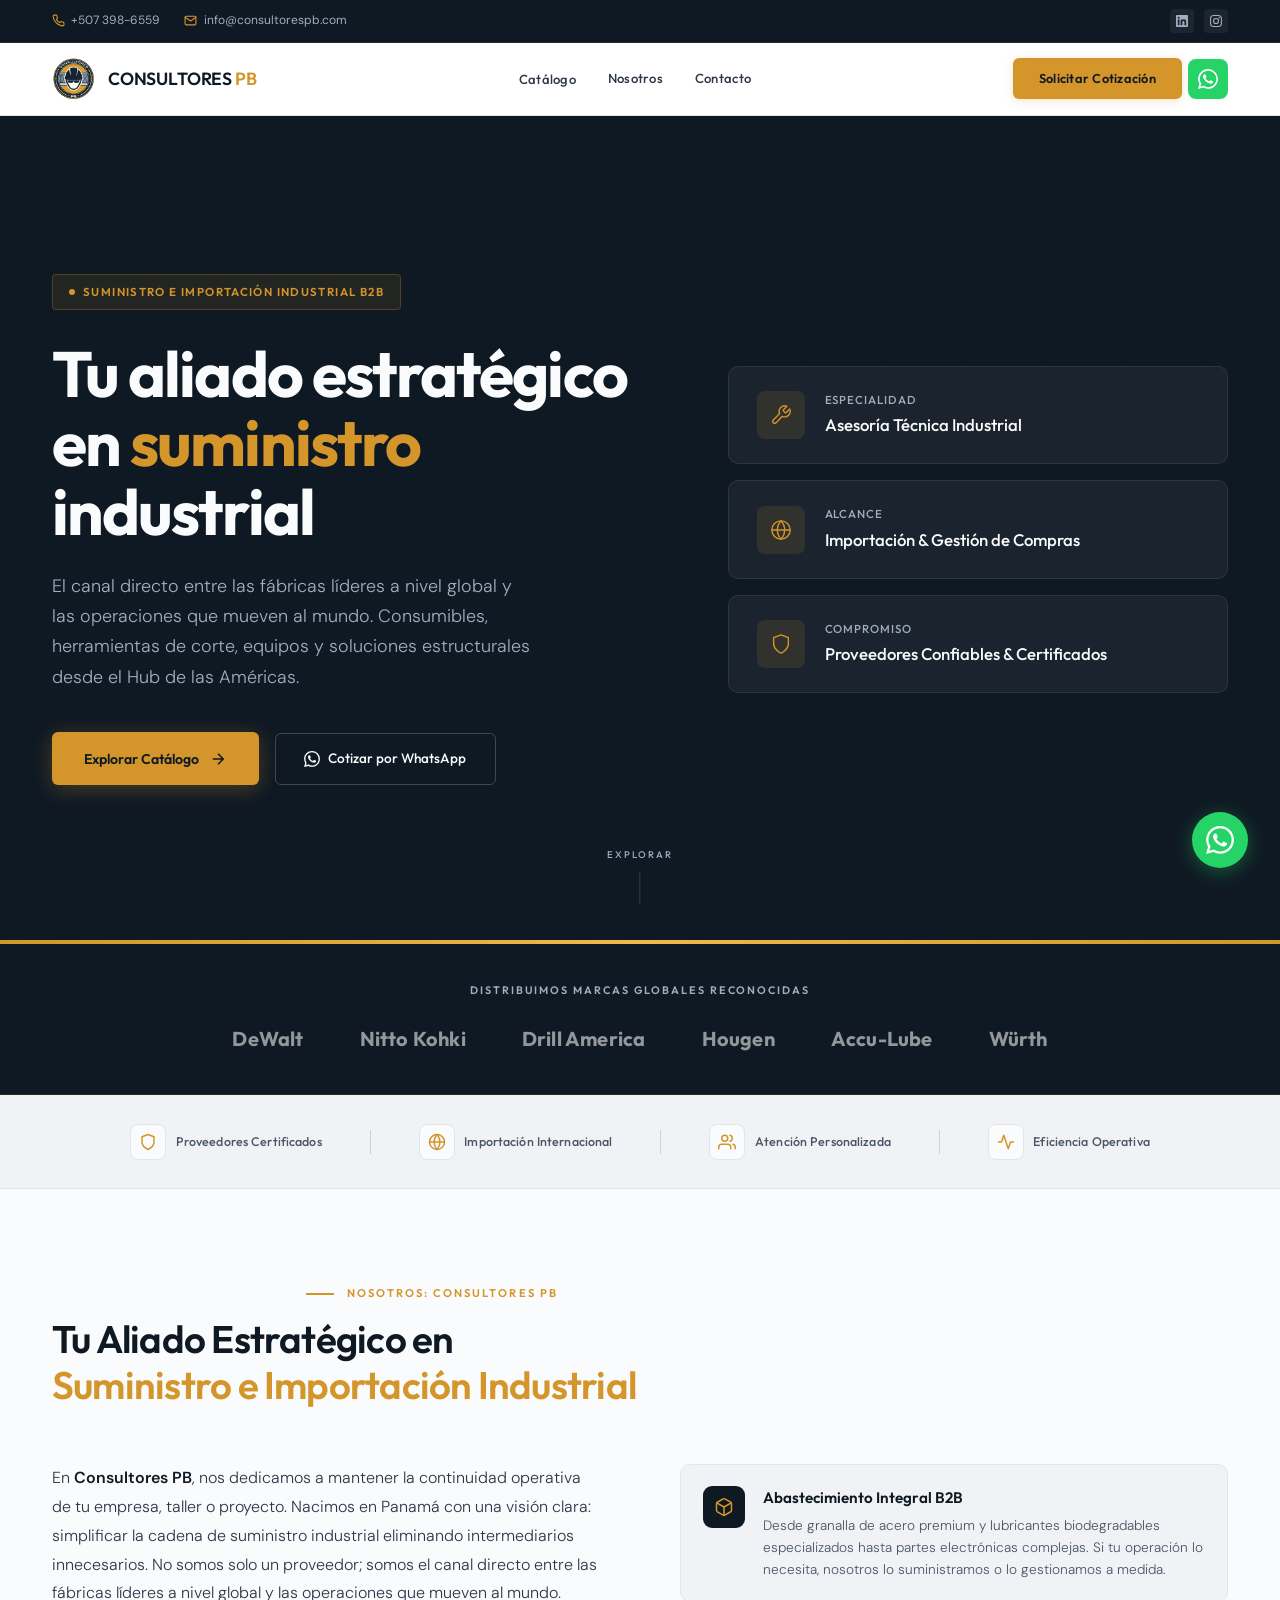
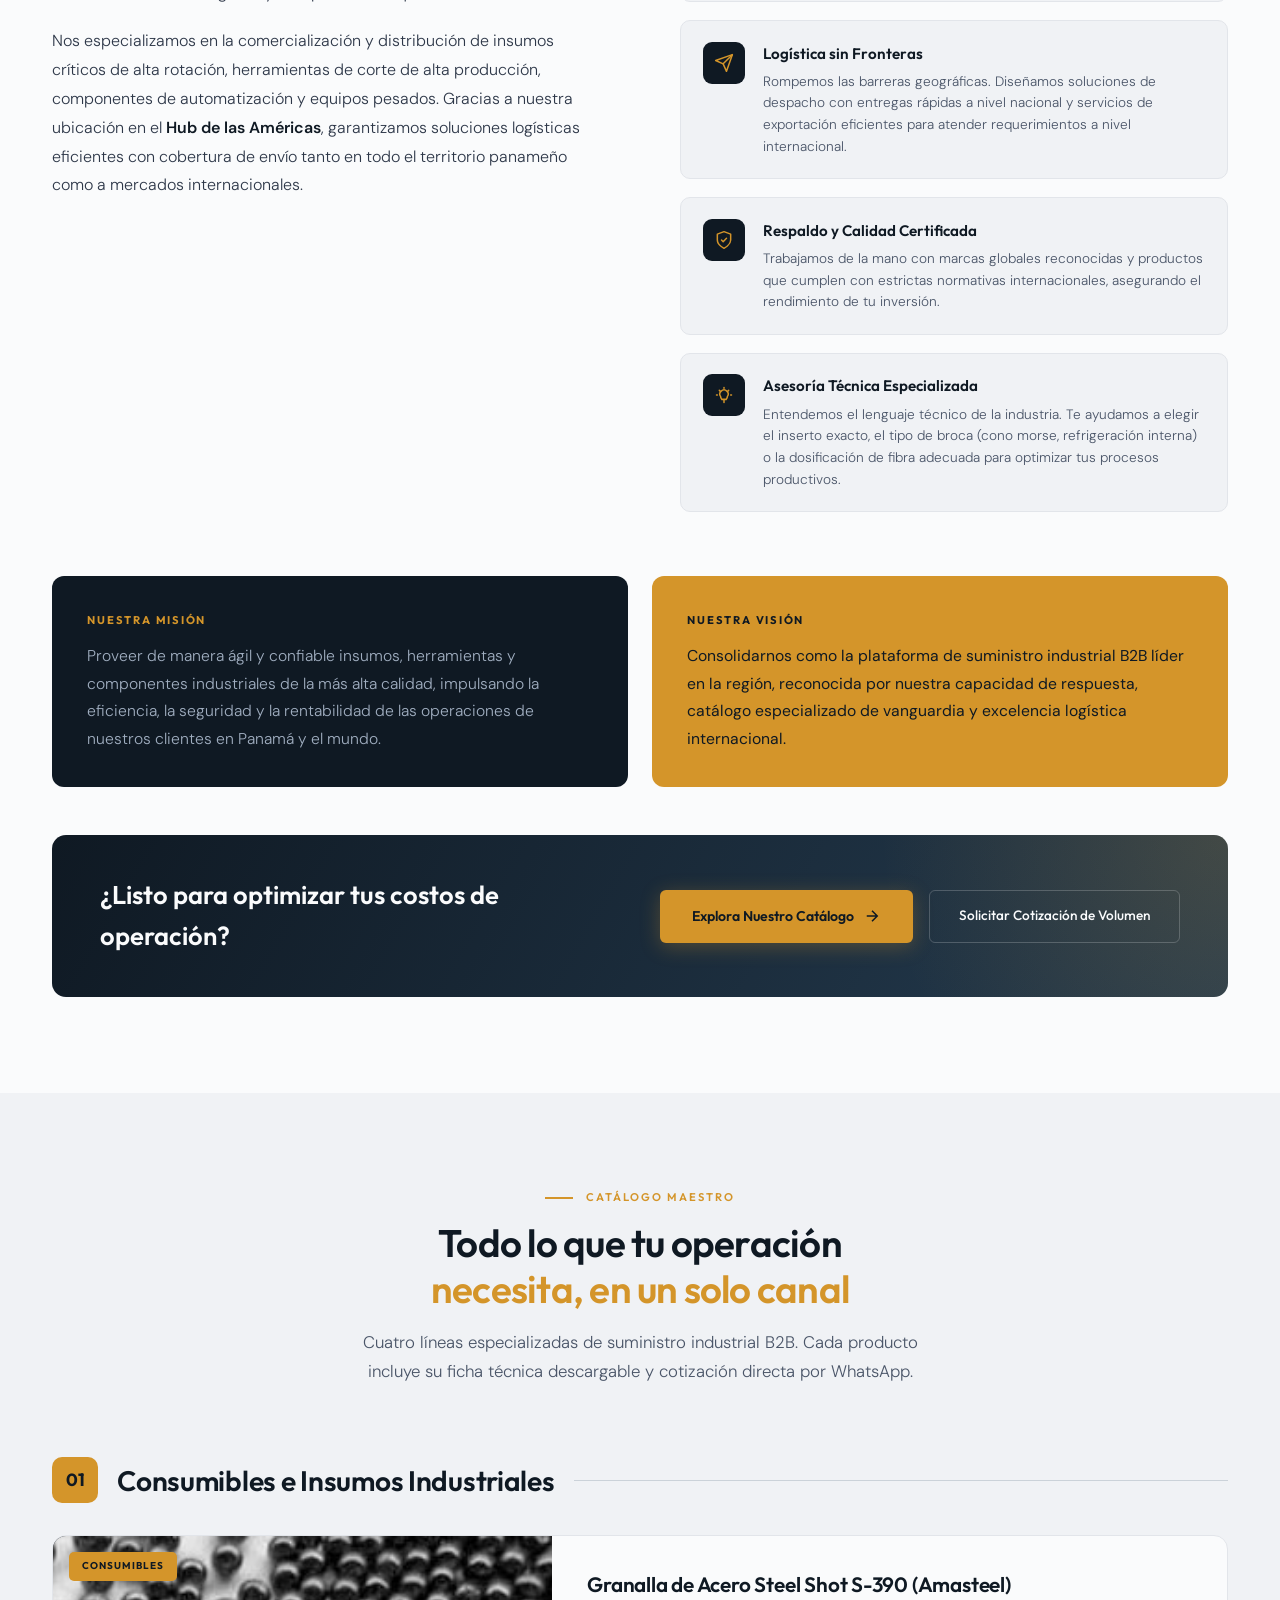
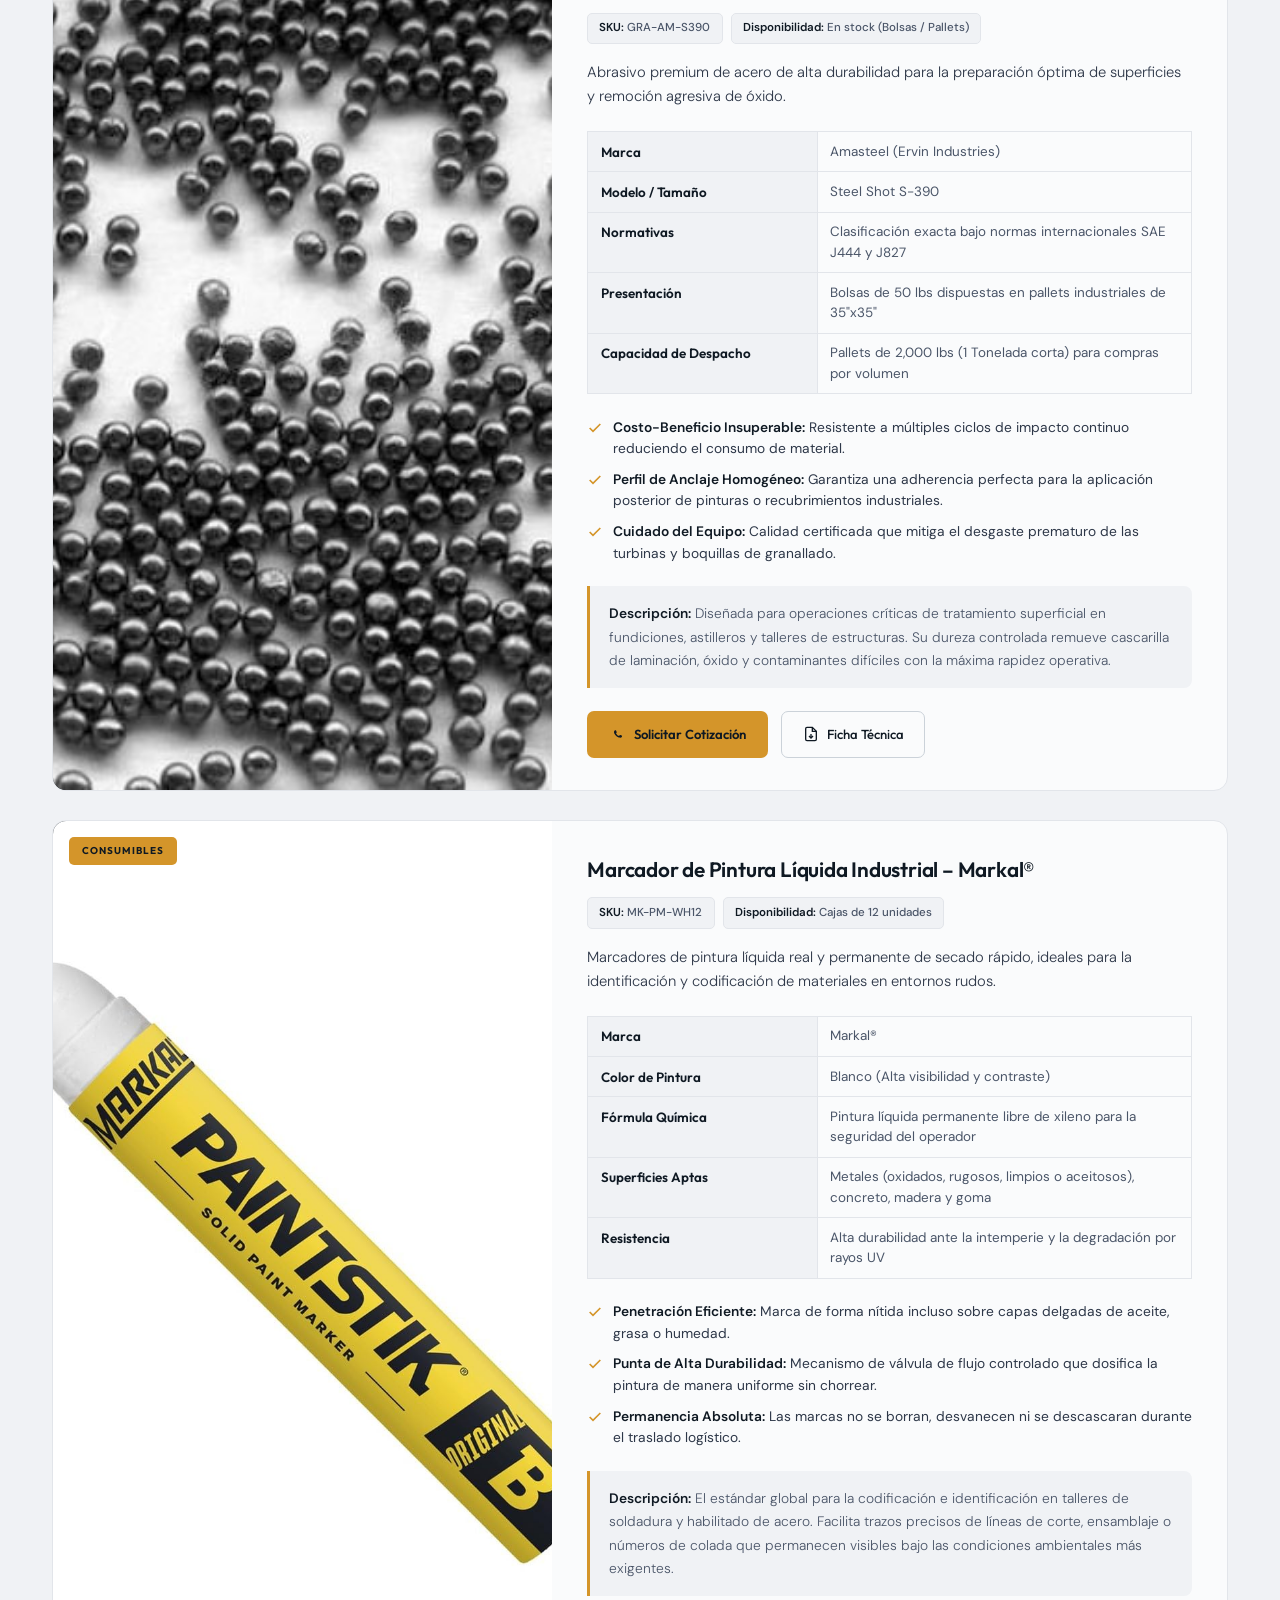
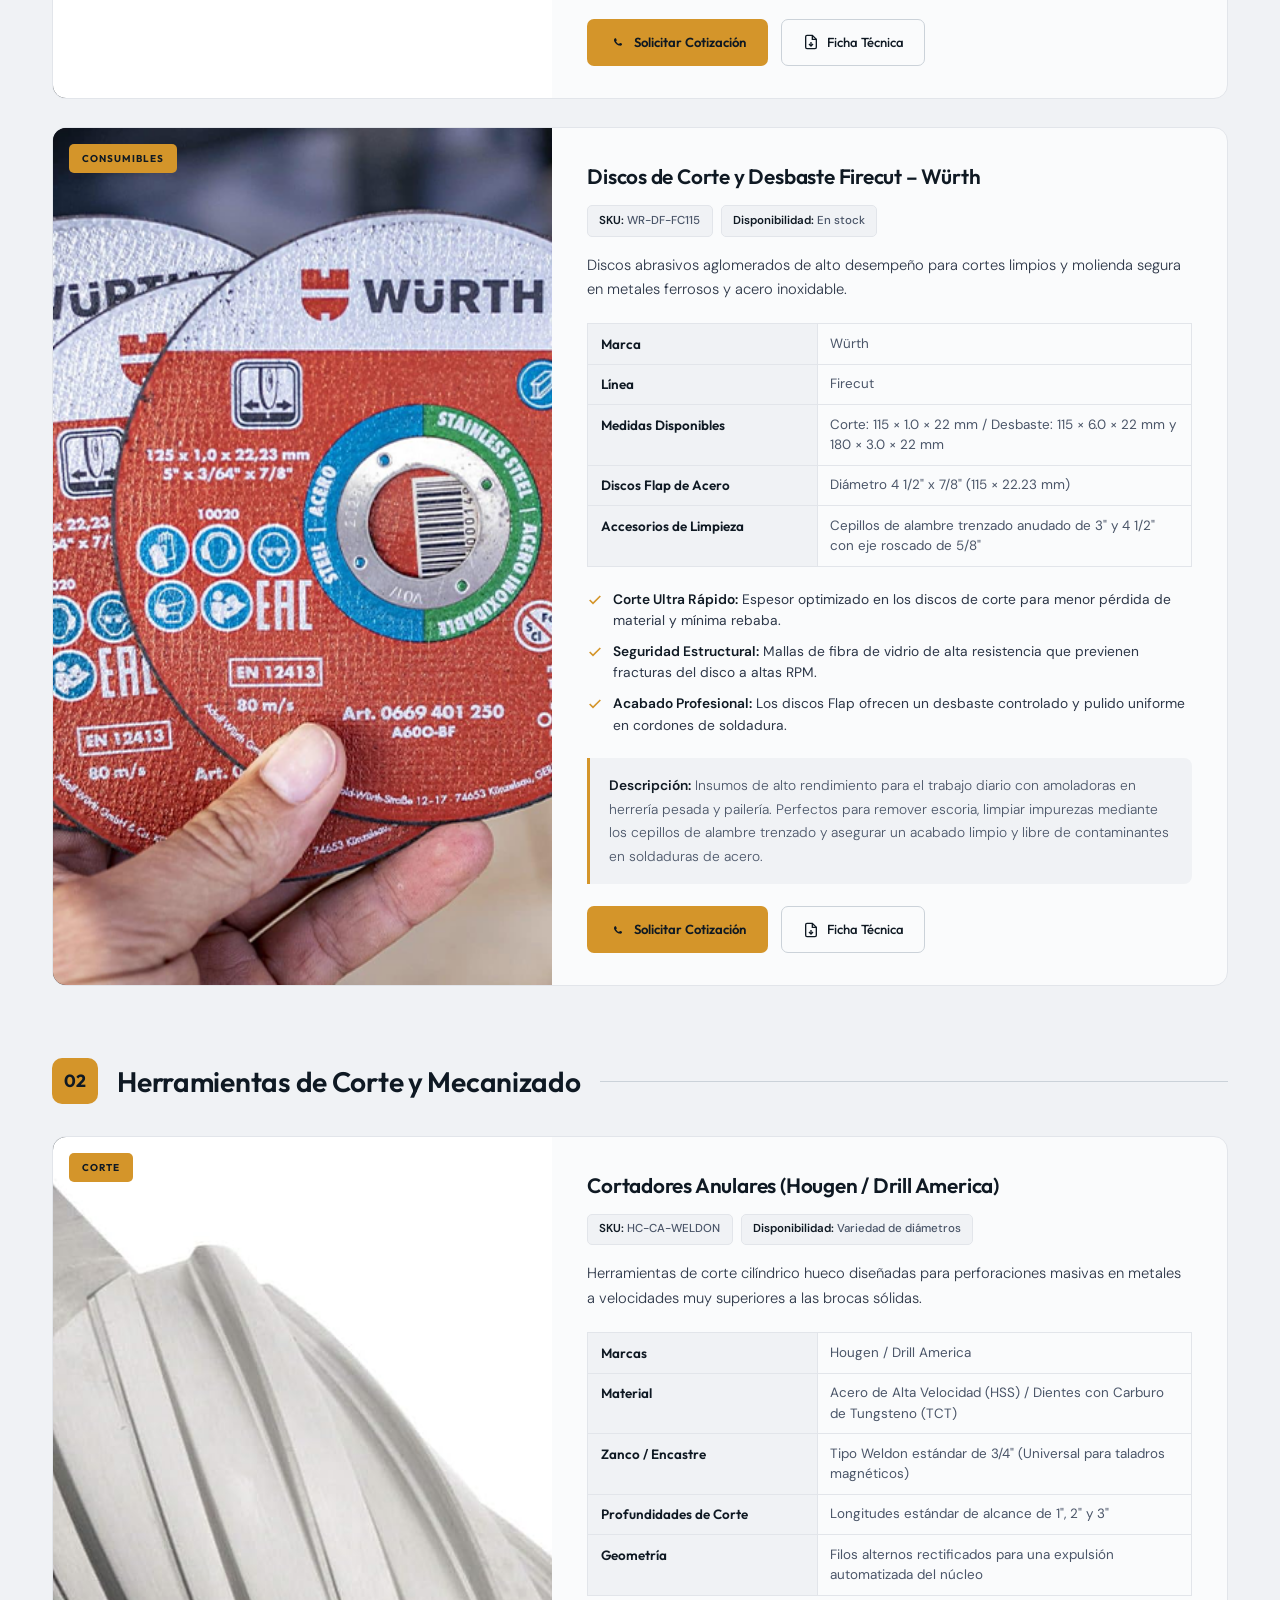
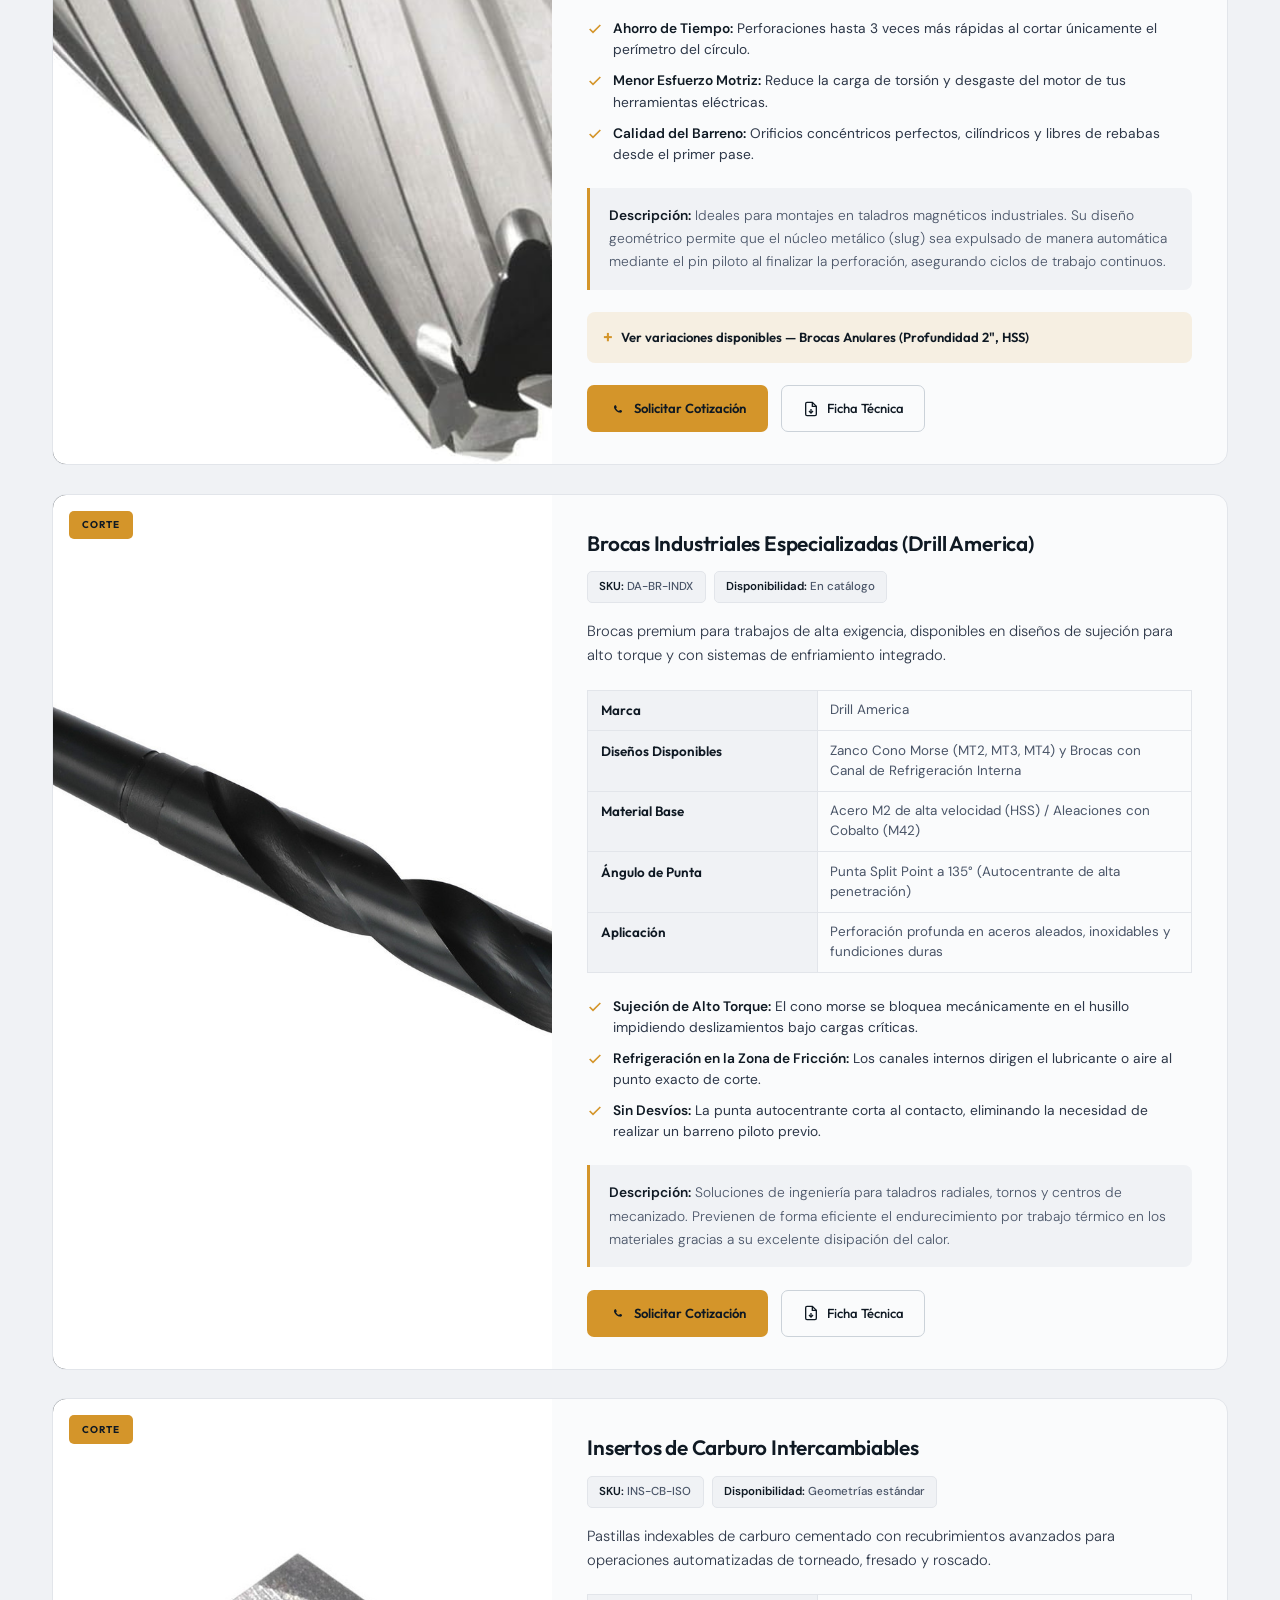
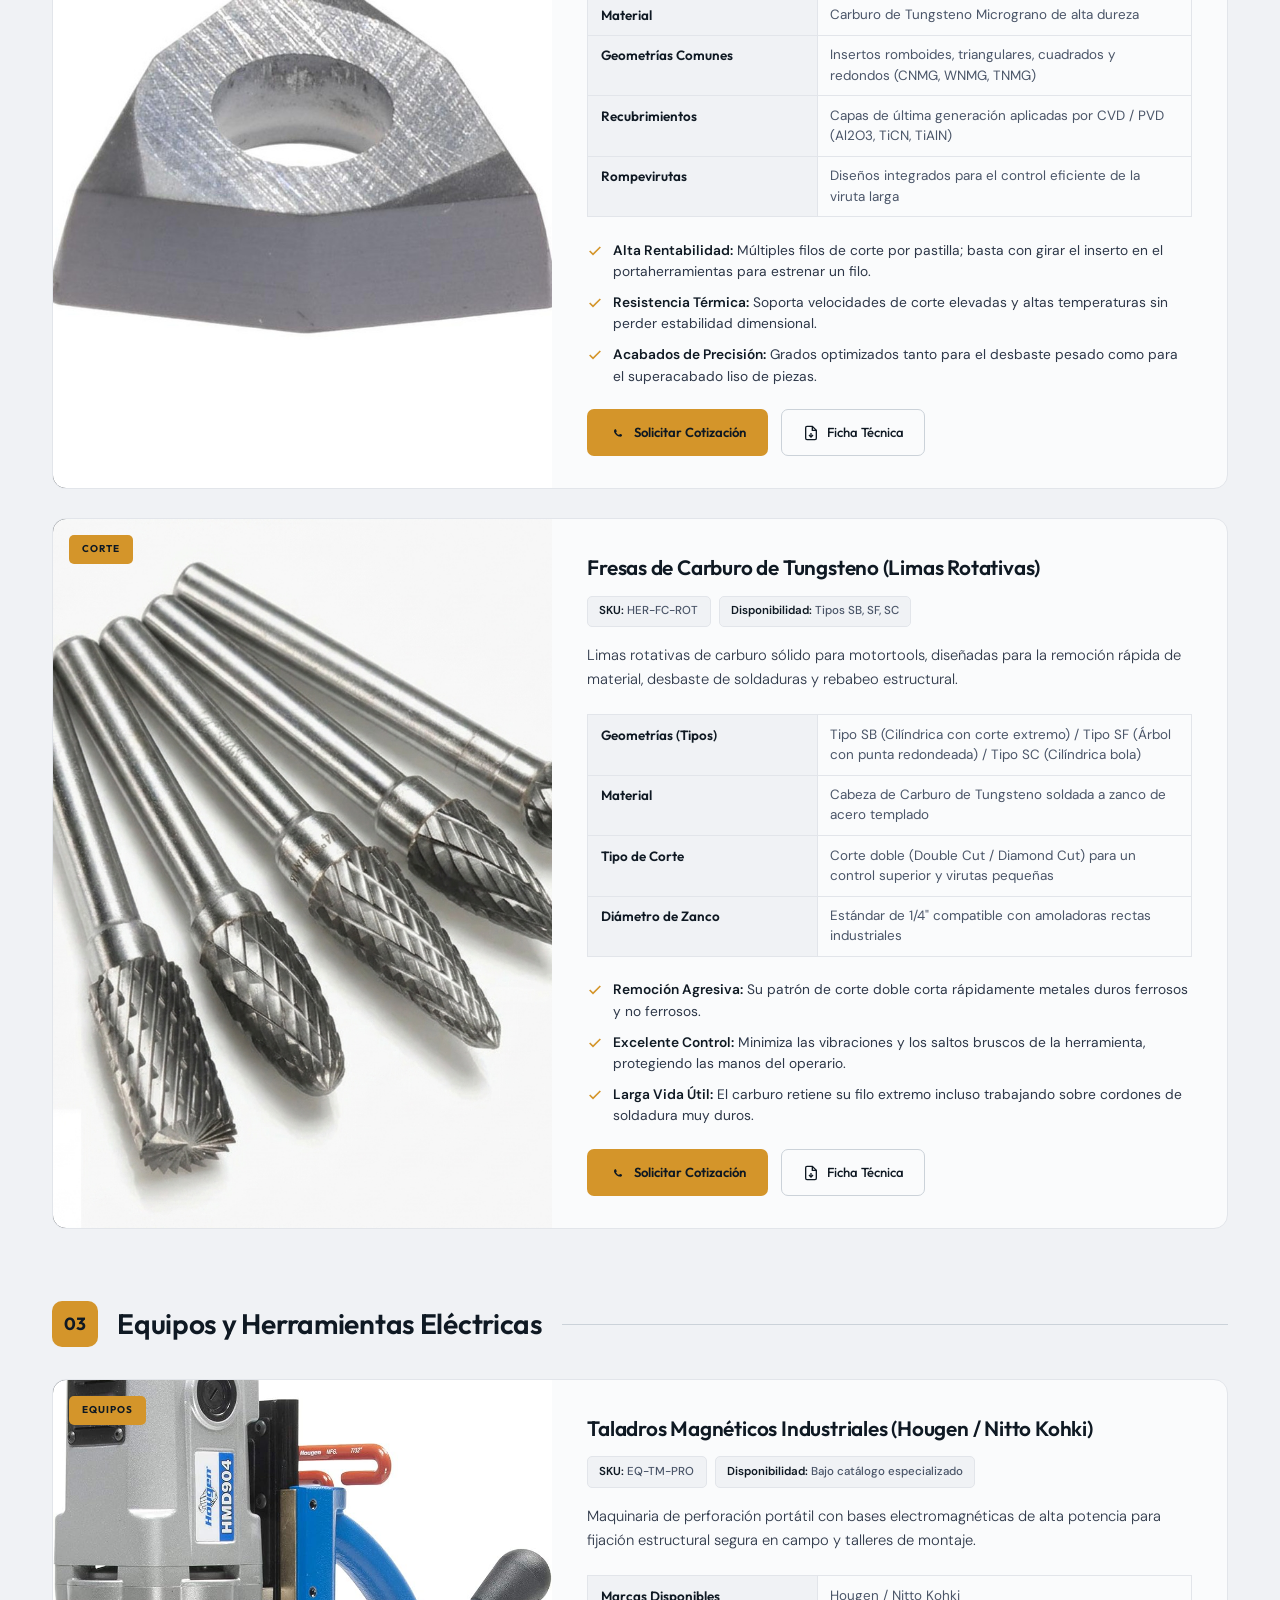
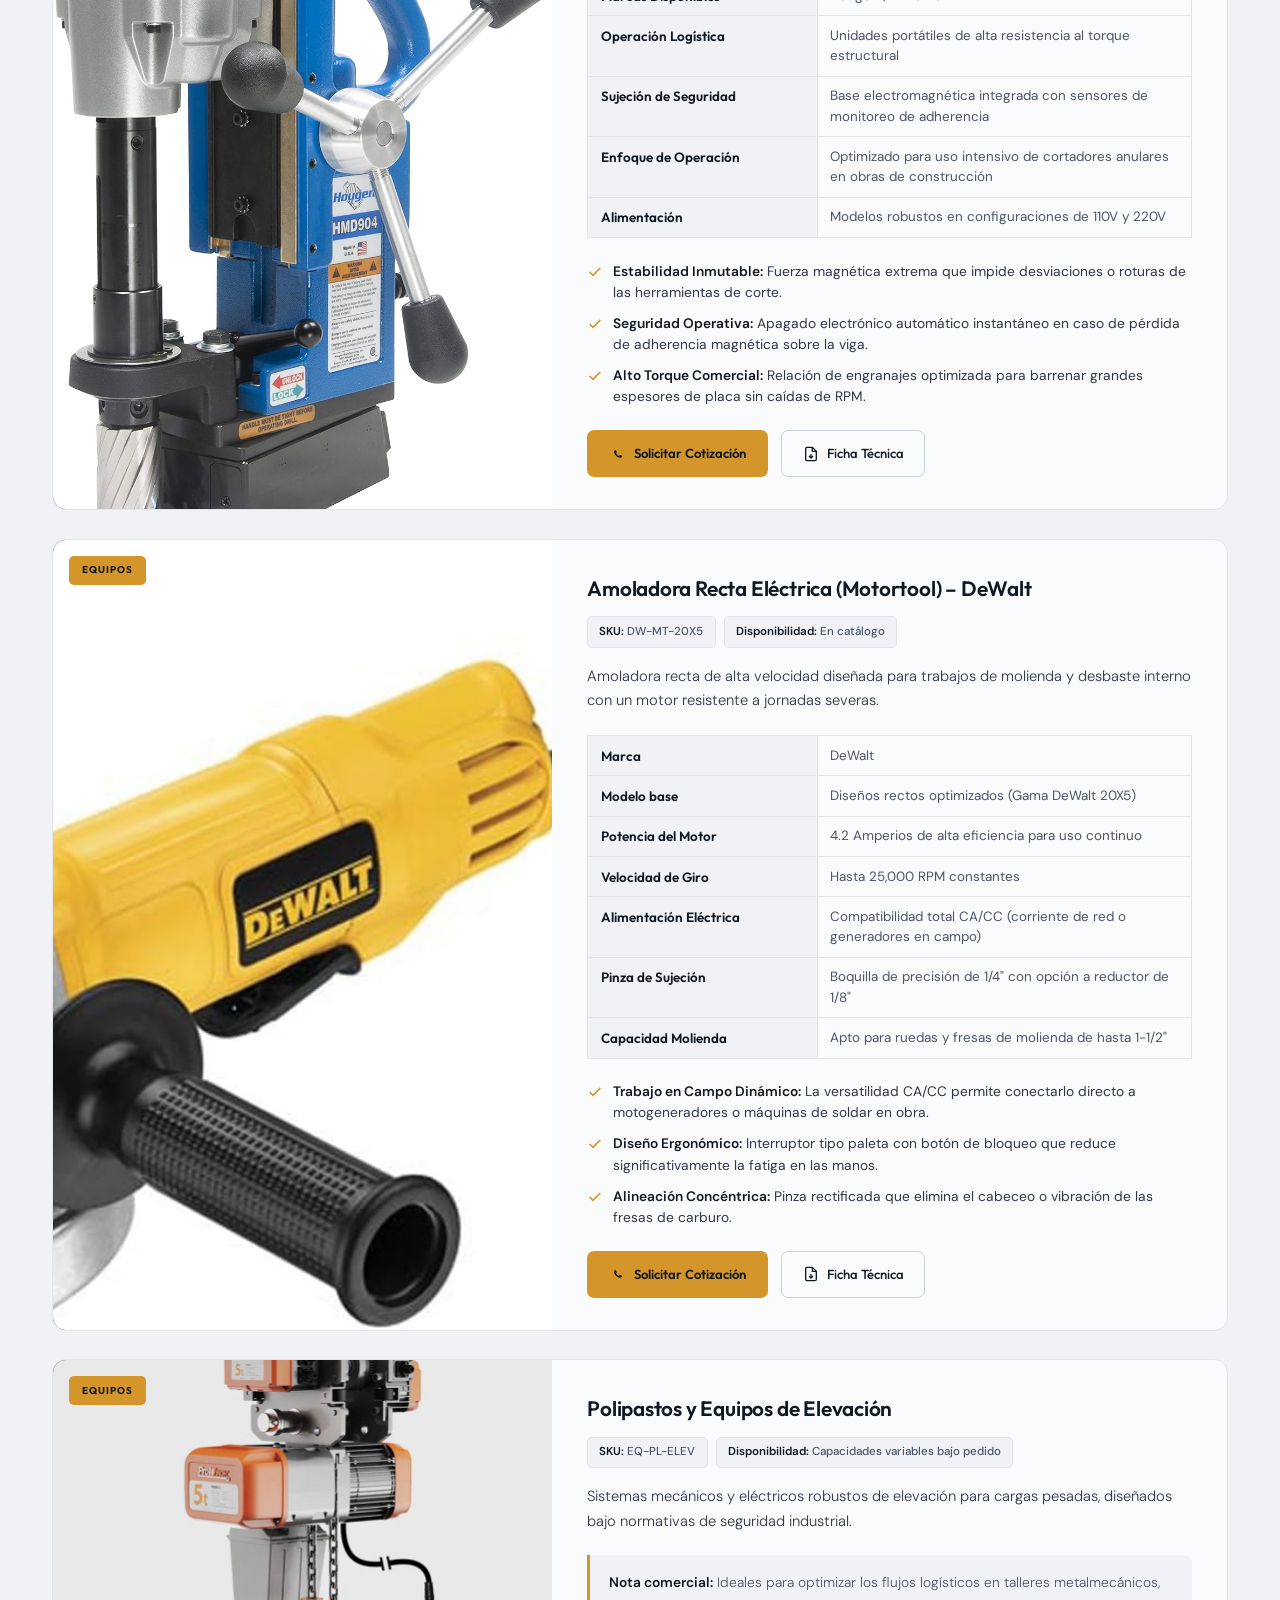
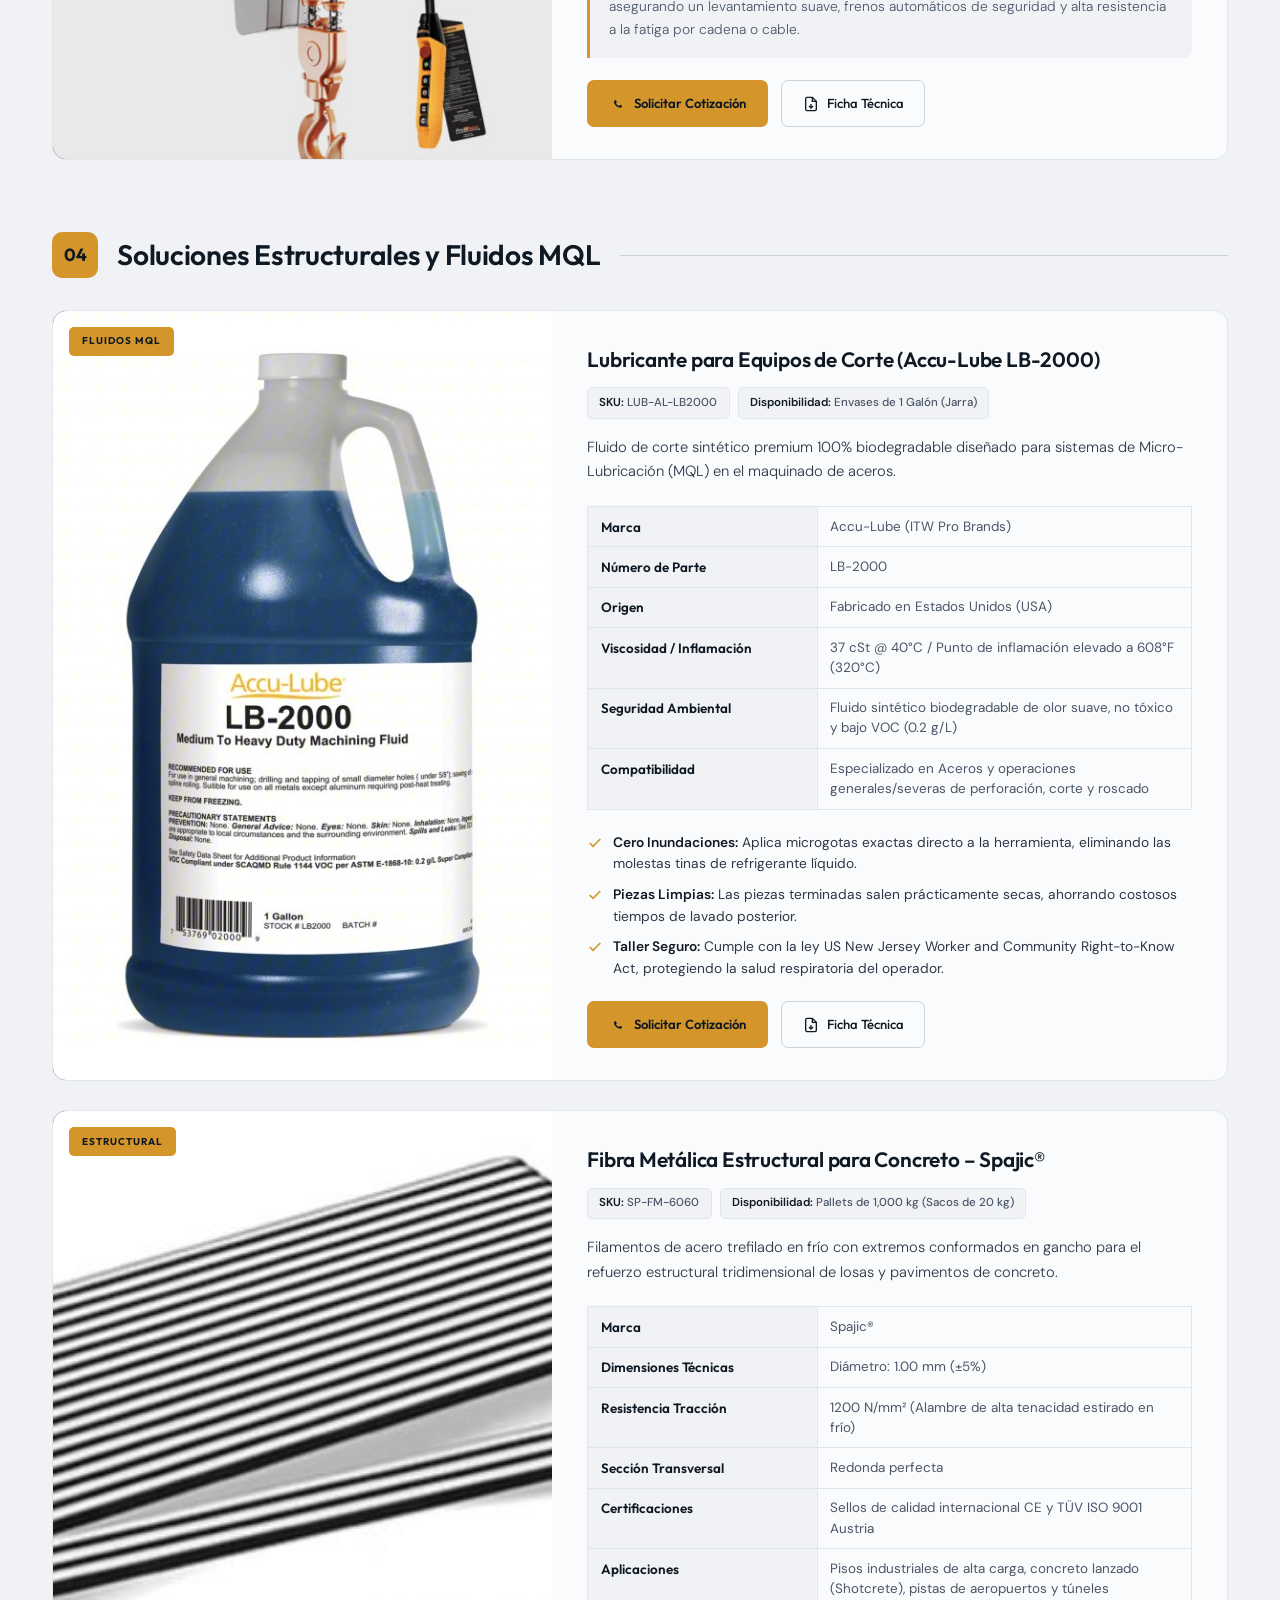
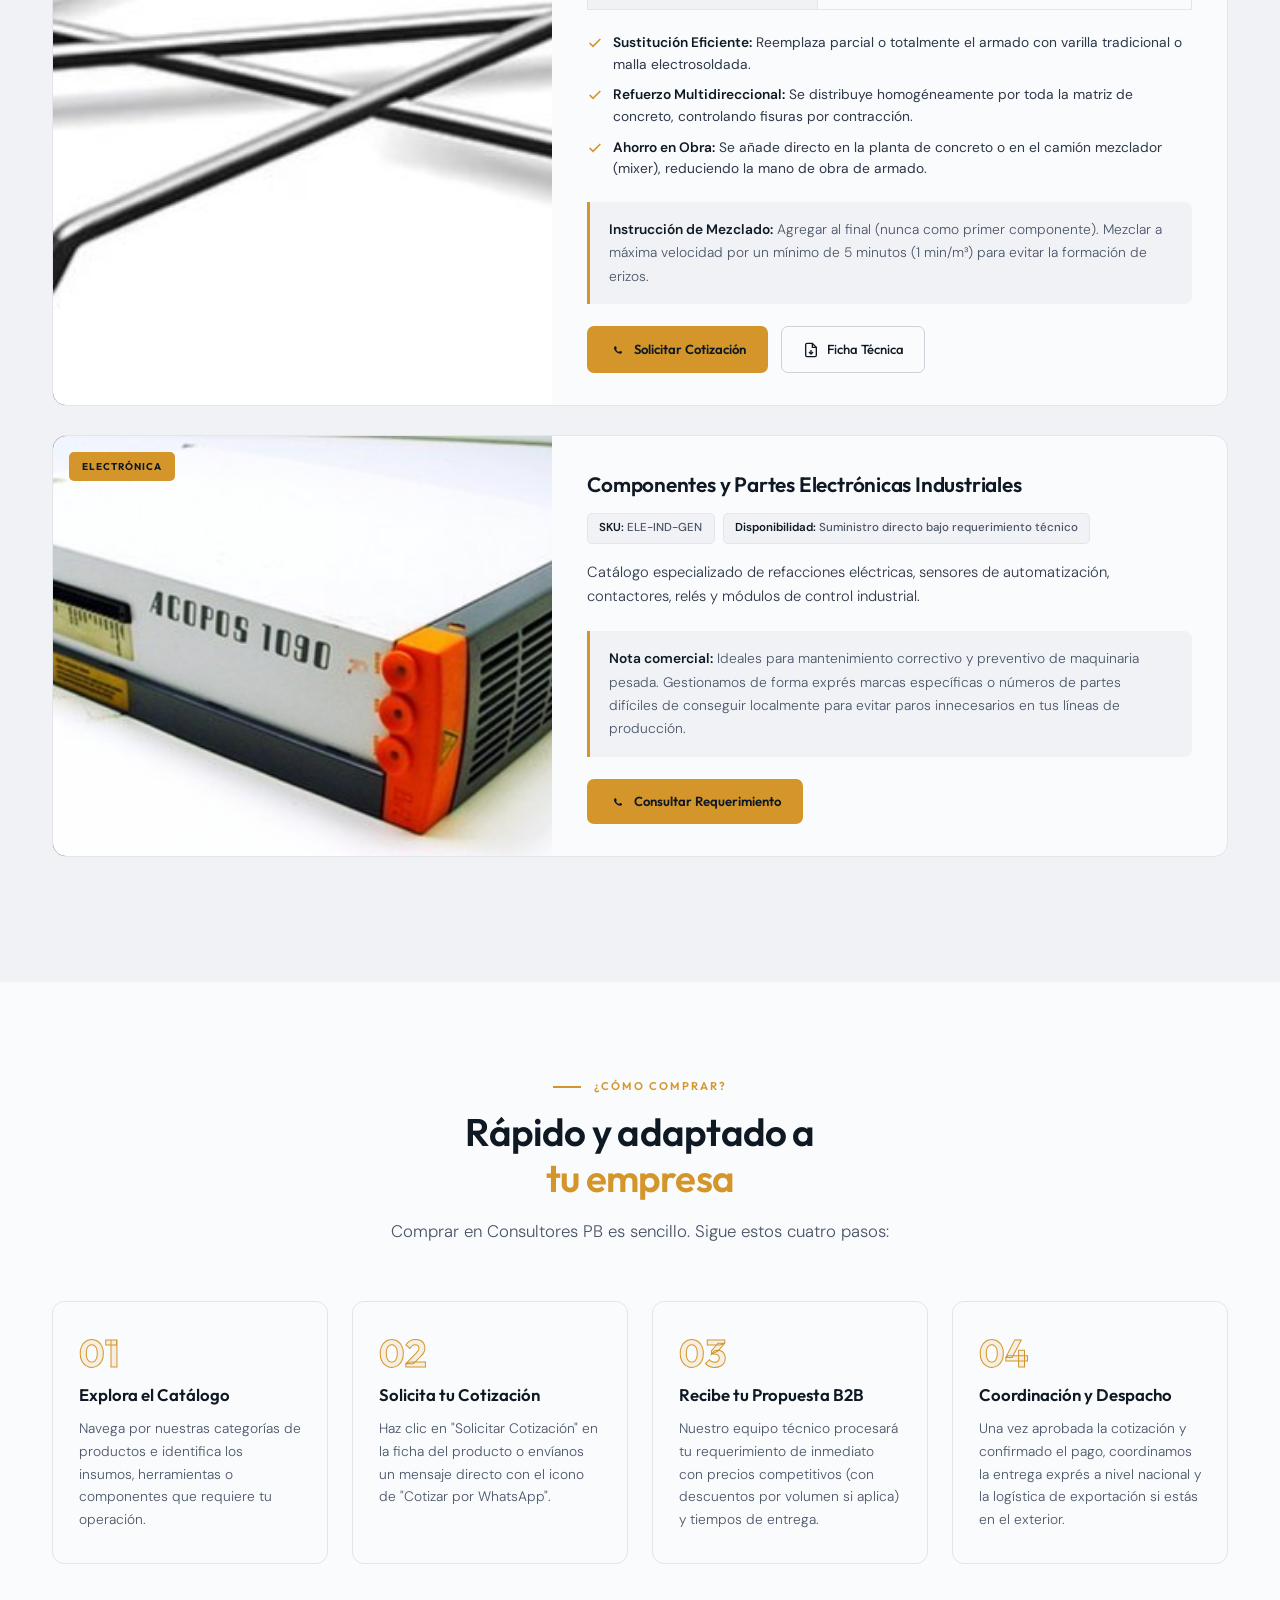
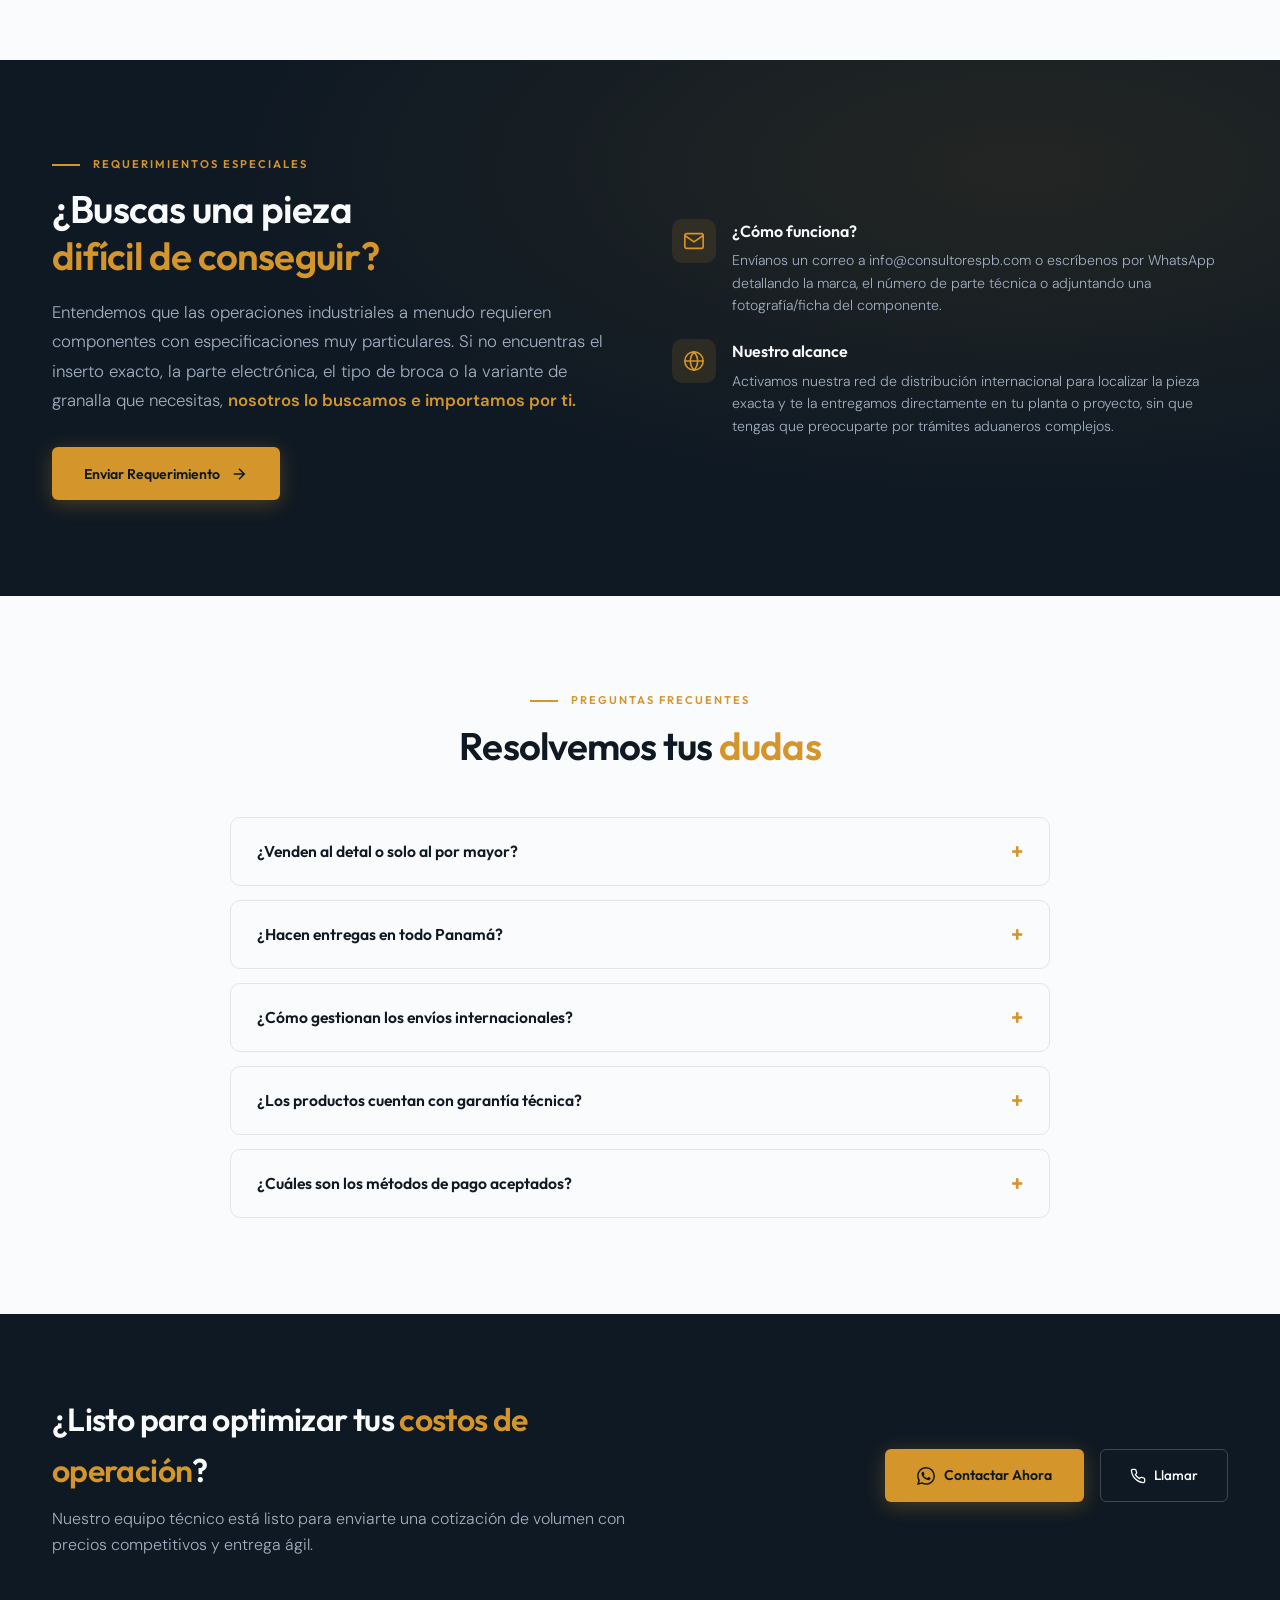
==== index.html @ cd6cb637 "Apply PDF content spec to landing: nav, Nosotros, catálogo maestro y footer - Reestructura la navega" ====
<!DOCTYPE html>
<html lang="es">
<head>
  <meta charset="UTF-8">
  <meta name="viewport" content="width=device-width, initial-scale=1.0">
  <title>Consultores PB — Suministro e Importaci&oacute;n Industrial B2B | Panam&aacute;</title>
  <meta name="description" content="Consultores PB: Tu aliado estratégico en suministro e importación industrial en Panamá. Consumibles, herramientas de corte, equipos eléctricos y soluciones estructurales B2B.">
  <meta name="keywords" content="suministro industrial, importación B2B, herramientas de corte, granalla de acero, taladros magnéticos, insertos de carburo, Panamá, DeWalt, Hougen, Drill America, Würth, Accu-Lube, Nitto Kohki">
  <meta name="author" content="Consultores PB">
  <meta name="robots" content="index, follow">
  <meta name="theme-color" content="#0F1923">

  <!-- Open Graph -->
  <meta property="og:type" content="website">
  <meta property="og:title" content="Consultores PB — Suministro e Importación Industrial B2B">
  <meta property="og:description" content="Tu aliado estratégico en suministro e importación industrial en Panamá. El canal directo entre las fábricas líderes globales y tu operación.">
  <meta property="og:locale" content="es_PA">
  <meta property="og:site_name" content="Consultores PB">

  <!-- Canonical -->
  <link rel="canonical" href="https://consultorespb.com/">

  <link rel="icon" type="image/svg+xml" href="data:image/svg+xml,%3Csvg xmlns='http://www.w3.org/2000/svg' viewBox='0 0 64 64'%3E%3Ccircle cx='32' cy='32' r='30' fill='%230F1923' stroke='%23D4952A' stroke-width='2'/%3E%3Cpath d='M20 38h24M22 34h20M18 42h28' stroke='%23D4952A' stroke-width='1.5' fill='none'/%3E%3Cpath d='M24 30l8-14 8 14' fill='%23D4952A'/%3E%3C/svg%3E">

  <!-- Preload hero LCP image -->
  <link rel="preload" as="image" href="https://images.unsplash.com/photo-1770372762108-acee3a5acc52?w=1600&q=80">

  <link rel="preconnect" href="https://fonts.googleapis.com">
  <link rel="preconnect" href="https://fonts.gstatic.com" crossorigin>
  <link href="https://fonts.googleapis.com/css2?family=Outfit:wght@300;400;500;600;700&family=DM+Sans:ital,opsz,wght@0,9..40,300;0,9..40,400;0,9..40,500;1,9..40,300;1,9..40,400&display=swap" rel="stylesheet">

  <style>
    :root {
      --navy: #0F1923;
      --navy-light: #162330;
      --navy-mid: #1A2D3D;
      --navy-soft: #243B4F;
      --amber: #D4952A;
      --amber-light: #E8A93E;
      --amber-glow: #F0B84D;
      --amber-pale: rgba(212, 149, 42, 0.12);
      --steel: #4A5568;
      --steel-light: #718096;
      --steel-pale: #A0AEC0;
      --slate: #2D3748;
      --white: #FAFBFC;
      --white-warm: #F7F8FA;
      --gray-50: #F0F2F5;
      --gray-100: #E2E5EA;
      --gray-200: #CBD2D9;
      --text-dark: #0F1923;
      --text-body: #2D3748;
      --text-muted: #4A5568;
      --text-light: #CBD2D9;
      --font-display: 'Outfit', sans-serif;
      --font-body: 'DM Sans', sans-serif;
      --ease-power: cubic-bezier(0.16, 1, 0.3, 1);
      --ease-snap: cubic-bezier(0.34, 1.56, 0.64, 1);
    }

    *, *::before, *::after { margin: 0; padding: 0; box-sizing: border-box; }

    html {
      scroll-behavior: smooth;
      -webkit-font-smoothing: antialiased;
      -moz-osx-font-smoothing: grayscale;
    }

    body {
      font-family: var(--font-body);
      background: var(--white);
      color: var(--text-dark);
      overflow-x: hidden;
      line-height: 1.6;
    }

    ::selection { background: var(--amber); color: var(--navy); }
    img { max-width: 100%; display: block; }
    a { text-decoration: none; color: inherit; }
    button { cursor: pointer; border: none; background: none; font-family: inherit; }

    ::-webkit-scrollbar { width: 6px; }
    ::-webkit-scrollbar-track { background: var(--navy); }
    ::-webkit-scrollbar-thumb { background: var(--amber); border-radius: 3px; }

    /* ─── UTILITY ─── */
    .container { max-width: 1240px; margin: 0 auto; padding: 0 2rem; }

    /* ─── REVEALS ─── */
    .rv {
      opacity: 0; transform: translateY(40px);
      transition: opacity 0.8s var(--ease-power), transform 0.8s var(--ease-power);
    }
    .rv.v { opacity: 1; transform: translateY(0); }
    .rv-d1 { transition-delay: 0.1s; }
    .rv-d2 { transition-delay: 0.2s; }
    .rv-d3 { transition-delay: 0.3s; }
    .rv-d4 { transition-delay: 0.4s; }
    .rv-d5 { transition-delay: 0.5s; }
    .rv-d6 { transition-delay: 0.6s; }

    /* ─── TOPBAR ─── */
    .topbar {
      background: var(--navy);
      padding: 0.55rem 0;
      font-family: var(--font-body);
      font-size: 0.75rem;
      color: var(--steel-pale);
      border-bottom: 1px solid rgba(212, 149, 42, 0.15);
    }
    .topbar-inner {
      max-width: 1240px; margin: 0 auto; padding: 0 2rem;
      display: flex; justify-content: space-between; align-items: center;
    }
    .topbar-left { display: flex; align-items: center; gap: 1.5rem; }
    .topbar-item { display: flex; align-items: center; gap: 0.4rem; }
    .topbar-item svg { width: 13px; height: 13px; color: var(--amber); }
    .topbar-right { display: flex; align-items: center; gap: 1rem; }
    .topbar-social { display: flex; align-items: center; gap: 0.6rem; }
    .topbar-social a {
      width: 24px; height: 24px; display: flex; align-items: center; justify-content: center;
      border-radius: 4px; background: rgba(255,255,255,0.06);
      transition: background 0.3s, transform 0.3s;
    }
    .topbar-social a:hover { background: var(--amber); transform: translateY(-1px); }
    .topbar-social a svg { width: 12px; height: 12px; color: var(--steel-pale); }
    .topbar-social a:hover svg { color: var(--navy); }

    /* ─── NAV ─── */
    nav {
      position: sticky; top: 0; z-index: 100;
      background: rgba(255, 255, 255, 0.92);
      backdrop-filter: blur(20px); -webkit-backdrop-filter: blur(20px);
      border-bottom: 1px solid var(--gray-100);
      transition: all 0.4s;
    }
    nav.scrolled {
      background: rgba(255, 255, 255, 0.97);
      box-shadow: 0 1px 30px rgba(15, 25, 35, 0.06);
    }
    .nav-inner {
      max-width: 1240px; margin: 0 auto; padding: 0 2rem;
      display: flex; justify-content: space-between; align-items: center;
      height: 72px; transition: height 0.4s;
    }
    nav.scrolled .nav-inner { height: 62px; }
    .nav-brand { display: flex; align-items: center; gap: 0.75rem; }
    .nav-logo {
      width: 44px; height: 44px; border-radius: 50%;
      object-fit: contain; transition: transform 0.3s;
    }
    nav.scrolled .nav-logo { width: 38px; height: 38px; }
    .nav-brand-text {
      font-family: var(--font-display); font-weight: 600;
      font-size: 1.1rem; color: var(--navy); letter-spacing: -0.01em;
    }
    .nav-brand-text span { color: var(--amber); }
    .nav-links { display: flex; align-items: center; gap: 2rem; }
    .nav-links a {
      font-family: var(--font-display); font-size: 0.82rem; font-weight: 500;
      letter-spacing: 0.02em; color: var(--text-body);
      position: relative; padding: 0.3rem 0; transition: color 0.3s;
    }
    .nav-links a::after {
      content: ''; position: absolute; bottom: -2px; left: 0;
      width: 0; height: 2px; background: var(--amber);
      transition: width 0.4s var(--ease-power);
    }
    .nav-links a:hover { color: var(--navy); }
    .nav-links a:hover::after { width: 100%; }

    .nav-cta {
      font-family: var(--font-display); font-size: 0.8rem; font-weight: 600;
      letter-spacing: 0.02em; padding: 0.65rem 1.6rem;
      background: var(--amber); color: var(--navy);
      border-radius: 6px; transition: all 0.3s var(--ease-power);
      box-shadow: 0 2px 8px rgba(212, 149, 42, 0.25);
    }
    .nav-cta:hover {
      background: var(--amber-light); transform: translateY(-1px);
      box-shadow: 0 4px 16px rgba(212, 149, 42, 0.35);
    }

    .nav-hamburger {
      display: none; flex-direction: column; gap: 5px; padding: 6px; cursor: pointer;
    }
    .nav-hamburger span {
      display: block; width: 24px; height: 2px;
      background: var(--navy); transition: all 0.3s;
      border-radius: 2px;
    }
    .nav-hamburger.open span:nth-child(1) { transform: rotate(45deg) translate(5px, 5px); }
    .nav-hamburger.open span:nth-child(2) { opacity: 0; }
    .nav-hamburger.open span:nth-child(3) { transform: rotate(-45deg) translate(5px, -5px); }

    /* ─── HERO ─── */
    .hero {
      min-height: 92vh; display: flex; align-items: center;
      position: relative; overflow: hidden;
      background: var(--navy);
    }
    .hero-bg {
      position: absolute; inset: 0;
      background: url('https://images.unsplash.com/photo-1770372762108-acee3a5acc52?w=1600&q=80') center/cover;
      filter: brightness(0.35) contrast(1.1);
    }
    .hero-grid-overlay {
      position: absolute; inset: 0;
      background:
        linear-gradient(90deg, rgba(15,25,35,0.5) 1px, transparent 1px),
        linear-gradient(rgba(15,25,35,0.5) 1px, transparent 1px);
      background-size: 80px 80px;
      opacity: 0.15;
    }
    .hero-gradient {
      position: absolute; inset: 0;
      background: linear-gradient(135deg, rgba(15,25,35,0.85) 0%, rgba(15,25,35,0.5) 40%, rgba(15,25,35,0.7) 100%);
    }
    .hero-amber-line {
      position: absolute; bottom: 0; left: 0; right: 0;
      height: 4px; background: linear-gradient(90deg, var(--amber), var(--amber-glow), var(--amber));
    }
    .hero-content {
      position: relative; z-index: 2;
      max-width: 1240px; margin: 0 auto; padding: 0 2rem;
      display: grid; grid-template-columns: 1.1fr 0.9fr; gap: 4rem; align-items: center;
      width: 100%;
    }
    .hero-left { padding: 2rem 0; }
    .hero-badge {
      display: inline-flex; align-items: center; gap: 0.5rem;
      font-family: var(--font-display); font-size: 0.72rem; font-weight: 600;
      letter-spacing: 0.12em; text-transform: uppercase;
      color: var(--amber); padding: 0.5rem 1rem;
      background: rgba(212, 149, 42, 0.1);
      border: 1px solid rgba(212, 149, 42, 0.25);
      border-radius: 4px; margin-bottom: 1.8rem;
      opacity: 0; animation: fadeIn 1s var(--ease-power) 0.3s forwards;
    }
    .hero-badge-dot {
      width: 6px; height: 6px; border-radius: 50%;
      background: var(--amber); animation: pulse 2s ease infinite;
    }
    @keyframes pulse {
      0%, 100% { opacity: 1; transform: scale(1); }
      50% { opacity: 0.5; transform: scale(0.8); }
    }
    .hero-title {
      font-family: var(--font-display);
      font-size: clamp(2.8rem, 5vw, 4rem);
      font-weight: 700; line-height: 1.08;
      color: var(--white);
      letter-spacing: -0.03em;
      margin-bottom: 1.5rem;
      opacity: 0; transform: translateY(30px);
      animation: fadeUp 1.2s var(--ease-power) 0.5s forwards;
    }
    .hero-title .accent { color: var(--amber); }
    .hero-desc {
      font-family: var(--font-body); font-size: 1.12rem; font-weight: 300;
      line-height: 1.7; color: var(--steel-pale);
      max-width: 480px; margin-bottom: 2.5rem;
      opacity: 0; transform: translateY(20px);
      animation: fadeUp 1s var(--ease-power) 0.8s forwards;
    }
    .hero-actions {
      display: flex; align-items: center; gap: 1rem; flex-wrap: wrap;
      opacity: 0; animation: fadeUp 1s var(--ease-power) 1s forwards;
    }
    .btn-primary {
      display: inline-flex; align-items: center; gap: 0.6rem;
      font-family: var(--font-display); font-size: 0.88rem; font-weight: 600;
      padding: 0.95rem 2rem; background: var(--amber); color: var(--navy);
      border-radius: 6px; transition: all 0.35s var(--ease-power);
      box-shadow: 0 4px 20px rgba(212, 149, 42, 0.3);
    }
    .btn-primary:hover {
      background: var(--amber-light); transform: translateY(-2px);
      box-shadow: 0 8px 30px rgba(212, 149, 42, 0.4);
    }
    .btn-primary svg { width: 18px; height: 18px; }
    .btn-ghost {
      display: inline-flex; align-items: center; gap: 0.5rem;
      font-family: var(--font-display); font-size: 0.85rem; font-weight: 500;
      padding: 0.9rem 1.8rem; color: var(--white);
      border: 1.5px solid rgba(255,255,255,0.2);
      border-radius: 6px; transition: all 0.35s var(--ease-power);
    }
    .btn-ghost:hover {
      border-color: var(--amber); color: var(--amber);
      background: rgba(212, 149, 42, 0.08);
    }

    .hero-right {
      display: flex; flex-direction: column; gap: 1rem;
      opacity: 0; animation: fadeIn 1.2s var(--ease-power) 1.2s forwards;
    }
    .hero-stat-card {
      background: rgba(255,255,255,0.05);
      border: 1px solid rgba(255,255,255,0.08);
      backdrop-filter: blur(10px); -webkit-backdrop-filter: blur(10px);
      border-radius: 10px; padding: 1.5rem 1.8rem;
      display: flex; align-items: center; gap: 1.2rem;
      transition: all 0.4s var(--ease-power);
    }
    .hero-stat-card:hover {
      background: rgba(212, 149, 42, 0.08);
      border-color: rgba(212, 149, 42, 0.2);
      transform: translateX(6px);
    }
    .hero-stat-icon {
      width: 48px; height: 48px; border-radius: 8px;
      background: rgba(212, 149, 42, 0.12);
      display: flex; align-items: center; justify-content: center;
      flex-shrink: 0;
    }
    .hero-stat-icon svg { width: 22px; height: 22px; color: var(--amber); }
    .hero-stat-label {
      font-family: var(--font-display); font-size: 0.72rem; font-weight: 500;
      letter-spacing: 0.08em; text-transform: uppercase; color: var(--steel-pale);
      margin-bottom: 0.2rem;
    }
    .hero-stat-value {
      font-family: var(--font-display); font-size: 1.05rem; font-weight: 500;
      color: var(--white);
    }

    .hero-scroll {
      position: absolute; bottom: 2.5rem; left: 50%; transform: translateX(-50%);
      display: flex; flex-direction: column; align-items: center; gap: 0.6rem;
      z-index: 2; opacity: 0; animation: fadeIn 1s var(--ease-power) 1.8s forwards;
    }
    .hero-scroll span {
      font-family: var(--font-display); font-size: 0.6rem; font-weight: 500;
      letter-spacing: 0.2em; text-transform: uppercase; color: var(--steel-pale);
    }
    .scroll-line {
      width: 1px; height: 32px; background: rgba(255,255,255,0.15);
      position: relative; overflow: hidden;
    }
    .scroll-line::after {
      content: ''; position: absolute; top: -100%; left: 0;
      width: 100%; height: 100%; background: var(--amber);
      animation: scrollDrop 2.2s ease-in-out infinite;
    }
    @keyframes scrollDrop { 0% { top: -100%; } 50% { top: 100%; } 100% { top: 100%; } }
    @keyframes fadeIn { to { opacity: 1; } }
    @keyframes fadeUp { to { opacity: 1; transform: translateY(0); } }

    /* ─── TRUST BAR ─── */
    .trust-bar {
      background: var(--gray-50); border-bottom: 1px solid var(--gray-100);
      padding: 1.8rem 0;
    }
    .trust-inner {
      max-width: 1240px; margin: 0 auto; padding: 0 2rem;
      display: flex; align-items: center; justify-content: center; gap: 3rem;
      flex-wrap: wrap;
    }
    .trust-item {
      display: flex; align-items: center; gap: 0.6rem;
      font-family: var(--font-display); font-size: 0.78rem; font-weight: 500;
      color: var(--steel); letter-spacing: 0.01em;
    }
    .trust-icon {
      width: 36px; height: 36px; border-radius: 8px;
      background: var(--white); border: 1px solid var(--gray-100);
      display: flex; align-items: center; justify-content: center;
    }
    .trust-icon svg { width: 18px; height: 18px; color: var(--amber); }
    .trust-separator { width: 1px; height: 24px; background: var(--gray-200); }

    /* ─── SECTION COMMON ─── */
    section { padding: 6rem 0; }
    .section-label {
      font-family: var(--font-display); font-size: 0.7rem; font-weight: 600;
      letter-spacing: 0.18em; text-transform: uppercase; color: var(--amber);
      margin-bottom: 0.8rem; display: flex; align-items: center; gap: 0.8rem;
    }
    .section-label::before {
      content: ''; width: 28px; height: 2px; background: var(--amber);
    }
    .section-title {
      font-family: var(--font-display);
      font-size: clamp(1.8rem, 3vw, 2.6rem);
      font-weight: 600; line-height: 1.2;
      color: var(--text-dark); letter-spacing: -0.02em;
    }
    .section-title .accent { color: var(--amber); }
    .section-subtitle {
      font-family: var(--font-body); font-size: 1.05rem; font-weight: 300;
      line-height: 1.7; color: var(--text-muted);
      max-width: 560px; margin-top: 1rem;
    }

    /* ─── ABOUT ─── */
    .about { background: var(--white); }
    .about-grid {
      display: grid; grid-template-columns: 1fr 1fr;
      gap: 5rem; align-items: center;
    }
    .about-image-stack { position: relative; }
    .about-img-main {
      border-radius: 10px; overflow: hidden;
      box-shadow: 0 20px 60px rgba(15, 25, 35, 0.1);
      position: relative;
    }
    .about-img-main img {
      width: 100%; height: 420px; object-fit: cover;
      filter: brightness(0.95) contrast(1.05);
    }
    .about-img-accent {
      position: absolute; bottom: -30px; right: -30px;
      width: 200px; height: 200px; border-radius: 10px;
      overflow: hidden; border: 4px solid var(--white);
      box-shadow: 0 12px 40px rgba(15, 25, 35, 0.12);
    }
    .about-img-accent img { width: 100%; height: 100%; object-fit: cover; }
    .about-counter {
      position: absolute; top: -20px; left: -20px;
      background: var(--amber); color: var(--navy);
      padding: 1.2rem 1.5rem; border-radius: 10px;
      box-shadow: 0 8px 24px rgba(212, 149, 42, 0.3);
    }
    .about-counter-num {
      font-family: var(--font-display); font-size: 2rem; font-weight: 700;
      line-height: 1;
    }
    .about-counter-label {
      font-family: var(--font-display); font-size: 0.68rem; font-weight: 500;
      letter-spacing: 0.04em; margin-top: 0.2rem;
    }
    .about-text { padding: 1rem 0; }
    .about-text .section-subtitle { margin-bottom: 2rem; }
    .about-values { display: flex; flex-direction: column; gap: 1.2rem; margin-bottom: 2.5rem; }
    .about-value {
      display: flex; align-items: flex-start; gap: 1rem;
      font-family: var(--font-body); font-size: 0.95rem;
      color: var(--text-body); line-height: 1.6;
    }
    .about-value-icon {
      width: 28px; height: 28px; border-radius: 6px;
      background: var(--amber-pale); display: flex;
      align-items: center; justify-content: center; flex-shrink: 0;
      margin-top: 2px;
    }
    .about-value-icon svg { width: 14px; height: 14px; color: var(--amber); }

    /* ─── SERVICES ─── */
    .services { background: var(--navy); color: var(--white); position: relative; overflow: hidden; }
    .services::before {
      content: ''; position: absolute; inset: 0;
      background:
        radial-gradient(ellipse at 20% 50%, rgba(212,149,42,0.06) 0%, transparent 60%),
        radial-gradient(ellipse at 80% 80%, rgba(212,149,42,0.04) 0%, transparent 60%);
    }
    .services .section-label::before { background: var(--amber); }
    .services .section-title { color: var(--white); }
    .services .section-subtitle { color: var(--steel-pale); }
    .services-header { text-align: center; margin-bottom: 4rem; position: relative; z-index: 1; }
    .services-header .section-label { justify-content: center; }
    .services-header .section-subtitle { margin-left: auto; margin-right: auto; }
    .services-grid {
      display: grid; grid-template-columns: repeat(3, 1fr);
      gap: 1.5rem; position: relative; z-index: 1;
    }
    .service-card {
      background: rgba(255,255,255,0.03);
      border: 1px solid rgba(255,255,255,0.06);
      border-radius: 10px; padding: 2.5rem 2rem;
      transition: all 0.5s var(--ease-power);
      position: relative; overflow: hidden;
    }
    .service-card::before {
      content: ''; position: absolute; top: 0; left: 0; right: 0;
      height: 3px; background: var(--amber);
      transform: scaleX(0); transform-origin: left;
      transition: transform 0.5s var(--ease-power);
    }
    .service-card:hover::before { transform: scaleX(1); }
    .service-card:hover {
      background: rgba(255,255,255,0.06);
      border-color: rgba(212, 149, 42, 0.2);
      transform: translateY(-4px);
    }
    .service-icon {
      width: 52px; height: 52px; border-radius: 10px;
      background: rgba(212, 149, 42, 0.1);
      display: flex; align-items: center; justify-content: center;
      margin-bottom: 1.5rem; transition: all 0.4s;
    }
    .service-card:hover .service-icon {
      background: var(--amber); transform: scale(1.05);
    }
    .service-icon svg { width: 24px; height: 24px; color: var(--amber); transition: color 0.4s; }
    .service-card:hover .service-icon svg { color: var(--navy); }
    .service-title {
      font-family: var(--font-display); font-size: 1.15rem; font-weight: 600;
      color: var(--white); margin-bottom: 0.8rem; letter-spacing: -0.01em;
    }
    .service-desc {
      font-family: var(--font-body); font-size: 0.9rem; font-weight: 300;
      line-height: 1.7; color: var(--steel-pale);
    }

    /* ─── SECTORS ─── */
    .sectors { background: var(--white); }
    .sectors-layout {
      display: grid; grid-template-columns: 0.8fr 1.2fr;
      gap: 4rem; align-items: center;
    }
    .sectors-list { display: flex; flex-direction: column; gap: 0.6rem; }
    .sector-item {
      display: flex; align-items: center; gap: 1rem;
      padding: 1.2rem 1.5rem; border-radius: 8px;
      border: 1px solid transparent;
      transition: all 0.4s var(--ease-power); cursor: default;
    }
    .sector-item:hover {
      background: var(--amber-pale);
      border-color: rgba(212, 149, 42, 0.15);
      transform: translateX(4px);
    }
    .sector-num {
      font-family: var(--font-display); font-size: 0.68rem; font-weight: 700;
      color: var(--amber); width: 28px; text-align: right; flex-shrink: 0;
    }
    .sector-divider { width: 20px; height: 1px; background: var(--gray-200); flex-shrink: 0; }
    .sector-name {
      font-family: var(--font-display); font-size: 1rem; font-weight: 500;
      color: var(--text-dark);
    }
    .sectors-visual {
      position: relative; border-radius: 10px; overflow: hidden;
      box-shadow: 0 20px 60px rgba(15, 25, 35, 0.1);
    }
    .sectors-visual img {
      width: 100%; height: 480px; object-fit: cover;
      filter: brightness(0.9) contrast(1.05);
    }
    .sectors-visual-overlay {
      position: absolute; inset: 0;
      background: linear-gradient(135deg, rgba(15,25,35,0.6) 0%, transparent 60%);
      display: flex; flex-direction: column; justify-content: flex-end;
      padding: 2.5rem;
    }
    .sectors-visual-stat {
      display: flex; align-items: flex-end; gap: 2rem;
    }
    .sector-stat {
      background: rgba(255,255,255,0.1);
      backdrop-filter: blur(12px); -webkit-backdrop-filter: blur(12px);
      border: 1px solid rgba(255,255,255,0.15);
      border-radius: 8px; padding: 1rem 1.3rem;
    }
    .sector-stat-num {
      font-family: var(--font-display); font-size: 1.6rem; font-weight: 700;
      color: var(--amber);
    }
    .sector-stat-label {
      font-family: var(--font-body); font-size: 0.72rem; font-weight: 400;
      color: rgba(255,255,255,0.8);
    }

    /* ─── PRODUCTS ─── */
    .products { background: var(--gray-50); }
    .products-header { margin-bottom: 3.5rem; }
    .products-grid {
      display: grid; grid-template-columns: repeat(4, 1fr);
      gap: 1.5rem;
    }
    .product-card {
      background: var(--white); border-radius: 10px;
      border: 1px solid var(--gray-100); overflow: hidden;
      transition: all 0.5s var(--ease-power);
    }
    .product-card:hover {
      transform: translateY(-5px);
      box-shadow: 0 16px 48px rgba(15, 25, 35, 0.08);
      border-color: var(--amber);
    }
    .product-img {
      height: 180px; overflow: hidden; position: relative;
      background: var(--gray-50);
    }
    .product-img img {
      width: 100%; height: 100%; object-fit: cover;
      transition: transform 0.6s var(--ease-power);
      filter: brightness(0.95);
    }
    .product-card:hover .product-img img { transform: scale(1.06); }
    .product-img::after {
      content: ''; position: absolute; bottom: 0; left: 0; right: 0;
      height: 40px; background: linear-gradient(transparent, rgba(255,255,255,0.5));
    }
    .product-body { padding: 1.5rem; }
    .product-tag {
      font-family: var(--font-display); font-size: 0.62rem; font-weight: 600;
      letter-spacing: 0.1em; text-transform: uppercase; color: var(--amber);
      margin-bottom: 0.5rem;
    }
    .product-name {
      font-family: var(--font-display); font-size: 0.95rem; font-weight: 600;
      color: var(--text-dark); margin-bottom: 0.4rem; letter-spacing: -0.01em;
    }
    .product-desc {
      font-family: var(--font-body); font-size: 0.82rem; font-weight: 300;
      color: var(--text-muted); line-height: 1.6;
    }

    /* ─── CTA BAND ─── */
    .cta-band {
      position: relative; overflow: hidden;
      padding: 5rem 0; background: var(--navy);
    }
    .cta-band::before {
      content: ''; position: absolute; inset: 0;
      background: url('https://images.unsplash.com/photo-1738162837335-3745e5d16c09?w=1600&q=80') center/cover;
      filter: brightness(0.2) contrast(1.2);
    }
    .cta-band-overlay {
      position: absolute; inset: 0;
      background: linear-gradient(90deg, rgba(15,25,35,0.92) 0%, rgba(15,25,35,0.75) 100%);
    }
    .cta-band-inner {
      position: relative; z-index: 1;
      max-width: 1240px; margin: 0 auto; padding: 0 2rem;
      display: flex; align-items: center; justify-content: space-between;
      gap: 3rem;
    }
    .cta-band-text { max-width: 600px; }
    .cta-band-title {
      font-family: var(--font-display); font-size: clamp(1.6rem, 2.5vw, 2.2rem);
      font-weight: 600; color: var(--white); letter-spacing: -0.02em;
      margin-bottom: 0.6rem;
    }
    .cta-band-title .accent { color: var(--amber); }
    .cta-band-desc {
      font-family: var(--font-body); font-size: 1rem; font-weight: 300;
      color: var(--steel-pale); line-height: 1.6;
    }
    .cta-band-actions { display: flex; gap: 1rem; flex-shrink: 0; }

    /* ─── CONTACT ─── */
    .contact { background: var(--white); }
    .contact-grid {
      display: grid; grid-template-columns: 1fr 1.2fr;
      gap: 4rem; align-items: start;
    }
    .contact-info-cards { display: flex; flex-direction: column; gap: 1.2rem; margin-top: 2rem; }
    .contact-card {
      display: flex; align-items: center; gap: 1rem;
      padding: 1.3rem 1.5rem; background: var(--gray-50);
      border: 1px solid var(--gray-100); border-radius: 10px;
      transition: all 0.4s var(--ease-power);
    }
    .contact-card:hover {
      border-color: var(--amber);
      background: var(--amber-pale);
      transform: translateX(4px);
    }
    .contact-card-icon {
      width: 44px; height: 44px; border-radius: 8px;
      background: var(--amber-pale); display: flex;
      align-items: center; justify-content: center; flex-shrink: 0;
    }
    .contact-card-icon svg { width: 20px; height: 20px; color: var(--amber); }
    .contact-card-label {
      font-family: var(--font-display); font-size: 0.68rem; font-weight: 600;
      letter-spacing: 0.08em; text-transform: uppercase;
      color: var(--text-muted); margin-bottom: 0.15rem;
    }
    .contact-card-value {
      font-family: var(--font-display); font-size: 0.95rem; font-weight: 500;
      color: var(--text-dark);
    }

    .contact-form-wrap {
      background: var(--gray-50); border: 1px solid var(--gray-100);
      border-radius: 12px; padding: 2.5rem;
    }
    .contact-form-title {
      font-family: var(--font-display); font-size: 1.3rem; font-weight: 600;
      color: var(--text-dark); margin-bottom: 0.4rem;
    }
    .contact-form-sub {
      font-family: var(--font-body); font-size: 0.88rem; font-weight: 300;
      color: var(--text-muted); margin-bottom: 2rem;
    }
    .form-row { display: grid; grid-template-columns: 1fr 1fr; gap: 1rem; margin-bottom: 1rem; }
    .form-group { margin-bottom: 1rem; }
    .form-group label {
      display: block; font-family: var(--font-display); font-size: 0.75rem;
      font-weight: 500; color: var(--text-body); margin-bottom: 0.4rem;
      letter-spacing: 0.02em;
    }
    .form-group input,
    .form-group select,
    .form-group textarea {
      width: 100%; font-family: var(--font-body); font-size: 0.9rem;
      padding: 0.8rem 1rem; border: 1px solid var(--gray-200);
      border-radius: 6px; background: var(--white);
      color: var(--text-dark); transition: border-color 0.3s, box-shadow 0.3s;
      outline: none;
    }
    .form-group input:focus,
    .form-group select:focus,
    .form-group textarea:focus {
      border-color: var(--amber);
      box-shadow: 0 0 0 3px rgba(212, 149, 42, 0.1);
    }
    .form-group textarea { min-height: 110px; resize: vertical; }
    .form-group input::placeholder,
    .form-group textarea::placeholder { color: var(--steel-pale); }
    .btn-submit {
      width: 100%; font-family: var(--font-display); font-size: 0.9rem;
      font-weight: 600; padding: 1rem; background: var(--amber);
      color: var(--navy); border: none; border-radius: 6px;
      cursor: pointer; transition: all 0.3s var(--ease-power);
      box-shadow: 0 4px 16px rgba(212, 149, 42, 0.25);
    }
    .btn-submit:hover {
      background: var(--amber-light); transform: translateY(-1px);
      box-shadow: 0 6px 24px rgba(212, 149, 42, 0.35);
    }

    /* ─── FOOTER ─── */
    footer {
      background: var(--navy); color: var(--steel-pale);
      padding: 4rem 0 0;
    }
    .footer-top {
      max-width: 1240px; margin: 0 auto; padding: 0 2rem 3rem;
      display: grid; grid-template-columns: 1.3fr 1fr 1fr 1fr;
      gap: 3rem;
    }
    .footer-brand-desc {
      font-family: var(--font-body); font-size: 0.88rem; font-weight: 300;
      line-height: 1.7; color: var(--steel-light); margin-top: 1rem;
      max-width: 280px;
    }
    .footer-col-title {
      font-family: var(--font-display); font-size: 0.75rem; font-weight: 600;
      letter-spacing: 0.1em; text-transform: uppercase; color: var(--amber);
      margin-bottom: 1.2rem;
    }
    .footer-links { list-style: none; display: flex; flex-direction: column; gap: 0.6rem; }
    .footer-links a {
      font-family: var(--font-body); font-size: 0.85rem; font-weight: 300;
      color: var(--steel-light); transition: color 0.3s, transform 0.3s;
      display: inline-block;
    }
    .footer-links a:hover { color: var(--amber); transform: translateX(3px); }
    .footer-bottom {
      border-top: 1px solid rgba(255,255,255,0.06);
      padding: 1.5rem 0;
    }
    .footer-bottom-inner {
      max-width: 1240px; margin: 0 auto; padding: 0 2rem;
      display: flex; justify-content: space-between; align-items: center;
    }
    .footer-copy {
      font-family: var(--font-body); font-size: 0.78rem; font-weight: 300;
      color: var(--steel);
    }

    /* ─── WHATSAPP FAB ─── */
    .whatsapp-fab {
      position: fixed; bottom: 2rem; right: 2rem; z-index: 999;
      width: 56px; height: 56px; border-radius: 50%;
      background: #25D366; color: white;
      display: flex; align-items: center; justify-content: center;
      box-shadow: 0 4px 20px rgba(37, 211, 102, 0.35);
      transition: all 0.3s var(--ease-power);
      animation: fabPulse 3s ease infinite;
    }
    .whatsapp-fab:hover {
      transform: scale(1.08) translateY(-2px);
      box-shadow: 0 8px 30px rgba(37, 211, 102, 0.45);
    }
    .whatsapp-fab svg { width: 28px; height: 28px; }
    @keyframes fabPulse {
      0%, 100% { box-shadow: 0 4px 20px rgba(37, 211, 102, 0.35); }
      50% { box-shadow: 0 4px 20px rgba(37, 211, 102, 0.55), 0 0 0 8px rgba(37, 211, 102, 0.1); }
    }

    /* ─── MOBILE NAV OVERLAY ─── */
    .mobile-nav {
      display: none; position: fixed; inset: 0; z-index: 99;
      background: rgba(15,25,35,0.97);
      backdrop-filter: blur(20px); -webkit-backdrop-filter: blur(20px);
      flex-direction: column; align-items: center; justify-content: center;
      gap: 2rem; opacity: 0; pointer-events: none;
      transition: opacity 0.4s;
    }
    .mobile-nav.open { opacity: 1; pointer-events: all; }
    .mobile-nav a {
      font-family: var(--font-display); font-size: 1.4rem; font-weight: 500;
      color: var(--white); letter-spacing: 0.02em;
      transition: color 0.3s;
    }
    .mobile-nav a:hover { color: var(--amber); }
    .mobile-nav .nav-cta {
      margin-top: 1rem; font-size: 0.9rem; padding: 0.8rem 2rem;
    }

    /* ─── RESPONSIVE ─── */
    @media (max-width: 1024px) {
      .hero-content { grid-template-columns: 1fr; }
      .hero-right { display: none; }
      .about-grid { grid-template-columns: 1fr; gap: 3rem; }
      .about-image-stack { max-width: 500px; }
      .services-grid { grid-template-columns: repeat(2, 1fr); }
      .sectors-layout { grid-template-columns: 1fr; }
      .products-grid { grid-template-columns: repeat(2, 1fr); }
      .contact-grid { grid-template-columns: 1fr; }
      .footer-top { grid-template-columns: 1fr 1fr; }
      .cta-band-inner { flex-direction: column; text-align: center; }
    }

    @media (max-width: 768px) {
      .topbar { display: none; }
      .nav-links { display: none; }
      .nav-hamburger { display: flex; }
      .mobile-nav { display: flex; }
      section { padding: 4rem 0; }
      .hero { min-height: 85vh; }
      .hero-title { font-size: clamp(2.2rem, 7vw, 3rem); }
      .services-grid { grid-template-columns: 1fr; }
      .products-grid { grid-template-columns: 1fr; }
      .form-row { grid-template-columns: 1fr; }
      .footer-top { grid-template-columns: 1fr; gap: 2rem; }
      .footer-bottom-inner { flex-direction: column; gap: 0.8rem; text-align: center; }
      .trust-inner { gap: 1.5rem; }
      .trust-separator { display: none; }
      .hero-scroll { display: none; }
    }

    @media (max-width: 480px) {
      .container { padding: 0 1.2rem; }
      .nav-inner { padding: 0 1.2rem; }
      .hero-badge { font-size: 0.65rem; }
      .about-counter { top: -12px; left: -12px; padding: 0.8rem 1rem; }
      .about-counter-num { font-size: 1.5rem; }
      .about-img-accent { width: 140px; height: 140px; bottom: -20px; right: -10px; }
      .contact-form-wrap { padding: 1.5rem; }
    }

    /* ─── NAV DROPDOWN ─── */
    .nav-item { position: relative; }
    .nav-dropdown {
      position: absolute; top: calc(100% + 12px); left: 50%; transform: translateX(-50%) translateY(8px);
      min-width: 280px; background: var(--white);
      border: 1px solid var(--gray-100); border-radius: 10px;
      box-shadow: 0 16px 48px rgba(15,25,35,0.12);
      padding: 0.6rem; opacity: 0; visibility: hidden;
      transition: opacity 0.3s var(--ease-power), transform 0.3s var(--ease-power);
      z-index: 120;
    }
    .nav-item:hover .nav-dropdown { opacity: 1; visibility: visible; transform: translateX(-50%) translateY(0); }
    .nav-dropdown a {
      display: flex; align-items: center; gap: 0.7rem;
      padding: 0.7rem 0.9rem; border-radius: 7px;
      font-size: 0.82rem; font-weight: 500; color: var(--text-body);
      transition: background 0.25s, color 0.25s;
    }
    .nav-dropdown a::after { display: none; }
    .nav-dropdown a:hover { background: var(--amber-pale); color: var(--navy); }
    .nav-dropdown a span.dd-num {
      font-family: var(--font-display); font-size: 0.7rem; font-weight: 700;
      color: var(--amber); width: 22px; flex-shrink: 0;
    }
    .nav-wa {
      display: inline-flex; align-items: center; justify-content: center;
      width: 40px; height: 40px; border-radius: 8px; margin-left: 0.4rem;
      background: #25D366; color: #fff; transition: transform 0.3s, box-shadow 0.3s;
    }
    .nav-wa:hover { transform: translateY(-1px); box-shadow: 0 6px 18px rgba(37,211,102,0.4); }
    .nav-wa svg { width: 20px; height: 20px; }
    .nav-actions { display: flex; align-items: center; }

    /* ─── BRANDS STRIP ─── */
    .brands { background: var(--navy); padding: 2.4rem 0; border-bottom: 1px solid rgba(212,149,42,0.15); }
    .brands-inner { max-width: 1240px; margin: 0 auto; padding: 0 2rem; text-align: center; }
    .brands-label {
      font-family: var(--font-display); font-size: 0.68rem; font-weight: 600;
      letter-spacing: 0.18em; text-transform: uppercase; color: var(--steel-pale);
      margin-bottom: 1.5rem;
    }
    .brands-row {
      display: flex; align-items: center; justify-content: center;
      gap: 2.5rem 3.5rem; flex-wrap: wrap;
    }
    .brand-name {
      font-family: var(--font-display); font-size: 1.25rem; font-weight: 700;
      color: rgba(255,255,255,0.55); letter-spacing: 0.01em;
      transition: color 0.3s; white-space: nowrap;
    }
    .brand-name:hover { color: var(--amber); }

    /* ─── NOSOTROS (rework) ─── */
    .about-lead {
      display: grid; grid-template-columns: 1fr 1fr; gap: 3.5rem 5rem; align-items: start;
    }
    .about-lead-copy p {
      font-family: var(--font-body); font-size: 1rem; font-weight: 300;
      line-height: 1.8; color: var(--text-body); margin-bottom: 1.2rem;
    }
    .about-lead-copy p strong { font-weight: 600; color: var(--text-dark); }
    .pillars { display: flex; flex-direction: column; gap: 1.1rem; }
    .pillar {
      display: flex; gap: 1.1rem; padding: 1.3rem 1.4rem;
      background: var(--gray-50); border: 1px solid var(--gray-100);
      border-radius: 10px; transition: all 0.4s var(--ease-power);
    }
    .pillar:hover { border-color: var(--amber); background: var(--amber-pale); transform: translateX(4px); }
    .pillar-icon {
      width: 42px; height: 42px; border-radius: 9px; flex-shrink: 0;
      background: var(--navy); display: flex; align-items: center; justify-content: center;
    }
    .pillar-icon svg { width: 20px; height: 20px; color: var(--amber); }
    .pillar-title {
      font-family: var(--font-display); font-size: 0.95rem; font-weight: 600;
      color: var(--text-dark); margin-bottom: 0.3rem;
    }
    .pillar-text {
      font-family: var(--font-body); font-size: 0.85rem; font-weight: 300;
      line-height: 1.6; color: var(--text-muted);
    }
    .mv-grid { display: grid; grid-template-columns: 1fr 1fr; gap: 1.5rem; margin-top: 4rem; }
    .mv-card {
      padding: 2.2rem; border-radius: 12px; position: relative; overflow: hidden;
      background: var(--navy); color: var(--white);
    }
    .mv-card.vision { background: var(--amber); color: var(--navy); }
    .mv-card-label {
      font-family: var(--font-display); font-size: 0.7rem; font-weight: 700;
      letter-spacing: 0.16em; text-transform: uppercase; margin-bottom: 0.8rem;
      color: var(--amber);
    }
    .mv-card.vision .mv-card-label { color: var(--navy); }
    .mv-card-text {
      font-family: var(--font-body); font-size: 0.98rem; font-weight: 300;
      line-height: 1.75; color: var(--steel-pale);
    }
    .mv-card.vision .mv-card-text { color: var(--navy); font-weight: 400; }

    /* ─── ABOUT CTA BANNER ─── */
    .about-cta {
      margin-top: 3rem; padding: 2.5rem 3rem; border-radius: 14px;
      background: linear-gradient(120deg, var(--navy) 0%, var(--navy-soft) 100%);
      display: flex; align-items: center; justify-content: space-between;
      gap: 2rem; flex-wrap: wrap; position: relative; overflow: hidden;
    }
    .about-cta::before {
      content: ''; position: absolute; top: 0; right: 0; width: 40%; height: 100%;
      background: radial-gradient(circle at top right, rgba(212,149,42,0.18), transparent 70%);
    }
    .about-cta-title {
      font-family: var(--font-display); font-size: clamp(1.3rem, 2vw, 1.7rem);
      font-weight: 600; color: var(--white); position: relative; z-index: 1; max-width: 520px;
    }
    .about-cta-actions { display: flex; gap: 1rem; flex-wrap: wrap; position: relative; z-index: 1; }

    /* ─── CATÁLOGO ─── */
    .catalog { background: var(--gray-50); }
    .cat-block { margin-top: 4.5rem; }
    .cat-block:first-of-type { margin-top: 3rem; }
    .cat-head { display: flex; align-items: center; gap: 1.2rem; margin-bottom: 2rem; }
    .cat-num {
      font-family: var(--font-display); font-size: 1.1rem; font-weight: 700;
      color: var(--navy); background: var(--amber);
      width: 46px; height: 46px; border-radius: 10px;
      display: flex; align-items: center; justify-content: center; flex-shrink: 0;
    }
    .cat-title {
      font-family: var(--font-display); font-size: clamp(1.3rem, 2.2vw, 1.8rem);
      font-weight: 600; color: var(--text-dark); letter-spacing: -0.01em;
    }
    .cat-line { flex: 1; height: 1px; background: var(--gray-200); }

    .prod {
      background: var(--white); border: 1px solid var(--gray-100); border-radius: 14px;
      overflow: hidden; margin-bottom: 1.8rem;
      display: grid; grid-template-columns: 0.85fr 1.15fr;
      transition: box-shadow 0.4s var(--ease-power), border-color 0.4s;
    }
    .prod:hover { box-shadow: 0 18px 50px rgba(15,25,35,0.09); border-color: var(--gray-200); }
    .prod-media { position: relative; background: var(--navy); min-height: 320px; display: flex; }
    .prod-media img {
      width: 100%; height: 100%; object-fit: cover; position: absolute; inset: 0;
    }
    .prod-media-badge {
      position: absolute; top: 1rem; left: 1rem; z-index: 2;
      font-family: var(--font-display); font-size: 0.62rem; font-weight: 700;
      letter-spacing: 0.1em; text-transform: uppercase; color: var(--navy);
      background: var(--amber); padding: 0.4rem 0.8rem; border-radius: 5px;
    }
    .prod-body { padding: 2rem 2.2rem; }
    .prod-name {
      font-family: var(--font-display); font-size: 1.3rem; font-weight: 600;
      color: var(--text-dark); letter-spacing: -0.01em; margin-bottom: 0.7rem;
    }
    .prod-meta { display: flex; flex-wrap: wrap; gap: 0.5rem; margin-bottom: 1rem; }
    .prod-chip {
      font-family: var(--font-body); font-size: 0.72rem; font-weight: 500;
      padding: 0.35rem 0.7rem; border-radius: 5px;
      background: var(--gray-50); border: 1px solid var(--gray-100); color: var(--text-muted);
    }
    .prod-chip b { color: var(--text-dark); font-weight: 600; }
    .prod-summary {
      font-family: var(--font-body); font-size: 0.92rem; font-weight: 300;
      line-height: 1.65; color: var(--text-body); margin-bottom: 1.4rem;
    }
    .spec-table { width: 100%; border-collapse: collapse; margin-bottom: 1.4rem; font-size: 0.84rem; }
    .spec-table th, .spec-table td {
      text-align: left; padding: 0.6rem 0.8rem; border: 1px solid var(--gray-100);
      vertical-align: top; line-height: 1.5;
    }
    .spec-table th {
      font-family: var(--font-display); font-weight: 600; color: var(--text-dark);
      background: var(--gray-50); width: 38%; white-space: nowrap;
    }
    .spec-table td { color: var(--text-muted); }
    .prod-benefits { list-style: none; display: flex; flex-direction: column; gap: 0.6rem; margin-bottom: 1.4rem; }
    .prod-benefits li {
      display: flex; gap: 0.6rem; font-family: var(--font-body);
      font-size: 0.86rem; line-height: 1.55; color: var(--text-body);
    }
    .prod-benefits li svg { width: 16px; height: 16px; color: var(--amber); flex-shrink: 0; margin-top: 3px; }
    .prod-benefits li b { color: var(--text-dark); font-weight: 600; }
    .prod-desc {
      font-family: var(--font-body); font-size: 0.86rem; font-weight: 300;
      line-height: 1.7; color: var(--text-muted);
      padding: 1rem 1.2rem; background: var(--gray-50);
      border-left: 3px solid var(--amber); border-radius: 0 8px 8px 0; margin-bottom: 1.4rem;
    }
    .prod-desc b { color: var(--text-dark); font-weight: 600; }
    .prod-variations { margin-bottom: 1.4rem; }
    .prod-variations summary {
      cursor: pointer; font-family: var(--font-display); font-size: 0.82rem; font-weight: 600;
      color: var(--navy); padding: 0.7rem 1rem; background: var(--amber-pale);
      border-radius: 8px; list-style: none; display: flex; align-items: center; gap: 0.5rem;
    }
    .prod-variations summary::-webkit-details-marker { display: none; }
    .prod-variations summary::before { content: '+'; font-size: 1.1rem; color: var(--amber); }
    .prod-variations[open] summary::before { content: '−'; }
    .var-table { width: 100%; border-collapse: collapse; margin-top: 0.8rem; font-size: 0.8rem; }
    .var-table th, .var-table td { padding: 0.5rem 0.7rem; border: 1px solid var(--gray-100); text-align: left; }
    .var-table th { background: var(--navy); color: var(--white); font-family: var(--font-display); font-weight: 600; font-size: 0.72rem; letter-spacing: 0.04em; }
    .var-table td { color: var(--text-muted); }
    .var-table tr:nth-child(even) td { background: var(--gray-50); }
    .prod-actions { display: flex; gap: 0.8rem; flex-wrap: wrap; }
    .btn-quote {
      display: inline-flex; align-items: center; gap: 0.5rem;
      font-family: var(--font-display); font-size: 0.82rem; font-weight: 600;
      padding: 0.75rem 1.4rem; background: var(--amber); color: var(--navy);
      border-radius: 7px; transition: all 0.3s var(--ease-power);
    }
    .btn-quote:hover { background: var(--amber-light); transform: translateY(-1px); box-shadow: 0 6px 18px rgba(212,149,42,0.3); }
    .btn-quote svg { width: 16px; height: 16px; }
    .btn-sheet {
      display: inline-flex; align-items: center; gap: 0.5rem;
      font-family: var(--font-display); font-size: 0.82rem; font-weight: 500;
      padding: 0.75rem 1.3rem; color: var(--navy);
      border: 1.5px solid var(--gray-200); border-radius: 7px;
      transition: all 0.3s var(--ease-power);
    }
    .btn-sheet:hover { border-color: var(--amber); color: var(--amber); background: var(--amber-pale); }
    .btn-sheet svg { width: 16px; height: 16px; }

    /* ─── STEPS (¿Cómo comprar?) ─── */
    .steps-grid { display: grid; grid-template-columns: repeat(4, 1fr); gap: 1.5rem; margin-top: 3.5rem; }
    .step-card {
      background: var(--white); border: 1px solid var(--gray-100);
      border-radius: 12px; padding: 2rem 1.6rem; position: relative;
      transition: all 0.4s var(--ease-power);
    }
    .step-card:hover { transform: translateY(-4px); box-shadow: 0 16px 40px rgba(15,25,35,0.08); border-color: var(--amber); }
    .step-num {
      font-family: var(--font-display); font-size: 2.4rem; font-weight: 700;
      color: var(--amber-pale); line-height: 1; margin-bottom: 0.6rem;
      -webkit-text-stroke: 1px var(--amber);
    }
    .step-title {
      font-family: var(--font-display); font-size: 1.05rem; font-weight: 600;
      color: var(--text-dark); margin-bottom: 0.5rem;
    }
    .step-text {
      font-family: var(--font-body); font-size: 0.86rem; font-weight: 300;
      line-height: 1.65; color: var(--text-muted);
    }

    /* ─── REQUERIMIENTOS ESPECIALES ─── */
    .special { background: var(--navy); color: var(--white); position: relative; overflow: hidden; }
    .special::before {
      content: ''; position: absolute; inset: 0;
      background: radial-gradient(ellipse at 80% 20%, rgba(212,149,42,0.1), transparent 55%);
    }
    .special-inner { position: relative; z-index: 1; display: grid; grid-template-columns: 1fr 1fr; gap: 4rem; align-items: center; }
    .special .section-title { color: var(--white); }
    .special .section-label::before { background: var(--amber); }
    .special-lead {
      font-family: var(--font-body); font-size: 1.05rem; font-weight: 300;
      line-height: 1.75; color: var(--steel-pale); margin: 1.2rem 0 2rem;
    }
    .special-lead b { color: var(--amber); font-weight: 600; }
    .special-points { display: flex; flex-direction: column; gap: 1.4rem; }
    .special-point { display: flex; gap: 1rem; }
    .special-point-icon {
      width: 44px; height: 44px; border-radius: 10px; flex-shrink: 0;
      background: rgba(212,149,42,0.12); display: flex; align-items: center; justify-content: center;
    }
    .special-point-icon svg { width: 22px; height: 22px; color: var(--amber); }
    .special-point h4 { font-family: var(--font-display); font-size: 1rem; font-weight: 600; color: var(--white); margin-bottom: 0.3rem; }
    .special-point p { font-family: var(--font-body); font-size: 0.88rem; font-weight: 300; line-height: 1.6; color: var(--steel-pale); }

    /* ─── FAQ ─── */
    .faq { background: var(--white); }
    .faq-list { max-width: 820px; margin: 3rem auto 0; display: flex; flex-direction: column; gap: 0.9rem; }
    .faq-item { border: 1px solid var(--gray-100); border-radius: 10px; overflow: hidden; background: var(--white); transition: border-color 0.3s; }
    .faq-item[open] { border-color: var(--amber); }
    .faq-item summary {
      cursor: pointer; list-style: none; padding: 1.3rem 1.6rem;
      font-family: var(--font-display); font-size: 0.98rem; font-weight: 600;
      color: var(--text-dark); display: flex; align-items: center; justify-content: space-between; gap: 1rem;
    }
    .faq-item summary::-webkit-details-marker { display: none; }
    .faq-item summary::after {
      content: '+'; font-size: 1.4rem; color: var(--amber); flex-shrink: 0;
      transition: transform 0.3s; line-height: 1;
    }
    .faq-item[open] summary::after { content: '−'; }
    .faq-item p {
      padding: 0 1.6rem 1.4rem; font-family: var(--font-body);
      font-size: 0.9rem; font-weight: 300; line-height: 1.7; color: var(--text-muted);
    }

    /* ─── FOOTER EXTRAS ─── */
    .footer-contact-list { list-style: none; display: flex; flex-direction: column; gap: 0.8rem; }
    .footer-contact-list li { display: flex; align-items: flex-start; gap: 0.6rem; font-family: var(--font-body); font-size: 0.83rem; font-weight: 300; color: var(--steel-light); line-height: 1.5; }
    .footer-contact-list li svg { width: 15px; height: 15px; color: var(--amber); flex-shrink: 0; margin-top: 2px; }
    .footer-contact-list li a { color: var(--steel-light); transition: color 0.3s; }
    .footer-contact-list li a:hover { color: var(--amber); }
    .footer-contact-list li b { color: var(--white); font-weight: 500; font-family: var(--font-display); display: block; font-size: 0.72rem; letter-spacing: 0.04em; margin-bottom: 1px; }
    .footer-shipping {
      max-width: 1240px; margin: 0 auto; padding: 1.5rem 2rem;
      display: flex; gap: 2.5rem; flex-wrap: wrap;
      border-top: 1px solid rgba(255,255,255,0.06);
    }
    .footer-ship-item { display: flex; align-items: center; gap: 0.6rem; font-family: var(--font-body); font-size: 0.8rem; font-weight: 300; color: var(--steel-light); }
    .footer-ship-item svg { width: 16px; height: 16px; color: var(--amber); flex-shrink: 0; }
    .footer-ship-item b { color: var(--white); font-weight: 500; }

    @media (max-width: 1024px) {
      .about-lead { grid-template-columns: 1fr; gap: 2.5rem; }
      .mv-grid { grid-template-columns: 1fr; }
      .prod { grid-template-columns: 1fr; }
      .prod-media { min-height: 240px; }
      .steps-grid { grid-template-columns: repeat(2, 1fr); }
      .special-inner { grid-template-columns: 1fr; gap: 2.5rem; }
    }
    @media (max-width: 768px) {
      .nav-wa { display: none; }
      .steps-grid { grid-template-columns: 1fr; }
      .brands-row { gap: 1.5rem 2rem; }
      .brand-name { font-size: 1rem; }
      .about-cta { padding: 2rem 1.5rem; }
      .prod-body { padding: 1.5rem; }
      .spec-table th { white-space: normal; }
    }
  </style>
</head>
<body>

  <!-- TOPBAR -->
  <div class="topbar">
    <div class="topbar-inner">
      <div class="topbar-left">
        <div class="topbar-item">
          <svg viewBox="0 0 24 24" fill="none" stroke="currentColor" stroke-width="2" stroke-linecap="round" stroke-linejoin="round"><path d="M22 16.92v3a2 2 0 01-2.18 2 19.79 19.79 0 01-8.63-3.07 19.5 19.5 0 01-6-6 19.79 19.79 0 01-3.07-8.67A2 2 0 014.11 2h3a2 2 0 012 1.72c.127.96.361 1.903.7 2.81a2 2 0 01-.45 2.11L8.09 9.91a16 16 0 006 6l1.27-1.27a2 2 0 012.11-.45c.907.339 1.85.573 2.81.7A2 2 0 0122 16.92z"/></svg>
          <span>+507 398-6559</span>
        </div>
        <div class="topbar-item">
          <svg viewBox="0 0 24 24" fill="none" stroke="currentColor" stroke-width="2" stroke-linecap="round" stroke-linejoin="round"><path d="M4 4h16c1.1 0 2 .9 2 2v12c0 1.1-.9 2-2 2H4c-1.1 0-2-.9-2-2V6c0-1.1.9-2 2-2z"/><polyline points="22,6 12,13 2,6"/></svg>
          <span>info@consultorespb.com</span>
        </div>
      </div>
      <div class="topbar-right">
        <div class="topbar-social">
          <a href="#" aria-label="LinkedIn">
            <svg viewBox="0 0 24 24" fill="currentColor"><path d="M20.447 20.452h-3.554v-5.569c0-1.328-.027-3.037-1.852-3.037-1.853 0-2.136 1.445-2.136 2.939v5.667H9.351V9h3.414v1.561h.046c.477-.9 1.637-1.85 3.37-1.85 3.601 0 4.267 2.37 4.267 5.455v6.286zM5.337 7.433a2.062 2.062 0 01-2.063-2.065 2.064 2.064 0 112.063 2.065zm1.782 13.019H3.555V9h3.564v11.452zM22.225 0H1.771C.792 0 0 .774 0 1.729v20.542C0 23.227.792 24 1.771 24h20.451C23.2 24 24 23.227 24 22.271V1.729C24 .774 23.2 0 22.222 0h.003z"/></svg>
          </a>
          <a href="#" aria-label="Instagram">
            <svg viewBox="0 0 24 24" fill="currentColor"><path d="M12 2.163c3.204 0 3.584.012 4.85.07 3.252.148 4.771 1.691 4.919 4.919.058 1.265.069 1.645.069 4.849 0 3.205-.012 3.584-.069 4.849-.149 3.225-1.664 4.771-4.919 4.919-1.266.058-1.644.07-4.85.07-3.204 0-3.584-.012-4.849-.07-3.26-.149-4.771-1.699-4.919-4.92-.058-1.265-.07-1.644-.07-4.849 0-3.204.013-3.583.07-4.849.149-3.227 1.664-4.771 4.919-4.919 1.266-.057 1.645-.069 4.849-.069zM12 0C8.741 0 8.333.014 7.053.072 2.695.272.273 2.69.073 7.052.014 8.333 0 8.741 0 12c0 3.259.014 3.668.072 4.948.2 4.358 2.618 6.78 6.98 6.98C8.333 23.986 8.741 24 12 24c3.259 0 3.668-.014 4.948-.072 4.354-.2 6.782-2.618 6.979-6.98.059-1.28.073-1.689.073-4.948 0-3.259-.014-3.667-.072-4.947-.196-4.354-2.617-6.78-6.979-6.98C15.668.014 15.259 0 12 0zm0 5.838a6.162 6.162 0 100 12.324 6.162 6.162 0 000-12.324zM12 16a4 4 0 110-8 4 4 0 010 8zm6.406-11.845a1.44 1.44 0 100 2.881 1.44 1.44 0 000-2.881z"/></svg>
          </a>
        </div>
      </div>
    </div>
  </div>

  <!-- NAV -->
  <nav id="mainNav">
    <div class="nav-inner">
      <a href="#" class="nav-brand">
        <img src="requirements/Logo Consultores PB-01.png" alt="Consultores PB" class="nav-logo">
        <span class="nav-brand-text">CONSULTORES <span>PB</span></span>
      </a>
      <div class="nav-links">
        <div class="nav-item">
          <a href="#catalogo">Cat&aacute;logo</a>
          <div class="nav-dropdown">
            <a href="#cat-consumibles"><span class="dd-num">01</span> Consumibles e Insumos Industriales</a>
            <a href="#cat-corte"><span class="dd-num">02</span> Herramientas de Corte y Mecanizado</a>
            <a href="#cat-electricas"><span class="dd-num">03</span> Equipos y Herramientas El&eacute;ctricas</a>
            <a href="#cat-estructurales"><span class="dd-num">04</span> Soluciones Estructurales y Fluidos</a>
          </div>
        </div>
        <a href="#nosotros">Nosotros</a>
        <a href="#contacto">Contacto</a>
      </div>
      <div class="nav-actions">
        <a href="#contacto" class="nav-cta">Solicitar Cotizaci&oacute;n</a>
        <a href="https://wa.me/50769212056" target="_blank" class="nav-wa" aria-label="Cotizar por WhatsApp">
          <svg viewBox="0 0 24 24" fill="currentColor"><path d="M17.472 14.382c-.297-.149-1.758-.867-2.03-.967-.273-.099-.471-.148-.67.15-.197.297-.767.966-.94 1.164-.173.199-.347.223-.644.075-.297-.15-1.255-.463-2.39-1.475-.883-.788-1.48-1.761-1.653-2.059-.173-.297-.018-.458.13-.606.134-.133.298-.347.446-.52.149-.174.198-.298.298-.497.099-.198.05-.371-.025-.52-.075-.149-.669-1.612-.916-2.207-.242-.579-.487-.5-.669-.51-.173-.008-.371-.01-.57-.01-.198 0-.52.074-.792.372-.272.297-1.04 1.016-1.04 2.479 0 1.462 1.065 2.875 1.213 3.074.149.198 2.096 3.2 5.077 4.487.709.306 1.262.489 1.694.625.712.227 1.36.195 1.871.118.571-.085 1.758-.719 2.006-1.413.248-.694.248-1.289.173-1.413-.074-.124-.272-.198-.57-.347m-5.421 7.403h-.004a9.87 9.87 0 01-5.031-1.378l-.361-.214-3.741.982.998-3.648-.235-.374a9.86 9.86 0 01-1.51-5.26c.001-5.45 4.436-9.884 9.888-9.884 2.64 0 5.122 1.03 6.988 2.898a9.825 9.825 0 012.893 6.994c-.003 5.45-4.437 9.884-9.885 9.884m8.413-18.297A11.815 11.815 0 0012.05 0C5.495 0 .16 5.335.157 11.892c0 2.096.547 4.142 1.588 5.945L.057 24l6.305-1.654a11.882 11.882 0 005.683 1.448h.005c6.554 0 11.89-5.335 11.893-11.893a11.821 11.821 0 00-3.48-8.413z"/></svg>
        </a>
      </div>
      <div class="nav-hamburger" id="hamburger" onclick="toggleMobile()">
        <span></span><span></span><span></span>
      </div>
    </div>
  </nav>

  <!-- MOBILE NAV -->
  <div class="mobile-nav" id="mobileNav">
    <a href="#catalogo" onclick="closeMobile()">Cat&aacute;logo</a>
    <a href="#nosotros" onclick="closeMobile()">Nosotros</a>
    <a href="#como-comprar" onclick="closeMobile()">&iquest;C&oacute;mo comprar?</a>
    <a href="#contacto" onclick="closeMobile()">Contacto</a>
    <a href="#contacto" class="nav-cta" onclick="closeMobile()">Solicitar Cotizaci&oacute;n</a>
  </div>

  <!-- HERO -->
  <section class="hero" id="inicio">
    <div class="hero-bg"></div>
    <div class="hero-grid-overlay"></div>
    <div class="hero-gradient"></div>
    <div class="hero-amber-line"></div>

    <div class="hero-content">
      <div class="hero-left">
        <div class="hero-badge">
          <span class="hero-badge-dot"></span>
          Suministro e Importaci&oacute;n Industrial B2B
        </div>
        <h1 class="hero-title">
          Tu aliado estrat&eacute;gico<br>
          en <span class="accent">suministro</span><br>
          industrial
        </h1>
        <p class="hero-desc">
          El canal directo entre las f&aacute;bricas l&iacute;deres a nivel global y las operaciones que mueven al mundo. Consumibles, herramientas de corte, equipos y soluciones estructurales desde el Hub de las Am&eacute;ricas.
        </p>
        <div class="hero-actions">
          <a href="#catalogo" class="btn-primary">
            Explorar Cat&aacute;logo
            <svg width="18" height="18" viewBox="0 0 24 24" fill="none" stroke="currentColor" stroke-width="2"><path d="M5 12h14M12 5l7 7-7 7"/></svg>
          </a>
          <a href="https://wa.me/50769212056" target="_blank" class="btn-ghost">
            <svg viewBox="0 0 24 24" fill="currentColor" width="16" height="16"><path d="M17.472 14.382c-.297-.149-1.758-.867-2.03-.967-.273-.099-.471-.148-.67.15-.197.297-.767.966-.94 1.164-.173.199-.347.223-.644.075-.297-.15-1.255-.463-2.39-1.475-.883-.788-1.48-1.761-1.653-2.059-.173-.297-.018-.458.13-.606.134-.133.298-.347.446-.52.149-.174.198-.298.298-.497.099-.198.05-.371-.025-.52-.075-.149-.669-1.612-.916-2.207-.242-.579-.487-.5-.669-.51-.173-.008-.371-.01-.57-.01-.198 0-.52.074-.792.372-.272.297-1.04 1.016-1.04 2.479 0 1.462 1.065 2.875 1.213 3.074.149.198 2.096 3.2 5.077 4.487.709.306 1.262.489 1.694.625.712.227 1.36.195 1.871.118.571-.085 1.758-.719 2.006-1.413.248-.694.248-1.289.173-1.413-.074-.124-.272-.198-.57-.347m-5.421 7.403h-.004a9.87 9.87 0 01-5.031-1.378l-.361-.214-3.741.982.998-3.648-.235-.374a9.86 9.86 0 01-1.51-5.26c.001-5.45 4.436-9.884 9.888-9.884 2.64 0 5.122 1.03 6.988 2.898a9.825 9.825 0 012.893 6.994c-.003 5.45-4.437 9.884-9.885 9.884m8.413-18.297A11.815 11.815 0 0012.05 0C5.495 0 .16 5.335.157 11.892c0 2.096.547 4.142 1.588 5.945L.057 24l6.305-1.654a11.882 11.882 0 005.683 1.448h.005c6.554 0 11.89-5.335 11.893-11.893a11.821 11.821 0 00-3.48-8.413z"/></svg>
            Cotizar por WhatsApp
          </a>
        </div>
      </div>

      <div class="hero-right">
        <div class="hero-stat-card">
          <div class="hero-stat-icon">
            <svg viewBox="0 0 24 24" fill="none" stroke="currentColor" stroke-width="1.5" stroke-linecap="round" stroke-linejoin="round"><path d="M14.7 6.3a1 1 0 000 1.4l1.6 1.6a1 1 0 001.4 0l3.77-3.77a6 6 0 01-7.94 7.94l-6.91 6.91a2.12 2.12 0 01-3-3l6.91-6.91a6 6 0 017.94-7.94l-3.76 3.76z"/></svg>
          </div>
          <div>
            <div class="hero-stat-label">Especialidad</div>
            <div class="hero-stat-value">Asesor&iacute;a T&eacute;cnica Industrial</div>
          </div>
        </div>
        <div class="hero-stat-card">
          <div class="hero-stat-icon">
            <svg viewBox="0 0 24 24" fill="none" stroke="currentColor" stroke-width="1.5" stroke-linecap="round" stroke-linejoin="round"><circle cx="12" cy="12" r="10"/><path d="M2 12h20M12 2a15.3 15.3 0 014 10 15.3 15.3 0 01-4 10 15.3 15.3 0 01-4-10 15.3 15.3 0 014-10z"/></svg>
          </div>
          <div>
            <div class="hero-stat-label">Alcance</div>
            <div class="hero-stat-value">Importaci&oacute;n &amp; Gesti&oacute;n de Compras</div>
          </div>
        </div>
        <div class="hero-stat-card">
          <div class="hero-stat-icon">
            <svg viewBox="0 0 24 24" fill="none" stroke="currentColor" stroke-width="1.5" stroke-linecap="round" stroke-linejoin="round"><path d="M12 22s8-4 8-10V5l-8-3-8 3v7c0 6 8 10 8 10z"/></svg>
          </div>
          <div>
            <div class="hero-stat-label">Compromiso</div>
            <div class="hero-stat-value">Proveedores Confiables &amp; Certificados</div>
          </div>
        </div>
      </div>
    </div>

    <div class="hero-scroll">
      <span>Explorar</span>
      <div class="scroll-line"></div>
    </div>
  </section>

  <!-- BRANDS -->
  <div class="brands">
    <div class="brands-inner">
      <div class="brands-label">Distribuimos marcas globales reconocidas</div>
      <div class="brands-row">
        <span class="brand-name">DeWalt</span>
        <span class="brand-name">Nitto Kohki</span>
        <span class="brand-name">Drill America</span>
        <span class="brand-name">Hougen</span>
        <span class="brand-name">Accu-Lube</span>
        <span class="brand-name">W&uuml;rth</span>
      </div>
    </div>
  </div>

  <!-- TRUST BAR -->
  <div class="trust-bar">
    <div class="trust-inner">
      <div class="trust-item">
        <div class="trust-icon">
          <svg viewBox="0 0 24 24" fill="none" stroke="currentColor" stroke-width="2" stroke-linecap="round" stroke-linejoin="round"><path d="M12 22s8-4 8-10V5l-8-3-8 3v7c0 6 8 10 8 10z"/></svg>
        </div>
        Proveedores Certificados
      </div>
      <div class="trust-separator"></div>
      <div class="trust-item">
        <div class="trust-icon">
          <svg viewBox="0 0 24 24" fill="none" stroke="currentColor" stroke-width="2" stroke-linecap="round" stroke-linejoin="round"><circle cx="12" cy="12" r="10"/><path d="M2 12h20M12 2a15.3 15.3 0 014 10 15.3 15.3 0 01-4 10 15.3 15.3 0 01-4-10 15.3 15.3 0 014-10z"/></svg>
        </div>
        Importaci&oacute;n Internacional
      </div>
      <div class="trust-separator"></div>
      <div class="trust-item">
        <div class="trust-icon">
          <svg viewBox="0 0 24 24" fill="none" stroke="currentColor" stroke-width="2" stroke-linecap="round" stroke-linejoin="round"><path d="M17 21v-2a4 4 0 00-4-4H5a4 4 0 00-4 4v2"/><circle cx="9" cy="7" r="4"/><path d="M23 21v-2a4 4 0 00-3-3.87M16 3.13a4 4 0 010 7.75"/></svg>
        </div>
        Atenci&oacute;n Personalizada
      </div>
      <div class="trust-separator"></div>
      <div class="trust-item">
        <div class="trust-icon">
          <svg viewBox="0 0 24 24" fill="none" stroke="currentColor" stroke-width="2" stroke-linecap="round" stroke-linejoin="round"><polyline points="22 12 18 12 15 21 9 3 6 12 2 12"/></svg>
        </div>
        Eficiencia Operativa
      </div>
    </div>
  </div>

  <!-- NOSOTROS -->
  <section class="about" id="nosotros">
    <div class="container">
      <div class="services-header" style="text-align:left; margin-bottom:3.5rem; max-width:760px;">
        <div class="section-label rv">Nosotros: Consultores PB</div>
        <h2 class="section-title rv rv-d1">Tu Aliado Estrat&eacute;gico en<br><span class="accent">Suministro e Importaci&oacute;n Industrial</span></h2>
      </div>

      <div class="about-lead">
        <div class="about-lead-copy rv rv-d1">
          <p>
            En <strong>Consultores PB</strong>, nos dedicamos a mantener la continuidad operativa de tu empresa, taller o proyecto. Nacimos en Panam&aacute; con una visi&oacute;n clara: simplificar la cadena de suministro industrial eliminando intermediarios innecesarios. No somos solo un proveedor; somos el canal directo entre las f&aacute;bricas l&iacute;deres a nivel global y las operaciones que mueven al mundo.
          </p>
          <p>
            Nos especializamos en la comercializaci&oacute;n y distribuci&oacute;n de insumos cr&iacute;ticos de alta rotaci&oacute;n, herramientas de corte de alta producci&oacute;n, componentes de automatizaci&oacute;n y equipos pesados. Gracias a nuestra ubicaci&oacute;n en el <strong>Hub de las Am&eacute;ricas</strong>, garantizamos soluciones log&iacute;sticas eficientes con cobertura de env&iacute;o tanto en todo el territorio paname&ntilde;o como a mercados internacionales.
          </p>
        </div>

        <div class="pillars rv rv-d2">
          <div class="pillar">
            <div class="pillar-icon">
              <svg viewBox="0 0 24 24" fill="none" stroke="currentColor" stroke-width="1.8" stroke-linecap="round" stroke-linejoin="round"><path d="M21 16V8a2 2 0 00-1-1.73l-7-4a2 2 0 00-2 0l-7 4A2 2 0 003 8v8a2 2 0 001 1.73l7 4a2 2 0 002 0l7-4A2 2 0 0021 16z"/><polyline points="3.27 6.96 12 12.01 20.73 6.96"/><line x1="12" y1="22.08" x2="12" y2="12"/></svg>
            </div>
            <div>
              <div class="pillar-title">Abastecimiento Integral B2B</div>
              <div class="pillar-text">Desde granalla de acero premium y lubricantes biodegradables especializados hasta partes electr&oacute;nicas complejas. Si tu operaci&oacute;n lo necesita, nosotros lo suministramos o lo gestionamos a medida.</div>
            </div>
          </div>
          <div class="pillar">
            <div class="pillar-icon">
              <svg viewBox="0 0 24 24" fill="none" stroke="currentColor" stroke-width="1.8" stroke-linecap="round" stroke-linejoin="round"><path d="M22 2L11 13"/><path d="M22 2l-7 20-4-9-9-4 20-7z"/></svg>
            </div>
            <div>
              <div class="pillar-title">Log&iacute;stica sin Fronteras</div>
              <div class="pillar-text">Rompemos las barreras geogr&aacute;ficas. Dise&ntilde;amos soluciones de despacho con entregas r&aacute;pidas a nivel nacional y servicios de exportaci&oacute;n eficientes para atender requerimientos a nivel internacional.</div>
            </div>
          </div>
          <div class="pillar">
            <div class="pillar-icon">
              <svg viewBox="0 0 24 24" fill="none" stroke="currentColor" stroke-width="1.8" stroke-linecap="round" stroke-linejoin="round"><path d="M12 22s8-4 8-10V5l-8-3-8 3v7c0 6 8 10 8 10z"/><polyline points="9 12 11 14 15 10"/></svg>
            </div>
            <div>
              <div class="pillar-title">Respaldo y Calidad Certificada</div>
              <div class="pillar-text">Trabajamos de la mano con marcas globales reconocidas y productos que cumplen con estrictas normativas internacionales, asegurando el rendimiento de tu inversi&oacute;n.</div>
            </div>
          </div>
          <div class="pillar">
            <div class="pillar-icon">
              <svg viewBox="0 0 24 24" fill="none" stroke="currentColor" stroke-width="1.8" stroke-linecap="round" stroke-linejoin="round"><path d="M9.663 17h4.673M12 3v1M12 17.5V21M6.34 6.34l.7.7M17.66 6.34l-.7.7M4 12H3M21 12h-1M8 14a5 5 0 118 0c0 1.5-1 2.5-1.5 3.5H9.5C9 16.5 8 15.5 8 14z"/></svg>
            </div>
            <div>
              <div class="pillar-title">Asesor&iacute;a T&eacute;cnica Especializada</div>
              <div class="pillar-text">Entendemos el lenguaje t&eacute;cnico de la industria. Te ayudamos a elegir el inserto exacto, el tipo de broca (cono morse, refrigeraci&oacute;n interna) o la dosificaci&oacute;n de fibra adecuada para optimizar tus procesos productivos.</div>
            </div>
          </div>
        </div>
      </div>

      <div class="mv-grid">
        <div class="mv-card rv rv-d2">
          <div class="mv-card-label">Nuestra Misi&oacute;n</div>
          <p class="mv-card-text">Proveer de manera &aacute;gil y confiable insumos, herramientas y componentes industriales de la m&aacute;s alta calidad, impulsando la eficiencia, la seguridad y la rentabilidad de las operaciones de nuestros clientes en Panam&aacute; y el mundo.</p>
        </div>
        <div class="mv-card vision rv rv-d3">
          <div class="mv-card-label">Nuestra Visi&oacute;n</div>
          <p class="mv-card-text">Consolidarnos como la plataforma de suministro industrial B2B l&iacute;der en la regi&oacute;n, reconocida por nuestra capacidad de respuesta, cat&aacute;logo especializado de vanguardia y excelencia log&iacute;stica internacional.</p>
        </div>
      </div>

      <div class="about-cta rv rv-d2">
        <div class="about-cta-title">&iquest;Listo para optimizar tus costos de operaci&oacute;n?</div>
        <div class="about-cta-actions">
          <a href="#catalogo" class="btn-primary">
            Explora Nuestro Cat&aacute;logo
            <svg width="16" height="16" viewBox="0 0 24 24" fill="none" stroke="currentColor" stroke-width="2"><path d="M5 12h14M12 5l7 7-7 7"/></svg>
          </a>
          <a href="#contacto" class="btn-ghost">Solicitar Cotizaci&oacute;n de Volumen</a>
        </div>
      </div>
    </div>
  </section>

  <!-- CATÁLOGO -->
  <section class="catalog" id="catalogo">
    <div class="container">
      <div class="products-header" style="text-align:center; max-width:760px; margin:0 auto;">
        <div class="section-label rv" style="justify-content:center;">Catálogo Maestro</div>
        <h2 class="section-title rv rv-d1">Todo lo que tu operación<br><span class="accent">necesita, en un solo canal</span></h2>
        <p class="section-subtitle rv rv-d2" style="margin-left:auto; margin-right:auto;">Cuatro líneas especializadas de suministro industrial B2B. Cada producto incluye su ficha técnica descargable y cotización directa por WhatsApp.</p>
      </div>

      <!-- CATEGORÍA 1 -->
      <div class="cat-block" id="cat-consumibles">
        <div class="cat-head rv">
          <span class="cat-num">01</span>
          <h3 class="cat-title">Consumibles e Insumos Industriales</h3>
          <span class="cat-line"></span>
        </div>

        <!-- Granalla Steel Shot -->
        <div class="prod rv">
          <div class="prod-media">
            <span class="prod-media-badge">Consumibles</span>
            <img src="assets/productos/steel-shot-s390.jpg" alt="Granalla de Acero Steel Shot S-390 Amasteel" loading="lazy">
          </div>
          <div class="prod-body">
            <h4 class="prod-name">Granalla de Acero Steel Shot S-390 (Amasteel)</h4>
            <div class="prod-meta">
              <span class="prod-chip"><b>SKU:</b> GRA-AM-S390</span>
              <span class="prod-chip"><b>Disponibilidad:</b> En stock (Bolsas / Pallets)</span>
            </div>
            <p class="prod-summary">Abrasivo premium de acero de alta durabilidad para la preparación óptima de superficies y remoción agresiva de óxido.</p>
            <table class="spec-table">
              <tr><th>Marca</th><td>Amasteel (Ervin Industries)</td></tr>
              <tr><th>Modelo / Tamaño</th><td>Steel Shot S-390</td></tr>
              <tr><th>Normativas</th><td>Clasificación exacta bajo normas internacionales SAE J444 y J827</td></tr>
              <tr><th>Presentación</th><td>Bolsas de 50 lbs dispuestas en pallets industriales de 35"x35"</td></tr>
              <tr><th>Capacidad de Despacho</th><td>Pallets de 2,000 lbs (1 Tonelada corta) para compras por volumen</td></tr>
            </table>
            <ul class="prod-benefits">
              <li><svg viewBox="0 0 24 24" fill="none" stroke="currentColor" stroke-width="2.5"><polyline points="20 6 9 17 4 12"/></svg><span><b>Costo-Beneficio Insuperable:</b> Resistente a múltiples ciclos de impacto continuo reduciendo el consumo de material.</span></li>
              <li><svg viewBox="0 0 24 24" fill="none" stroke="currentColor" stroke-width="2.5"><polyline points="20 6 9 17 4 12"/></svg><span><b>Perfil de Anclaje Homogéneo:</b> Garantiza una adherencia perfecta para la aplicación posterior de pinturas o recubrimientos industriales.</span></li>
              <li><svg viewBox="0 0 24 24" fill="none" stroke="currentColor" stroke-width="2.5"><polyline points="20 6 9 17 4 12"/></svg><span><b>Cuidado del Equipo:</b> Calidad certificada que mitiga el desgaste prematuro de las turbinas y boquillas de granallado.</span></li>
            </ul>
            <p class="prod-desc"><b>Descripción:</b> Diseñada para operaciones críticas de tratamiento superficial en fundiciones, astilleros y talleres de estructuras. Su dureza controlada remueve cascarilla de laminación, óxido y contaminantes difíciles con la máxima rapidez operativa.</p>
            <div class="prod-actions">
              <a href="https://wa.me/50769212056?text=Hola,%20quiero%20cotizar%20la%20Granalla%20de%20Acero%20Steel%20Shot%20S-390%20(SKU%20GRA-AM-S390)." target="_blank" class="btn-quote"><svg viewBox="0 0 24 24" fill="currentColor"><path d="M17.472 14.382c-.297-.149-1.758-.867-2.03-.967-.273-.099-.471-.148-.67.15-.197.297-.767.966-.94 1.164-.173.199-.347.223-.644.075-.297-.15-1.255-.463-2.39-1.475-.883-.788-1.48-1.761-1.653-2.059-.173-.297-.018-.458.13-.606.134-.133.298-.347.446-.52.149-.174.198-.298.298-.497.099-.198.05-.371-.025-.52-.075-.149-.669-1.612-.916-2.207-.242-.579-.487-.5-.669-.51-.173-.008-.371-.01-.57-.01-.198 0-.52.074-.792.372-.272.297-1.04 1.016-1.04 2.479 0 1.462 1.065 2.875 1.213 3.074.149.198 2.096 3.2 5.077 4.487.709.306 1.262.489 1.694.625.712.227 1.36.195 1.871.118.571-.085 1.758-.719 2.006-1.413.248-.694.248-1.289.173-1.413-.074-.124-.272-.198-.57-.347"/></svg>Solicitar Cotización</a>
              <a href="assets/fichas/ficha-steel-shot.pdf" target="_blank" class="btn-sheet"><svg viewBox="0 0 24 24" fill="none" stroke="currentColor" stroke-width="2"><path d="M14 2H6a2 2 0 00-2 2v16a2 2 0 002 2h12a2 2 0 002-2V8z"/><polyline points="14 2 14 8 20 8"/><line x1="12" y1="18" x2="12" y2="12"/><polyline points="9 15 12 18 15 15"/></svg>Ficha Técnica</a>
            </div>
          </div>
        </div>

        <!-- Markal -->
        <div class="prod rv">
          <div class="prod-media">
            <span class="prod-media-badge">Consumibles</span>
            <img src="assets/productos/markal.jpg" alt="Marcador de Pintura Líquida Markal" loading="lazy">
          </div>
          <div class="prod-body">
            <h4 class="prod-name">Marcador de Pintura Líquida Industrial – Markal®</h4>
            <div class="prod-meta">
              <span class="prod-chip"><b>SKU:</b> MK-PM-WH12</span>
              <span class="prod-chip"><b>Disponibilidad:</b> Cajas de 12 unidades</span>
            </div>
            <p class="prod-summary">Marcadores de pintura líquida real y permanente de secado rápido, ideales para la identificación y codificación de materiales en entornos rudos.</p>
            <table class="spec-table">
              <tr><th>Marca</th><td>Markal®</td></tr>
              <tr><th>Color de Pintura</th><td>Blanco (Alta visibilidad y contraste)</td></tr>
              <tr><th>Fórmula Química</th><td>Pintura líquida permanente libre de xileno para la seguridad del operador</td></tr>
              <tr><th>Superficies Aptas</th><td>Metales (oxidados, rugosos, limpios o aceitosos), concreto, madera y goma</td></tr>
              <tr><th>Resistencia</th><td>Alta durabilidad ante la intemperie y la degradación por rayos UV</td></tr>
            </table>
            <ul class="prod-benefits">
              <li><svg viewBox="0 0 24 24" fill="none" stroke="currentColor" stroke-width="2.5"><polyline points="20 6 9 17 4 12"/></svg><span><b>Penetración Eficiente:</b> Marca de forma nítida incluso sobre capas delgadas de aceite, grasa o humedad.</span></li>
              <li><svg viewBox="0 0 24 24" fill="none" stroke="currentColor" stroke-width="2.5"><polyline points="20 6 9 17 4 12"/></svg><span><b>Punta de Alta Durabilidad:</b> Mecanismo de válvula de flujo controlado que dosifica la pintura de manera uniforme sin chorrear.</span></li>
              <li><svg viewBox="0 0 24 24" fill="none" stroke="currentColor" stroke-width="2.5"><polyline points="20 6 9 17 4 12"/></svg><span><b>Permanencia Absoluta:</b> Las marcas no se borran, desvanecen ni se descascaran durante el traslado logístico.</span></li>
            </ul>
            <p class="prod-desc"><b>Descripción:</b> El estándar global para la codificación e identificación en talleres de soldadura y habilitado de acero. Facilita trazos precisos de líneas de corte, ensamblaje o números de colada que permanecen visibles bajo las condiciones ambientales más exigentes.</p>
            <div class="prod-actions">
              <a href="https://wa.me/50769212056?text=Hola,%20quiero%20cotizar%20el%20Marcador%20de%20Pintura%20Markal%20(SKU%20MK-PM-WH12)." target="_blank" class="btn-quote"><svg viewBox="0 0 24 24" fill="currentColor"><path d="M17.472 14.382c-.297-.149-1.758-.867-2.03-.967-.273-.099-.471-.148-.67.15-.197.297-.767.966-.94 1.164-.173.199-.347.223-.644.075-.297-.15-1.255-.463-2.39-1.475-.883-.788-1.48-1.761-1.653-2.059-.173-.297-.018-.458.13-.606.134-.133.298-.347.446-.52.149-.174.198-.298.298-.497.099-.198.05-.371-.025-.52-.075-.149-.669-1.612-.916-2.207-.242-.579-.487-.5-.669-.51-.173-.008-.371-.01-.57-.01-.198 0-.52.074-.792.372-.272.297-1.04 1.016-1.04 2.479 0 1.462 1.065 2.875 1.213 3.074.149.198 2.096 3.2 5.077 4.487.709.306 1.262.489 1.694.625.712.227 1.36.195 1.871.118.571-.085 1.758-.719 2.006-1.413.248-.694.248-1.289.173-1.413-.074-.124-.272-.198-.57-.347"/></svg>Solicitar Cotización</a>
              <a href="assets/fichas/ficha-markal.pdf" target="_blank" class="btn-sheet"><svg viewBox="0 0 24 24" fill="none" stroke="currentColor" stroke-width="2"><path d="M14 2H6a2 2 0 00-2 2v16a2 2 0 002 2h12a2 2 0 002-2V8z"/><polyline points="14 2 14 8 20 8"/><line x1="12" y1="18" x2="12" y2="12"/><polyline points="9 15 12 18 15 15"/></svg>Ficha Técnica</a>
            </div>
          </div>
        </div>

        <!-- Discos Firecut Würth -->
        <div class="prod rv">
          <div class="prod-media">
            <span class="prod-media-badge">Consumibles</span>
            <img src="assets/productos/discos-corte-wurth.png" alt="Discos de Corte y Desbaste Firecut Würth" loading="lazy">
          </div>
          <div class="prod-body">
            <h4 class="prod-name">Discos de Corte y Desbaste Firecut – Würth</h4>
            <div class="prod-meta">
              <span class="prod-chip"><b>SKU:</b> WR-DF-FC115</span>
              <span class="prod-chip"><b>Disponibilidad:</b> En stock</span>
            </div>
            <p class="prod-summary">Discos abrasivos aglomerados de alto desempeño para cortes limpios y molienda segura en metales ferrosos y acero inoxidable.</p>
            <table class="spec-table">
              <tr><th>Marca</th><td>Würth</td></tr>
              <tr><th>Línea</th><td>Firecut</td></tr>
              <tr><th>Medidas Disponibles</th><td>Corte: 115 × 1.0 × 22 mm / Desbaste: 115 × 6.0 × 22 mm y 180 × 3.0 × 22 mm</td></tr>
              <tr><th>Discos Flap de Acero</th><td>Diámetro 4 1/2" x 7/8" (115 × 22.23 mm)</td></tr>
              <tr><th>Accesorios de Limpieza</th><td>Cepillos de alambre trenzado anudado de 3" y 4 1/2" con eje roscado de 5/8"</td></tr>
            </table>
            <ul class="prod-benefits">
              <li><svg viewBox="0 0 24 24" fill="none" stroke="currentColor" stroke-width="2.5"><polyline points="20 6 9 17 4 12"/></svg><span><b>Corte Ultra Rápido:</b> Espesor optimizado en los discos de corte para menor pérdida de material y mínima rebaba.</span></li>
              <li><svg viewBox="0 0 24 24" fill="none" stroke="currentColor" stroke-width="2.5"><polyline points="20 6 9 17 4 12"/></svg><span><b>Seguridad Estructural:</b> Mallas de fibra de vidrio de alta resistencia que previenen fracturas del disco a altas RPM.</span></li>
              <li><svg viewBox="0 0 24 24" fill="none" stroke="currentColor" stroke-width="2.5"><polyline points="20 6 9 17 4 12"/></svg><span><b>Acabado Profesional:</b> Los discos Flap ofrecen un desbaste controlado y pulido uniforme en cordones de soldadura.</span></li>
            </ul>
            <p class="prod-desc"><b>Descripción:</b> Insumos de alto rendimiento para el trabajo diario con amoladoras en herrería pesada y pailería. Perfectos para remover escoria, limpiar impurezas mediante los cepillos de alambre trenzado y asegurar un acabado limpio y libre de contaminantes en soldaduras de acero.</p>
            <div class="prod-actions">
              <a href="https://wa.me/50769212056?text=Hola,%20quiero%20cotizar%20los%20Discos%20de%20Corte%20Firecut%20W%C3%BCrth%20(SKU%20WR-DF-FC115)." target="_blank" class="btn-quote"><svg viewBox="0 0 24 24" fill="currentColor"><path d="M17.472 14.382c-.297-.149-1.758-.867-2.03-.967-.273-.099-.471-.148-.67.15-.197.297-.767.966-.94 1.164-.173.199-.347.223-.644.075-.297-.15-1.255-.463-2.39-1.475-.883-.788-1.48-1.761-1.653-2.059-.173-.297-.018-.458.13-.606.134-.133.298-.347.446-.52.149-.174.198-.298.298-.497.099-.198.05-.371-.025-.52-.075-.149-.669-1.612-.916-2.207-.242-.579-.487-.5-.669-.51-.173-.008-.371-.01-.57-.01-.198 0-.52.074-.792.372-.272.297-1.04 1.016-1.04 2.479 0 1.462 1.065 2.875 1.213 3.074.149.198 2.096 3.2 5.077 4.487.709.306 1.262.489 1.694.625.712.227 1.36.195 1.871.118.571-.085 1.758-.719 2.006-1.413.248-.694.248-1.289.173-1.413-.074-.124-.272-.198-.57-.347"/></svg>Solicitar Cotización</a>
              <a href="assets/fichas/ficha-discos-wurth.pdf" target="_blank" class="btn-sheet"><svg viewBox="0 0 24 24" fill="none" stroke="currentColor" stroke-width="2"><path d="M14 2H6a2 2 0 00-2 2v16a2 2 0 002 2h12a2 2 0 002-2V8z"/><polyline points="14 2 14 8 20 8"/><line x1="12" y1="18" x2="12" y2="12"/><polyline points="9 15 12 18 15 15"/></svg>Ficha Técnica</a>
            </div>
          </div>
        </div>
      </div>

      <!-- CATEGORÍA 2 -->
      <div class="cat-block" id="cat-corte">
        <div class="cat-head rv">
          <span class="cat-num">02</span>
          <h3 class="cat-title">Herramientas de Corte y Mecanizado</h3>
          <span class="cat-line"></span>
        </div>

        <!-- Cortadores Anulares -->
        <div class="prod rv">
          <div class="prod-media">
            <span class="prod-media-badge">Corte</span>
            <img src="assets/productos/cortadores-anulares.jpg" alt="Cortadores Anulares Hougen Drill America" loading="lazy">
          </div>
          <div class="prod-body">
            <h4 class="prod-name">Cortadores Anulares (Hougen / Drill America)</h4>
            <div class="prod-meta">
              <span class="prod-chip"><b>SKU:</b> HC-CA-WELDON</span>
              <span class="prod-chip"><b>Disponibilidad:</b> Variedad de diámetros</span>
            </div>
            <p class="prod-summary">Herramientas de corte cilíndrico hueco diseñadas para perforaciones masivas en metales a velocidades muy superiores a las brocas sólidas.</p>
            <table class="spec-table">
              <tr><th>Marcas</th><td>Hougen / Drill America</td></tr>
              <tr><th>Material</th><td>Acero de Alta Velocidad (HSS) / Dientes con Carburo de Tungsteno (TCT)</td></tr>
              <tr><th>Zanco / Encastre</th><td>Tipo Weldon estándar de 3/4" (Universal para taladros magnéticos)</td></tr>
              <tr><th>Profundidades de Corte</th><td>Longitudes estándar de alcance de 1", 2" y 3"</td></tr>
              <tr><th>Geometría</th><td>Filos alternos rectificados para una expulsión automatizada del núcleo</td></tr>
            </table>
            <ul class="prod-benefits">
              <li><svg viewBox="0 0 24 24" fill="none" stroke="currentColor" stroke-width="2.5"><polyline points="20 6 9 17 4 12"/></svg><span><b>Ahorro de Tiempo:</b> Perforaciones hasta 3 veces más rápidas al cortar únicamente el perímetro del círculo.</span></li>
              <li><svg viewBox="0 0 24 24" fill="none" stroke="currentColor" stroke-width="2.5"><polyline points="20 6 9 17 4 12"/></svg><span><b>Menor Esfuerzo Motriz:</b> Reduce la carga de torsión y desgaste del motor de tus herramientas eléctricas.</span></li>
              <li><svg viewBox="0 0 24 24" fill="none" stroke="currentColor" stroke-width="2.5"><polyline points="20 6 9 17 4 12"/></svg><span><b>Calidad del Barreno:</b> Orificios concéntricos perfectos, cilíndricos y libres de rebabas desde el primer pase.</span></li>
            </ul>
            <p class="prod-desc"><b>Descripción:</b> Ideales para montajes en taladros magnéticos industriales. Su diseño geométrico permite que el núcleo metálico (slug) sea expulsado de manera automática mediante el pin piloto al finalizar la perforación, asegurando ciclos de trabajo continuos.</p>
            <details class="prod-variations">
              <summary>Ver variaciones disponibles — Brocas Anulares (Profundidad 2", HSS)</summary>
              <table class="var-table">
                <tr><th>Diámetro</th><th>Aplicación principal</th></tr>
                <tr><td>9/16"</td><td>Perforaciones en estructuras ligeras</td></tr>
                <tr><td>11/16"</td><td>Uso general en carpintería metálica</td></tr>
                <tr><td>13/16"</td><td>Talleres mecánicos</td></tr>
                <tr><td>15/16"</td><td>Acero estructural</td></tr>
                <tr><td>1/2"</td><td>Planchas delgadas</td></tr>
                <tr><td>5/8"</td><td>Aplicaciones múltiples</td></tr>
                <tr><td>3/4"</td><td>Uso profesional</td></tr>
                <tr><td>7/8"</td><td>Perforaciones estándar</td></tr>
                <tr><td>1"</td><td>Construcción metálica</td></tr>
                <tr><td>1-1/16"</td><td>Instalaciones industriales</td></tr>
                <tr><td>1-1/8"</td><td>Carpintería metálica</td></tr>
                <tr><td>1-1/4"</td><td>Herrería pesada</td></tr>
                <tr><td>1-5/16"</td><td>Industria pesada</td></tr>
                <tr><td>1-3/8"</td><td>Construcción estructural</td></tr>
                <tr><td>1-9/16"</td><td>Estructuras metálicas complejas</td></tr>
                <tr><td>1-5/8"</td><td>Perforaciones de gran diámetro</td></tr>
                <tr><td>1-3/4"</td><td>Uso industrial intensivo</td></tr>
              </table>
            </details>
            <div class="prod-actions">
              <a href="https://wa.me/50769212056?text=Hola,%20quiero%20cotizar%20Cortadores%20Anulares%20(SKU%20HC-CA-WELDON)." target="_blank" class="btn-quote"><svg viewBox="0 0 24 24" fill="currentColor"><path d="M17.472 14.382c-.297-.149-1.758-.867-2.03-.967-.273-.099-.471-.148-.67.15-.197.297-.767.966-.94 1.164-.173.199-.347.223-.644.075-.297-.15-1.255-.463-2.39-1.475-.883-.788-1.48-1.761-1.653-2.059-.173-.297-.018-.458.13-.606.134-.133.298-.347.446-.52.149-.174.198-.298.298-.497.099-.198.05-.371-.025-.52-.075-.149-.669-1.612-.916-2.207-.242-.579-.487-.5-.669-.51-.173-.008-.371-.01-.57-.01-.198 0-.52.074-.792.372-.272.297-1.04 1.016-1.04 2.479 0 1.462 1.065 2.875 1.213 3.074.149.198 2.096 3.2 5.077 4.487.709.306 1.262.489 1.694.625.712.227 1.36.195 1.871.118.571-.085 1.758-.719 2.006-1.413.248-.694.248-1.289.173-1.413-.074-.124-.272-.198-.57-.347"/></svg>Solicitar Cotización</a>
              <a href="assets/fichas/ficha-cortadores-anulares.pdf" target="_blank" class="btn-sheet"><svg viewBox="0 0 24 24" fill="none" stroke="currentColor" stroke-width="2"><path d="M14 2H6a2 2 0 00-2 2v16a2 2 0 002 2h12a2 2 0 002-2V8z"/><polyline points="14 2 14 8 20 8"/><line x1="12" y1="18" x2="12" y2="12"/><polyline points="9 15 12 18 15 15"/></svg>Ficha Técnica</a>
            </div>
          </div>
        </div>

        <!-- Brocas Especializadas -->
        <div class="prod rv">
          <div class="prod-media">
            <span class="prod-media-badge">Corte</span>
            <img src="assets/productos/brocas-especializadas.jpg" alt="Brocas Industriales Especializadas Drill America" loading="lazy">
          </div>
          <div class="prod-body">
            <h4 class="prod-name">Brocas Industriales Especializadas (Drill America)</h4>
            <div class="prod-meta">
              <span class="prod-chip"><b>SKU:</b> DA-BR-INDX</span>
              <span class="prod-chip"><b>Disponibilidad:</b> En catálogo</span>
            </div>
            <p class="prod-summary">Brocas premium para trabajos de alta exigencia, disponibles en diseños de sujeción para alto torque y con sistemas de enfriamiento integrado.</p>
            <table class="spec-table">
              <tr><th>Marca</th><td>Drill America</td></tr>
              <tr><th>Diseños Disponibles</th><td>Zanco Cono Morse (MT2, MT3, MT4) y Brocas con Canal de Refrigeración Interna</td></tr>
              <tr><th>Material Base</th><td>Acero M2 de alta velocidad (HSS) / Aleaciones con Cobalto (M42)</td></tr>
              <tr><th>Ángulo de Punta</th><td>Punta Split Point a 135° (Autocentrante de alta penetración)</td></tr>
              <tr><th>Aplicación</th><td>Perforación profunda en aceros aleados, inoxidables y fundiciones duras</td></tr>
            </table>
            <ul class="prod-benefits">
              <li><svg viewBox="0 0 24 24" fill="none" stroke="currentColor" stroke-width="2.5"><polyline points="20 6 9 17 4 12"/></svg><span><b>Sujeción de Alto Torque:</b> El cono morse se bloquea mecánicamente en el husillo impidiendo deslizamientos bajo cargas críticas.</span></li>
              <li><svg viewBox="0 0 24 24" fill="none" stroke="currentColor" stroke-width="2.5"><polyline points="20 6 9 17 4 12"/></svg><span><b>Refrigeración en la Zona de Fricción:</b> Los canales internos dirigen el lubricante o aire al punto exacto de corte.</span></li>
              <li><svg viewBox="0 0 24 24" fill="none" stroke="currentColor" stroke-width="2.5"><polyline points="20 6 9 17 4 12"/></svg><span><b>Sin Desvíos:</b> La punta autocentrante corta al contacto, eliminando la necesidad de realizar un barreno piloto previo.</span></li>
            </ul>
            <p class="prod-desc"><b>Descripción:</b> Soluciones de ingeniería para taladros radiales, tornos y centros de mecanizado. Previenen de forma eficiente el endurecimiento por trabajo térmico en los materiales gracias a su excelente disipación del calor.</p>
            <div class="prod-actions">
              <a href="https://wa.me/50769212056?text=Hola,%20quiero%20cotizar%20Brocas%20Industriales%20Especializadas%20(SKU%20DA-BR-INDX)." target="_blank" class="btn-quote"><svg viewBox="0 0 24 24" fill="currentColor"><path d="M17.472 14.382c-.297-.149-1.758-.867-2.03-.967-.273-.099-.471-.148-.67.15-.197.297-.767.966-.94 1.164-.173.199-.347.223-.644.075-.297-.15-1.255-.463-2.39-1.475-.883-.788-1.48-1.761-1.653-2.059-.173-.297-.018-.458.13-.606.134-.133.298-.347.446-.52.149-.174.198-.298.298-.497.099-.198.05-.371-.025-.52-.075-.149-.669-1.612-.916-2.207-.242-.579-.487-.5-.669-.51-.173-.008-.371-.01-.57-.01-.198 0-.52.074-.792.372-.272.297-1.04 1.016-1.04 2.479 0 1.462 1.065 2.875 1.213 3.074.149.198 2.096 3.2 5.077 4.487.709.306 1.262.489 1.694.625.712.227 1.36.195 1.871.118.571-.085 1.758-.719 2.006-1.413.248-.694.248-1.289.173-1.413-.074-.124-.272-.198-.57-.347"/></svg>Solicitar Cotización</a>
              <a href="assets/fichas/ficha-brocas.pdf" target="_blank" class="btn-sheet"><svg viewBox="0 0 24 24" fill="none" stroke="currentColor" stroke-width="2"><path d="M14 2H6a2 2 0 00-2 2v16a2 2 0 002 2h12a2 2 0 002-2V8z"/><polyline points="14 2 14 8 20 8"/><line x1="12" y1="18" x2="12" y2="12"/><polyline points="9 15 12 18 15 15"/></svg>Ficha Técnica</a>
            </div>
          </div>
        </div>

        <!-- Insertos -->
        <div class="prod rv">
          <div class="prod-media">
            <span class="prod-media-badge">Corte</span>
            <img src="assets/productos/insertos.jpg" alt="Insertos de Carburo Intercambiables" loading="lazy">
          </div>
          <div class="prod-body">
            <h4 class="prod-name">Insertos de Carburo Intercambiables</h4>
            <div class="prod-meta">
              <span class="prod-chip"><b>SKU:</b> INS-CB-ISO</span>
              <span class="prod-chip"><b>Disponibilidad:</b> Geometrías estándar</span>
            </div>
            <p class="prod-summary">Pastillas indexables de carburo cementado con recubrimientos avanzados para operaciones automatizadas de torneado, fresado y roscado.</p>
            <table class="spec-table">
              <tr><th>Material</th><td>Carburo de Tungsteno Micrograno de alta dureza</td></tr>
              <tr><th>Geometrías Comunes</th><td>Insertos romboides, triangulares, cuadrados y redondos (CNMG, WNMG, TNMG)</td></tr>
              <tr><th>Recubrimientos</th><td>Capas de última generación aplicadas por CVD / PVD (Al2O3, TiCN, TiAlN)</td></tr>
              <tr><th>Rompevirutas</th><td>Diseños integrados para el control eficiente de la viruta larga</td></tr>
            </table>
            <ul class="prod-benefits">
              <li><svg viewBox="0 0 24 24" fill="none" stroke="currentColor" stroke-width="2.5"><polyline points="20 6 9 17 4 12"/></svg><span><b>Alta Rentabilidad:</b> Múltiples filos de corte por pastilla; basta con girar el inserto en el portaherramientas para estrenar un filo.</span></li>
              <li><svg viewBox="0 0 24 24" fill="none" stroke="currentColor" stroke-width="2.5"><polyline points="20 6 9 17 4 12"/></svg><span><b>Resistencia Térmica:</b> Soporta velocidades de corte elevadas y altas temperaturas sin perder estabilidad dimensional.</span></li>
              <li><svg viewBox="0 0 24 24" fill="none" stroke="currentColor" stroke-width="2.5"><polyline points="20 6 9 17 4 12"/></svg><span><b>Acabados de Precisión:</b> Grados optimizados tanto para el desbaste pesado como para el superacabado liso de piezas.</span></li>
            </ul>
            <div class="prod-actions">
              <a href="https://wa.me/50769212056?text=Hola,%20quiero%20cotizar%20Insertos%20de%20Carburo%20Intercambiables%20(SKU%20INS-CB-ISO)." target="_blank" class="btn-quote"><svg viewBox="0 0 24 24" fill="currentColor"><path d="M17.472 14.382c-.297-.149-1.758-.867-2.03-.967-.273-.099-.471-.148-.67.15-.197.297-.767.966-.94 1.164-.173.199-.347.223-.644.075-.297-.15-1.255-.463-2.39-1.475-.883-.788-1.48-1.761-1.653-2.059-.173-.297-.018-.458.13-.606.134-.133.298-.347.446-.52.149-.174.198-.298.298-.497.099-.198.05-.371-.025-.52-.075-.149-.669-1.612-.916-2.207-.242-.579-.487-.5-.669-.51-.173-.008-.371-.01-.57-.01-.198 0-.52.074-.792.372-.272.297-1.04 1.016-1.04 2.479 0 1.462 1.065 2.875 1.213 3.074.149.198 2.096 3.2 5.077 4.487.709.306 1.262.489 1.694.625.712.227 1.36.195 1.871.118.571-.085 1.758-.719 2.006-1.413.248-.694.248-1.289.173-1.413-.074-.124-.272-.198-.57-.347"/></svg>Solicitar Cotización</a>
              <a href="assets/fichas/ficha-insertos.pdf" target="_blank" class="btn-sheet"><svg viewBox="0 0 24 24" fill="none" stroke="currentColor" stroke-width="2"><path d="M14 2H6a2 2 0 00-2 2v16a2 2 0 002 2h12a2 2 0 002-2V8z"/><polyline points="14 2 14 8 20 8"/><line x1="12" y1="18" x2="12" y2="12"/><polyline points="9 15 12 18 15 15"/></svg>Ficha Técnica</a>
            </div>
          </div>
        </div>

        <!-- Fresas de Carburo -->
        <div class="prod rv">
          <div class="prod-media">
            <span class="prod-media-badge">Corte</span>
            <img src="assets/productos/fresas-carburo.png" alt="Fresas de Carburo de Tungsteno Limas Rotativas" loading="lazy">
          </div>
          <div class="prod-body">
            <h4 class="prod-name">Fresas de Carburo de Tungsteno (Limas Rotativas)</h4>
            <div class="prod-meta">
              <span class="prod-chip"><b>SKU:</b> HER-FC-ROT</span>
              <span class="prod-chip"><b>Disponibilidad:</b> Tipos SB, SF, SC</span>
            </div>
            <p class="prod-summary">Limas rotativas de carburo sólido para motortools, diseñadas para la remoción rápida de material, desbaste de soldaduras y rebabeo estructural.</p>
            <table class="spec-table">
              <tr><th>Geometrías (Tipos)</th><td>Tipo SB (Cilíndrica con corte extremo) / Tipo SF (Árbol con punta redondeada) / Tipo SC (Cilíndrica bola)</td></tr>
              <tr><th>Material</th><td>Cabeza de Carburo de Tungsteno soldada a zanco de acero templado</td></tr>
              <tr><th>Tipo de Corte</th><td>Corte doble (Double Cut / Diamond Cut) para un control superior y virutas pequeñas</td></tr>
              <tr><th>Diámetro de Zanco</th><td>Estándar de 1/4" compatible con amoladoras rectas industriales</td></tr>
            </table>
            <ul class="prod-benefits">
              <li><svg viewBox="0 0 24 24" fill="none" stroke="currentColor" stroke-width="2.5"><polyline points="20 6 9 17 4 12"/></svg><span><b>Remoción Agresiva:</b> Su patrón de corte doble corta rápidamente metales duros ferrosos y no ferrosos.</span></li>
              <li><svg viewBox="0 0 24 24" fill="none" stroke="currentColor" stroke-width="2.5"><polyline points="20 6 9 17 4 12"/></svg><span><b>Excelente Control:</b> Minimiza las vibraciones y los saltos bruscos de la herramienta, protegiendo las manos del operario.</span></li>
              <li><svg viewBox="0 0 24 24" fill="none" stroke="currentColor" stroke-width="2.5"><polyline points="20 6 9 17 4 12"/></svg><span><b>Larga Vida Útil:</b> El carburo retiene su filo extremo incluso trabajando sobre cordones de soldadura muy duros.</span></li>
            </ul>
            <div class="prod-actions">
              <a href="https://wa.me/50769212056?text=Hola,%20quiero%20cotizar%20Fresas%20de%20Carburo%20de%20Tungsteno%20(SKU%20HER-FC-ROT)." target="_blank" class="btn-quote"><svg viewBox="0 0 24 24" fill="currentColor"><path d="M17.472 14.382c-.297-.149-1.758-.867-2.03-.967-.273-.099-.471-.148-.67.15-.197.297-.767.966-.94 1.164-.173.199-.347.223-.644.075-.297-.15-1.255-.463-2.39-1.475-.883-.788-1.48-1.761-1.653-2.059-.173-.297-.018-.458.13-.606.134-.133.298-.347.446-.52.149-.174.198-.298.298-.497.099-.198.05-.371-.025-.52-.075-.149-.669-1.612-.916-2.207-.242-.579-.487-.5-.669-.51-.173-.008-.371-.01-.57-.01-.198 0-.52.074-.792.372-.272.297-1.04 1.016-1.04 2.479 0 1.462 1.065 2.875 1.213 3.074.149.198 2.096 3.2 5.077 4.487.709.306 1.262.489 1.694.625.712.227 1.36.195 1.871.118.571-.085 1.758-.719 2.006-1.413.248-.694.248-1.289.173-1.413-.074-.124-.272-.198-.57-.347"/></svg>Solicitar Cotización</a>
              <a href="assets/fichas/ficha-fresas.pdf" target="_blank" class="btn-sheet"><svg viewBox="0 0 24 24" fill="none" stroke="currentColor" stroke-width="2"><path d="M14 2H6a2 2 0 00-2 2v16a2 2 0 002 2h12a2 2 0 002-2V8z"/><polyline points="14 2 14 8 20 8"/><line x1="12" y1="18" x2="12" y2="12"/><polyline points="9 15 12 18 15 15"/></svg>Ficha Técnica</a>
            </div>
          </div>
        </div>
      </div>

      <!-- CATEGORÍA 3 -->
      <div class="cat-block" id="cat-electricas">
        <div class="cat-head rv">
          <span class="cat-num">03</span>
          <h3 class="cat-title">Equipos y Herramientas Eléctricas</h3>
          <span class="cat-line"></span>
        </div>

        <!-- Taladros Magnéticos -->
        <div class="prod rv">
          <div class="prod-media">
            <span class="prod-media-badge">Equipos</span>
            <img src="assets/productos/taladro-magnetico-hougen.jpg" alt="Taladro Magnético Industrial Hougen Nitto Kohki" loading="lazy">
          </div>
          <div class="prod-body">
            <h4 class="prod-name">Taladros Magnéticos Industriales (Hougen / Nitto Kohki)</h4>
            <div class="prod-meta">
              <span class="prod-chip"><b>SKU:</b> EQ-TM-PRO</span>
              <span class="prod-chip"><b>Disponibilidad:</b> Bajo catálogo especializado</span>
            </div>
            <p class="prod-summary">Maquinaria de perforación portátil con bases electromagnéticas de alta potencia para fijación estructural segura en campo y talleres de montaje.</p>
            <table class="spec-table">
              <tr><th>Marcas Disponibles</th><td>Hougen / Nitto Kohki</td></tr>
              <tr><th>Operación Logística</th><td>Unidades portátiles de alta resistencia al torque estructural</td></tr>
              <tr><th>Sujeción de Seguridad</th><td>Base electromagnética integrada con sensores de monitoreo de adherencia</td></tr>
              <tr><th>Enfoque de Operación</th><td>Optimizado para uso intensivo de cortadores anulares en obras de construcción</td></tr>
              <tr><th>Alimentación</th><td>Modelos robustos en configuraciones de 110V y 220V</td></tr>
            </table>
            <ul class="prod-benefits">
              <li><svg viewBox="0 0 24 24" fill="none" stroke="currentColor" stroke-width="2.5"><polyline points="20 6 9 17 4 12"/></svg><span><b>Estabilidad Inmutable:</b> Fuerza magnética extrema que impide desviaciones o roturas de las herramientas de corte.</span></li>
              <li><svg viewBox="0 0 24 24" fill="none" stroke="currentColor" stroke-width="2.5"><polyline points="20 6 9 17 4 12"/></svg><span><b>Seguridad Operativa:</b> Apagado electrónico automático instantáneo en caso de pérdida de adherencia magnética sobre la viga.</span></li>
              <li><svg viewBox="0 0 24 24" fill="none" stroke="currentColor" stroke-width="2.5"><polyline points="20 6 9 17 4 12"/></svg><span><b>Alto Torque Comercial:</b> Relación de engranajes optimizada para barrenar grandes espesores de placa sin caídas de RPM.</span></li>
            </ul>
            <div class="prod-actions">
              <a href="https://wa.me/50769212056?text=Hola,%20quiero%20cotizar%20un%20Taladro%20Magn%C3%A9tico%20Industrial%20(SKU%20EQ-TM-PRO)." target="_blank" class="btn-quote"><svg viewBox="0 0 24 24" fill="currentColor"><path d="M17.472 14.382c-.297-.149-1.758-.867-2.03-.967-.273-.099-.471-.148-.67.15-.197.297-.767.966-.94 1.164-.173.199-.347.223-.644.075-.297-.15-1.255-.463-2.39-1.475-.883-.788-1.48-1.761-1.653-2.059-.173-.297-.018-.458.13-.606.134-.133.298-.347.446-.52.149-.174.198-.298.298-.497.099-.198.05-.371-.025-.52-.075-.149-.669-1.612-.916-2.207-.242-.579-.487-.5-.669-.51-.173-.008-.371-.01-.57-.01-.198 0-.52.074-.792.372-.272.297-1.04 1.016-1.04 2.479 0 1.462 1.065 2.875 1.213 3.074.149.198 2.096 3.2 5.077 4.487.709.306 1.262.489 1.694.625.712.227 1.36.195 1.871.118.571-.085 1.758-.719 2.006-1.413.248-.694.248-1.289.173-1.413-.074-.124-.272-.198-.57-.347"/></svg>Solicitar Cotización</a>
              <a href="assets/fichas/ficha-taladros-magneticos.pdf" target="_blank" class="btn-sheet"><svg viewBox="0 0 24 24" fill="none" stroke="currentColor" stroke-width="2"><path d="M14 2H6a2 2 0 00-2 2v16a2 2 0 002 2h12a2 2 0 002-2V8z"/><polyline points="14 2 14 8 20 8"/><line x1="12" y1="18" x2="12" y2="12"/><polyline points="9 15 12 18 15 15"/></svg>Ficha Técnica</a>
            </div>
          </div>
        </div>

        <!-- Amoladora DeWalt -->
        <div class="prod rv">
          <div class="prod-media">
            <span class="prod-media-badge">Equipos</span>
            <img src="assets/productos/amoladora-dewalt.jpg" alt="Amoladora Recta Eléctrica Motortool DeWalt" loading="lazy">
          </div>
          <div class="prod-body">
            <h4 class="prod-name">Amoladora Recta Eléctrica (Motortool) – DeWalt</h4>
            <div class="prod-meta">
              <span class="prod-chip"><b>SKU:</b> DW-MT-20X5</span>
              <span class="prod-chip"><b>Disponibilidad:</b> En catálogo</span>
            </div>
            <p class="prod-summary">Amoladora recta de alta velocidad diseñada para trabajos de molienda y desbaste interno con un motor resistente a jornadas severas.</p>
            <table class="spec-table">
              <tr><th>Marca</th><td>DeWalt</td></tr>
              <tr><th>Modelo base</th><td>Diseños rectos optimizados (Gama DeWalt 20X5)</td></tr>
              <tr><th>Potencia del Motor</th><td>4.2 Amperios de alta eficiencia para uso continuo</td></tr>
              <tr><th>Velocidad de Giro</th><td>Hasta 25,000 RPM constantes</td></tr>
              <tr><th>Alimentación Eléctrica</th><td>Compatibilidad total CA/CC (corriente de red o generadores en campo)</td></tr>
              <tr><th>Pinza de Sujeción</th><td>Boquilla de precisión de 1/4" con opción a reductor de 1/8"</td></tr>
              <tr><th>Capacidad Molienda</th><td>Apto para ruedas y fresas de molienda de hasta 1-1/2"</td></tr>
            </table>
            <ul class="prod-benefits">
              <li><svg viewBox="0 0 24 24" fill="none" stroke="currentColor" stroke-width="2.5"><polyline points="20 6 9 17 4 12"/></svg><span><b>Trabajo en Campo Dinámico:</b> La versatilidad CA/CC permite conectarlo directo a motogeneradores o máquinas de soldar en obra.</span></li>
              <li><svg viewBox="0 0 24 24" fill="none" stroke="currentColor" stroke-width="2.5"><polyline points="20 6 9 17 4 12"/></svg><span><b>Diseño Ergonómico:</b> Interruptor tipo paleta con botón de bloqueo que reduce significativamente la fatiga en las manos.</span></li>
              <li><svg viewBox="0 0 24 24" fill="none" stroke="currentColor" stroke-width="2.5"><polyline points="20 6 9 17 4 12"/></svg><span><b>Alineación Concéntrica:</b> Pinza rectificada que elimina el cabeceo o vibración de las fresas de carburo.</span></li>
            </ul>
            <div class="prod-actions">
              <a href="https://wa.me/50769212056?text=Hola,%20quiero%20cotizar%20la%20Amoladora%20Recta%20DeWalt%20(SKU%20DW-MT-20X5)." target="_blank" class="btn-quote"><svg viewBox="0 0 24 24" fill="currentColor"><path d="M17.472 14.382c-.297-.149-1.758-.867-2.03-.967-.273-.099-.471-.148-.67.15-.197.297-.767.966-.94 1.164-.173.199-.347.223-.644.075-.297-.15-1.255-.463-2.39-1.475-.883-.788-1.48-1.761-1.653-2.059-.173-.297-.018-.458.13-.606.134-.133.298-.347.446-.52.149-.174.198-.298.298-.497.099-.198.05-.371-.025-.52-.075-.149-.669-1.612-.916-2.207-.242-.579-.487-.5-.669-.51-.173-.008-.371-.01-.57-.01-.198 0-.52.074-.792.372-.272.297-1.04 1.016-1.04 2.479 0 1.462 1.065 2.875 1.213 3.074.149.198 2.096 3.2 5.077 4.487.709.306 1.262.489 1.694.625.712.227 1.36.195 1.871.118.571-.085 1.758-.719 2.006-1.413.248-.694.248-1.289.173-1.413-.074-.124-.272-.198-.57-.347"/></svg>Solicitar Cotización</a>
              <a href="assets/fichas/ficha-amoladora-dewalt.pdf" target="_blank" class="btn-sheet"><svg viewBox="0 0 24 24" fill="none" stroke="currentColor" stroke-width="2"><path d="M14 2H6a2 2 0 00-2 2v16a2 2 0 002 2h12a2 2 0 002-2V8z"/><polyline points="14 2 14 8 20 8"/><line x1="12" y1="18" x2="12" y2="12"/><polyline points="9 15 12 18 15 15"/></svg>Ficha Técnica</a>
            </div>
          </div>
        </div>

        <!-- Polipastos -->
        <div class="prod rv">
          <div class="prod-media">
            <span class="prod-media-badge">Equipos</span>
            <img src="assets/productos/polipastos.jpg" alt="Polipastos y Equipos de Elevación" loading="lazy">
          </div>
          <div class="prod-body">
            <h4 class="prod-name">Polipastos y Equipos de Elevación</h4>
            <div class="prod-meta">
              <span class="prod-chip"><b>SKU:</b> EQ-PL-ELEV</span>
              <span class="prod-chip"><b>Disponibilidad:</b> Capacidades variables bajo pedido</span>
            </div>
            <p class="prod-summary">Sistemas mecánicos y eléctricos robustos de elevación para cargas pesadas, diseñados bajo normativas de seguridad industrial.</p>
            <p class="prod-desc"><b>Nota comercial:</b> Ideales para optimizar los flujos logísticos en talleres metalmecánicos, asegurando un levantamiento suave, frenos automáticos de seguridad y alta resistencia a la fatiga por cadena o cable.</p>
            <div class="prod-actions">
              <a href="https://wa.me/50769212056?text=Hola,%20quiero%20cotizar%20Polipastos%20y%20Equipos%20de%20Elevaci%C3%B3n%20(SKU%20EQ-PL-ELEV)." target="_blank" class="btn-quote"><svg viewBox="0 0 24 24" fill="currentColor"><path d="M17.472 14.382c-.297-.149-1.758-.867-2.03-.967-.273-.099-.471-.148-.67.15-.197.297-.767.966-.94 1.164-.173.199-.347.223-.644.075-.297-.15-1.255-.463-2.39-1.475-.883-.788-1.48-1.761-1.653-2.059-.173-.297-.018-.458.13-.606.134-.133.298-.347.446-.52.149-.174.198-.298.298-.497.099-.198.05-.371-.025-.52-.075-.149-.669-1.612-.916-2.207-.242-.579-.487-.5-.669-.51-.173-.008-.371-.01-.57-.01-.198 0-.52.074-.792.372-.272.297-1.04 1.016-1.04 2.479 0 1.462 1.065 2.875 1.213 3.074.149.198 2.096 3.2 5.077 4.487.709.306 1.262.489 1.694.625.712.227 1.36.195 1.871.118.571-.085 1.758-.719 2.006-1.413.248-.694.248-1.289.173-1.413-.074-.124-.272-.198-.57-.347"/></svg>Solicitar Cotización</a>
              <a href="assets/fichas/ficha-polipastos.pdf" target="_blank" class="btn-sheet"><svg viewBox="0 0 24 24" fill="none" stroke="currentColor" stroke-width="2"><path d="M14 2H6a2 2 0 00-2 2v16a2 2 0 002 2h12a2 2 0 002-2V8z"/><polyline points="14 2 14 8 20 8"/><line x1="12" y1="18" x2="12" y2="12"/><polyline points="9 15 12 18 15 15"/></svg>Ficha Técnica</a>
            </div>
          </div>
        </div>
      </div>

      <!-- CATEGORÍA 4 -->
      <div class="cat-block" id="cat-estructurales">
        <div class="cat-head rv">
          <span class="cat-num">04</span>
          <h3 class="cat-title">Soluciones Estructurales y Fluidos MQL</h3>
          <span class="cat-line"></span>
        </div>

        <!-- Accu-Lube -->
        <div class="prod rv">
          <div class="prod-media">
            <span class="prod-media-badge">Fluidos MQL</span>
            <img src="assets/productos/accu-lube-2000.jpg" alt="Lubricante Accu-Lube LB-2000" loading="lazy">
          </div>
          <div class="prod-body">
            <h4 class="prod-name">Lubricante para Equipos de Corte (Accu-Lube LB-2000)</h4>
            <div class="prod-meta">
              <span class="prod-chip"><b>SKU:</b> LUB-AL-LB2000</span>
              <span class="prod-chip"><b>Disponibilidad:</b> Envases de 1 Galón (Jarra)</span>
            </div>
            <p class="prod-summary">Fluido de corte sintético premium 100% biodegradable diseñado para sistemas de Micro-Lubricación (MQL) en el maquinado de aceros.</p>
            <table class="spec-table">
              <tr><th>Marca</th><td>Accu-Lube (ITW Pro Brands)</td></tr>
              <tr><th>Número de Parte</th><td>LB-2000</td></tr>
              <tr><th>Origen</th><td>Fabricado en Estados Unidos (USA)</td></tr>
              <tr><th>Viscosidad / Inflamación</th><td>37 cSt @ 40°C / Punto de inflamación elevado a 608°F (320°C)</td></tr>
              <tr><th>Seguridad Ambiental</th><td>Fluido sintético biodegradable de olor suave, no tóxico y bajo VOC (0.2 g/L)</td></tr>
              <tr><th>Compatibilidad</th><td>Especializado en Aceros y operaciones generales/severas de perforación, corte y roscado</td></tr>
            </table>
            <ul class="prod-benefits">
              <li><svg viewBox="0 0 24 24" fill="none" stroke="currentColor" stroke-width="2.5"><polyline points="20 6 9 17 4 12"/></svg><span><b>Cero Inundaciones:</b> Aplica microgotas exactas directo a la herramienta, eliminando las molestas tinas de refrigerante líquido.</span></li>
              <li><svg viewBox="0 0 24 24" fill="none" stroke="currentColor" stroke-width="2.5"><polyline points="20 6 9 17 4 12"/></svg><span><b>Piezas Limpias:</b> Las piezas terminadas salen prácticamente secas, ahorrando costosos tiempos de lavado posterior.</span></li>
              <li><svg viewBox="0 0 24 24" fill="none" stroke="currentColor" stroke-width="2.5"><polyline points="20 6 9 17 4 12"/></svg><span><b>Taller Seguro:</b> Cumple con la ley US New Jersey Worker and Community Right-to-Know Act, protegiendo la salud respiratoria del operador.</span></li>
            </ul>
            <div class="prod-actions">
              <a href="https://wa.me/50769212056?text=Hola,%20quiero%20cotizar%20el%20Lubricante%20Accu-Lube%20LB-2000%20(SKU%20LUB-AL-LB2000)." target="_blank" class="btn-quote"><svg viewBox="0 0 24 24" fill="currentColor"><path d="M17.472 14.382c-.297-.149-1.758-.867-2.03-.967-.273-.099-.471-.148-.67.15-.197.297-.767.966-.94 1.164-.173.199-.347.223-.644.075-.297-.15-1.255-.463-2.39-1.475-.883-.788-1.48-1.761-1.653-2.059-.173-.297-.018-.458.13-.606.134-.133.298-.347.446-.52.149-.174.198-.298.298-.497.099-.198.05-.371-.025-.52-.075-.149-.669-1.612-.916-2.207-.242-.579-.487-.5-.669-.51-.173-.008-.371-.01-.57-.01-.198 0-.52.074-.792.372-.272.297-1.04 1.016-1.04 2.479 0 1.462 1.065 2.875 1.213 3.074.149.198 2.096 3.2 5.077 4.487.709.306 1.262.489 1.694.625.712.227 1.36.195 1.871.118.571-.085 1.758-.719 2.006-1.413.248-.694.248-1.289.173-1.413-.074-.124-.272-.198-.57-.347"/></svg>Solicitar Cotización</a>
              <a href="assets/fichas/ficha-accu-lube.pdf" target="_blank" class="btn-sheet"><svg viewBox="0 0 24 24" fill="none" stroke="currentColor" stroke-width="2"><path d="M14 2H6a2 2 0 00-2 2v16a2 2 0 002 2h12a2 2 0 002-2V8z"/><polyline points="14 2 14 8 20 8"/><line x1="12" y1="18" x2="12" y2="12"/><polyline points="9 15 12 18 15 15"/></svg>Ficha Técnica</a>
            </div>
          </div>
        </div>

        <!-- Fibra Metálica -->
        <div class="prod rv">
          <div class="prod-media">
            <span class="prod-media-badge">Estructural</span>
            <img src="assets/productos/fibra-metalica.jpg" alt="Fibra Metálica Estructural Spajic" loading="lazy">
          </div>
          <div class="prod-body">
            <h4 class="prod-name">Fibra Metálica Estructural para Concreto – Spajic®</h4>
            <div class="prod-meta">
              <span class="prod-chip"><b>SKU:</b> SP-FM-6060</span>
              <span class="prod-chip"><b>Disponibilidad:</b> Pallets de 1,000 kg (Sacos de 20 kg)</span>
            </div>
            <p class="prod-summary">Filamentos de acero trefilado en frío con extremos conformados en gancho para el refuerzo estructural tridimensional de losas y pavimentos de concreto.</p>
            <table class="spec-table">
              <tr><th>Marca</th><td>Spajic®</td></tr>
              <tr><th>Dimensiones Técnicas</th><td>Diámetro: 1.00 mm (±5%)</td></tr>
              <tr><th>Resistencia Tracción</th><td>1200 N/mm² (Alambre de alta tenacidad estirado en frío)</td></tr>
              <tr><th>Sección Transversal</th><td>Redonda perfecta</td></tr>
              <tr><th>Certificaciones</th><td>Sellos de calidad internacional CE y TÜV ISO 9001 Austria</td></tr>
              <tr><th>Aplicaciones</th><td>Pisos industriales de alta carga, concreto lanzado (Shotcrete), pistas de aeropuertos y túneles</td></tr>
            </table>
            <ul class="prod-benefits">
              <li><svg viewBox="0 0 24 24" fill="none" stroke="currentColor" stroke-width="2.5"><polyline points="20 6 9 17 4 12"/></svg><span><b>Sustitución Eficiente:</b> Reemplaza parcial o totalmente el armado con varilla tradicional o malla electrosoldada.</span></li>
              <li><svg viewBox="0 0 24 24" fill="none" stroke="currentColor" stroke-width="2.5"><polyline points="20 6 9 17 4 12"/></svg><span><b>Refuerzo Multidireccional:</b> Se distribuye homogéneamente por toda la matriz de concreto, controlando fisuras por contracción.</span></li>
              <li><svg viewBox="0 0 24 24" fill="none" stroke="currentColor" stroke-width="2.5"><polyline points="20 6 9 17 4 12"/></svg><span><b>Ahorro en Obra:</b> Se añade directo en la planta de concreto o en el camión mezclador (mixer), reduciendo la mano de obra de armado.</span></li>
            </ul>
            <p class="prod-desc"><b>Instrucción de Mezclado:</b> Agregar al final (nunca como primer componente). Mezclar a máxima velocidad por un mínimo de 5 minutos (1 min/m³) para evitar la formación de erizos.</p>
            <div class="prod-actions">
              <a href="https://wa.me/50769212056?text=Hola,%20quiero%20cotizar%20Fibra%20Met%C3%A1lica%20Estructural%20Spajic%20(SKU%20SP-FM-6060)." target="_blank" class="btn-quote"><svg viewBox="0 0 24 24" fill="currentColor"><path d="M17.472 14.382c-.297-.149-1.758-.867-2.03-.967-.273-.099-.471-.148-.67.15-.197.297-.767.966-.94 1.164-.173.199-.347.223-.644.075-.297-.15-1.255-.463-2.39-1.475-.883-.788-1.48-1.761-1.653-2.059-.173-.297-.018-.458.13-.606.134-.133.298-.347.446-.52.149-.174.198-.298.298-.497.099-.198.05-.371-.025-.52-.075-.149-.669-1.612-.916-2.207-.242-.579-.487-.5-.669-.51-.173-.008-.371-.01-.57-.01-.198 0-.52.074-.792.372-.272.297-1.04 1.016-1.04 2.479 0 1.462 1.065 2.875 1.213 3.074.149.198 2.096 3.2 5.077 4.487.709.306 1.262.489 1.694.625.712.227 1.36.195 1.871.118.571-.085 1.758-.719 2.006-1.413.248-.694.248-1.289.173-1.413-.074-.124-.272-.198-.57-.347"/></svg>Solicitar Cotización</a>
              <a href="assets/fichas/ficha-fibra-metalica.pdf" target="_blank" class="btn-sheet"><svg viewBox="0 0 24 24" fill="none" stroke="currentColor" stroke-width="2"><path d="M14 2H6a2 2 0 00-2 2v16a2 2 0 002 2h12a2 2 0 002-2V8z"/><polyline points="14 2 14 8 20 8"/><line x1="12" y1="18" x2="12" y2="12"/><polyline points="9 15 12 18 15 15"/></svg>Ficha Técnica</a>
            </div>
          </div>
        </div>

        <!-- Componentes Electrónicos -->
        <div class="prod rv">
          <div class="prod-media">
            <span class="prod-media-badge">Electrónica</span>
            <img src="assets/productos/componentes-electronicos.jpg" alt="Componentes y Partes Electrónicas Industriales" loading="lazy">
          </div>
          <div class="prod-body">
            <h4 class="prod-name">Componentes y Partes Electrónicas Industriales</h4>
            <div class="prod-meta">
              <span class="prod-chip"><b>SKU:</b> ELE-IND-GEN</span>
              <span class="prod-chip"><b>Disponibilidad:</b> Suministro directo bajo requerimiento técnico</span>
            </div>
            <p class="prod-summary">Catálogo especializado de refacciones eléctricas, sensores de automatización, contactores, relés y módulos de control industrial.</p>
            <p class="prod-desc"><b>Nota comercial:</b> Ideales para mantenimiento correctivo y preventivo de maquinaria pesada. Gestionamos de forma exprés marcas específicas o números de partes difíciles de conseguir localmente para evitar paros innecesarios en tus líneas de producción.</p>
            <div class="prod-actions">
              <a href="https://wa.me/50769212056?text=Hola,%20necesito%20gestionar%20Componentes%20y%20Partes%20Electr%C3%B3nicas%20Industriales%20(SKU%20ELE-IND-GEN)." target="_blank" class="btn-quote"><svg viewBox="0 0 24 24" fill="currentColor"><path d="M17.472 14.382c-.297-.149-1.758-.867-2.03-.967-.273-.099-.471-.148-.67.15-.197.297-.767.966-.94 1.164-.173.199-.347.223-.644.075-.297-.15-1.255-.463-2.39-1.475-.883-.788-1.48-1.761-1.653-2.059-.173-.297-.018-.458.13-.606.134-.133.298-.347.446-.52.149-.174.198-.298.298-.497.099-.198.05-.371-.025-.52-.075-.149-.669-1.612-.916-2.207-.242-.579-.487-.5-.669-.51-.173-.008-.371-.01-.57-.01-.198 0-.52.074-.792.372-.272.297-1.04 1.016-1.04 2.479 0 1.462 1.065 2.875 1.213 3.074.149.198 2.096 3.2 5.077 4.487.709.306 1.262.489 1.694.625.712.227 1.36.195 1.871.118.571-.085 1.758-.719 2.006-1.413.248-.694.248-1.289.173-1.413-.074-.124-.272-.198-.57-.347"/></svg>Consultar Requerimiento</a>
            </div>
          </div>
        </div>
      </div>
    </div>
  </section>

  <!-- ¿CÓMO COMPRAR? -->
  <section class="products" id="como-comprar" style="background:var(--white);">
    <div class="container">
      <div class="products-header" style="text-align:center; max-width:720px; margin:0 auto;">
        <div class="section-label rv" style="justify-content:center;">¿Cómo comprar?</div>
        <h2 class="section-title rv rv-d1">Rápido y adaptado a<br><span class="accent">tu empresa</span></h2>
        <p class="section-subtitle rv rv-d2" style="margin-left:auto; margin-right:auto;">Comprar en Consultores PB es sencillo. Sigue estos cuatro pasos:</p>
      </div>
      <div class="steps-grid">
        <div class="step-card rv">
          <div class="step-num">01</div>
          <div class="step-title">Explora el Catálogo</div>
          <p class="step-text">Navega por nuestras categorías de productos e identifica los insumos, herramientas o componentes que requiere tu operación.</p>
        </div>
        <div class="step-card rv rv-d1">
          <div class="step-num">02</div>
          <div class="step-title">Solicita tu Cotización</div>
          <p class="step-text">Haz clic en "Solicitar Cotización" en la ficha del producto o envíanos un mensaje directo con el icono de "Cotizar por WhatsApp".</p>
        </div>
        <div class="step-card rv rv-d2">
          <div class="step-num">03</div>
          <div class="step-title">Recibe tu Propuesta B2B</div>
          <p class="step-text">Nuestro equipo técnico procesará tu requerimiento de inmediato con precios competitivos (con descuentos por volumen si aplica) y tiempos de entrega.</p>
        </div>
        <div class="step-card rv rv-d3">
          <div class="step-num">04</div>
          <div class="step-title">Coordinación y Despacho</div>
          <p class="step-text">Una vez aprobada la cotización y confirmado el pago, coordinamos la entrega exprés a nivel nacional y la logística de exportación si estás en el exterior.</p>
        </div>
      </div>
    </div>
  </section>

  <!-- REQUERIMIENTOS ESPECIALES -->
  <section class="special" id="requerimientos">
    <div class="container">
      <div class="special-inner">
        <div class="rv">
          <div class="section-label">Requerimientos Especiales</div>
          <h2 class="section-title">¿Buscas una pieza<br><span class="accent">difícil de conseguir?</span></h2>
          <p class="special-lead">Entendemos que las operaciones industriales a menudo requieren componentes con especificaciones muy particulares. Si no encuentras el inserto exacto, la parte electrónica, el tipo de broca o la variante de granalla que necesitas, <b>nosotros lo buscamos e importamos por ti.</b></p>
          <a href="https://wa.me/50769212056?text=Hola,%20tengo%20un%20requerimiento%20especial%20y%20necesito%20ayuda%20para%20localizar%20una%20pieza." target="_blank" class="btn-primary">
            Enviar Requerimiento
            <svg width="16" height="16" viewBox="0 0 24 24" fill="none" stroke="currentColor" stroke-width="2"><path d="M5 12h14M12 5l7 7-7 7"/></svg>
          </a>
        </div>
        <div class="special-points rv rv-d2">
          <div class="special-point">
            <div class="special-point-icon"><svg viewBox="0 0 24 24" fill="none" stroke="currentColor" stroke-width="1.8" stroke-linecap="round" stroke-linejoin="round"><path d="M4 4h16c1.1 0 2 .9 2 2v12c0 1.1-.9 2-2 2H4c-1.1 0-2-.9-2-2V6c0-1.1.9-2 2-2z"/><polyline points="22,6 12,13 2,6"/></svg></div>
            <div>
              <h4>¿Cómo funciona?</h4>
              <p>Envíanos un correo a info@consultorespb.com o escríbenos por WhatsApp detallando la marca, el número de parte técnica o adjuntando una fotografía/ficha del componente.</p>
            </div>
          </div>
          <div class="special-point">
            <div class="special-point-icon"><svg viewBox="0 0 24 24" fill="none" stroke="currentColor" stroke-width="1.8" stroke-linecap="round" stroke-linejoin="round"><circle cx="12" cy="12" r="10"/><path d="M2 12h20M12 2a15.3 15.3 0 014 10 15.3 15.3 0 01-4 10 15.3 15.3 0 01-4-10 15.3 15.3 0 014-10z"/></svg></div>
            <div>
              <h4>Nuestro alcance</h4>
              <p>Activamos nuestra red de distribución internacional para localizar la pieza exacta y te la entregamos directamente en tu planta o proyecto, sin que tengas que preocuparte por trámites aduaneros complejos.</p>
            </div>
          </div>
        </div>
      </div>
    </div>
  </section>

  <!-- FAQ -->
  <section class="faq" id="faq">
    <div class="container">
      <div class="products-header" style="text-align:center; max-width:720px; margin:0 auto;">
        <div class="section-label rv" style="justify-content:center;">Preguntas Frecuentes</div>
        <h2 class="section-title rv rv-d1">Resolvemos tus <span class="accent">dudas</span></h2>
      </div>
      <div class="faq-list">
        <details class="faq-item rv">
          <summary>¿Venden al detal o solo al por mayor?</summary>
          <p>Atendemos tanto requerimientos específicos y repuestos al detal como órdenes masivas por volumen. Contáctanos para ofrecerte la escala de precios adecuada.</p>
        </details>
        <details class="faq-item rv">
          <summary>¿Hacen entregas en todo Panamá?</summary>
          <p>Sí, contamos con un sistema de logística y distribución con cobertura de entrega a nivel nacional, asegurando que tus insumos lleguen de forma segura hasta tus instalaciones o zona de proyecto.</p>
        </details>
        <details class="faq-item rv">
          <summary>¿Cómo gestionan los envíos internacionales?</summary>
          <p>Aprovechamos las ventajas logísticas de Panamá para realizar despachos internacionales rápidos. Coordinamos la documentación de exportación y el flete correspondiente para que recibas tus componentes industriales de manera eficiente.</p>
        </details>
        <details class="faq-item rv">
          <summary>¿Los productos cuentan con garantía técnica?</summary>
          <p>Absolutamente. Todos los equipos, herramientas e insumos distribuidos por Consultores PB provienen de fabricantes certificados y marcas líderes reconocidas en el sector metalmecánico y de construcción.</p>
        </details>
        <details class="faq-item rv">
          <summary>¿Cuáles son los métodos de pago aceptados?</summary>
          <p>Aceptamos transferencias bancarias directas (ACH), depósitos y métodos de pago digitalizados rápidos. Los detalles específicos se adjuntan formalmente en cada cotización enviada.</p>
        </details>
      </div>
    </div>
  </section>


  <!-- CTA BAND -->
  <section class="cta-band">
    <div class="cta-band-overlay"></div>
    <div class="cta-band-inner">
      <div class="cta-band-text rv">
        <h2 class="cta-band-title">&iquest;Listo para optimizar tus <span class="accent">costos de operaci&oacute;n</span>?</h2>
        <p class="cta-band-desc">Nuestro equipo t&eacute;cnico est&aacute; listo para enviarte una cotizaci&oacute;n de volumen con precios competitivos y entrega &aacute;gil.</p>
      </div>
      <div class="cta-band-actions rv rv-d2">
        <a href="https://wa.me/50769212056" target="_blank" class="btn-primary">
          <svg viewBox="0 0 24 24" fill="currentColor" width="18" height="18"><path d="M17.472 14.382c-.297-.149-1.758-.867-2.03-.967-.273-.099-.471-.148-.67.15-.197.297-.767.966-.94 1.164-.173.199-.347.223-.644.075-.297-.15-1.255-.463-2.39-1.475-.883-.788-1.48-1.761-1.653-2.059-.173-.297-.018-.458.13-.606.134-.133.298-.347.446-.52.149-.174.198-.298.298-.497.099-.198.05-.371-.025-.52-.075-.149-.669-1.612-.916-2.207-.242-.579-.487-.5-.669-.51-.173-.008-.371-.01-.57-.01-.198 0-.52.074-.792.372-.272.297-1.04 1.016-1.04 2.479 0 1.462 1.065 2.875 1.213 3.074.149.198 2.096 3.2 5.077 4.487.709.306 1.262.489 1.694.625.712.227 1.36.195 1.871.118.571-.085 1.758-.719 2.006-1.413.248-.694.248-1.289.173-1.413-.074-.124-.272-.198-.57-.347m-5.421 7.403h-.004a9.87 9.87 0 01-5.031-1.378l-.361-.214-3.741.982.998-3.648-.235-.374a9.86 9.86 0 01-1.51-5.26c.001-5.45 4.436-9.884 9.888-9.884 2.64 0 5.122 1.03 6.988 2.898a9.825 9.825 0 012.893 6.994c-.003 5.45-4.437 9.884-9.885 9.884m8.413-18.297A11.815 11.815 0 0012.05 0C5.495 0 .16 5.335.157 11.892c0 2.096.547 4.142 1.588 5.945L.057 24l6.305-1.654a11.882 11.882 0 005.683 1.448h.005c6.554 0 11.89-5.335 11.893-11.893a11.821 11.821 0 00-3.48-8.413z"/></svg>
          Contactar Ahora
        </a>
        <a href="tel:+50769212056" class="btn-ghost">
          <svg width="16" height="16" viewBox="0 0 24 24" fill="none" stroke="currentColor" stroke-width="2"><path d="M22 16.92v3a2 2 0 01-2.18 2 19.79 19.79 0 01-8.63-3.07 19.5 19.5 0 01-6-6 19.79 19.79 0 01-3.07-8.67A2 2 0 014.11 2h3a2 2 0 012 1.72c.127.96.361 1.903.7 2.81a2 2 0 01-.45 2.11L8.09 9.91a16 16 0 006 6l1.27-1.27a2 2 0 012.11-.45c.907.339 1.85.573 2.81.7A2 2 0 0122 16.92z"/></svg>
          Llamar
        </a>
      </div>
    </div>
  </section>

  <!-- CONTACT -->
  <section class="contact" id="contacto">
    <div class="container">
      <div class="contact-grid">
        <div>
          <div class="section-label rv">Solicitar Cotizaci&oacute;n</div>
          <h2 class="section-title rv rv-d1">Hablemos de tu<br><span class="accent">pr&oacute;ximo requerimiento</span></h2>
          <p class="section-subtitle rv rv-d2">
            Cont&aacute;ctanos para recibir una propuesta B2B con precios competitivos y tiempos de entrega. Nuestro equipo t&eacute;cnico responder&aacute; a la brevedad.
          </p>

          <div class="contact-info-cards">
            <div class="contact-card rv rv-d3">
              <div class="contact-card-icon">
                <svg viewBox="0 0 24 24" fill="none" stroke="currentColor" stroke-width="2" stroke-linecap="round" stroke-linejoin="round"><path d="M22 16.92v3a2 2 0 01-2.18 2 19.79 19.79 0 01-8.63-3.07 19.5 19.5 0 01-6-6 19.79 19.79 0 01-3.07-8.67A2 2 0 014.11 2h3a2 2 0 012 1.72c.127.96.361 1.903.7 2.81a2 2 0 01-.45 2.11L8.09 9.91a16 16 0 006 6l1.27-1.27a2 2 0 012.11-.45c.907.339 1.85.573 2.81.7A2 2 0 0122 16.92z"/></svg>
              </div>
              <div>
                <div class="contact-card-label">Central / Ventas</div>
                <div class="contact-card-value">+507 398-6559</div>
              </div>
            </div>

            <div class="contact-card rv rv-d4">
              <div class="contact-card-icon">
                <svg viewBox="0 0 24 24" fill="currentColor"><path d="M17.472 14.382c-.297-.149-1.758-.867-2.03-.967-.273-.099-.471-.148-.67.15-.197.297-.767.966-.94 1.164-.173.199-.347.223-.644.075-.297-.15-1.255-.463-2.39-1.475-.883-.788-1.48-1.761-1.653-2.059-.173-.297-.018-.458.13-.606.134-.133.298-.347.446-.52.149-.174.198-.298.298-.497.099-.198.05-.371-.025-.52-.075-.149-.669-1.612-.916-2.207-.242-.579-.487-.5-.669-.51-.173-.008-.371-.01-.57-.01-.198 0-.52.074-.792.372-.272.297-1.04 1.016-1.04 2.479 0 1.462 1.065 2.875 1.213 3.074.149.198 2.096 3.2 5.077 4.487.709.306 1.262.489 1.694.625.712.227 1.36.195 1.871.118.571-.085 1.758-.719 2.006-1.413.248-.694.248-1.289.173-1.413-.074-.124-.272-.198-.57-.347m-5.421 7.403h-.004a9.87 9.87 0 01-5.031-1.378l-.361-.214-3.741.982.998-3.648-.235-.374a9.86 9.86 0 01-1.51-5.26c.001-5.45 4.436-9.884 9.888-9.884 2.64 0 5.122 1.03 6.988 2.898a9.825 9.825 0 012.893 6.994c-.003 5.45-4.437 9.884-9.885 9.884m8.413-18.297A11.815 11.815 0 0012.05 0C5.495 0 .16 5.335.157 11.892c0 2.096.547 4.142 1.588 5.945L.057 24l6.305-1.654a11.882 11.882 0 005.683 1.448h.005c6.554 0 11.89-5.335 11.893-11.893a11.821 11.821 0 00-3.48-8.413z"/></svg>
              </div>
              <div>
                <div class="contact-card-label">WhatsApp</div>
                <div class="contact-card-value">+507 6921-2056</div>
              </div>
            </div>

            <div class="contact-card rv rv-d5">
              <div class="contact-card-icon">
                <svg viewBox="0 0 24 24" fill="none" stroke="currentColor" stroke-width="2" stroke-linecap="round" stroke-linejoin="round"><path d="M4 4h16c1.1 0 2 .9 2 2v12c0 1.1-.9 2-2 2H4c-1.1 0-2-.9-2-2V6c0-1.1.9-2 2-2z"/><polyline points="22,6 12,13 2,6"/></svg>
              </div>
              <div>
                <div class="contact-card-label">Correo Corporativo</div>
                <div class="contact-card-value">info@consultorespb.com</div>
              </div>
            </div>

            <div class="contact-card rv rv-d5">
              <div class="contact-card-icon">
                <svg viewBox="0 0 24 24" fill="none" stroke="currentColor" stroke-width="2" stroke-linecap="round" stroke-linejoin="round"><path d="M21 10c0 7-9 13-9 13s-9-6-9-13a9 9 0 0118 0z"/><circle cx="12" cy="10" r="3"/></svg>
              </div>
              <div>
                <div class="contact-card-label">Ubicaci&oacute;n</div>
                <div class="contact-card-value">Ciudad de Panam&aacute;, Panam&aacute;</div>
              </div>
            </div>
          </div>
        </div>

        <div class="contact-form-wrap rv rv-d2">
          <h3 class="contact-form-title">Solicitar Cotizaci&oacute;n</h3>
          <p class="contact-form-sub">Completa el formulario y te enviaremos una propuesta a la brevedad.</p>
          <form id="contactForm" onsubmit="handleSubmit(event)">
            <div class="form-row">
              <div class="form-group">
                <label for="nombre">Nombre</label>
                <input type="text" id="nombre" placeholder="Su nombre completo" required>
              </div>
              <div class="form-group">
                <label for="empresa">Empresa</label>
                <input type="text" id="empresa" placeholder="Nombre de su empresa">
              </div>
            </div>
            <div class="form-row">
              <div class="form-group">
                <label for="email">Correo Electr&oacute;nico</label>
                <input type="email" id="email" placeholder="correo@empresa.com" required>
              </div>
              <div class="form-group">
                <label for="telefono">Tel&eacute;fono</label>
                <input type="tel" id="telefono" placeholder="+507 0000-0000">
              </div>
            </div>
            <div class="form-group">
              <label for="servicio">Categor&iacute;a de Inter&eacute;s</label>
              <select id="servicio">
                <option value="">Seleccione una categor&iacute;a</option>
                <option value="Consumibles e Insumos Industriales">Consumibles e Insumos Industriales</option>
                <option value="Herramientas de Corte y Mecanizado">Herramientas de Corte y Mecanizado</option>
                <option value="Equipos y Herramientas El&eacute;ctricas">Equipos y Herramientas El&eacute;ctricas</option>
                <option value="Soluciones Estructurales y Fluidos">Soluciones Estructurales y Fluidos</option>
                <option value="Requerimiento Especial">Requerimiento Especial / Importaci&oacute;n</option>
              </select>
            </div>
            <div class="form-group">
              <label for="mensaje">Mensaje</label>
              <textarea id="mensaje" placeholder="Describa brevemente su necesidad o proyecto..." required></textarea>
            </div>
            <button type="submit" class="btn-submit">Enviar Solicitud</button>
          </form>
        </div>
      </div>
    </div>
  </section>

  <!-- FOOTER -->
  <footer>
    <div class="footer-top">
      <div>
        <a href="#" class="nav-brand" style="margin-bottom: 0.5rem; display: inline-flex;">
          <img src="requirements/Logo Consultores PB-01.png" alt="Consultores PB" style="width: 48px; height: 48px; border-radius: 50%; object-fit: contain;">
          <span class="nav-brand-text" style="color: var(--white);">CONSULTORES <span>PB</span></span>
        </a>
        <p class="footer-brand-desc">
          Tu aliado estrat&eacute;gico en suministro e importaci&oacute;n industrial. El canal directo entre las f&aacute;bricas l&iacute;deres a nivel global y las operaciones que mueven al mundo.
        </p>
      </div>
      <div>
        <h4 class="footer-col-title">Cat&aacute;logo de Productos</h4>
        <ul class="footer-links">
          <li><a href="#cat-consumibles">Consumibles e Insumos Industriales</a></li>
          <li><a href="#cat-corte">Herramientas de Corte y Mecanizado</a></li>
          <li><a href="#cat-electricas">Equipos y Herramientas El&eacute;ctricas</a></li>
          <li><a href="#cat-estructurales">Soluciones Estructurales y Fluidos</a></li>
        </ul>
      </div>
      <div>
        <h4 class="footer-col-title">Empresa y Soporte</h4>
        <ul class="footer-links">
          <li><a href="#nosotros">Nosotros</a></li>
          <li><a href="#como-comprar">&iquest;C&oacute;mo comprar?</a></li>
          <li><a href="#requerimientos">Requerimientos Especiales</a></li>
          <li><a href="#contacto">Solicitar Cotizaci&oacute;n</a></li>
          <li><a href="#faq">Preguntas Frecuentes</a></li>
        </ul>
      </div>
      <div>
        <h4 class="footer-col-title">Contacto y Log&iacute;stica</h4>
        <ul class="footer-contact-list">
          <li>
            <svg viewBox="0 0 24 24" fill="none" stroke="currentColor" stroke-width="2" stroke-linecap="round" stroke-linejoin="round"><path d="M22 16.92v3a2 2 0 01-2.18 2 19.79 19.79 0 01-8.63-3.07 19.5 19.5 0 01-6-6 19.79 19.79 0 01-3.07-8.67A2 2 0 014.11 2h3a2 2 0 012 1.72c.127.96.361 1.903.7 2.81a2 2 0 01-.45 2.11L8.09 9.91a16 16 0 006 6l1.27-1.27a2 2 0 012.11-.45c.907.339 1.85.573 2.81.7A2 2 0 0122 16.92z"/></svg>
            <span><b>Central / Ventas</b><a href="tel:+5073986559">+507 398-6559</a></span>
          </li>
          <li>
            <svg viewBox="0 0 24 24" fill="currentColor"><path d="M17.472 14.382c-.297-.149-1.758-.867-2.03-.967-.273-.099-.471-.148-.67.15-.197.297-.767.966-.94 1.164-.173.199-.347.223-.644.075-.297-.15-1.255-.463-2.39-1.475-.883-.788-1.48-1.761-1.653-2.059-.173-.297-.018-.458.13-.606.134-.133.298-.347.446-.52.149-.174.198-.298.298-.497.099-.198.05-.371-.025-.52-.075-.149-.669-1.612-.916-2.207-.242-.579-.487-.5-.669-.51-.173-.008-.371-.01-.57-.01-.198 0-.52.074-.792.372-.272.297-1.04 1.016-1.04 2.479 0 1.462 1.065 2.875 1.213 3.074.149.198 2.096 3.2 5.077 4.487.709.306 1.262.489 1.694.625.712.227 1.36.195 1.871.118.571-.085 1.758-.719 2.006-1.413.248-.694.248-1.289.173-1.413-.074-.124-.272-.198-.57-.347m-5.421 7.403h-.004a9.87 9.87 0 01-5.031-1.378l-.361-.214-3.741.982.998-3.648-.235-.374a9.86 9.86 0 01-1.51-5.26c.001-5.45 4.436-9.884 9.888-9.884 2.64 0 5.122 1.03 6.988 2.898a9.825 9.825 0 012.893 6.994c-.003 5.45-4.437 9.884-9.885 9.884"/></svg>
            <span><b>WhatsApp Ventas</b><a href="https://wa.me/50769212056" target="_blank">+507 6921-2056</a></span>
          </li>
          <li>
            <svg viewBox="0 0 24 24" fill="none" stroke="currentColor" stroke-width="2" stroke-linecap="round" stroke-linejoin="round"><path d="M4 4h16c1.1 0 2 .9 2 2v12c0 1.1-.9 2-2 2H4c-1.1 0-2-.9-2-2V6c0-1.1.9-2 2-2z"/><polyline points="22,6 12,13 2,6"/></svg>
            <span><b>Correo Corporativo</b><a href="mailto:info@consultorespb.com">info@consultorespb.com</a></span>
          </li>
          <li>
            <svg viewBox="0 0 24 24" fill="none" stroke="currentColor" stroke-width="2" stroke-linecap="round" stroke-linejoin="round"><path d="M4 4h16c1.1 0 2 .9 2 2v12c0 1.1-.9 2-2 2H4c-1.1 0-2-.9-2-2V6c0-1.1.9-2 2-2z"/><polyline points="22,6 12,13 2,6"/></svg>
            <span><b>Correo Alterno</b><a href="mailto:consultorespb07@gmail.com">consultorespb07@gmail.com</a></span>
          </li>
          <li>
            <svg viewBox="0 0 24 24" fill="none" stroke="currentColor" stroke-width="2" stroke-linecap="round" stroke-linejoin="round"><path d="M21 10c0 7-9 13-9 13s-9-6-9-13a9 9 0 0118 0z"/><circle cx="12" cy="10" r="3"/></svg>
            <span><b>Ubicaci&oacute;n</b>Ciudad de Panam&aacute;, Panam&aacute;</span>
          </li>
        </ul>
      </div>
    </div>
    <div class="footer-shipping">
      <div class="footer-ship-item">
        <svg viewBox="0 0 24 24" fill="none" stroke="currentColor" stroke-width="2" stroke-linecap="round" stroke-linejoin="round"><rect x="1" y="3" width="15" height="13"/><polygon points="16 8 20 8 23 11 23 16 16 16 16 8"/><circle cx="5.5" cy="18.5" r="2.5"/><circle cx="18.5" cy="18.5" r="2.5"/></svg>
        <span><b>Env&iacute;os Nacionales:</b> Despachos a todo el territorio de la Rep&uacute;blica de Panam&aacute;.</span>
      </div>
      <div class="footer-ship-item">
        <svg viewBox="0 0 24 24" fill="none" stroke="currentColor" stroke-width="2" stroke-linecap="round" stroke-linejoin="round"><path d="M22 2L11 13"/><path d="M22 2l-7 20-4-9-9-4 20-7z"/></svg>
        <span><b>Env&iacute;os Internacionales:</b> Log&iacute;stica y exportaci&oacute;n directa desde Panam&aacute;.</span>
      </div>
    </div>
    <div class="footer-bottom">
      <div class="footer-bottom-inner">
        <span class="footer-copy">&copy; 2026 Consultores PB. Todos los derechos reservados.</span>
        <span class="footer-copy">Distribuimos: DeWalt &middot; Nitto Kohki &middot; Drill America &middot; Hougen &middot; Accu-Lube &middot; W&uuml;rth</span>
      </div>
    </div>
  </footer>

  <!-- WHATSAPP FAB -->
  <a href="https://wa.me/50769212056" target="_blank" class="whatsapp-fab" aria-label="Contactar por WhatsApp">
    <svg viewBox="0 0 24 24" fill="currentColor"><path d="M17.472 14.382c-.297-.149-1.758-.867-2.03-.967-.273-.099-.471-.148-.67.15-.197.297-.767.966-.94 1.164-.173.199-.347.223-.644.075-.297-.15-1.255-.463-2.39-1.475-.883-.788-1.48-1.761-1.653-2.059-.173-.297-.018-.458.13-.606.134-.133.298-.347.446-.52.149-.174.198-.298.298-.497.099-.198.05-.371-.025-.52-.075-.149-.669-1.612-.916-2.207-.242-.579-.487-.5-.669-.51-.173-.008-.371-.01-.57-.01-.198 0-.52.074-.792.372-.272.297-1.04 1.016-1.04 2.479 0 1.462 1.065 2.875 1.213 3.074.149.198 2.096 3.2 5.077 4.487.709.306 1.262.489 1.694.625.712.227 1.36.195 1.871.118.571-.085 1.758-.719 2.006-1.413.248-.694.248-1.289.173-1.413-.074-.124-.272-.198-.57-.347m-5.421 7.403h-.004a9.87 9.87 0 01-5.031-1.378l-.361-.214-3.741.982.998-3.648-.235-.374a9.86 9.86 0 01-1.51-5.26c.001-5.45 4.436-9.884 9.888-9.884 2.64 0 5.122 1.03 6.988 2.898a9.825 9.825 0 012.893 6.994c-.003 5.45-4.437 9.884-9.885 9.884m8.413-18.297A11.815 11.815 0 0012.05 0C5.495 0 .16 5.335.157 11.892c0 2.096.547 4.142 1.588 5.945L.057 24l6.305-1.654a11.882 11.882 0 005.683 1.448h.005c6.554 0 11.89-5.335 11.893-11.893a11.821 11.821 0 00-3.48-8.413z"/></svg>
  </a>

  <script>
    /* ─── SCROLL REVEALS ─── */
    const observer = new IntersectionObserver((entries) => {
      entries.forEach(e => { if (e.isIntersecting) { e.target.classList.add('v'); observer.unobserve(e.target); } });
    }, { threshold: 0.1, rootMargin: '0px 0px -40px 0px' });
    document.querySelectorAll('.rv').forEach(el => observer.observe(el));

    /* ─── NAV SCROLL ─── */
    const nav = document.getElementById('mainNav');
    let lastScroll = 0;
    window.addEventListener('scroll', () => {
      nav.classList.toggle('scrolled', window.scrollY > 60);
    }, { passive: true });

    /* ─── MOBILE NAV ─── */
    function toggleMobile() {
      const m = document.getElementById('mobileNav');
      const h = document.getElementById('hamburger');
      m.classList.toggle('open');
      h.classList.toggle('open');
      document.body.style.overflow = m.classList.contains('open') ? 'hidden' : '';
    }
    function closeMobile() {
      document.getElementById('mobileNav').classList.remove('open');
      document.getElementById('hamburger').classList.remove('open');
      document.body.style.overflow = '';
    }

    /* ─── SMOOTH SCROLL ─── */
    document.querySelectorAll('a[href^="#"]').forEach(a => {
      a.addEventListener('click', e => {
        const target = document.querySelector(a.getAttribute('href'));
        if (target) {
          e.preventDefault();
          target.scrollIntoView({ behavior: 'smooth', block: 'start' });
        }
      });
    });

    /* ─── FORM HANDLER ─── */
    function handleSubmit(e) {
      e.preventDefault();
      const nombre = document.getElementById('nombre').value;
      const empresa = document.getElementById('empresa').value;
      const servicio = document.getElementById('servicio').value;
      const mensaje = document.getElementById('mensaje').value;

      const text = encodeURIComponent(
        `Hola, soy ${nombre}${empresa ? ' de ' + empresa : ''}. ` +
        `${servicio ? 'Me interesa el servicio de ' + servicio + '. ' : ''}` +
        `${mensaje}`
      );
      window.open(`https://wa.me/50769212056?text=${text}`, '_blank');
    }

    /* ─── ACTIVE NAV LINK ─── */
    const sections = document.querySelectorAll('section[id]');
    const navLinks = document.querySelectorAll('.nav-links a');
    window.addEventListener('scroll', () => {
      let current = '';
      sections.forEach(s => {
        if (window.scrollY >= s.offsetTop - 200) current = s.getAttribute('id');
      });
      navLinks.forEach(a => {
        a.style.color = a.getAttribute('href') === '#' + current ? 'var(--amber)' : '';
      });
    }, { passive: true });
  </script>

</body>
</html>
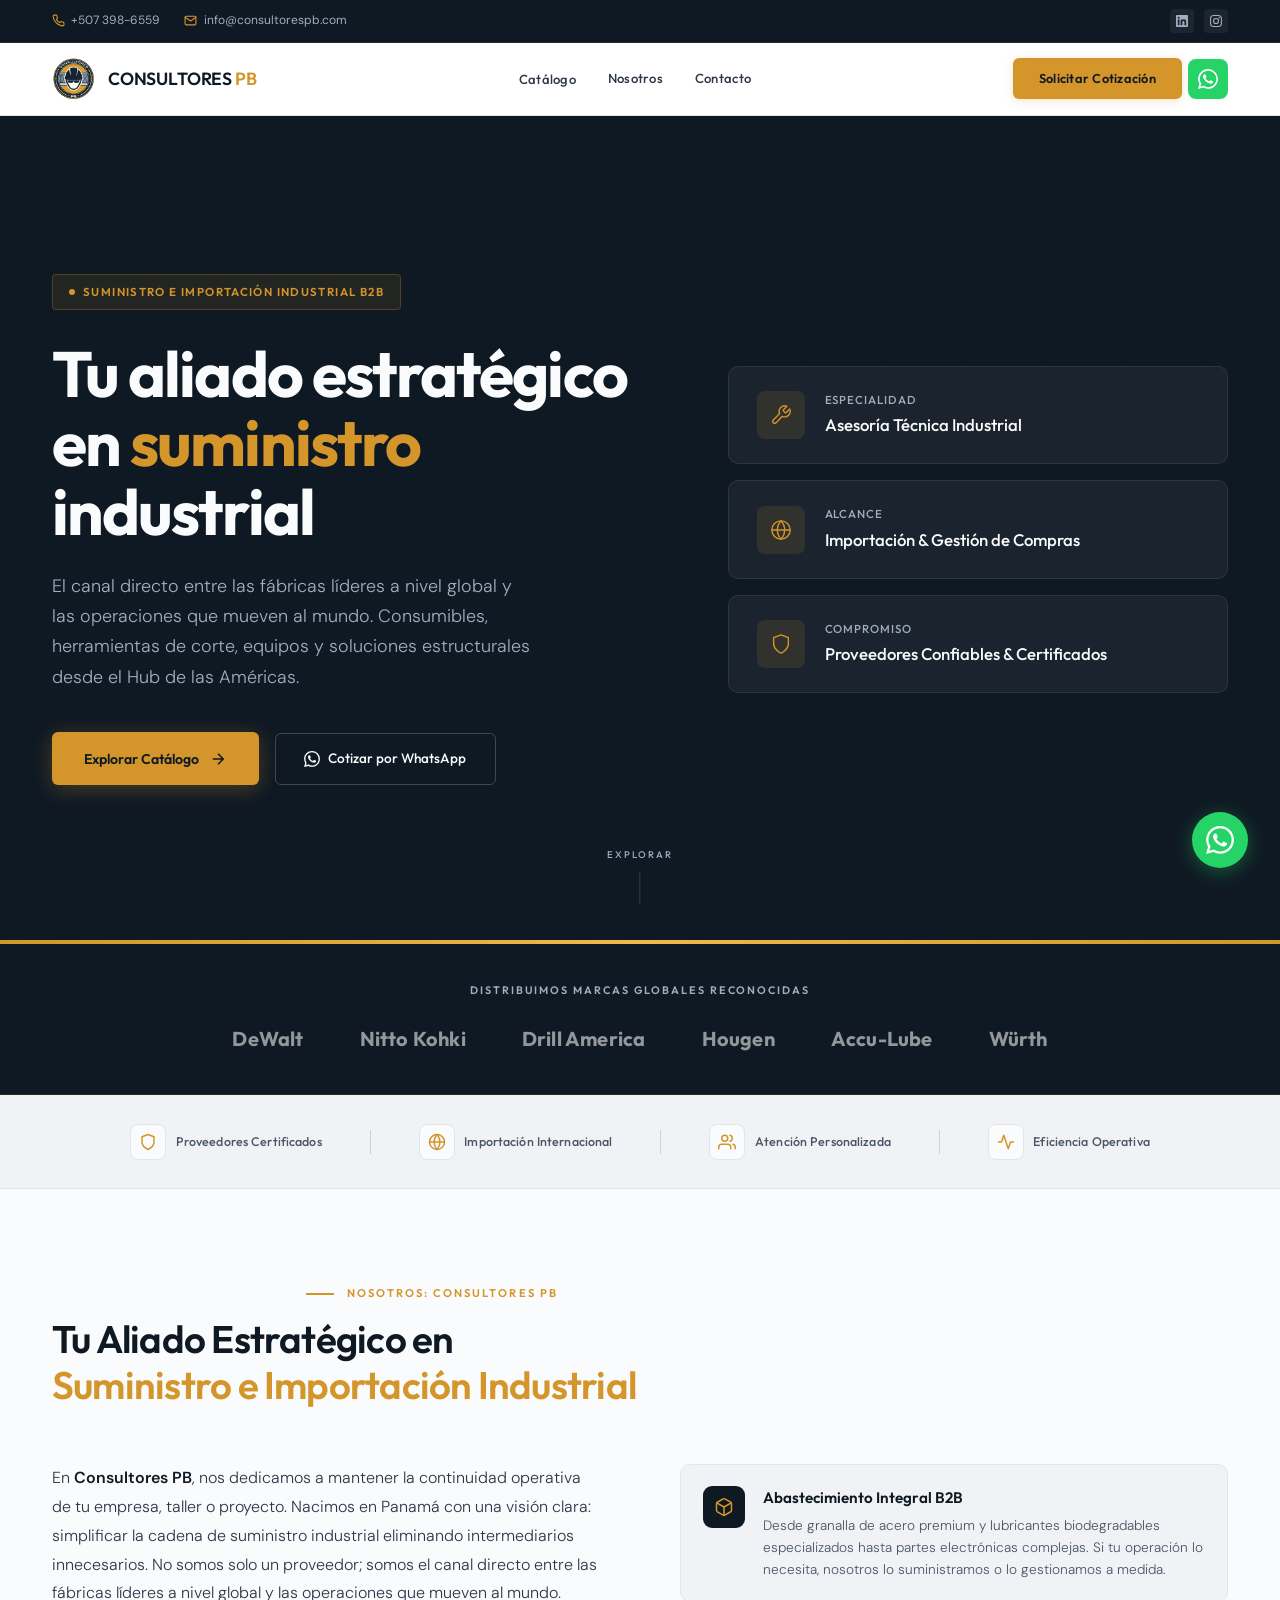
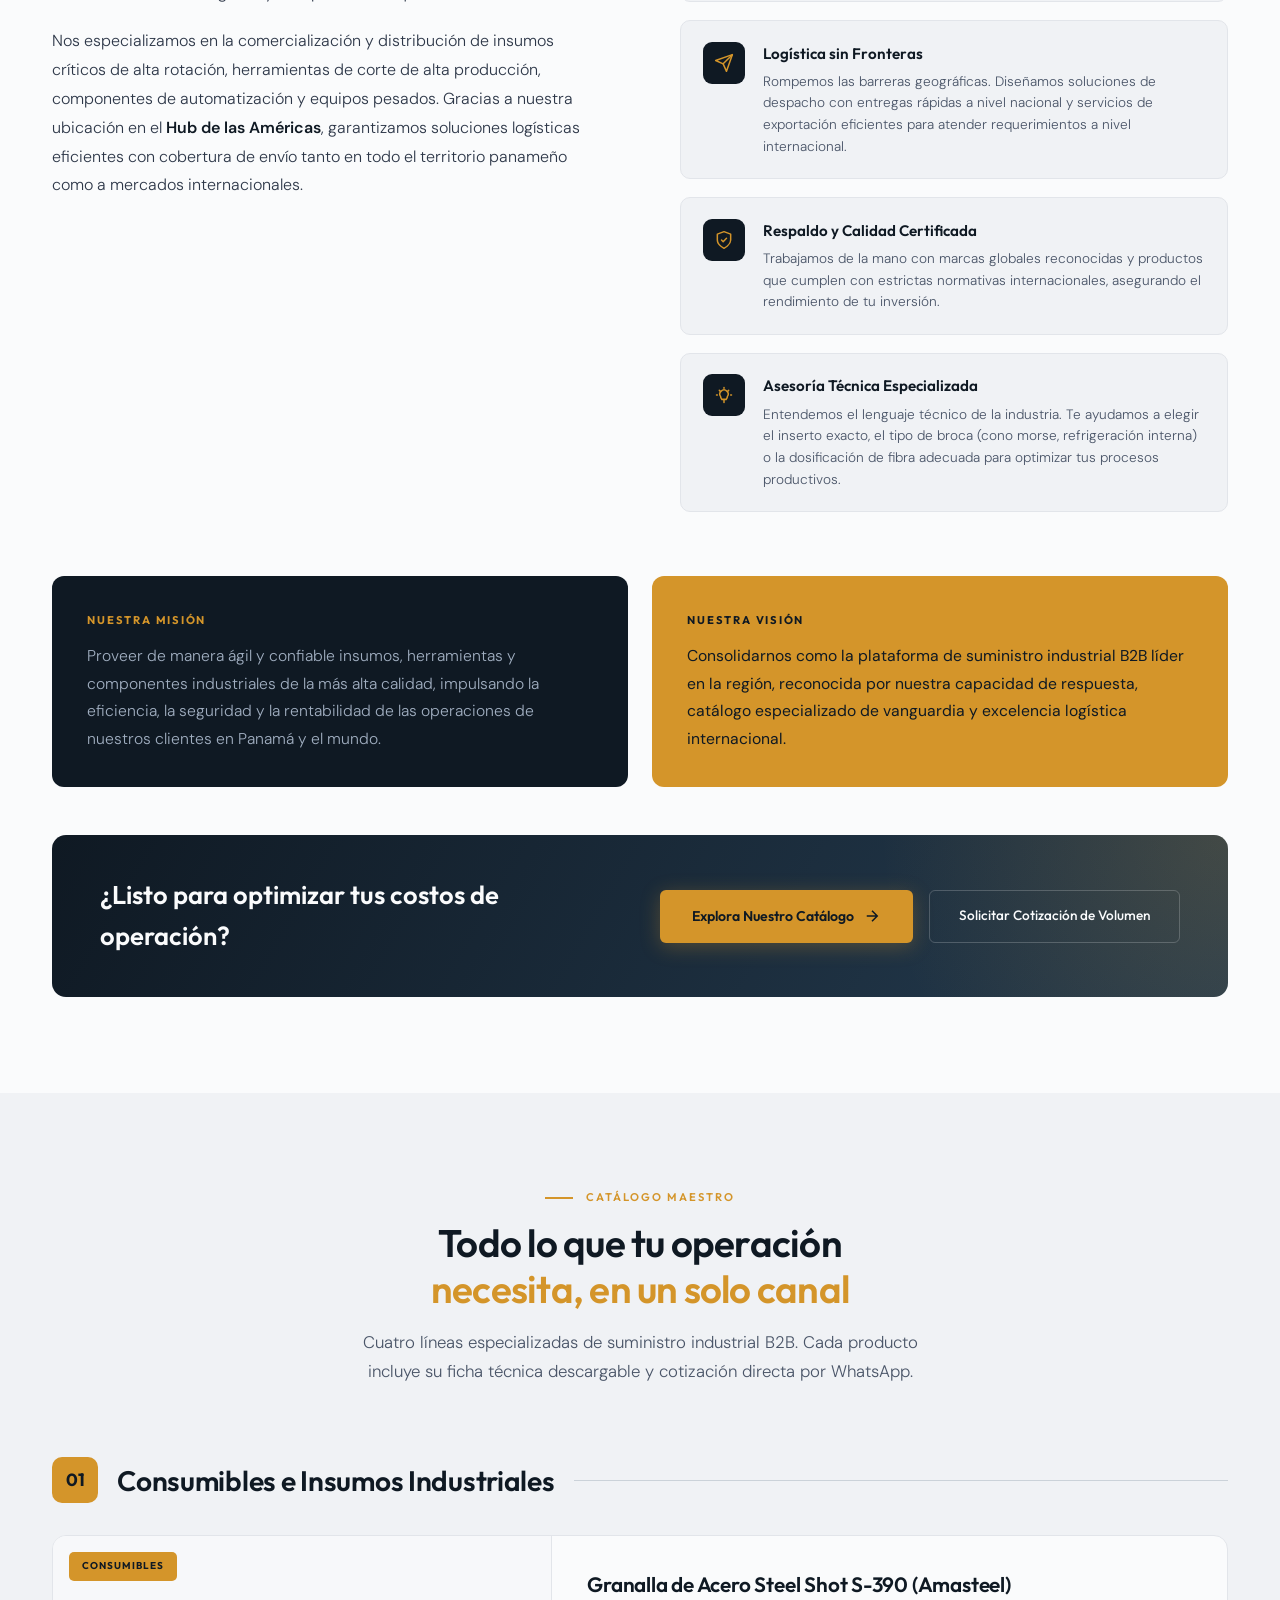
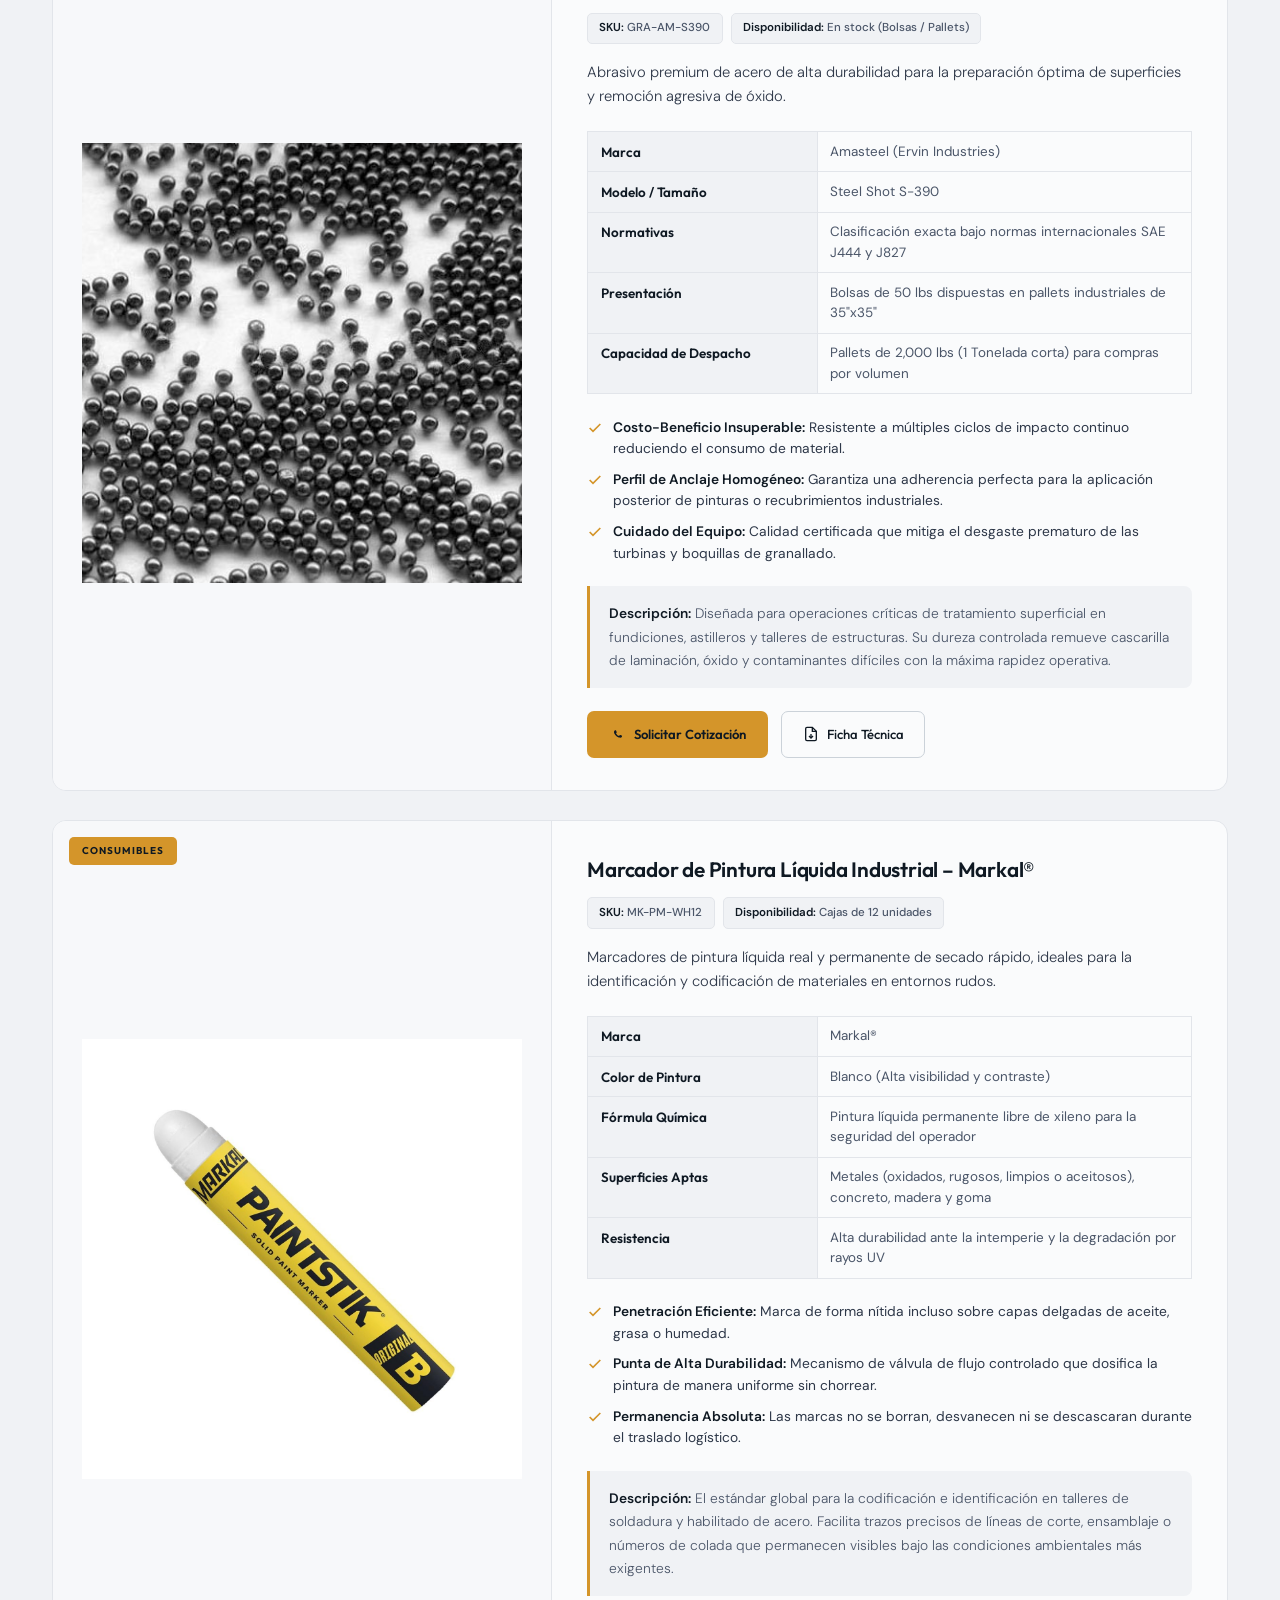
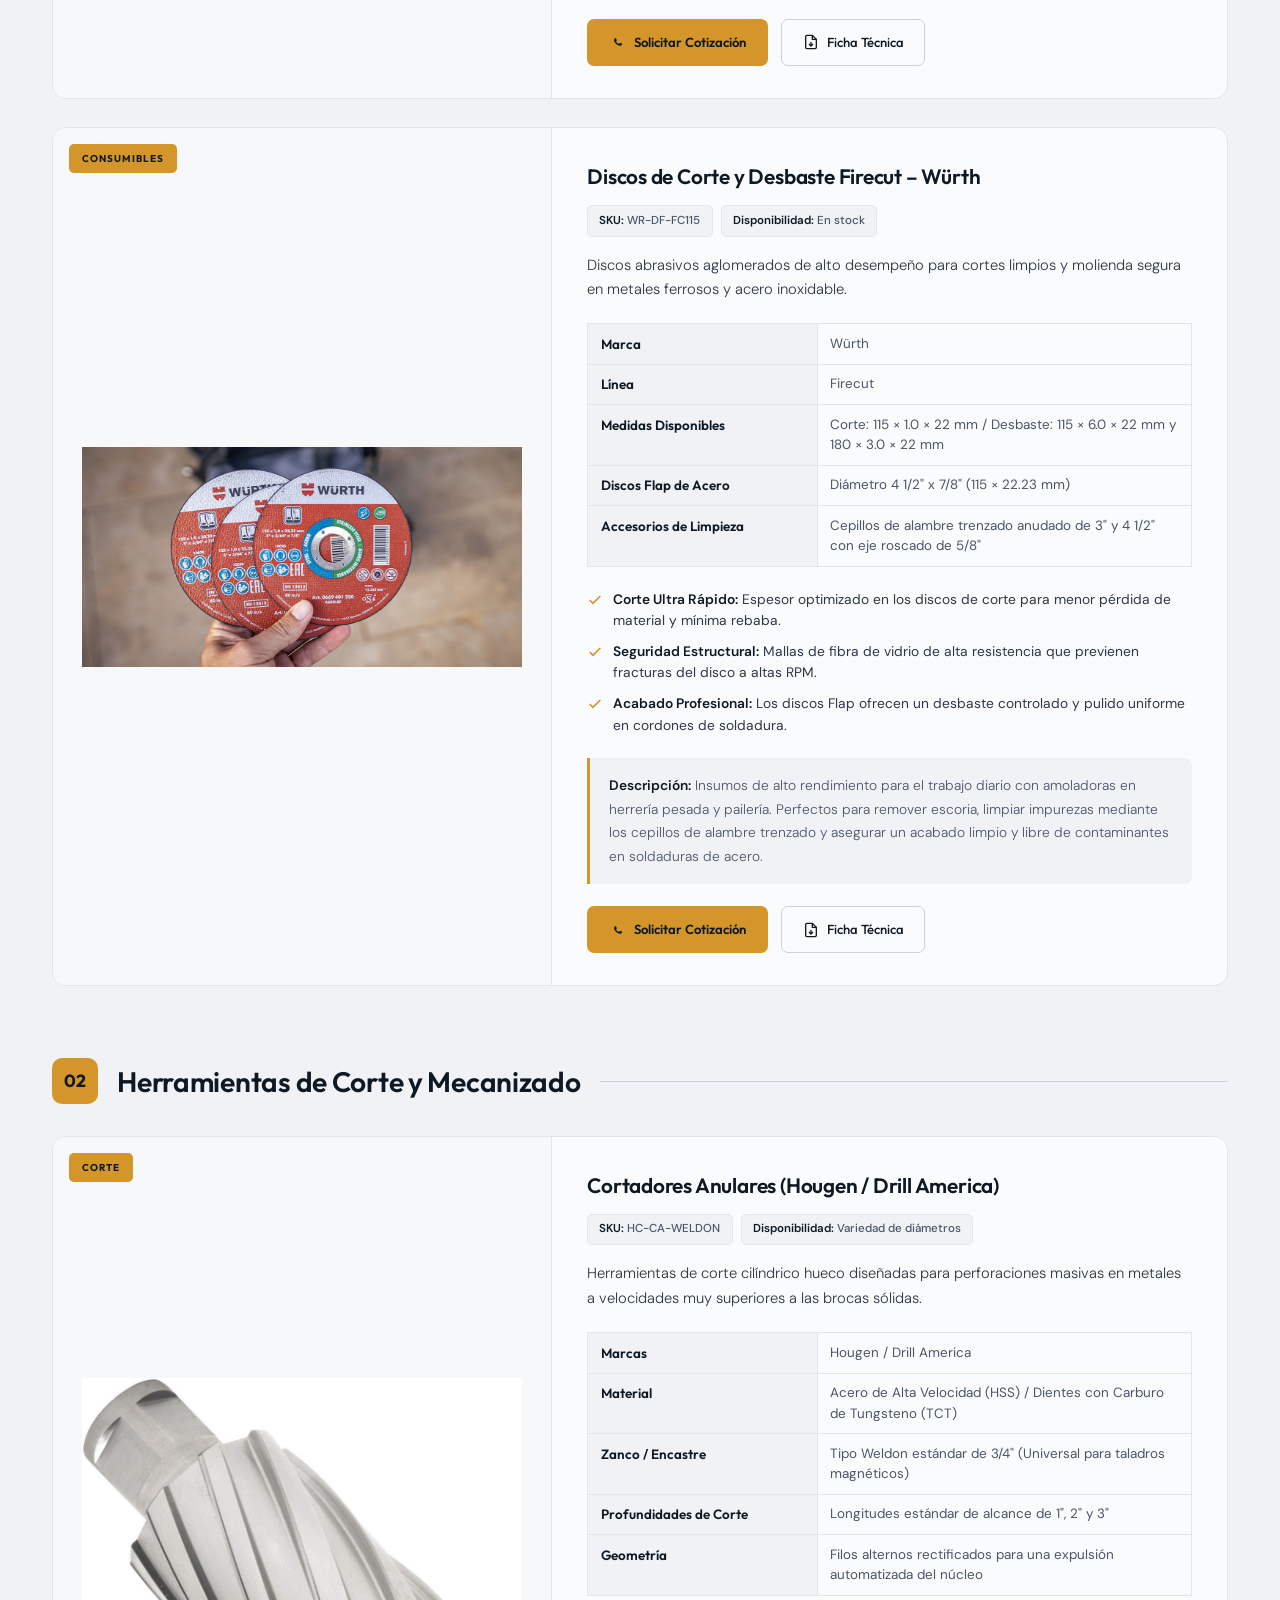
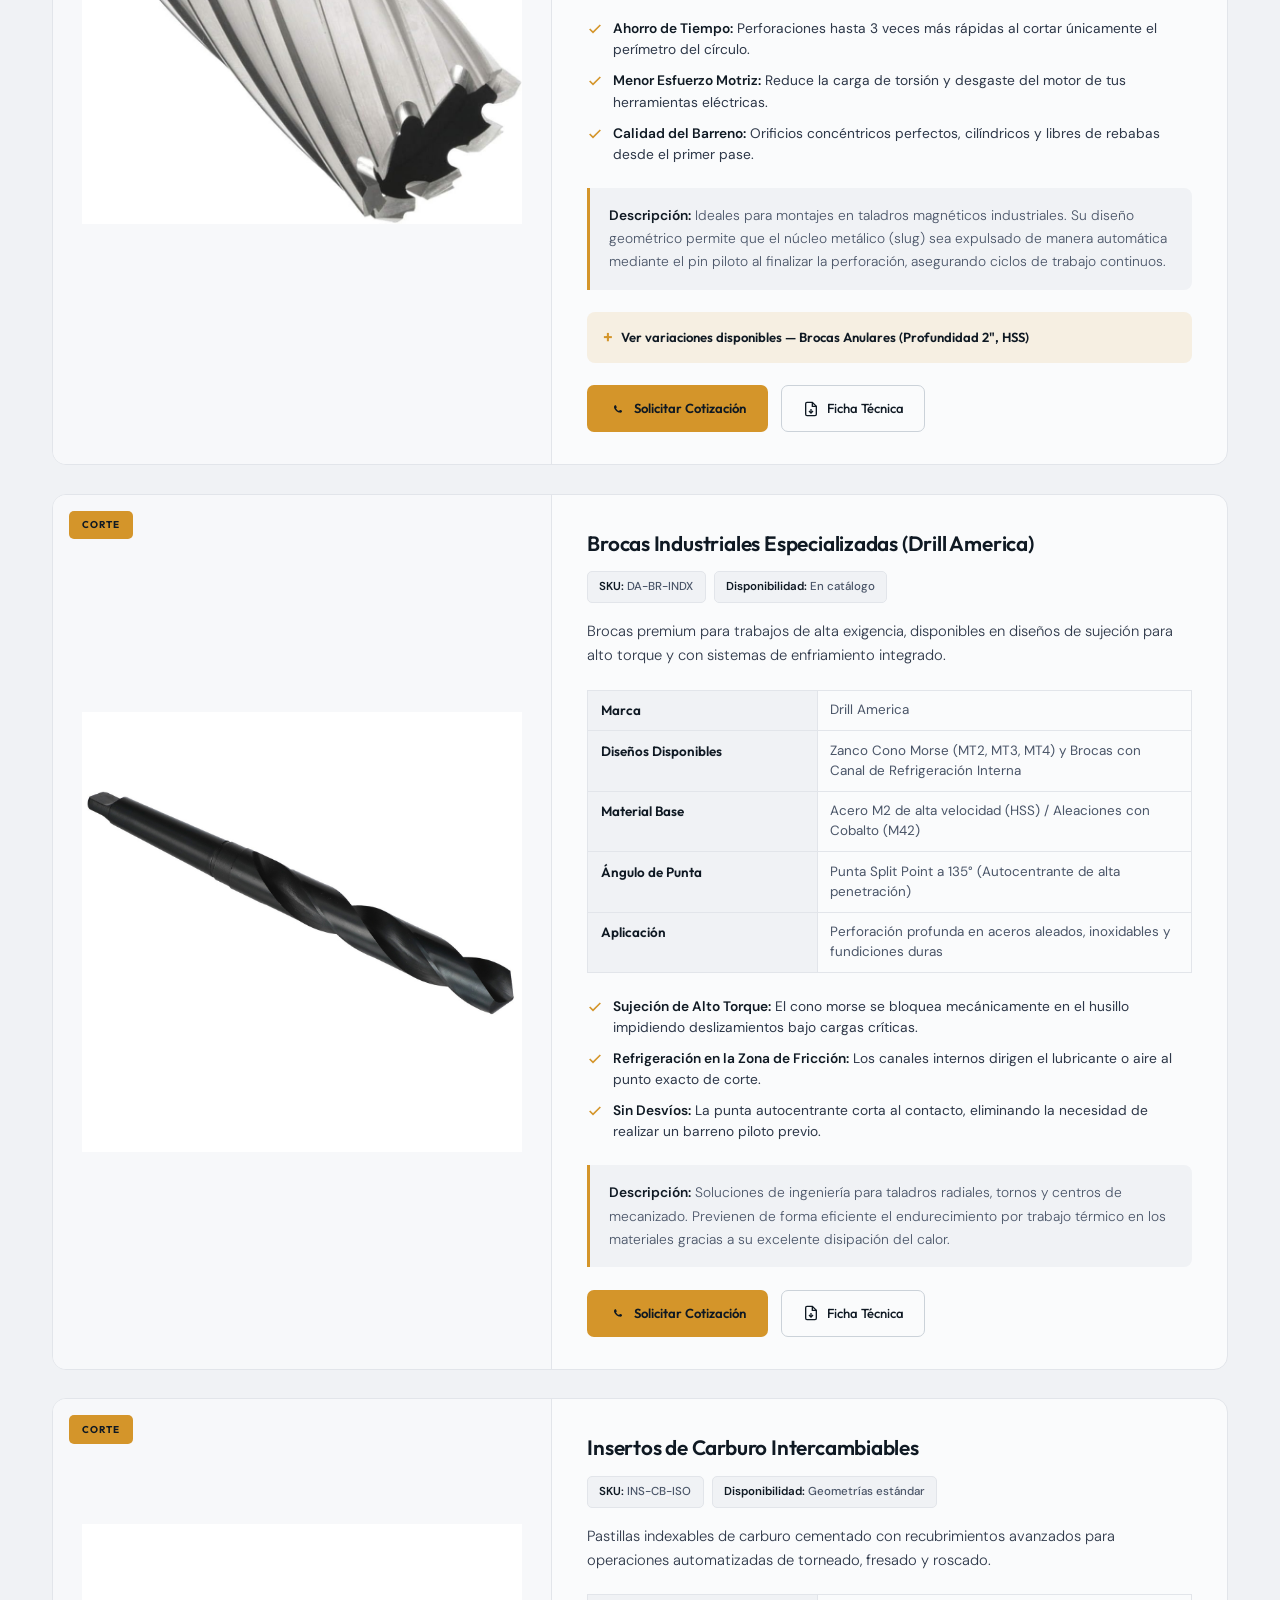
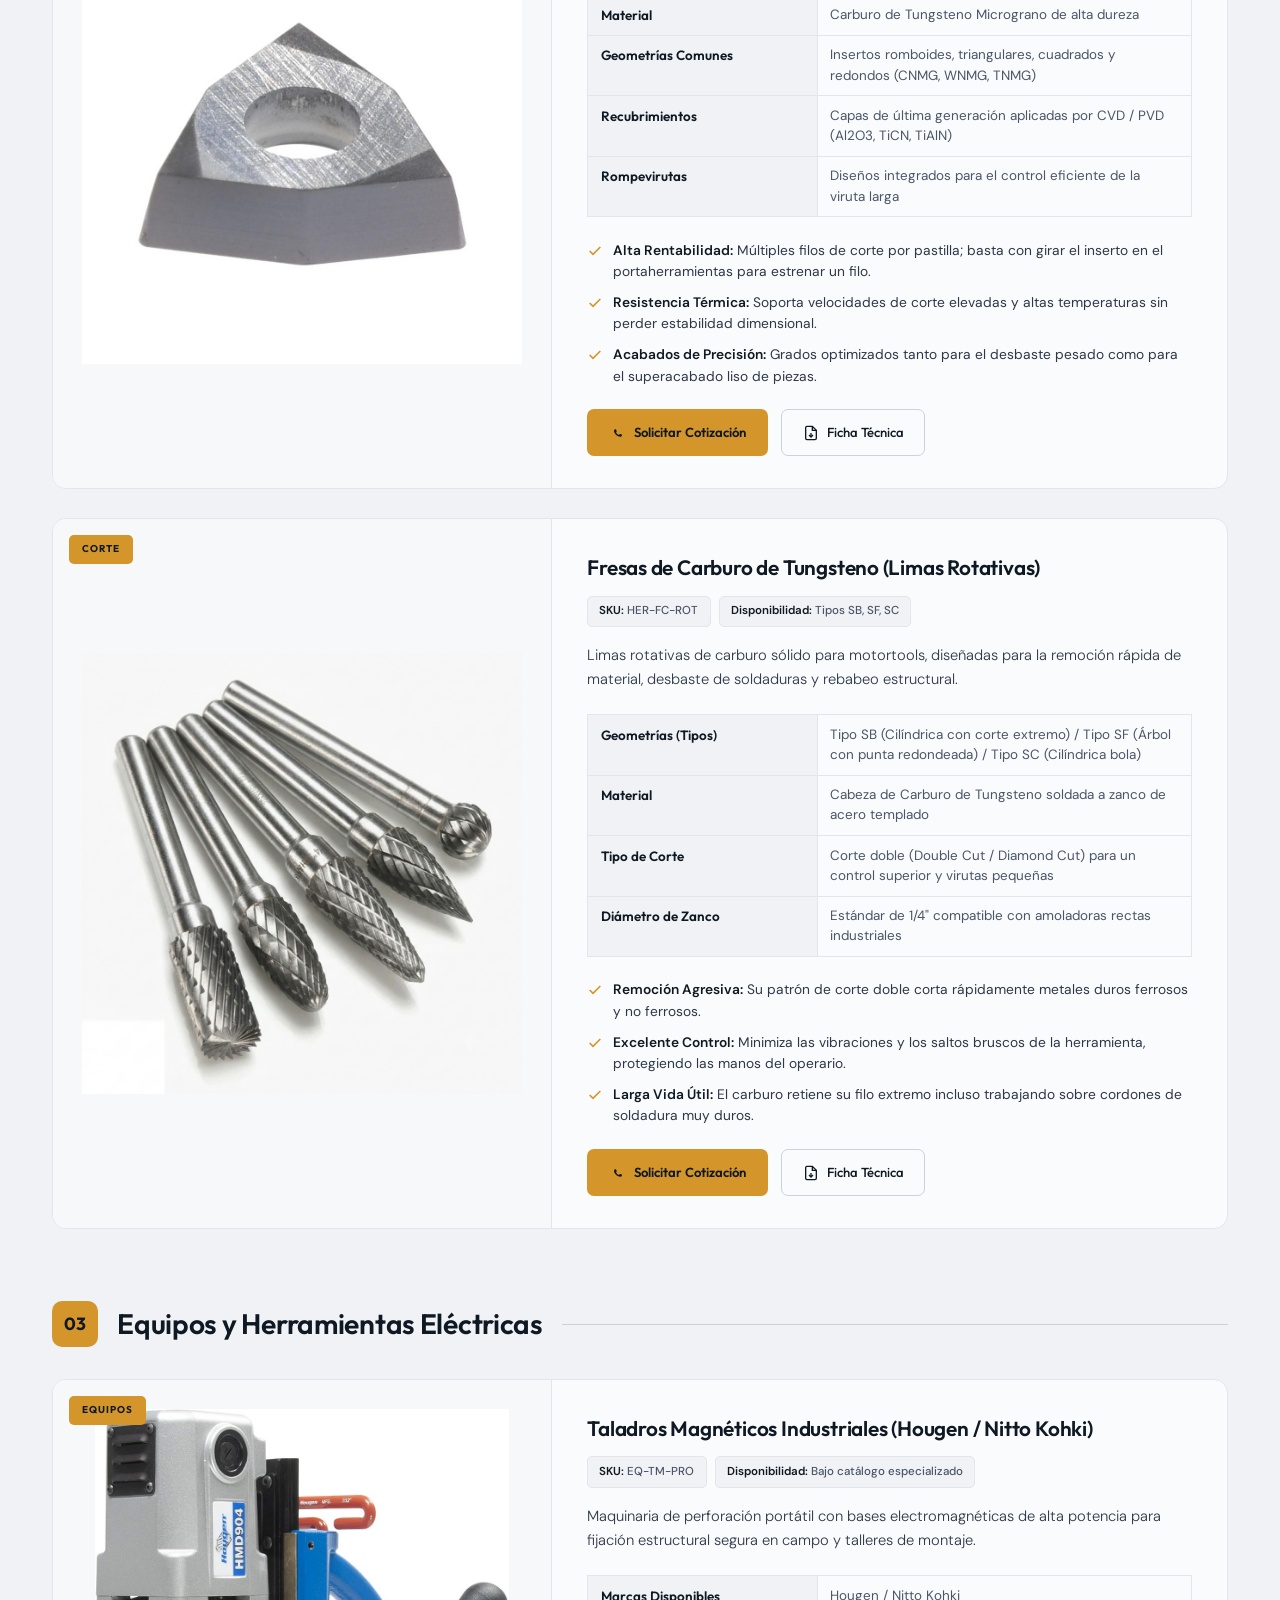
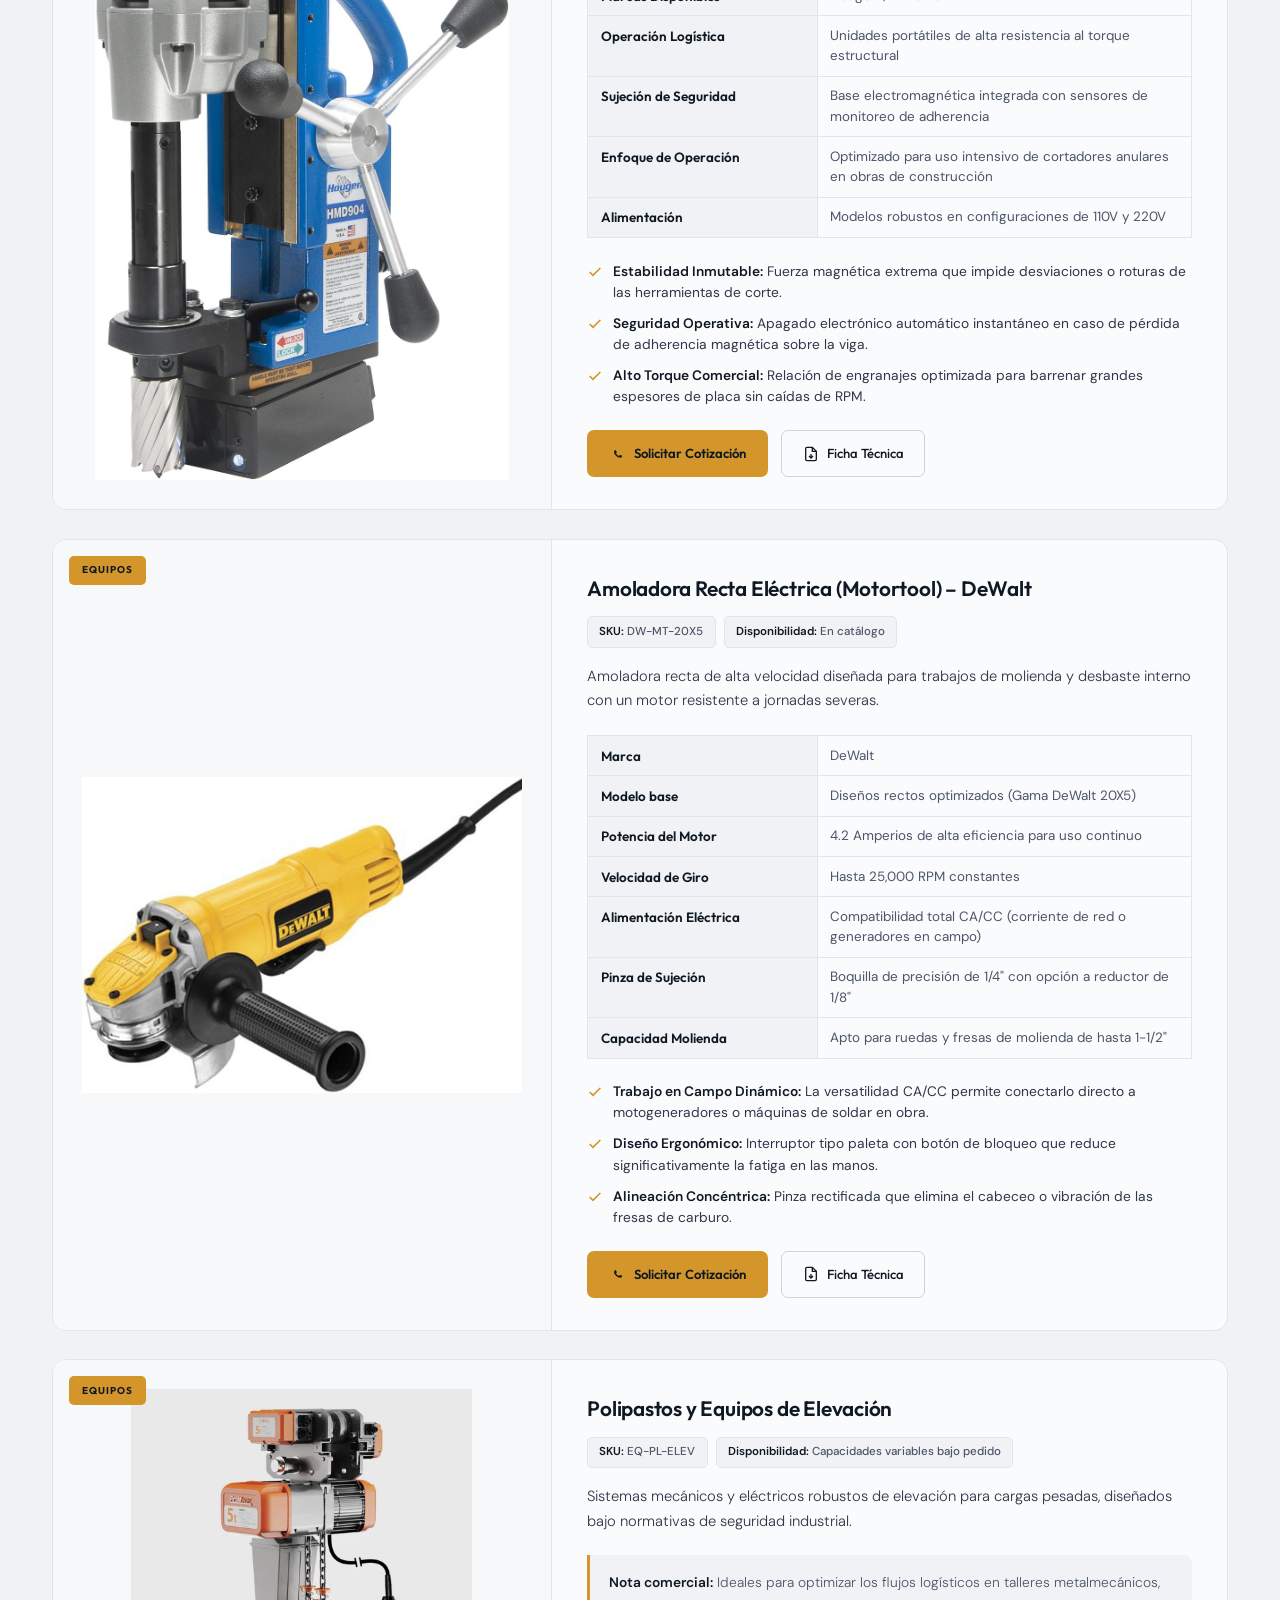
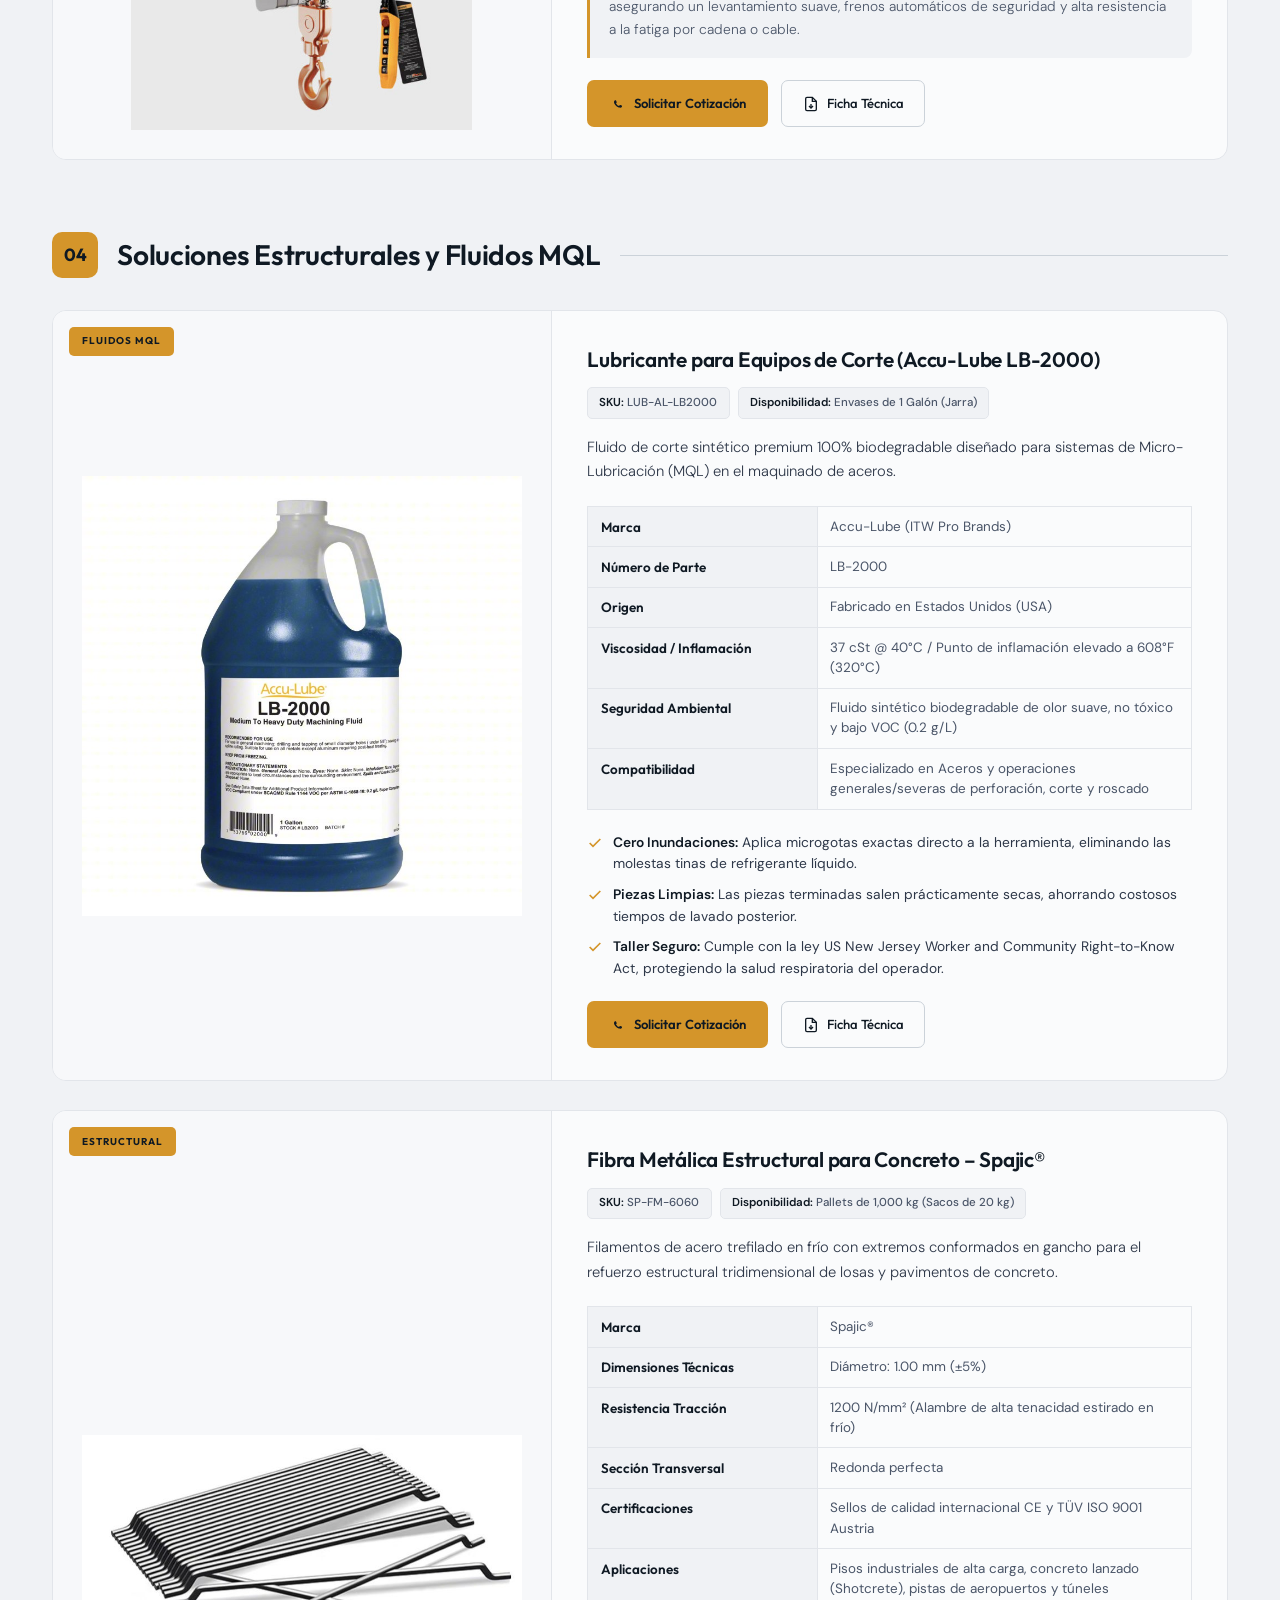
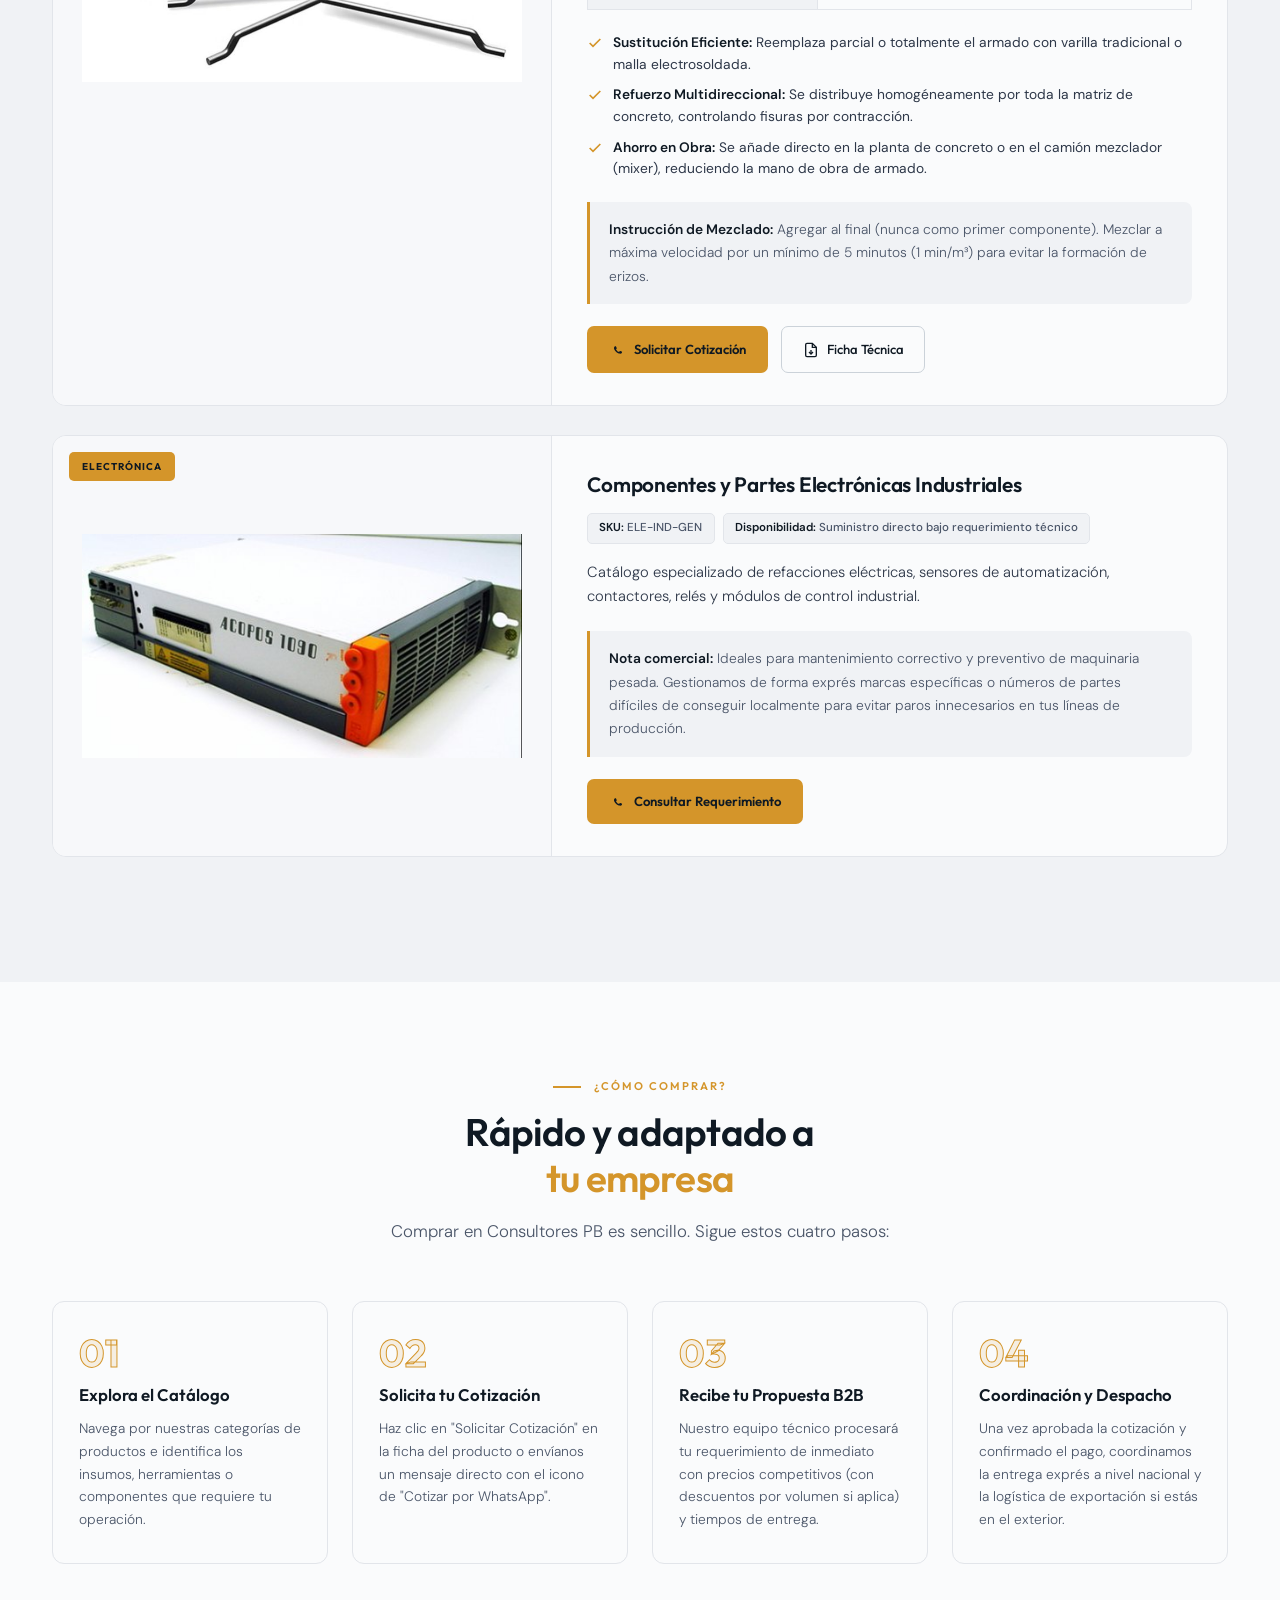
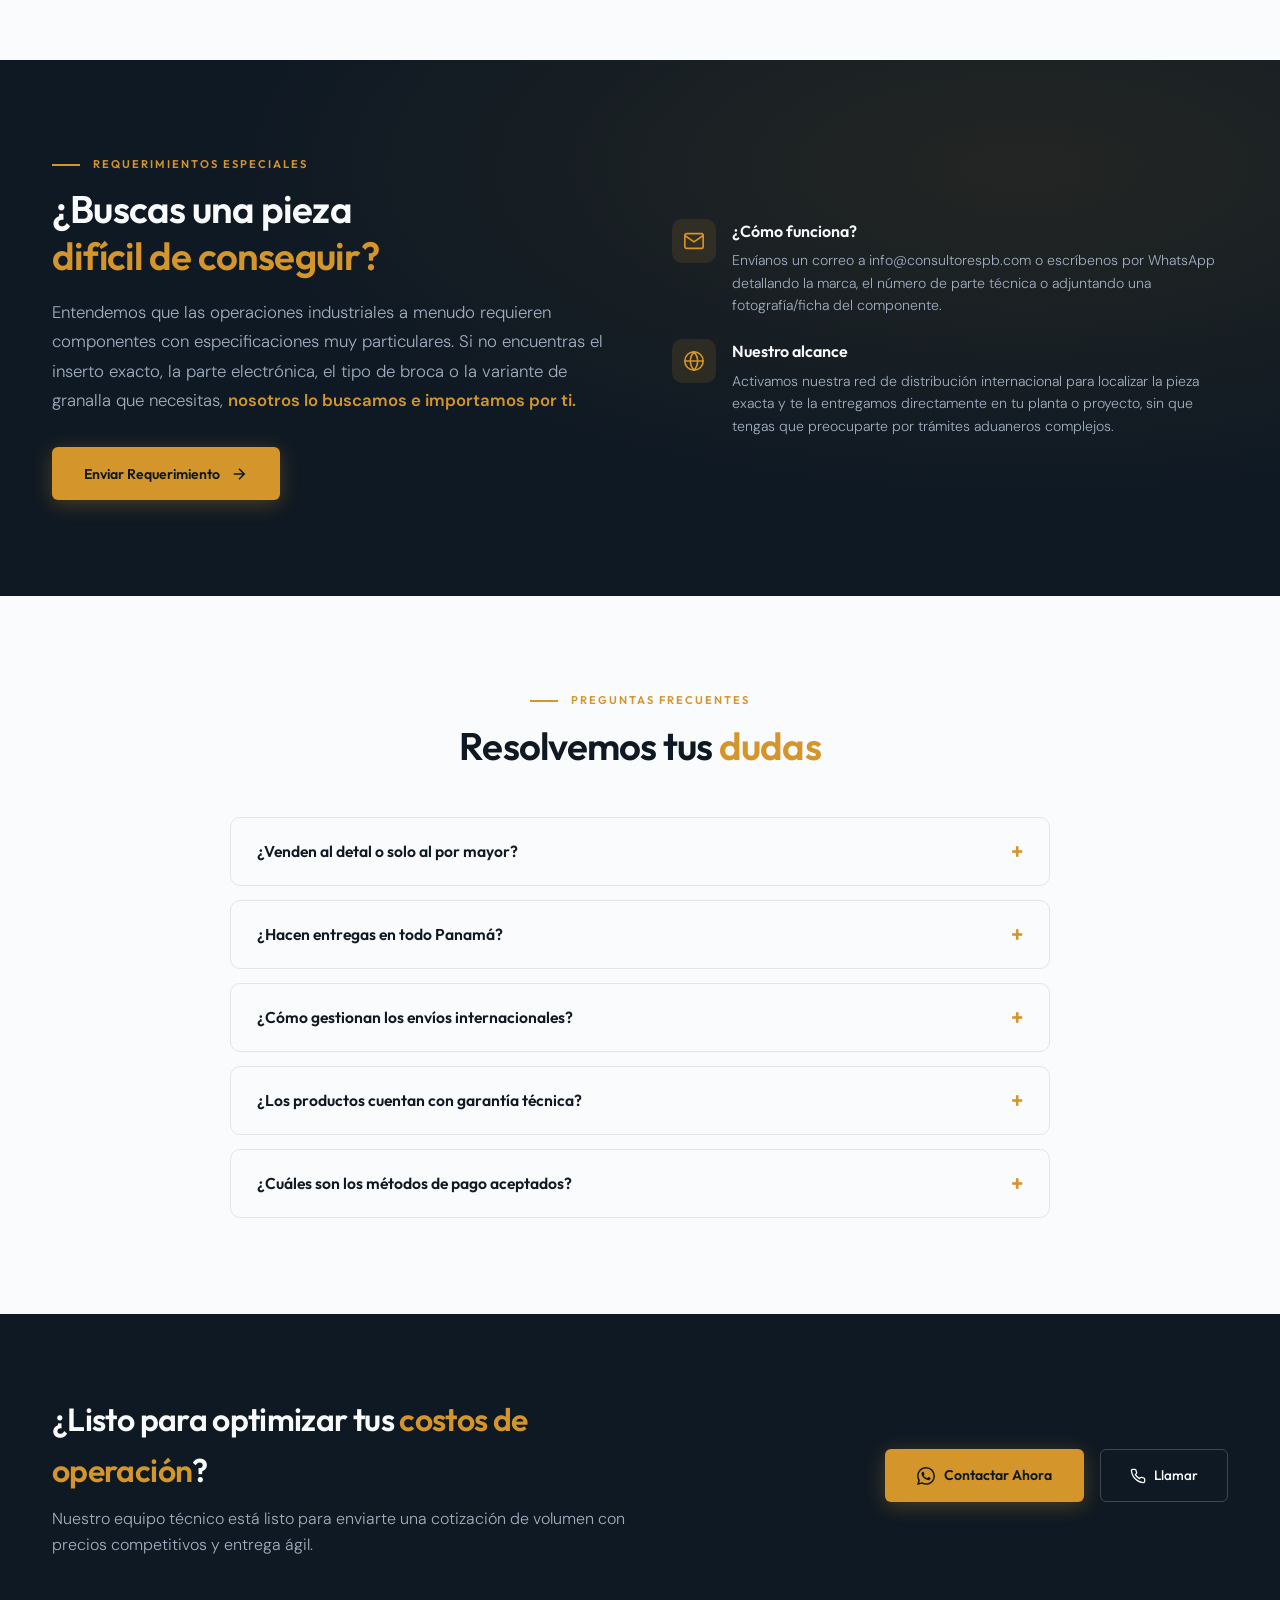
==== commit e4d35a47: "Imágenes de producto en object-fit: contain para verlas completas Las fotos se recortaban/ampliaban " ====
--- a/index.html
+++ b/index.html
@@ -986,9 +986,9 @@
       transition: box-shadow 0.4s var(--ease-power), border-color 0.4s;
     }
     .prod:hover { box-shadow: 0 18px 50px rgba(15,25,35,0.09); border-color: var(--gray-200); }
-    .prod-media { position: relative; background: var(--navy); min-height: 320px; display: flex; }
+    .prod-media { position: relative; background: var(--white-warm); min-height: 320px; display: flex; border-right: 1px solid var(--gray-100); }
     .prod-media img {
-      width: 100%; height: 100%; object-fit: cover; position: absolute; inset: 0;
+      width: 100%; height: 100%; object-fit: contain; position: absolute; inset: 0; padding: 1.8rem;
     }
     .prod-media-badge {
       position: absolute; top: 1rem; left: 1rem; z-index: 2;
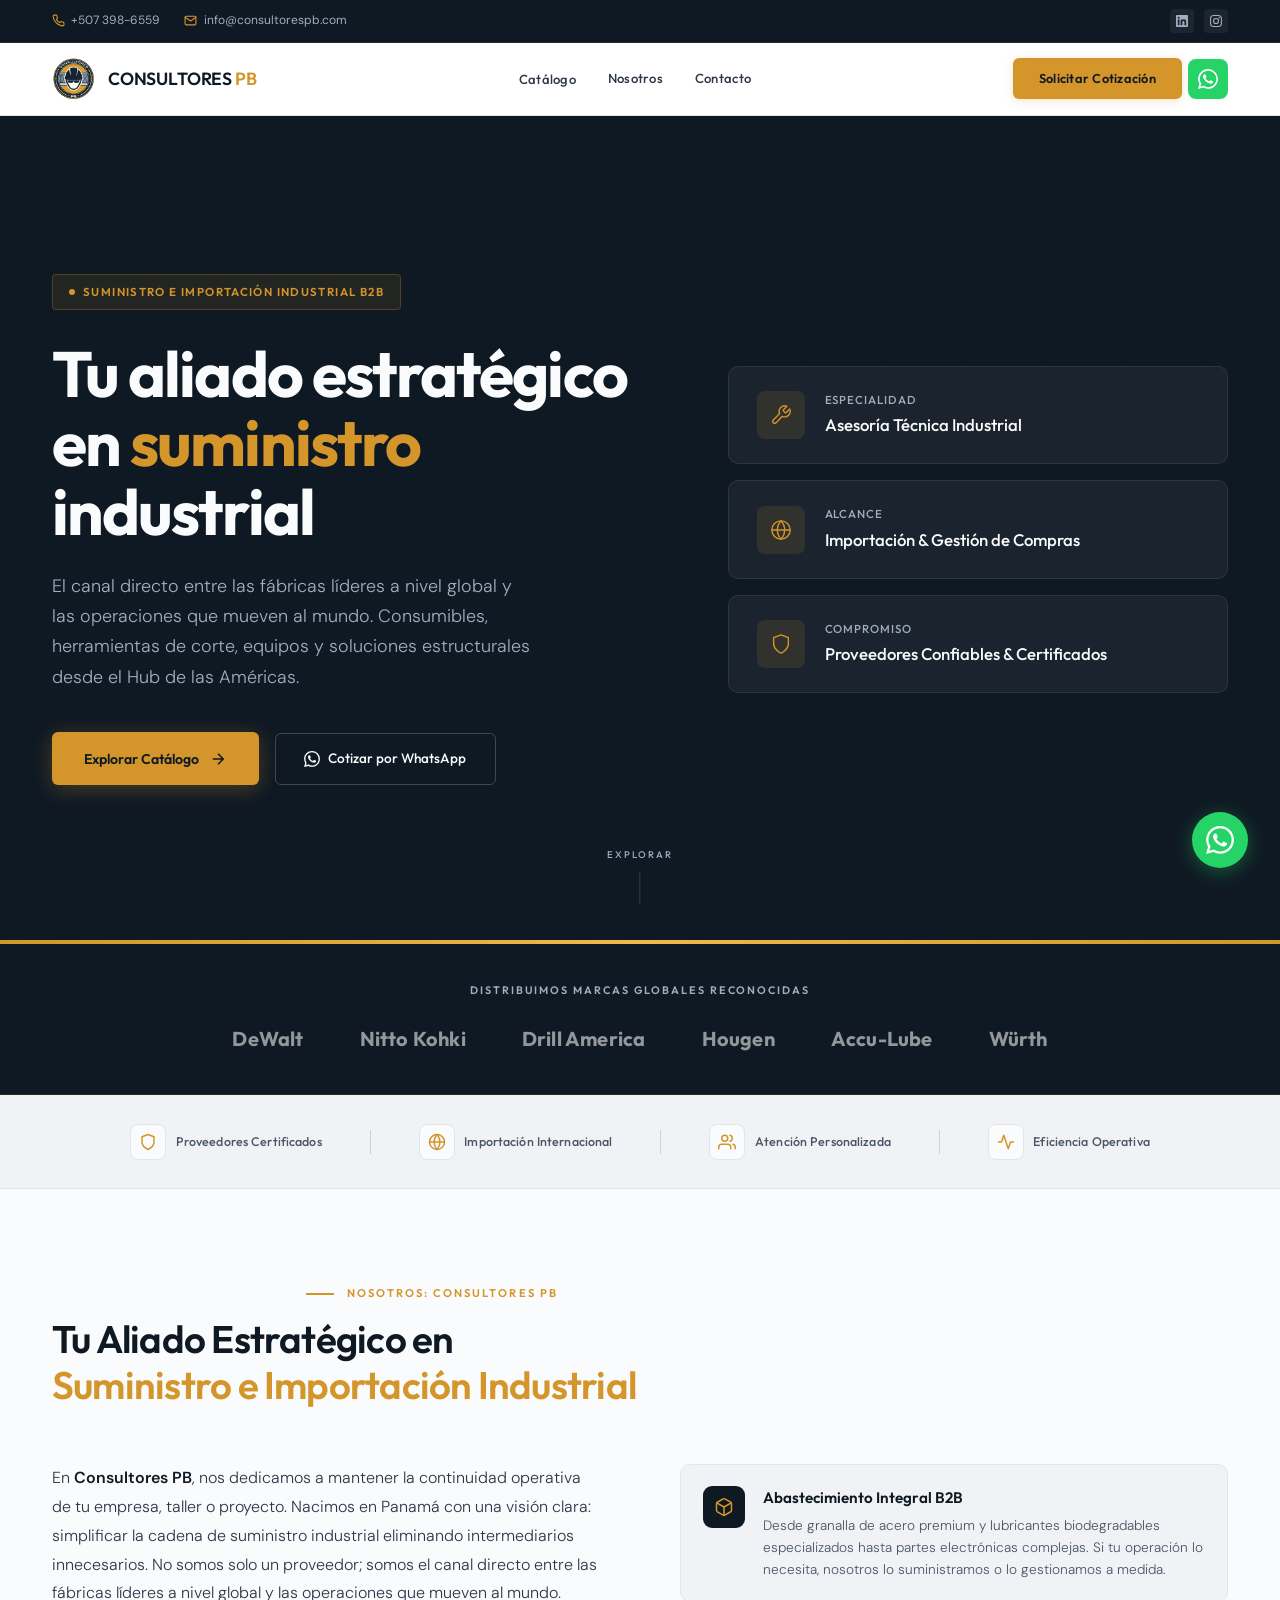
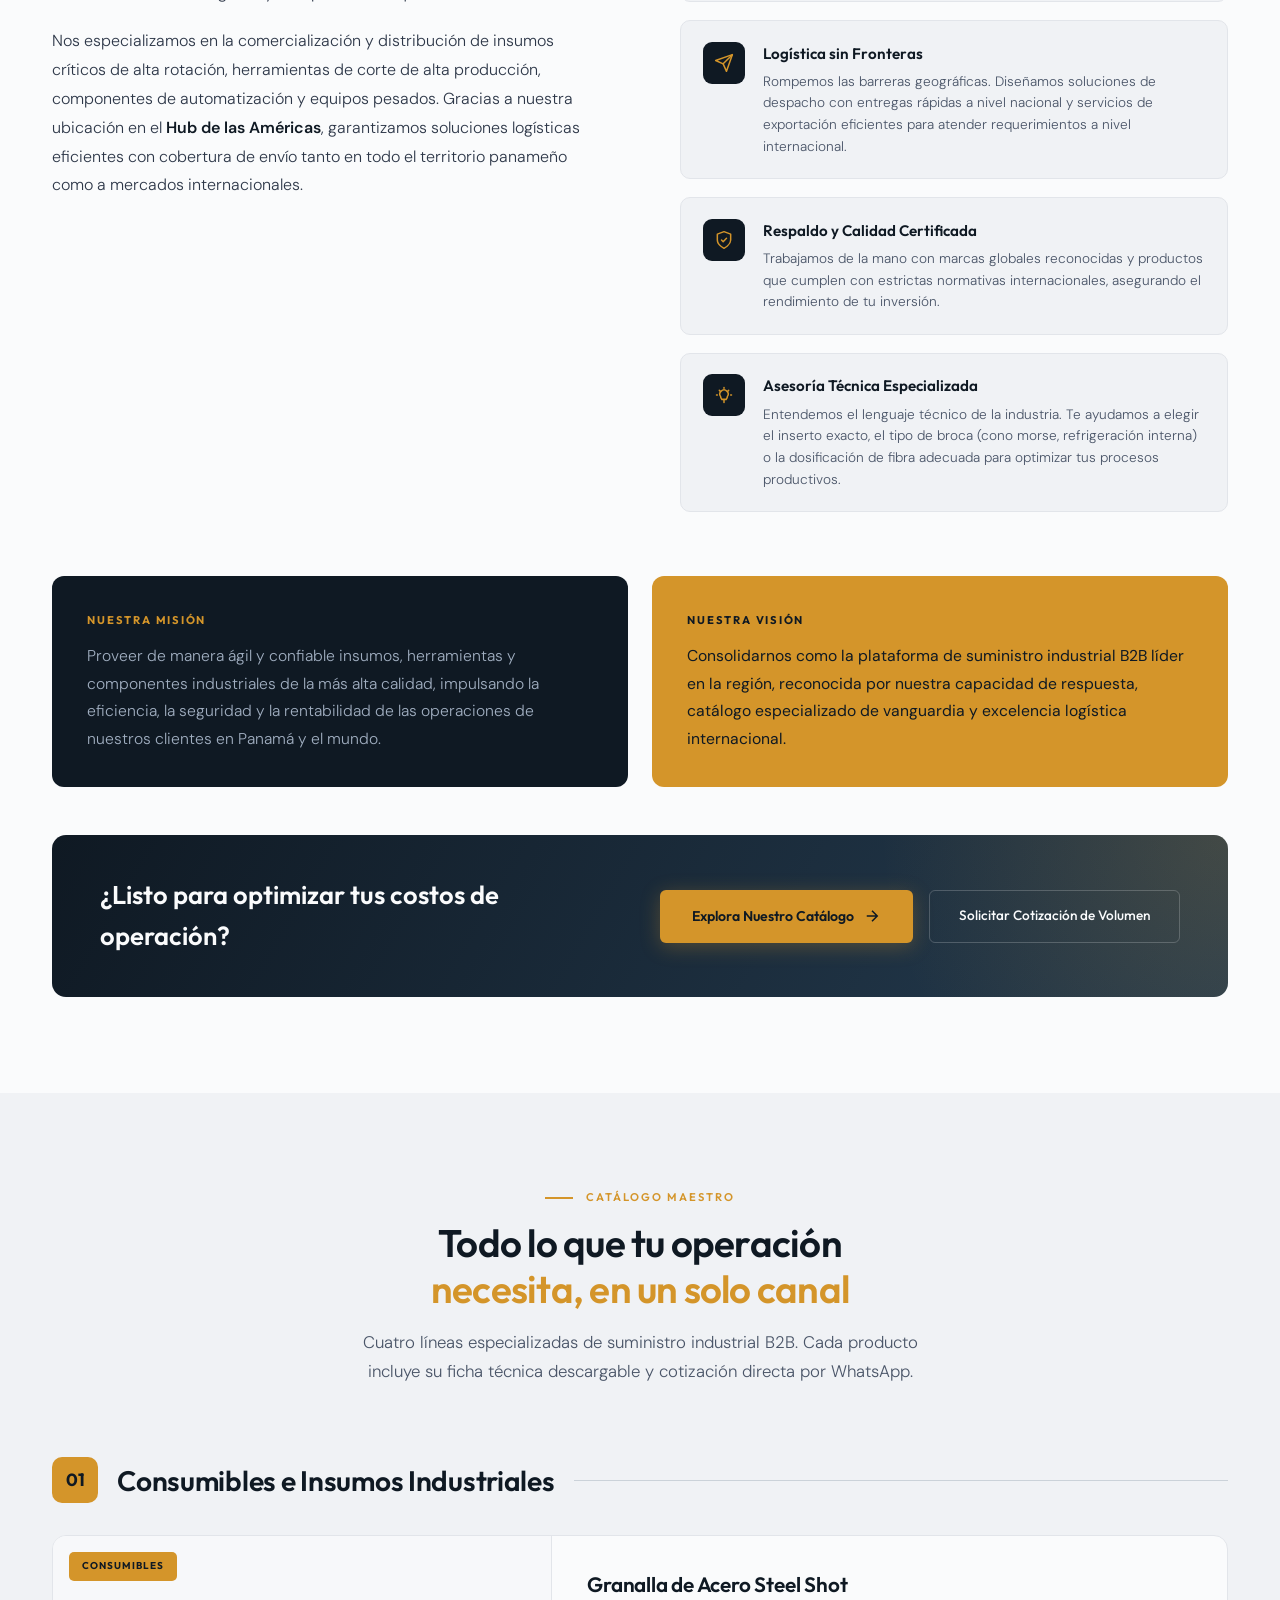
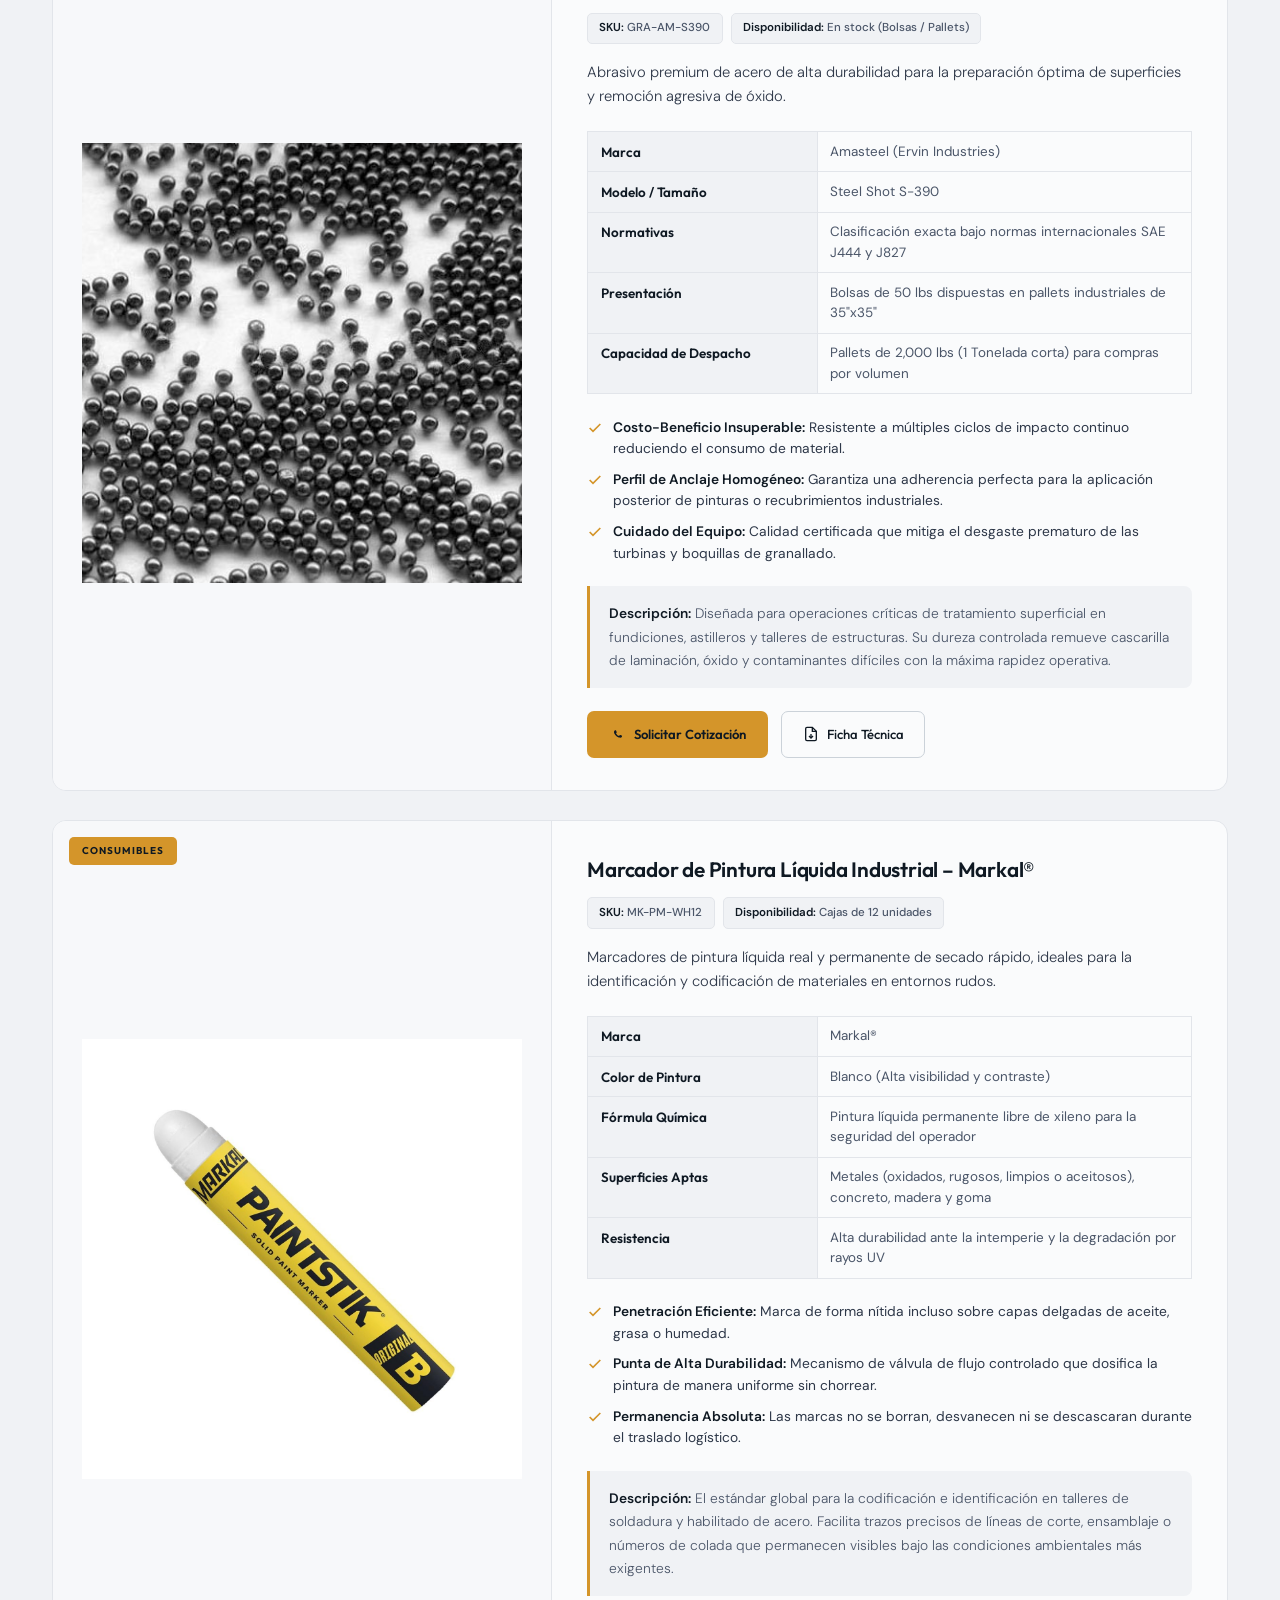
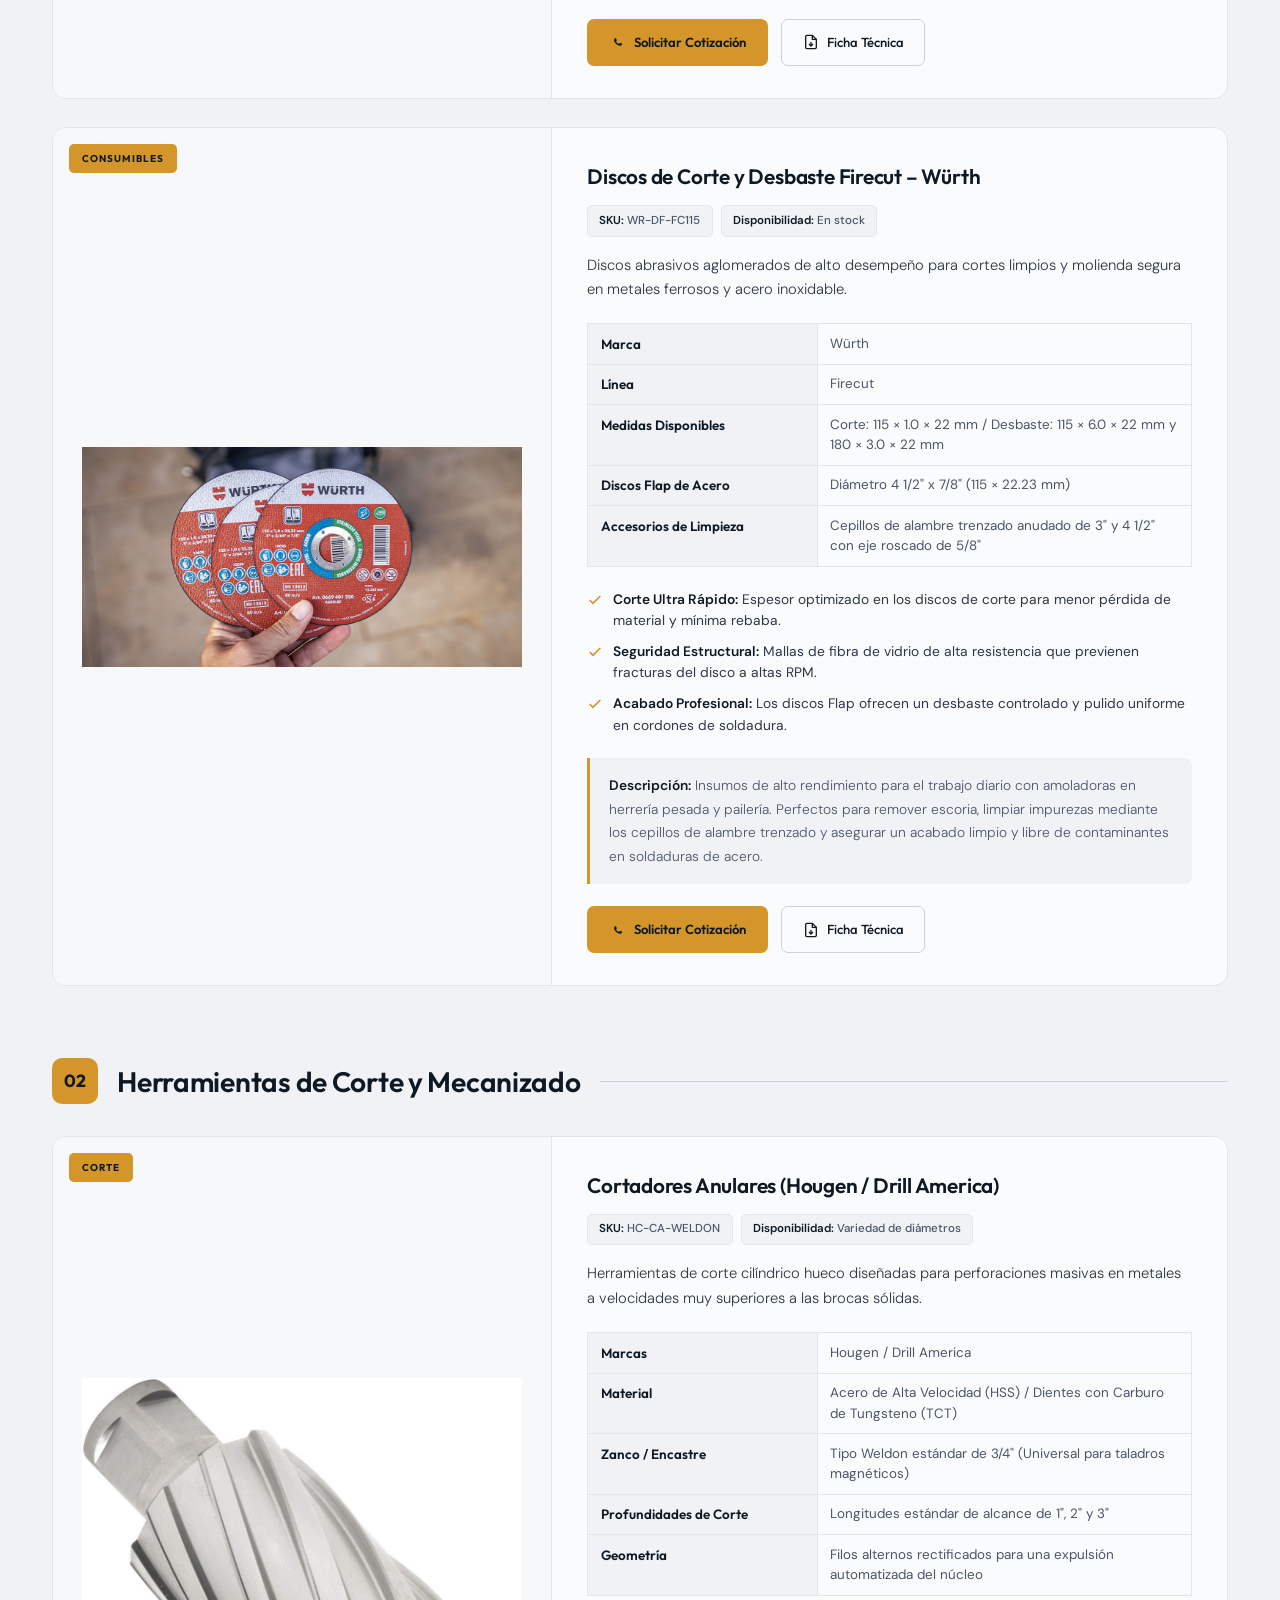
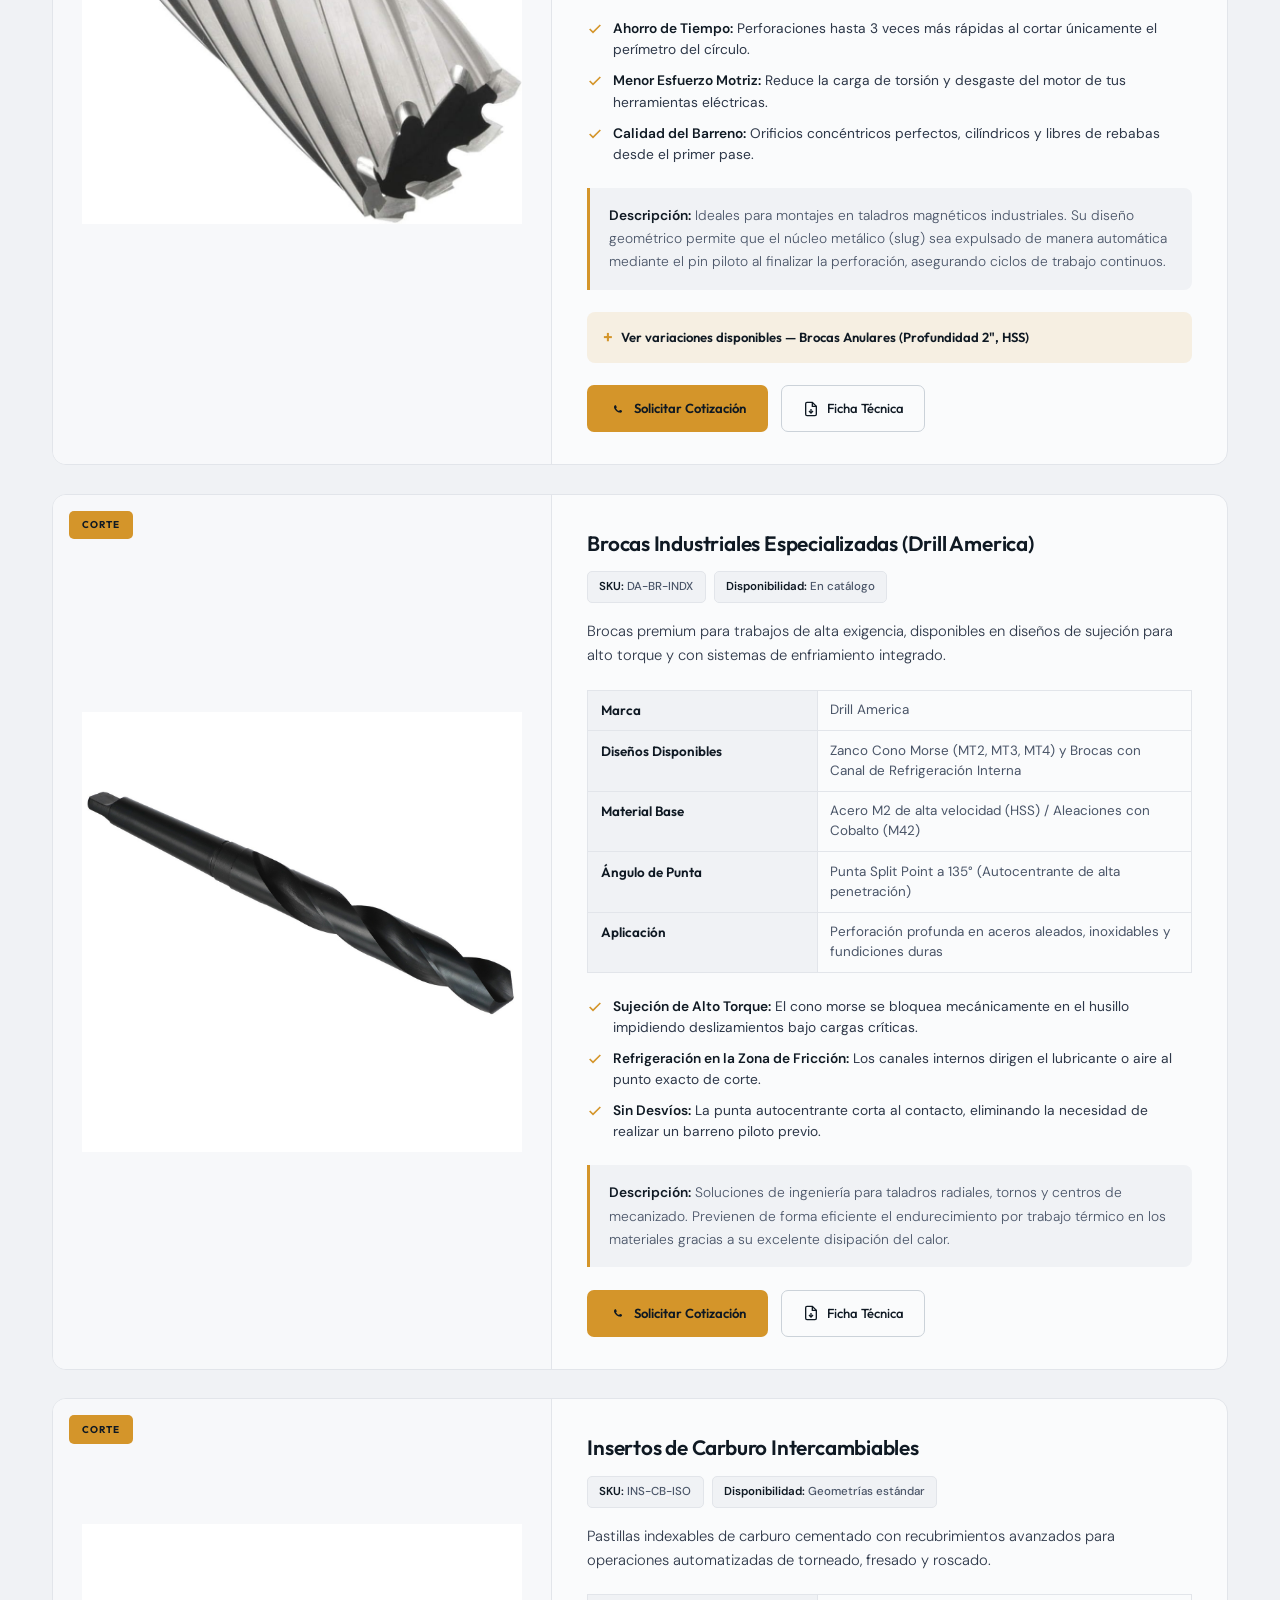
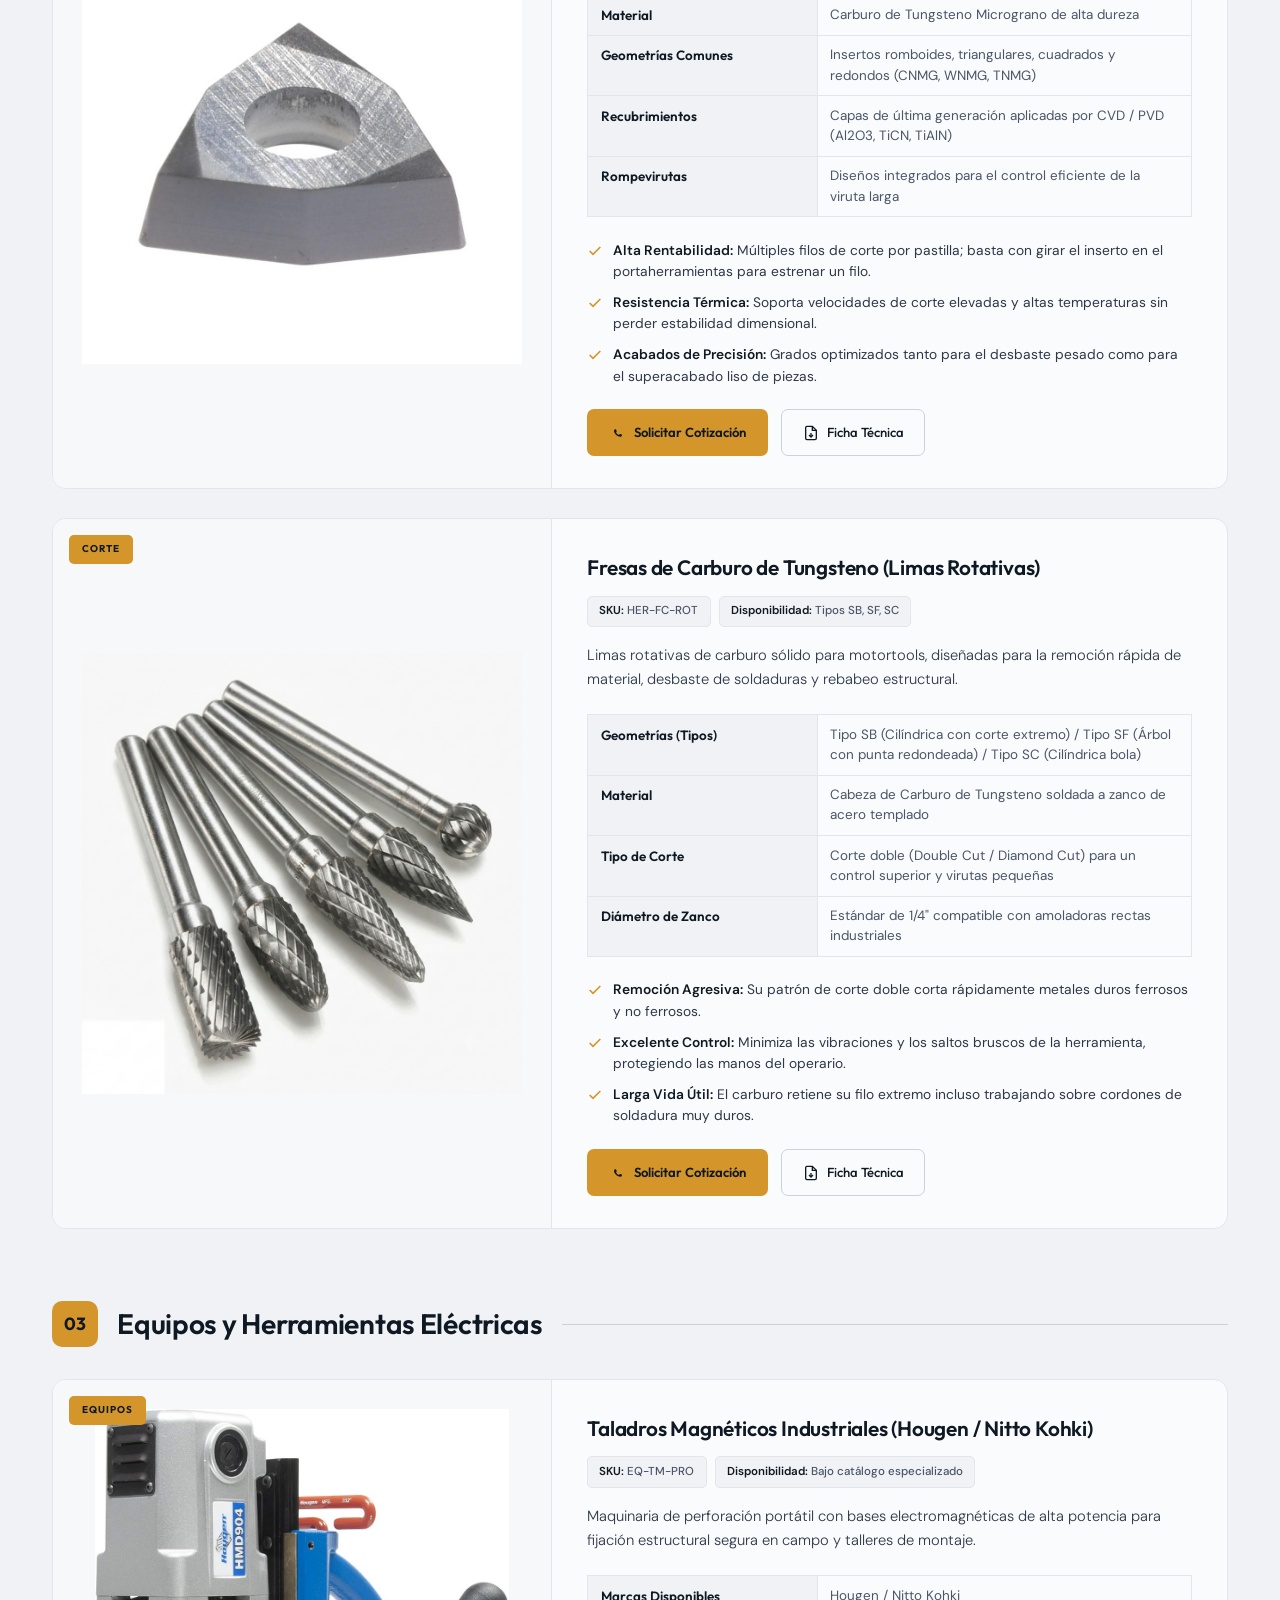
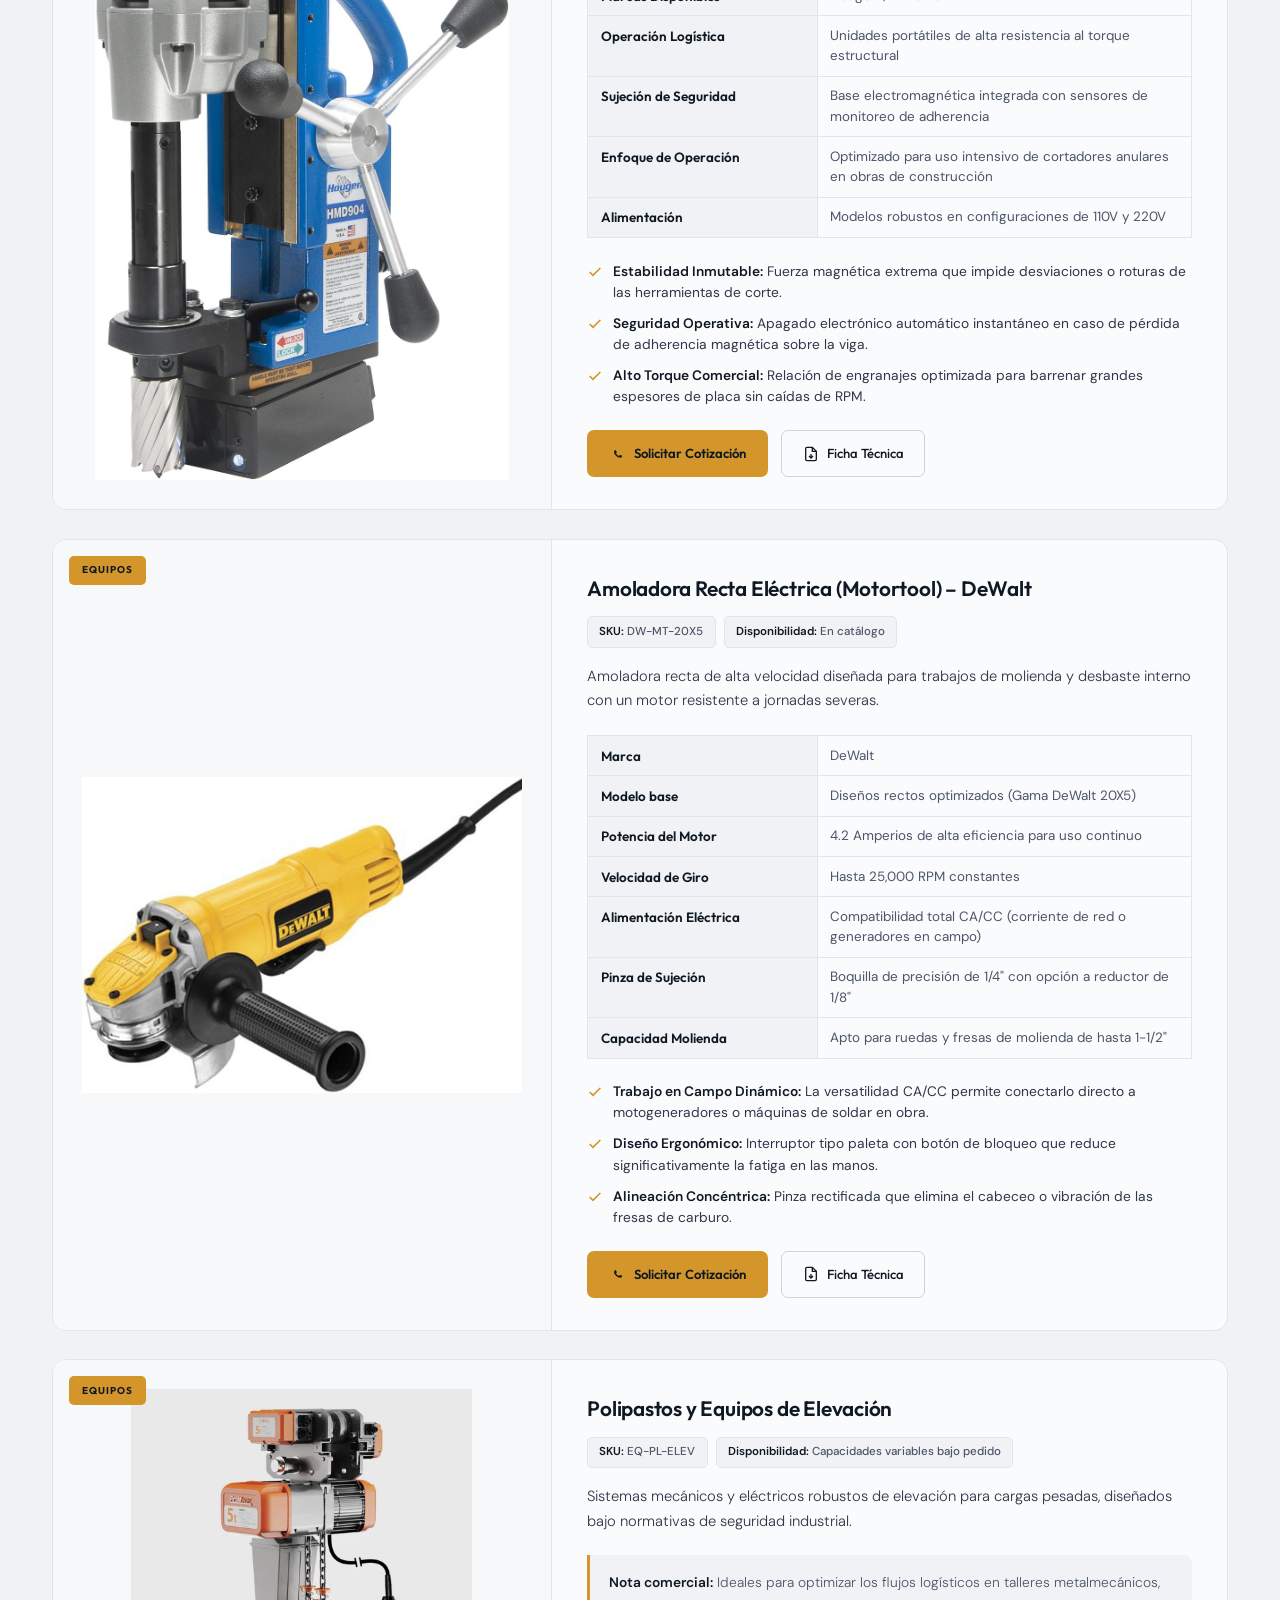
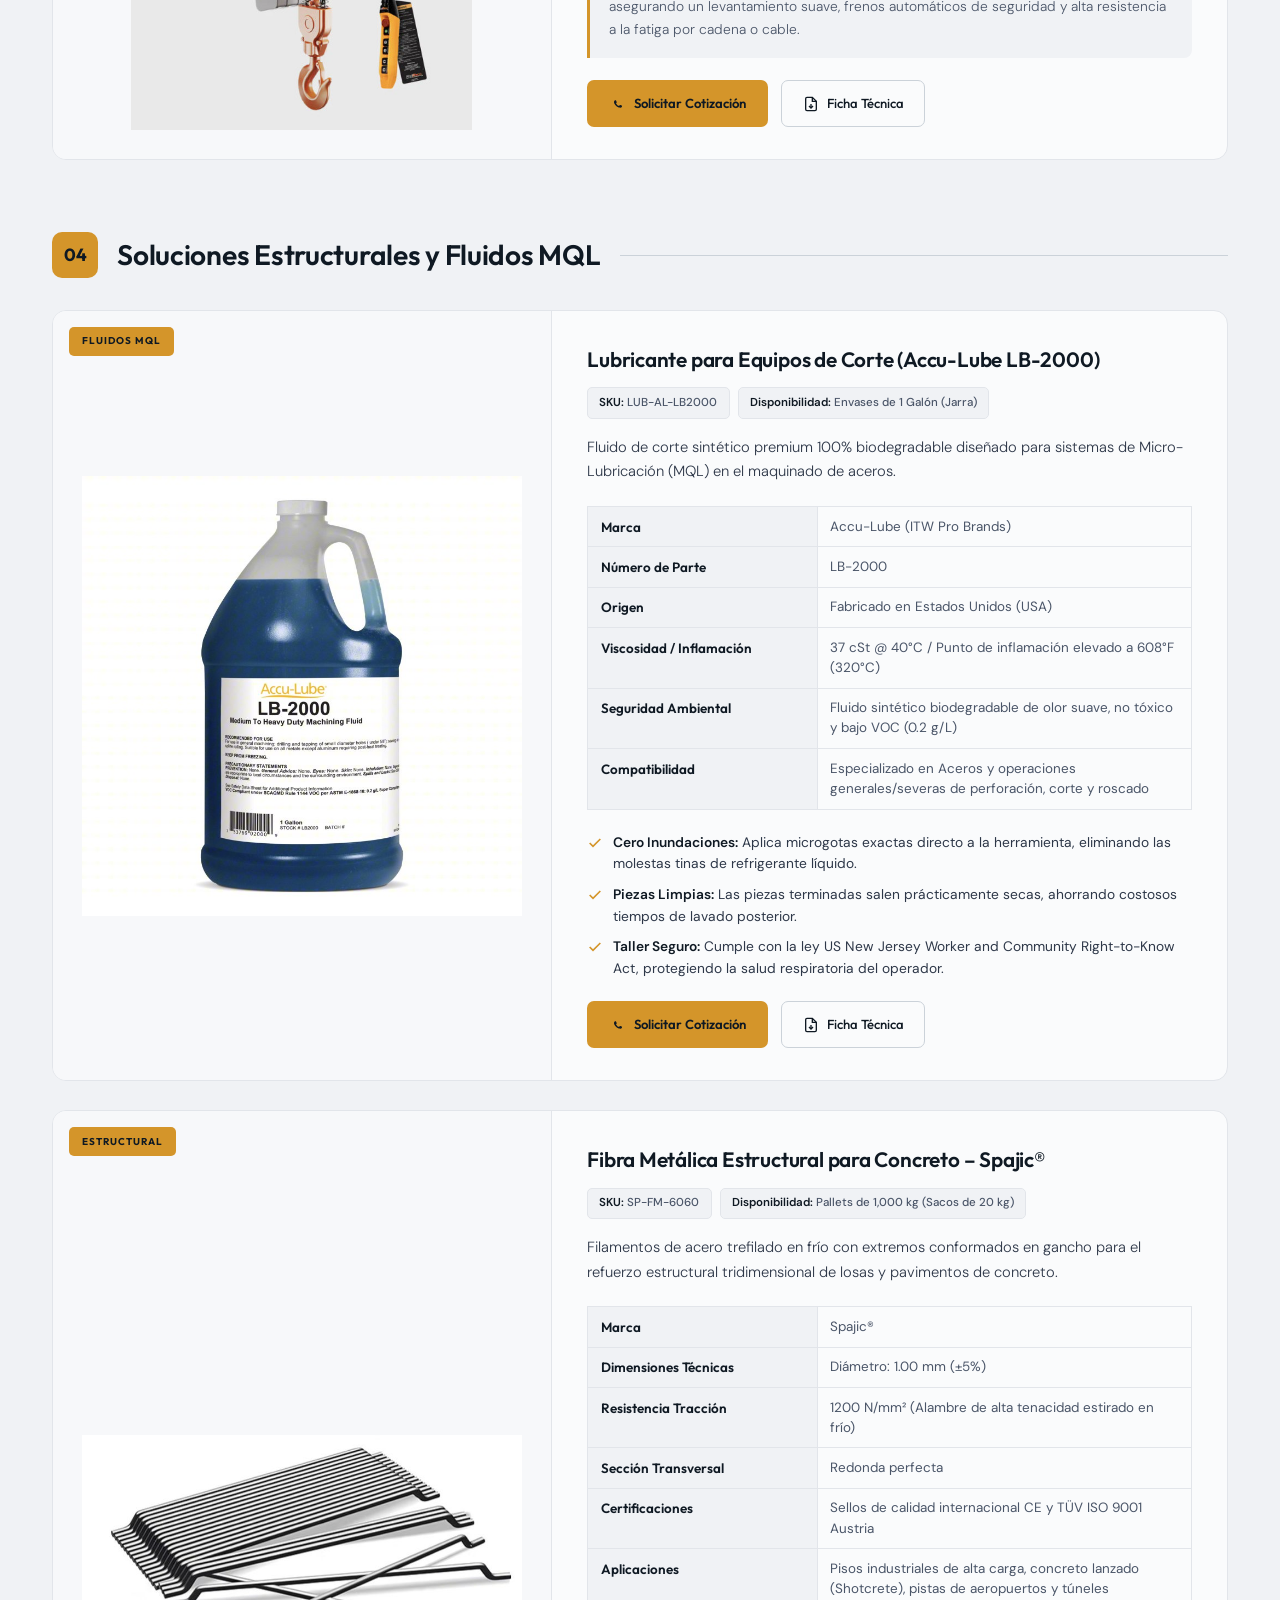
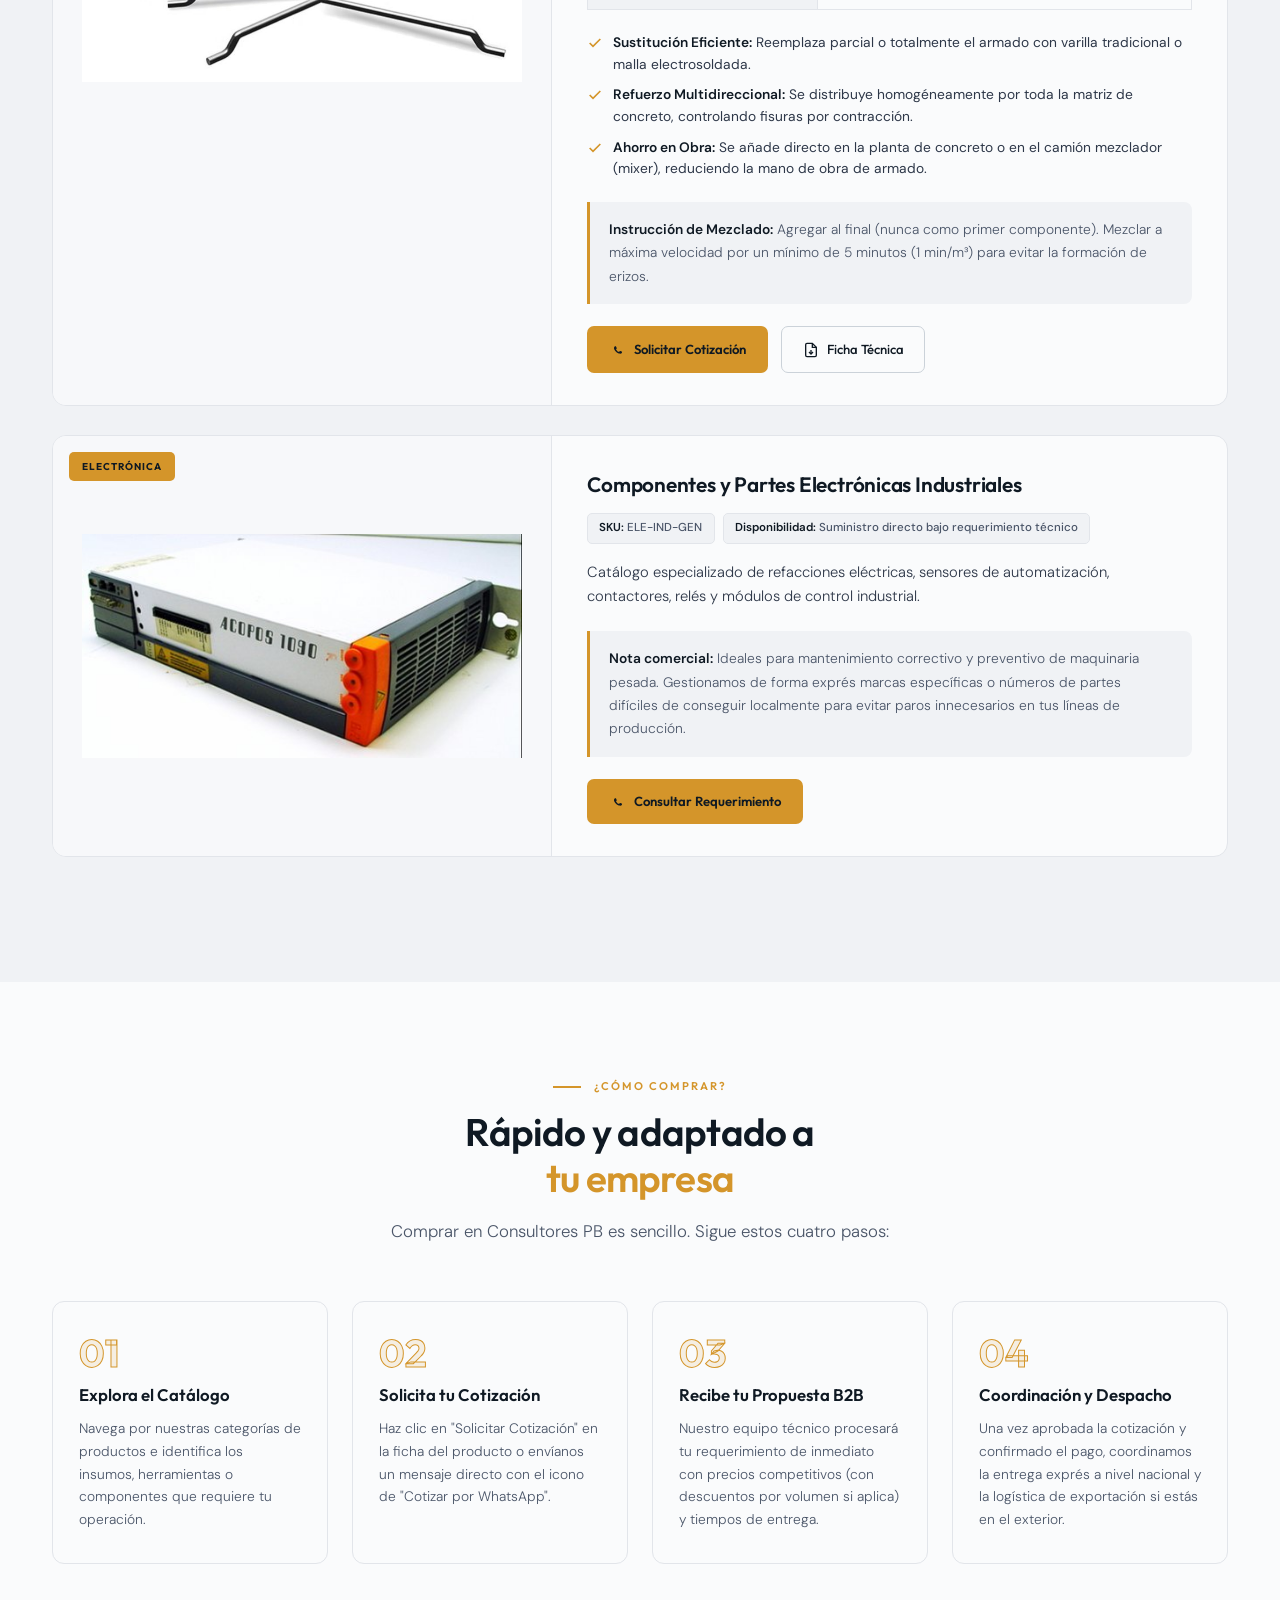
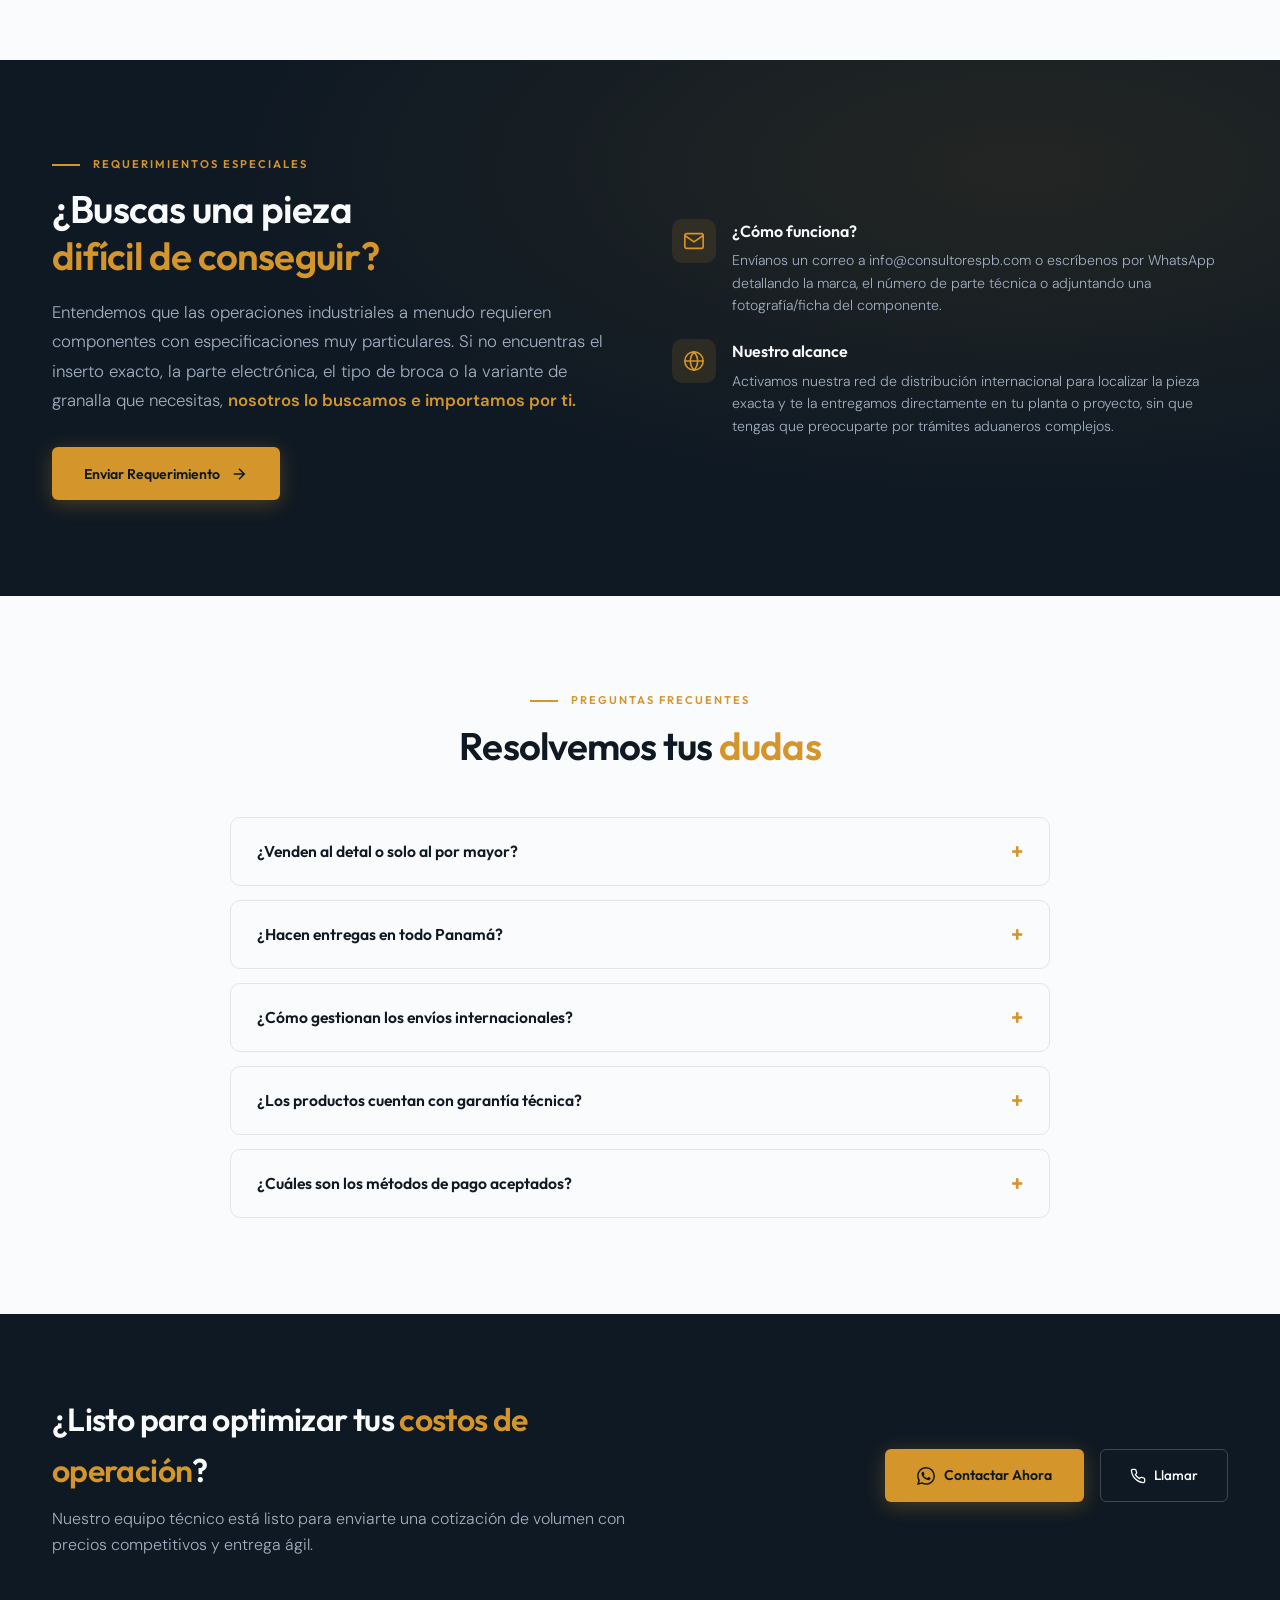
==== commit ecba96df: "Renombrar producto a "Granalla de Acero Steel Shot" (sin número ni marca) Co-Authored-By: Claude Opu" ====
--- a/index.html
+++ b/index.html
@@ -1464,7 +1464,7 @@
             <img src="assets/productos/steel-shot-s390.jpg" alt="Granalla de Acero Steel Shot S-390 Amasteel" loading="lazy">
           </div>
           <div class="prod-body">
-            <h4 class="prod-name">Granalla de Acero Steel Shot S-390 (Amasteel)</h4>
+            <h4 class="prod-name">Granalla de Acero Steel Shot</h4>
             <div class="prod-meta">
               <span class="prod-chip"><b>SKU:</b> GRA-AM-S390</span>
               <span class="prod-chip"><b>Disponibilidad:</b> En stock (Bolsas / Pallets)</span>
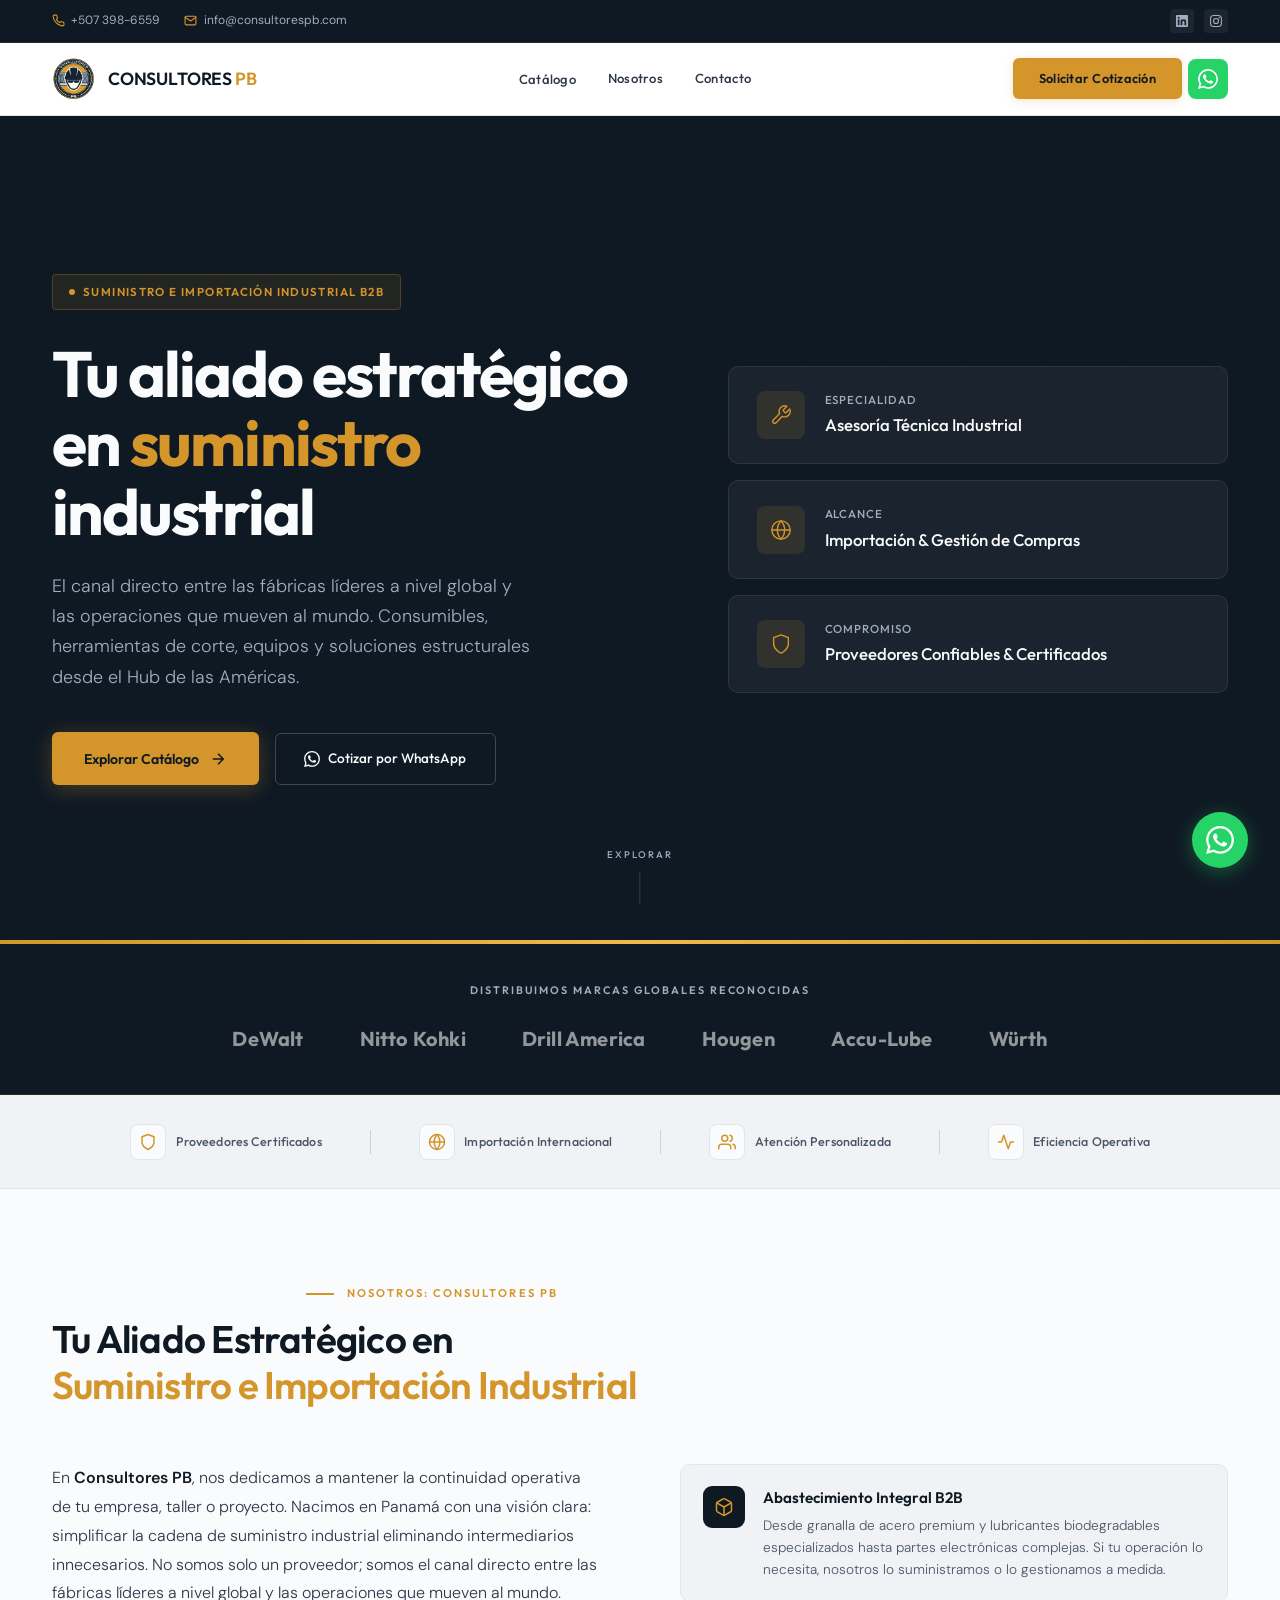
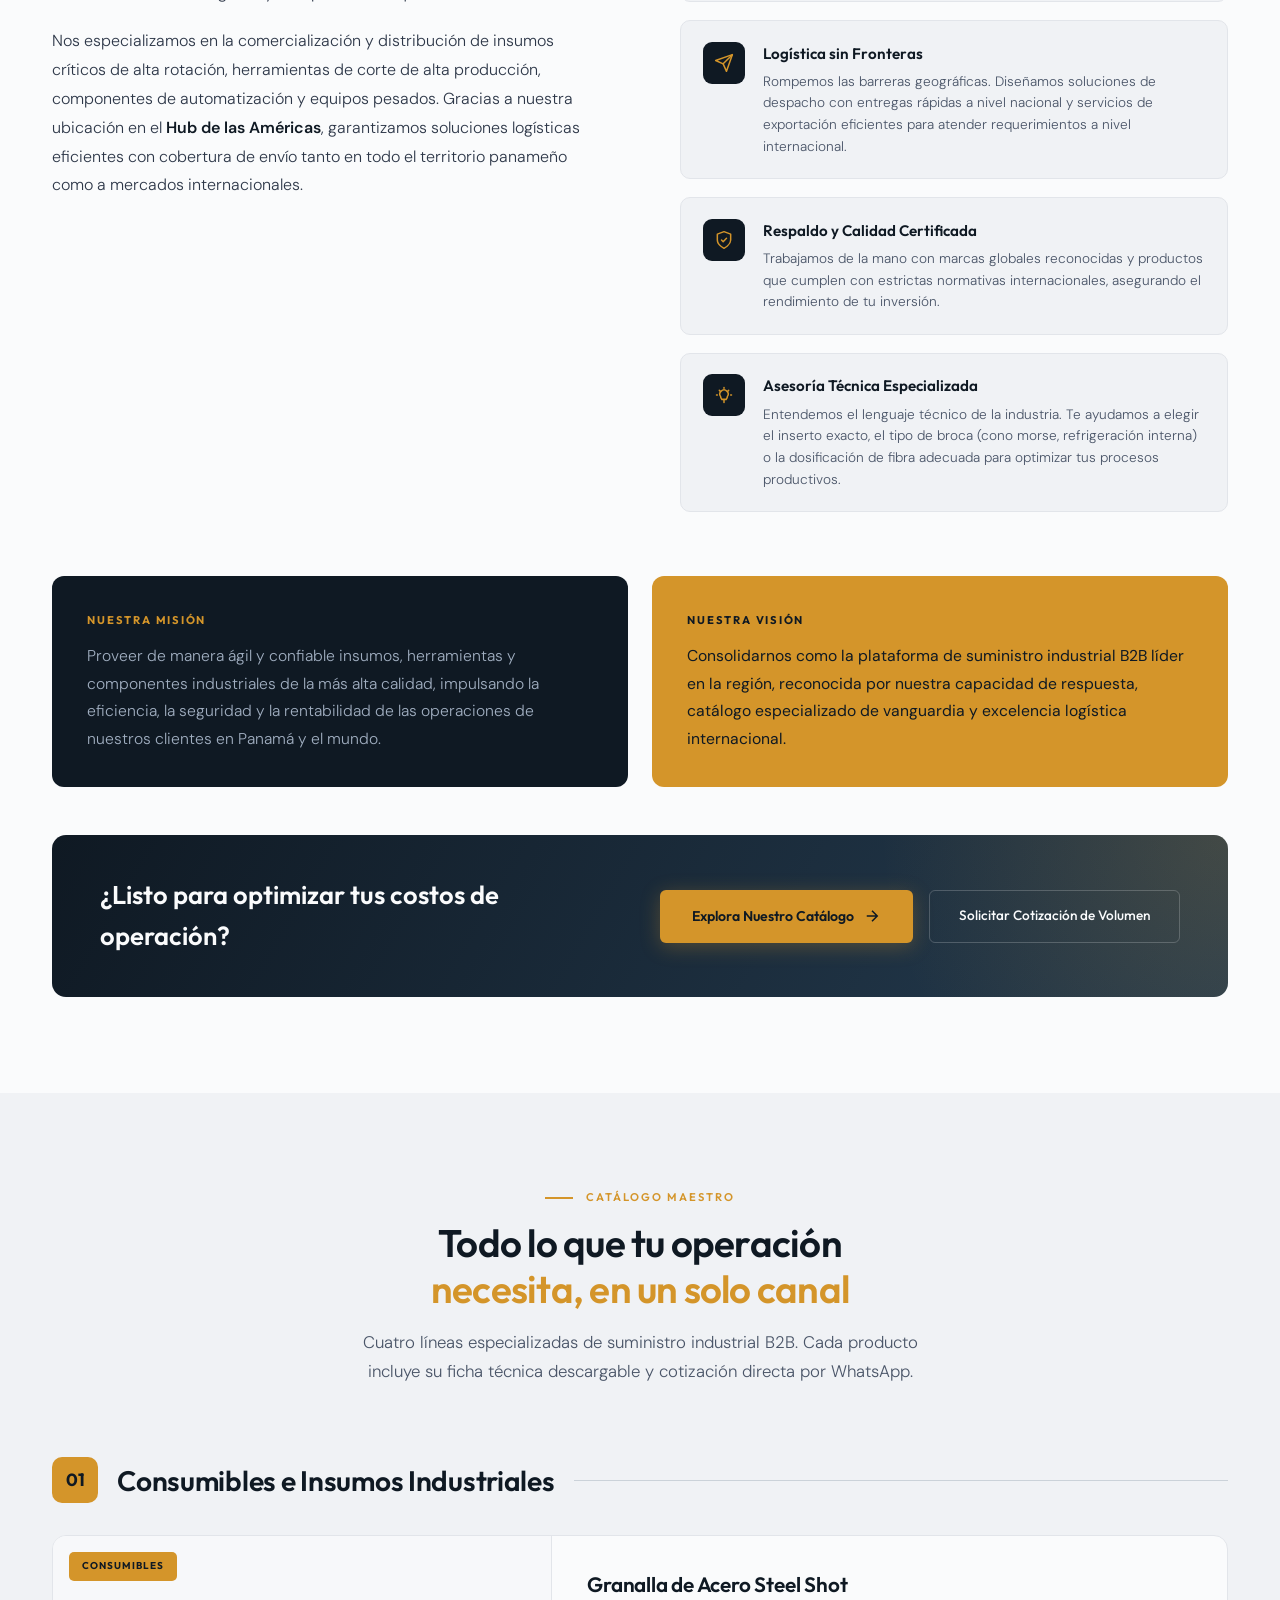
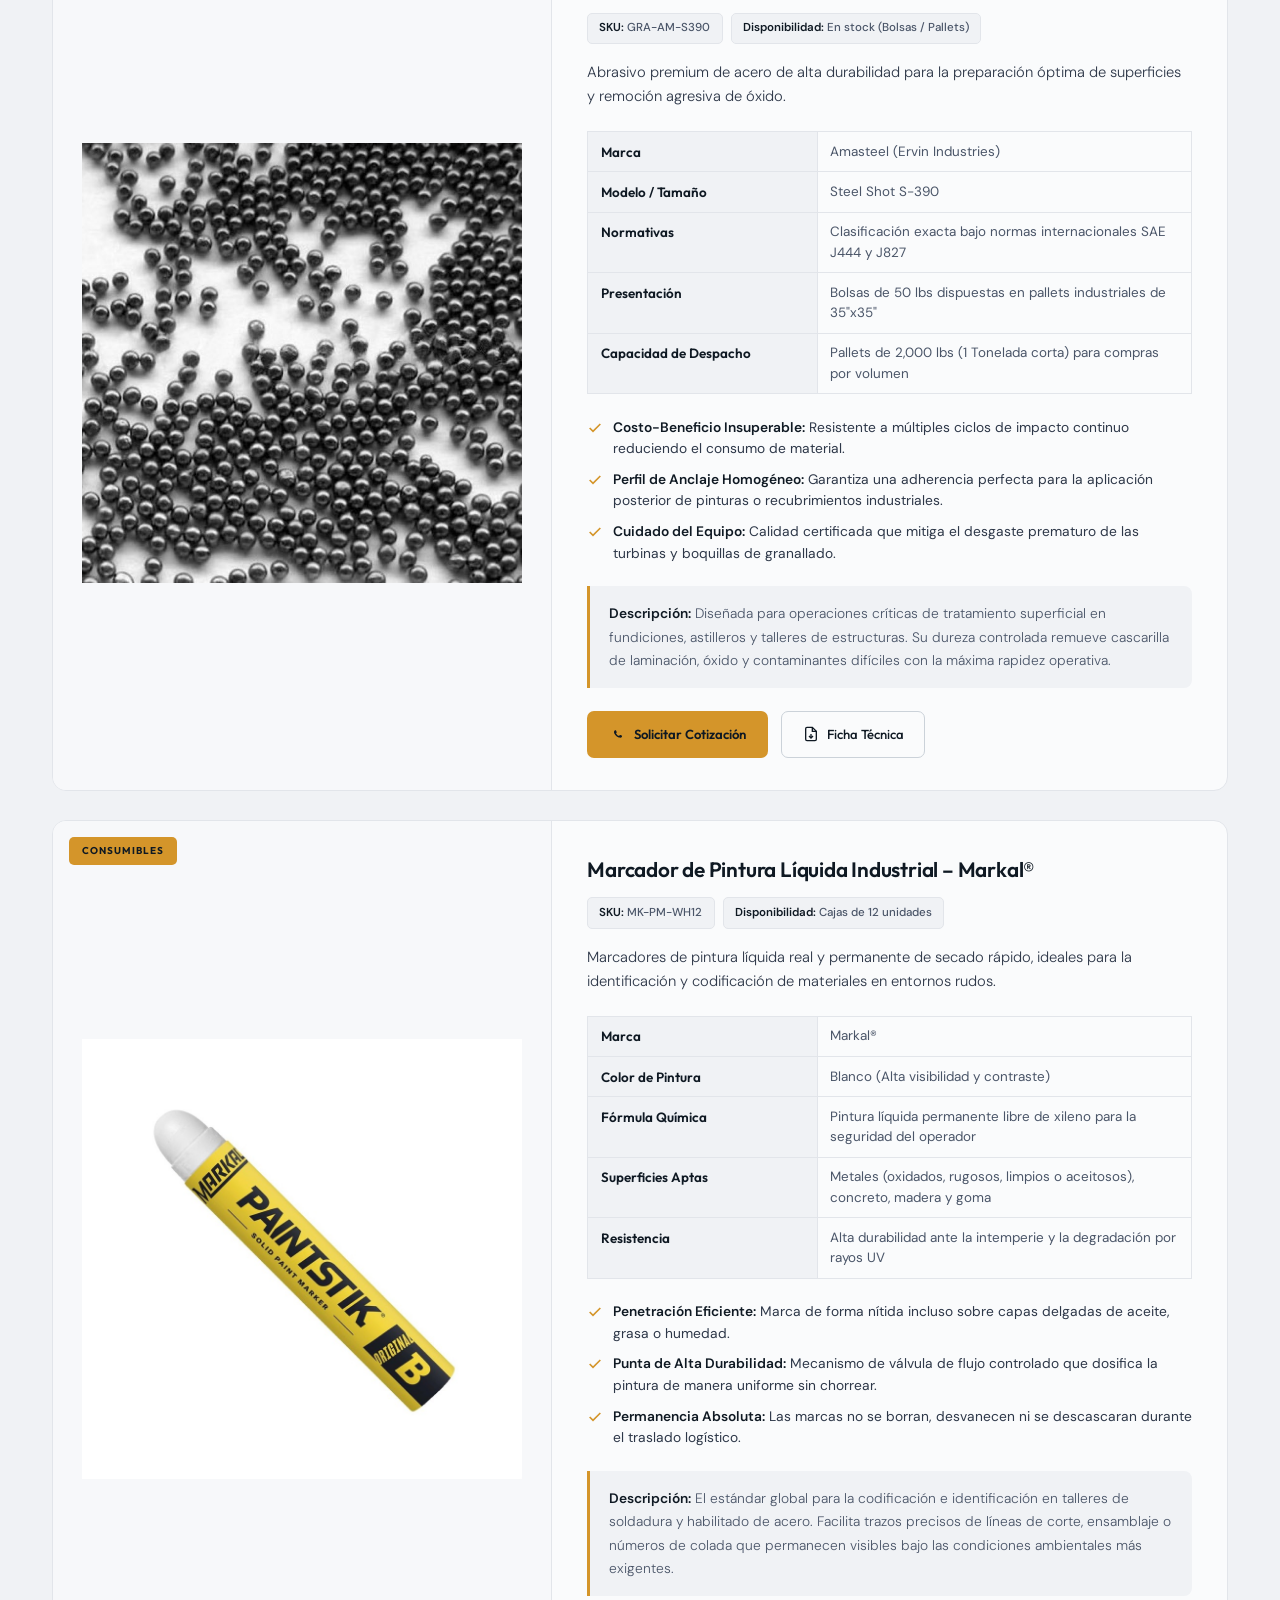
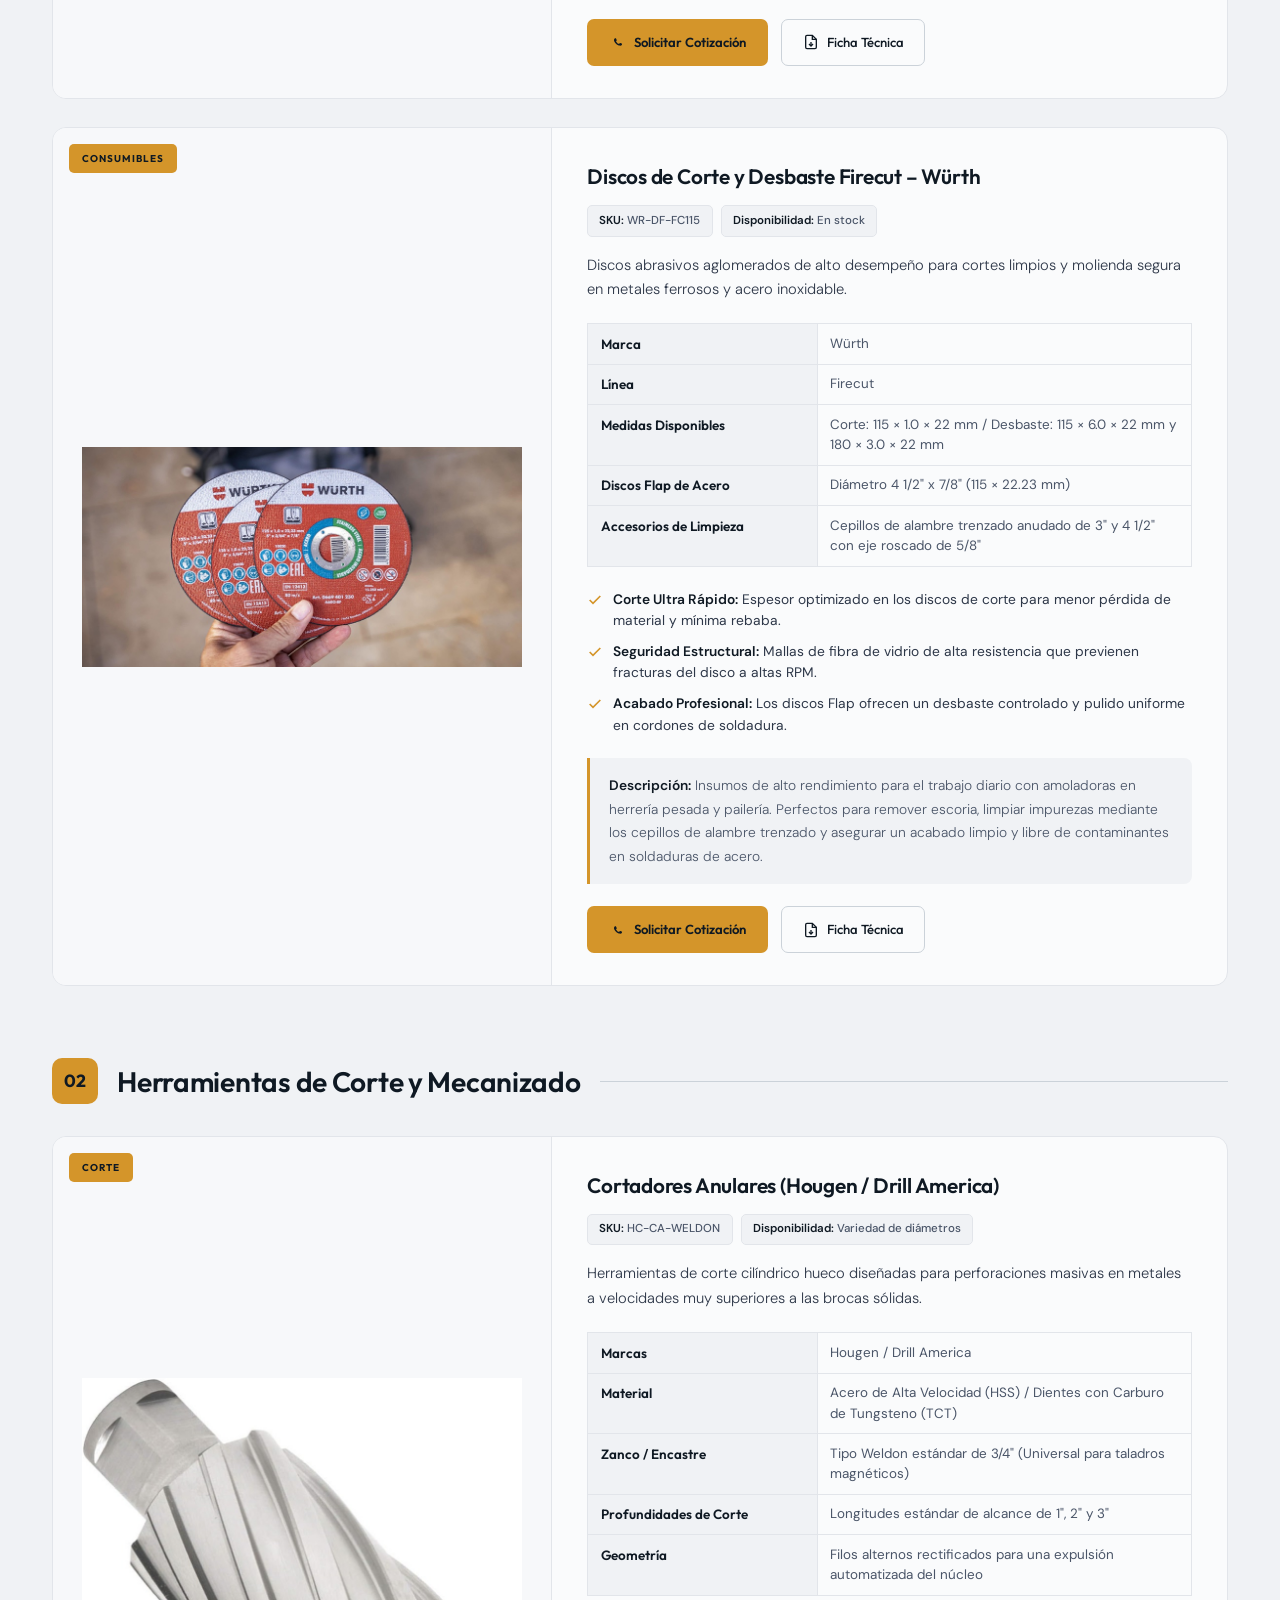
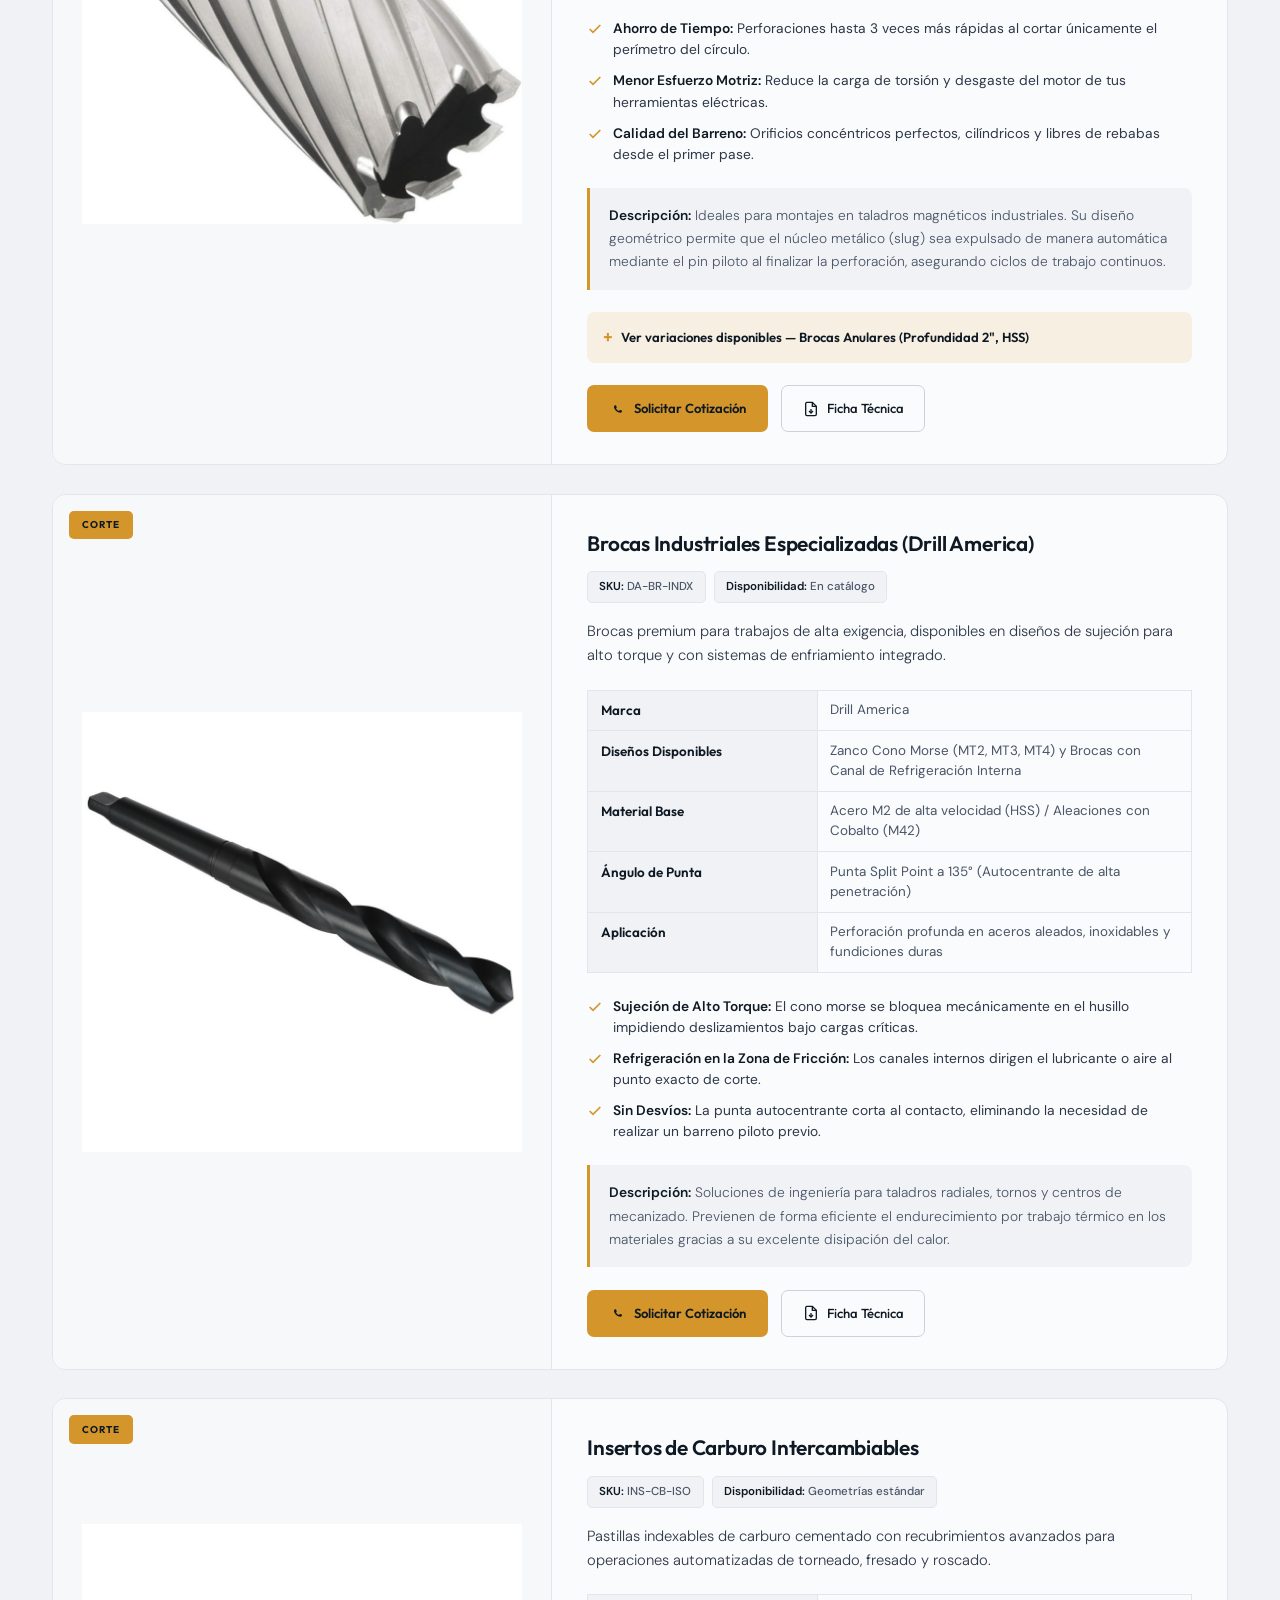
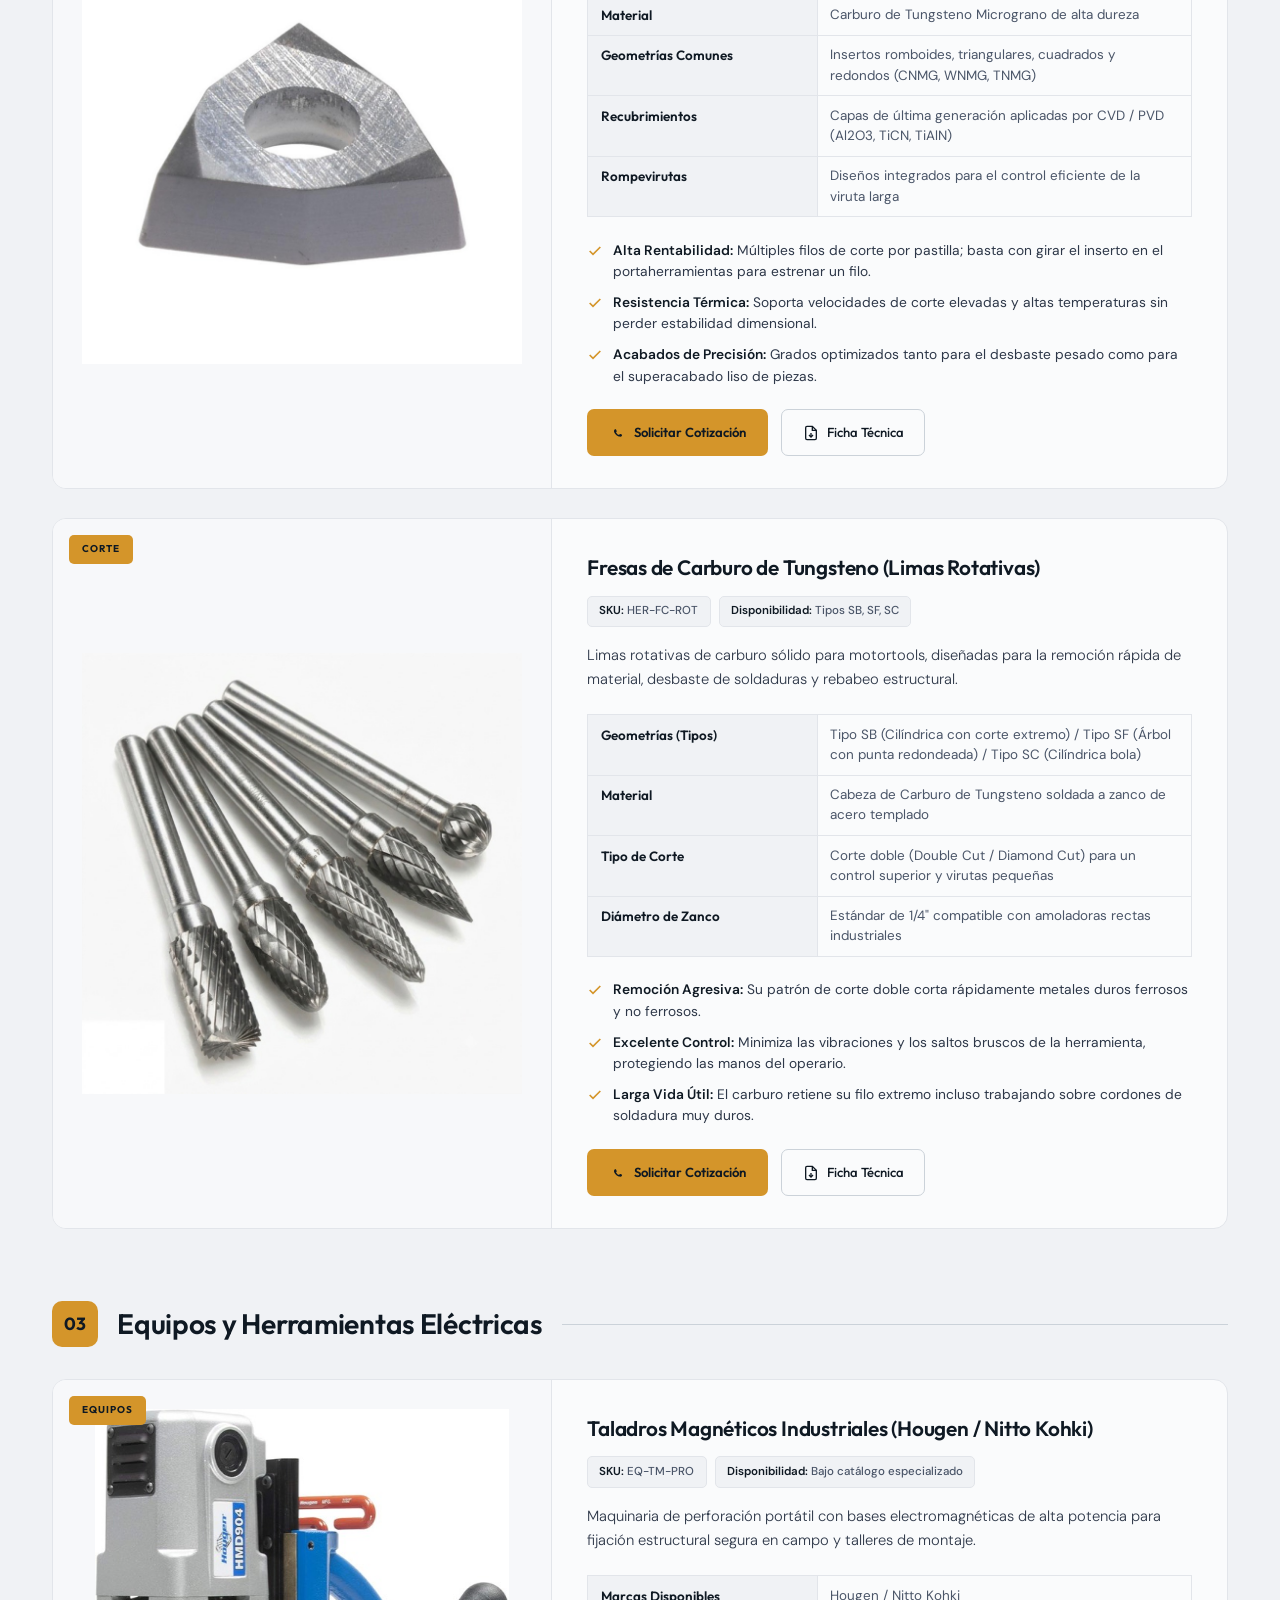
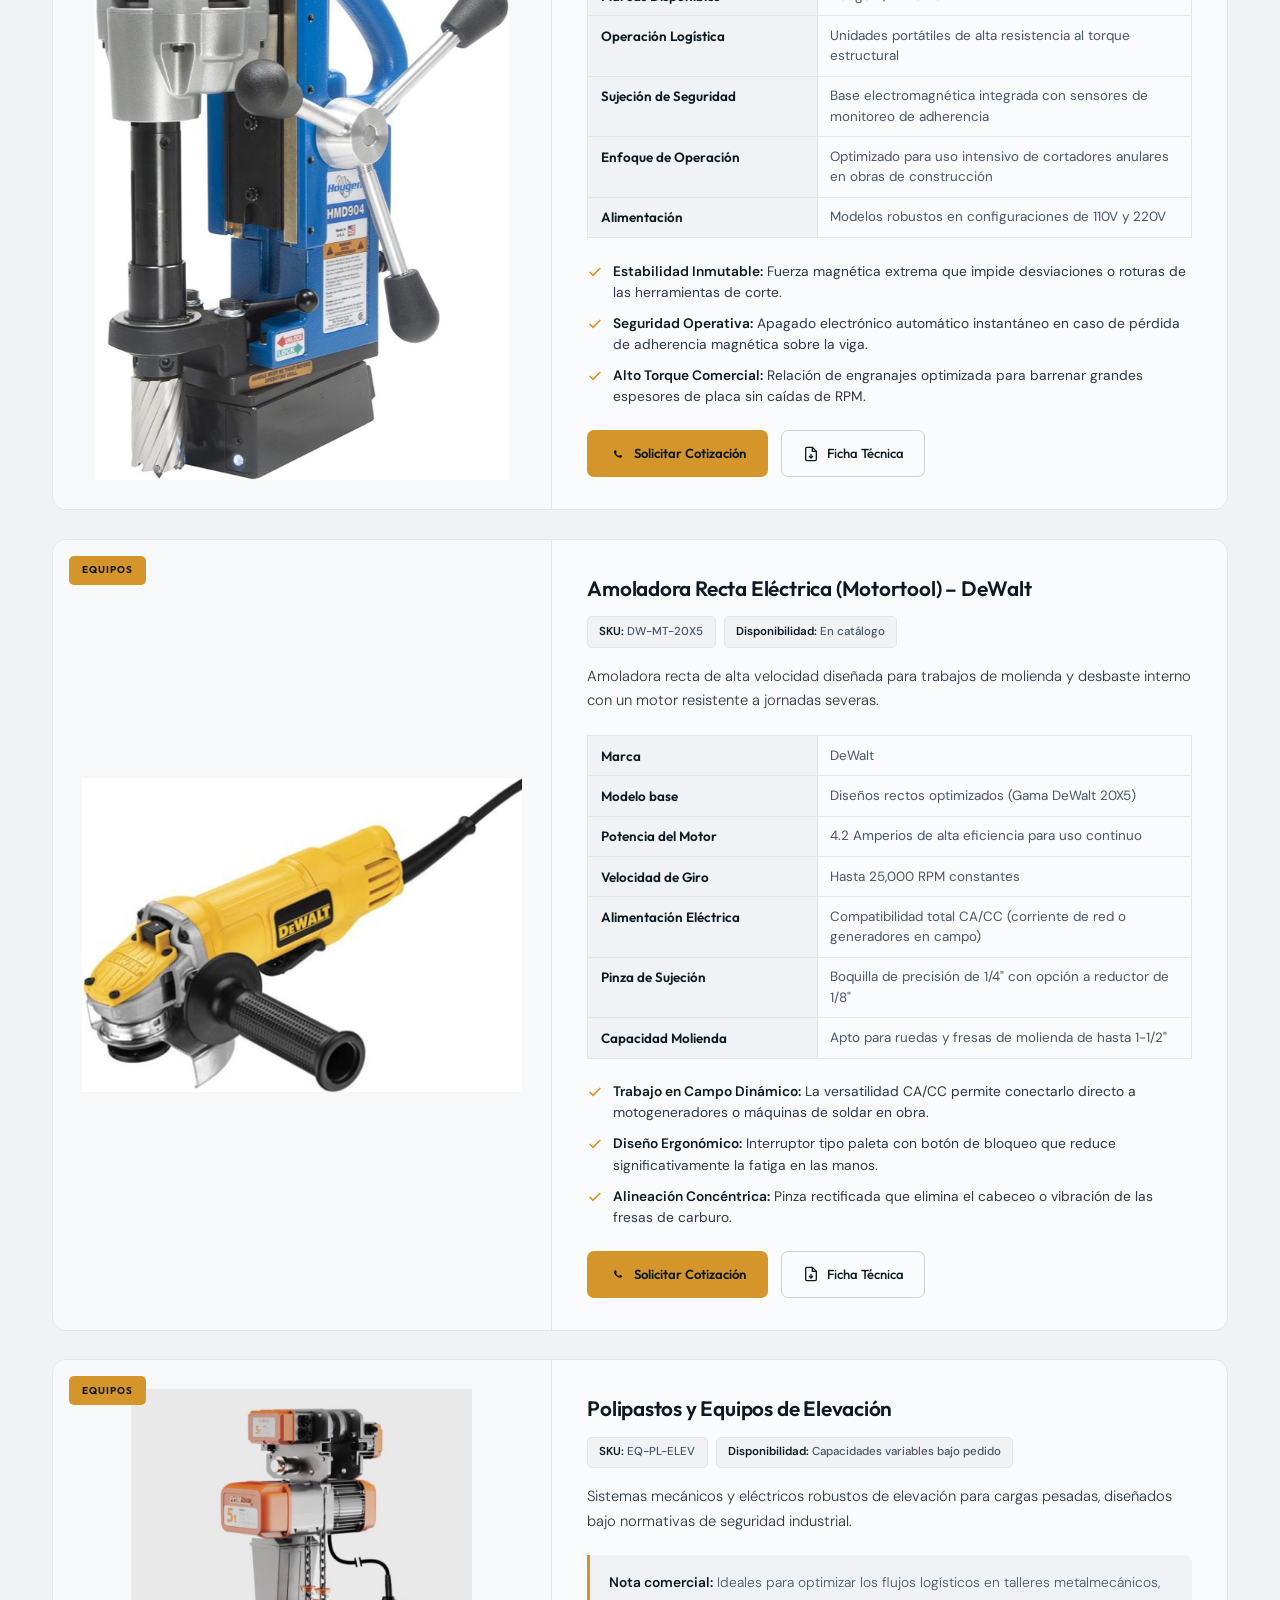
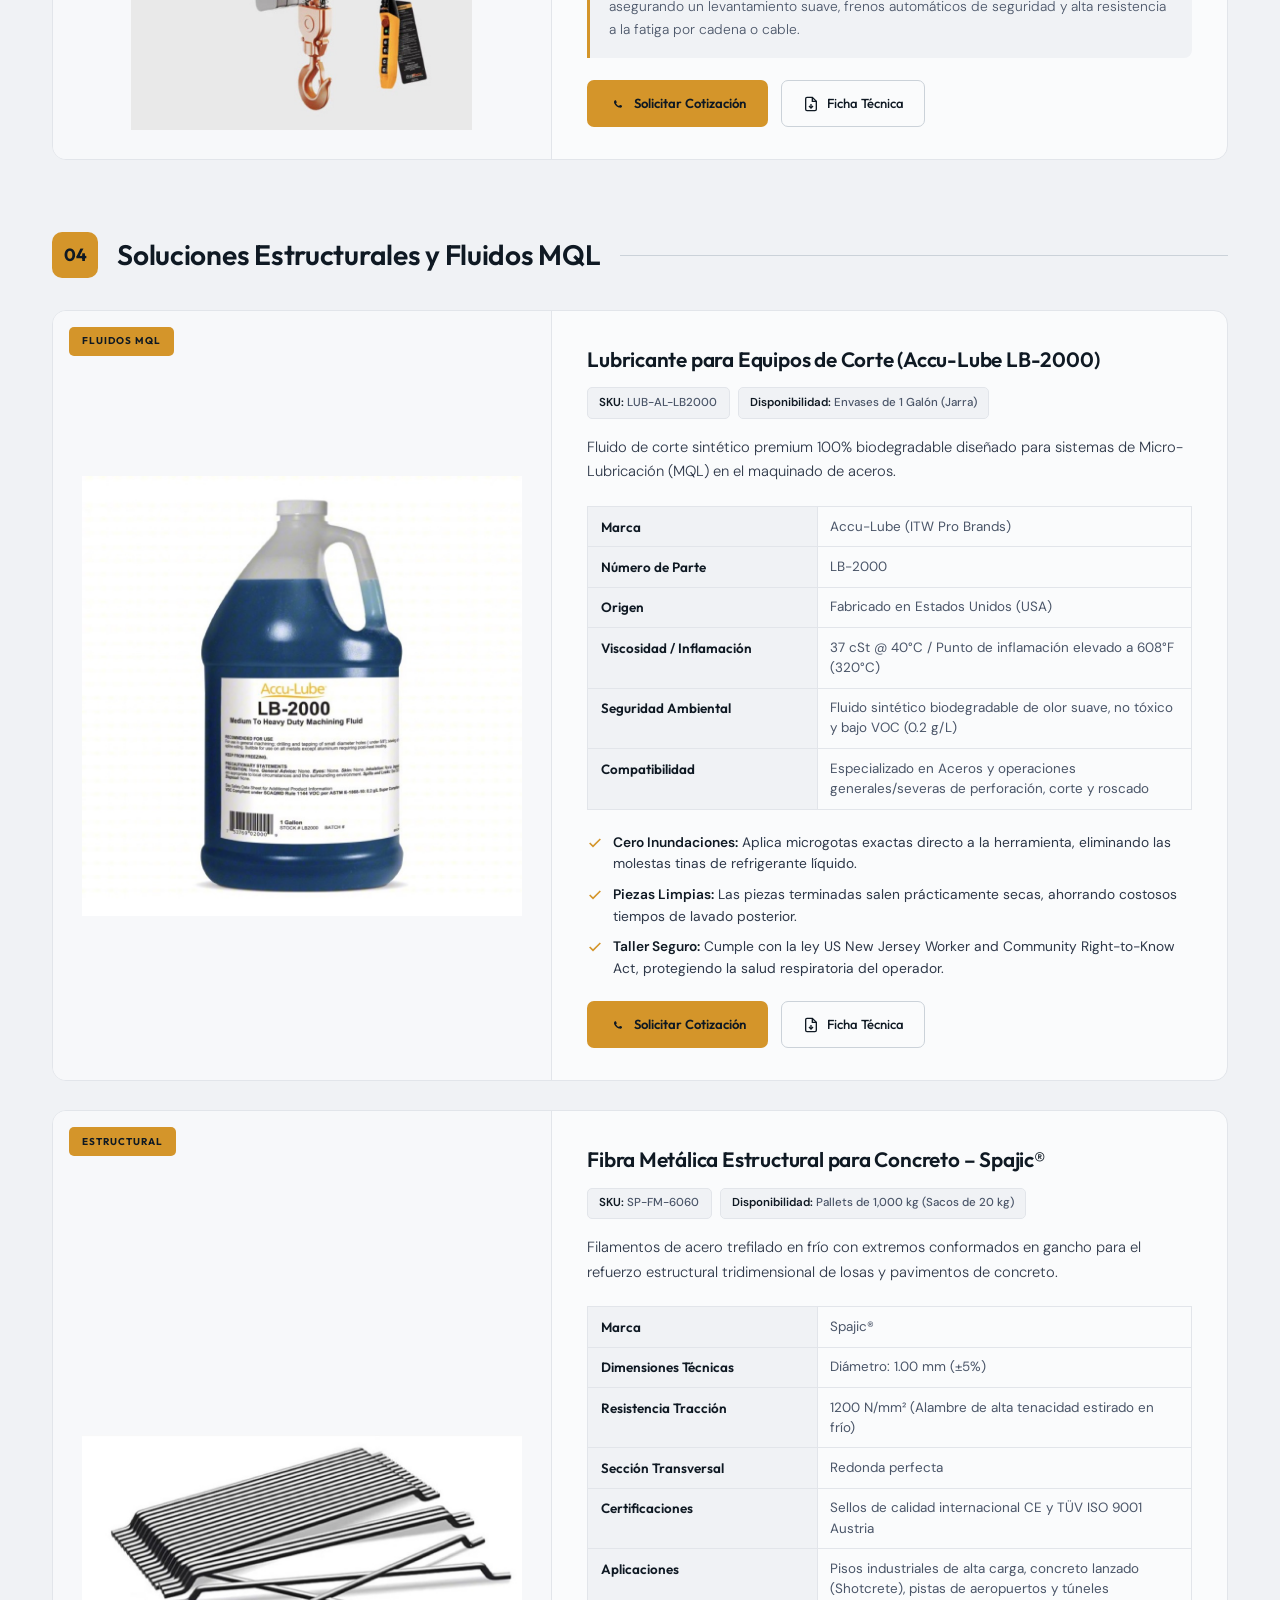
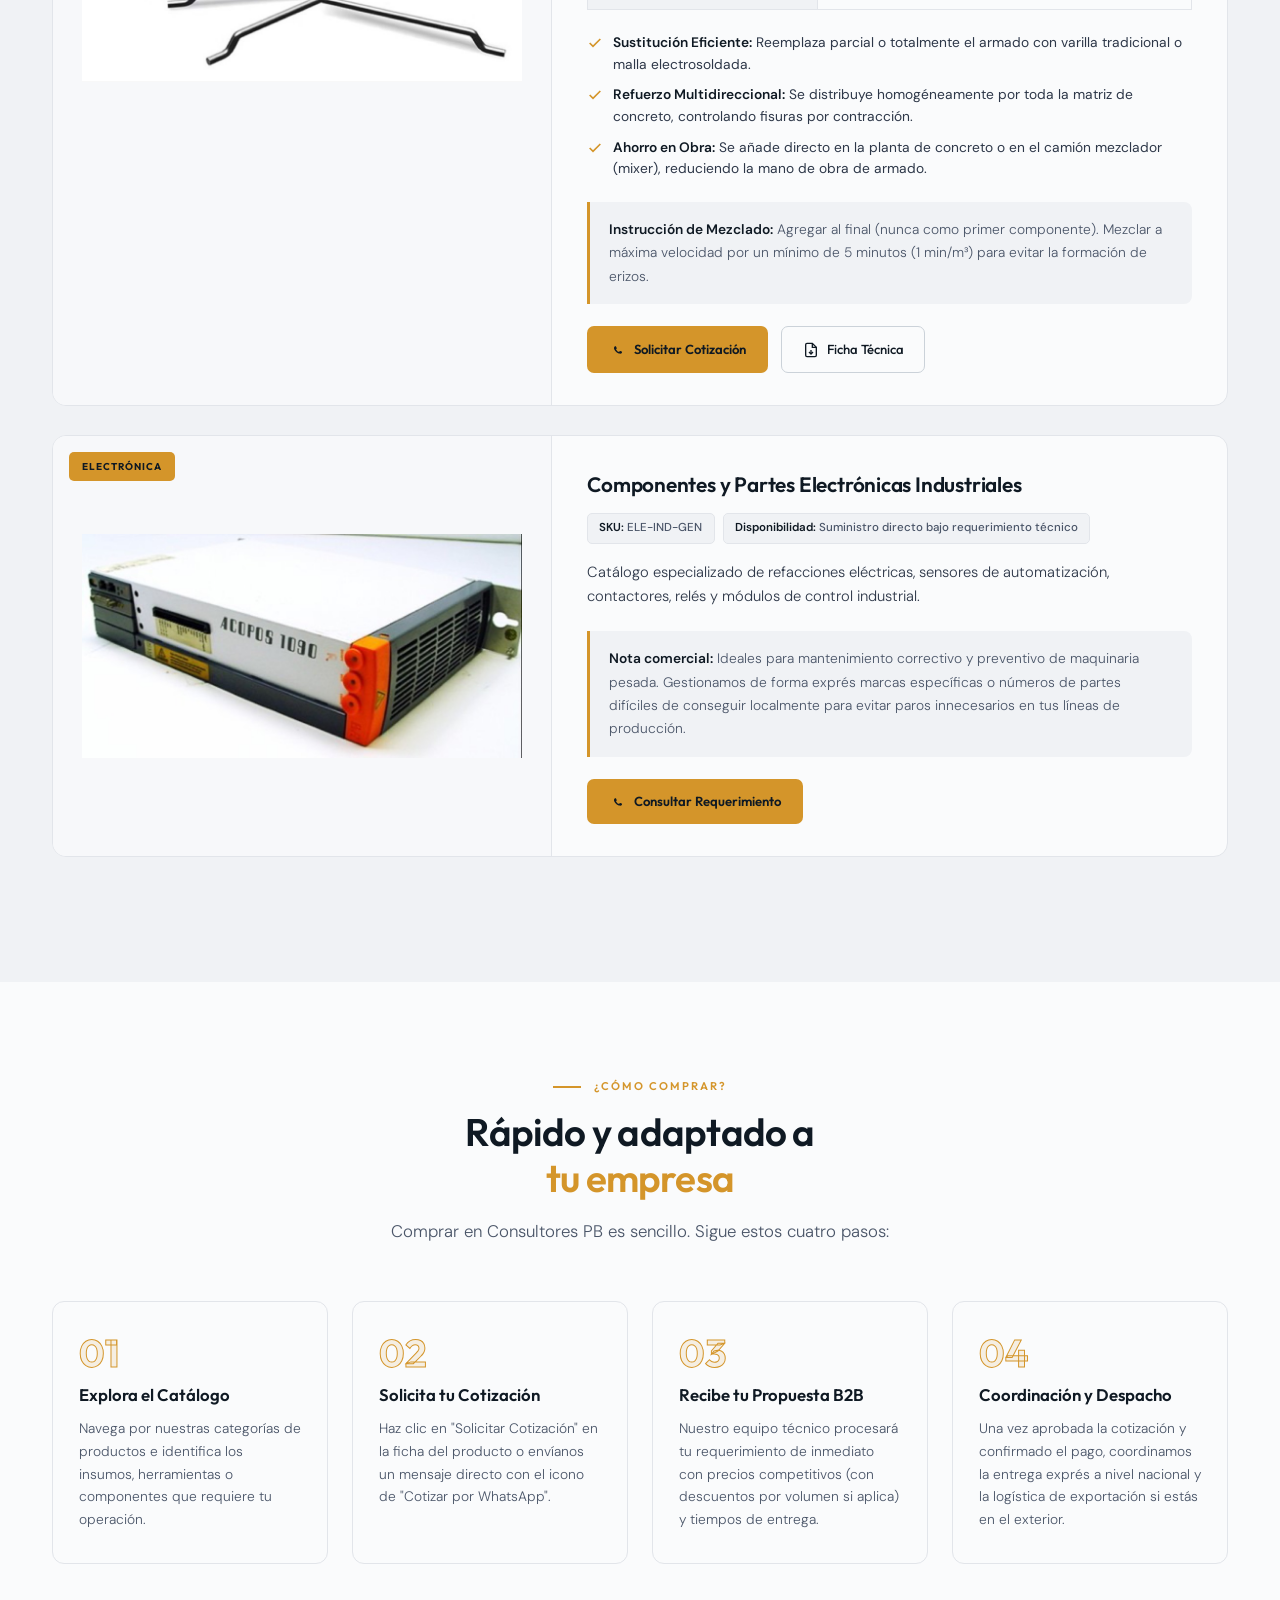
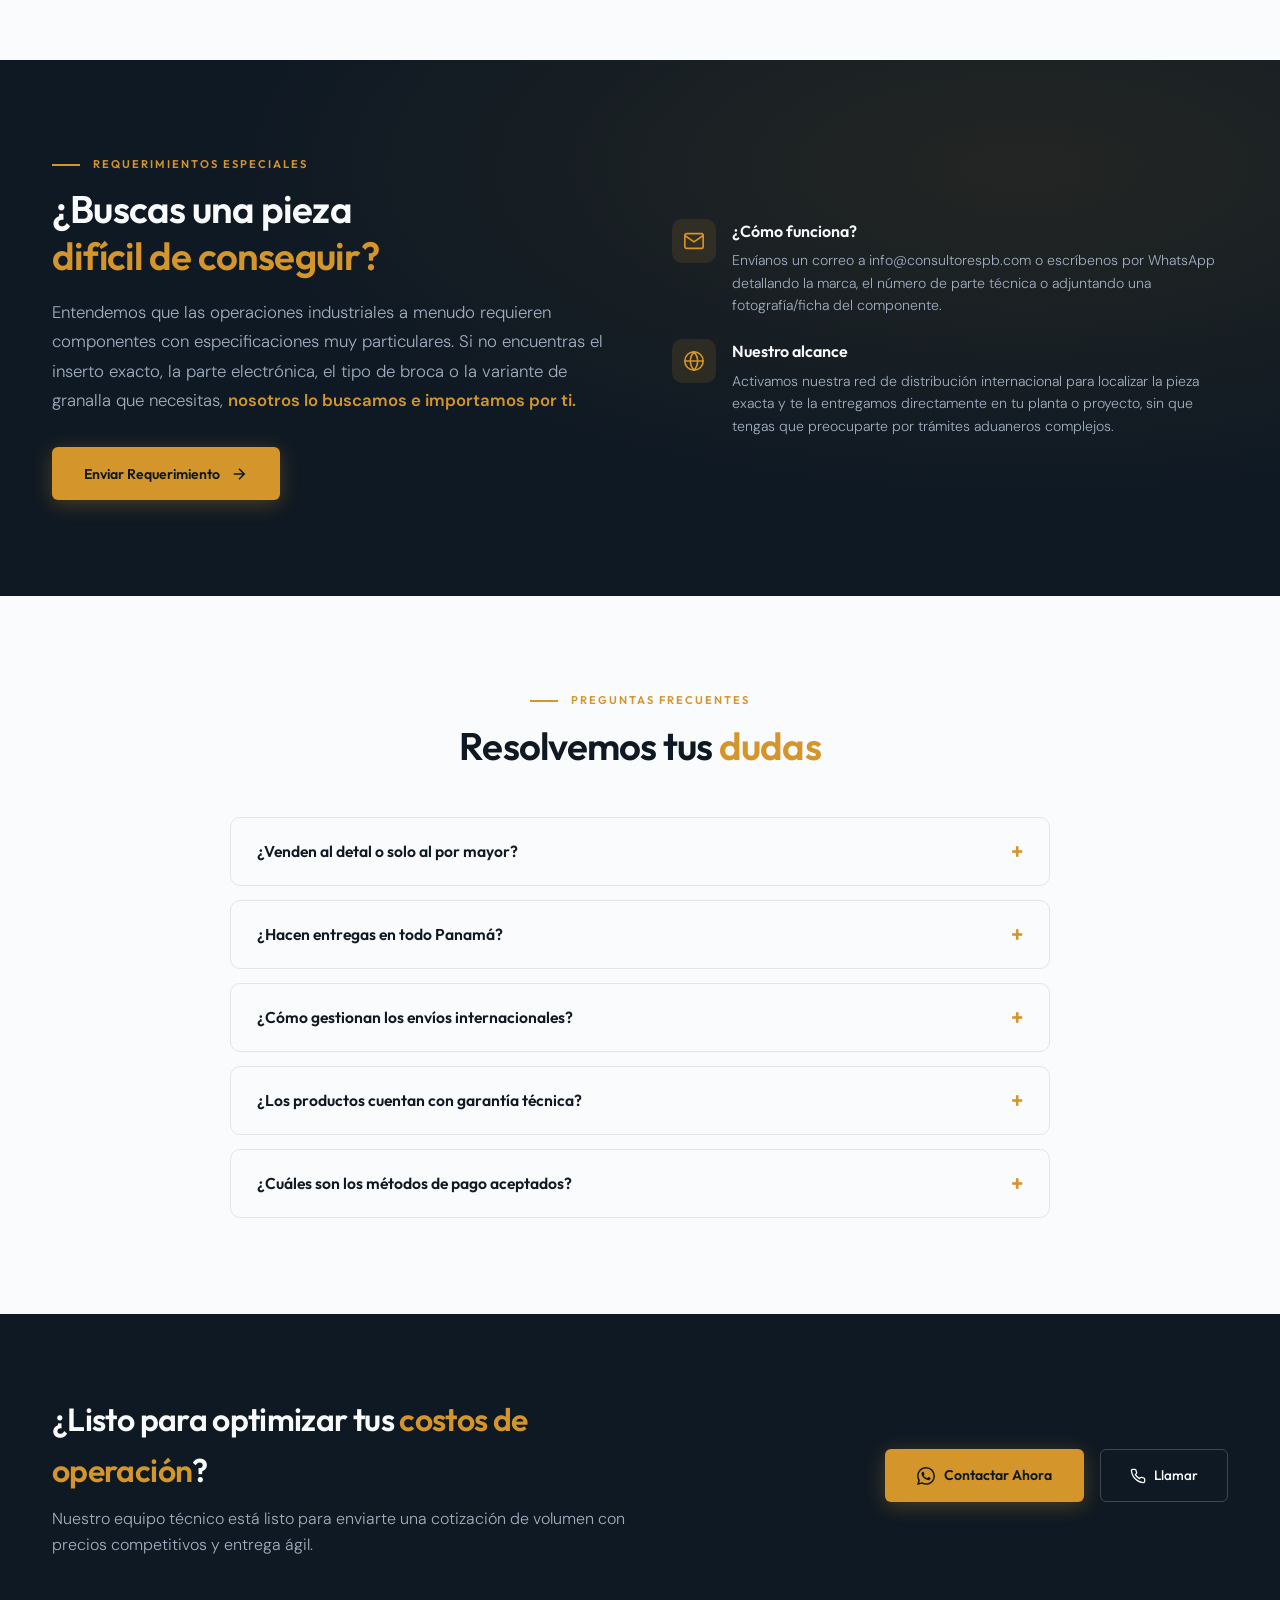
==== commit 37b65e83: "Optimizar imágenes de producto (5.6MB -> 1.2MB) para carga rápida - Redimensiona a máx 900px y recom" ====
--- a/index.html
+++ b/index.html
@@ -1461,7 +1461,7 @@
         <div class="prod rv">
           <div class="prod-media">
             <span class="prod-media-badge">Consumibles</span>
-            <img src="assets/productos/steel-shot-s390.jpg" alt="Granalla de Acero Steel Shot S-390 Amasteel" loading="lazy">
+            <img src="assets/productos/steel-shot-s390.jpg?v=2" alt="Granalla de Acero Steel Shot" loading="lazy">
           </div>
           <div class="prod-body">
             <h4 class="prod-name">Granalla de Acero Steel Shot</h4>
@@ -1494,7 +1494,7 @@
         <div class="prod rv">
           <div class="prod-media">
             <span class="prod-media-badge">Consumibles</span>
-            <img src="assets/productos/markal.jpg" alt="Marcador de Pintura Líquida Markal" loading="lazy">
+            <img src="assets/productos/markal.jpg?v=2" alt="Marcador de Pintura Líquida Markal" loading="lazy">
           </div>
           <div class="prod-body">
             <h4 class="prod-name">Marcador de Pintura Líquida Industrial – Markal®</h4>
@@ -1527,7 +1527,7 @@
         <div class="prod rv">
           <div class="prod-media">
             <span class="prod-media-badge">Consumibles</span>
-            <img src="assets/productos/discos-corte-wurth.png" alt="Discos de Corte y Desbaste Firecut Würth" loading="lazy">
+            <img src="assets/productos/discos-corte-wurth.jpg?v=2" alt="Discos de Corte y Desbaste Firecut Würth" loading="lazy">
           </div>
           <div class="prod-body">
             <h4 class="prod-name">Discos de Corte y Desbaste Firecut – Würth</h4>
@@ -1569,7 +1569,7 @@
         <div class="prod rv">
           <div class="prod-media">
             <span class="prod-media-badge">Corte</span>
-            <img src="assets/productos/cortadores-anulares.jpg" alt="Cortadores Anulares Hougen Drill America" loading="lazy">
+            <img src="assets/productos/cortadores-anulares.jpg?v=2" alt="Cortadores Anulares Hougen Drill America" loading="lazy">
           </div>
           <div class="prod-body">
             <h4 class="prod-name">Cortadores Anulares (Hougen / Drill America)</h4>
@@ -1625,7 +1625,7 @@
         <div class="prod rv">
           <div class="prod-media">
             <span class="prod-media-badge">Corte</span>
-            <img src="assets/productos/brocas-especializadas.jpg" alt="Brocas Industriales Especializadas Drill America" loading="lazy">
+            <img src="assets/productos/brocas-especializadas.jpg?v=2" alt="Brocas Industriales Especializadas Drill America" loading="lazy">
           </div>
           <div class="prod-body">
             <h4 class="prod-name">Brocas Industriales Especializadas (Drill America)</h4>
@@ -1658,7 +1658,7 @@
         <div class="prod rv">
           <div class="prod-media">
             <span class="prod-media-badge">Corte</span>
-            <img src="assets/productos/insertos.jpg" alt="Insertos de Carburo Intercambiables" loading="lazy">
+            <img src="assets/productos/insertos.jpg?v=2" alt="Insertos de Carburo Intercambiables" loading="lazy">
           </div>
           <div class="prod-body">
             <h4 class="prod-name">Insertos de Carburo Intercambiables</h4>
@@ -1689,7 +1689,7 @@
         <div class="prod rv">
           <div class="prod-media">
             <span class="prod-media-badge">Corte</span>
-            <img src="assets/productos/fresas-carburo.png" alt="Fresas de Carburo de Tungsteno Limas Rotativas" loading="lazy">
+            <img src="assets/productos/fresas-carburo.jpg?v=2" alt="Fresas de Carburo de Tungsteno Limas Rotativas" loading="lazy">
           </div>
           <div class="prod-body">
             <h4 class="prod-name">Fresas de Carburo de Tungsteno (Limas Rotativas)</h4>
@@ -1729,7 +1729,7 @@
         <div class="prod rv">
           <div class="prod-media">
             <span class="prod-media-badge">Equipos</span>
-            <img src="assets/productos/taladro-magnetico-hougen.jpg" alt="Taladro Magnético Industrial Hougen Nitto Kohki" loading="lazy">
+            <img src="assets/productos/taladro-magnetico-hougen.jpg?v=2" alt="Taladro Magnético Industrial Hougen Nitto Kohki" loading="lazy">
           </div>
           <div class="prod-body">
             <h4 class="prod-name">Taladros Magnéticos Industriales (Hougen / Nitto Kohki)</h4>
@@ -1761,7 +1761,7 @@
         <div class="prod rv">
           <div class="prod-media">
             <span class="prod-media-badge">Equipos</span>
-            <img src="assets/productos/amoladora-dewalt.jpg" alt="Amoladora Recta Eléctrica Motortool DeWalt" loading="lazy">
+            <img src="assets/productos/amoladora-dewalt.jpg?v=2" alt="Amoladora Recta Eléctrica Motortool DeWalt" loading="lazy">
           </div>
           <div class="prod-body">
             <h4 class="prod-name">Amoladora Recta Eléctrica (Motortool) – DeWalt</h4>
@@ -1795,7 +1795,7 @@
         <div class="prod rv">
           <div class="prod-media">
             <span class="prod-media-badge">Equipos</span>
-            <img src="assets/productos/polipastos.jpg" alt="Polipastos y Equipos de Elevación" loading="lazy">
+            <img src="assets/productos/polipastos.jpg?v=2" alt="Polipastos y Equipos de Elevación" loading="lazy">
           </div>
           <div class="prod-body">
             <h4 class="prod-name">Polipastos y Equipos de Elevación</h4>
@@ -1825,7 +1825,7 @@
         <div class="prod rv">
           <div class="prod-media">
             <span class="prod-media-badge">Fluidos MQL</span>
-            <img src="assets/productos/accu-lube-2000.jpg" alt="Lubricante Accu-Lube LB-2000" loading="lazy">
+            <img src="assets/productos/accu-lube-2000.jpg?v=2" alt="Lubricante Accu-Lube LB-2000" loading="lazy">
           </div>
           <div class="prod-body">
             <h4 class="prod-name">Lubricante para Equipos de Corte (Accu-Lube LB-2000)</h4>
@@ -1858,7 +1858,7 @@
         <div class="prod rv">
           <div class="prod-media">
             <span class="prod-media-badge">Estructural</span>
-            <img src="assets/productos/fibra-metalica.jpg" alt="Fibra Metálica Estructural Spajic" loading="lazy">
+            <img src="assets/productos/fibra-metalica.jpg?v=2" alt="Fibra Metálica Estructural Spajic" loading="lazy">
           </div>
           <div class="prod-body">
             <h4 class="prod-name">Fibra Metálica Estructural para Concreto – Spajic®</h4>
@@ -1892,7 +1892,7 @@
         <div class="prod rv">
           <div class="prod-media">
             <span class="prod-media-badge">Electrónica</span>
-            <img src="assets/productos/componentes-electronicos.jpg" alt="Componentes y Partes Electrónicas Industriales" loading="lazy">
+            <img src="assets/productos/componentes-electronicos.jpg?v=2" alt="Componentes y Partes Electrónicas Industriales" loading="lazy">
           </div>
           <div class="prod-body">
             <h4 class="prod-name">Componentes y Partes Electrónicas Industriales</h4>
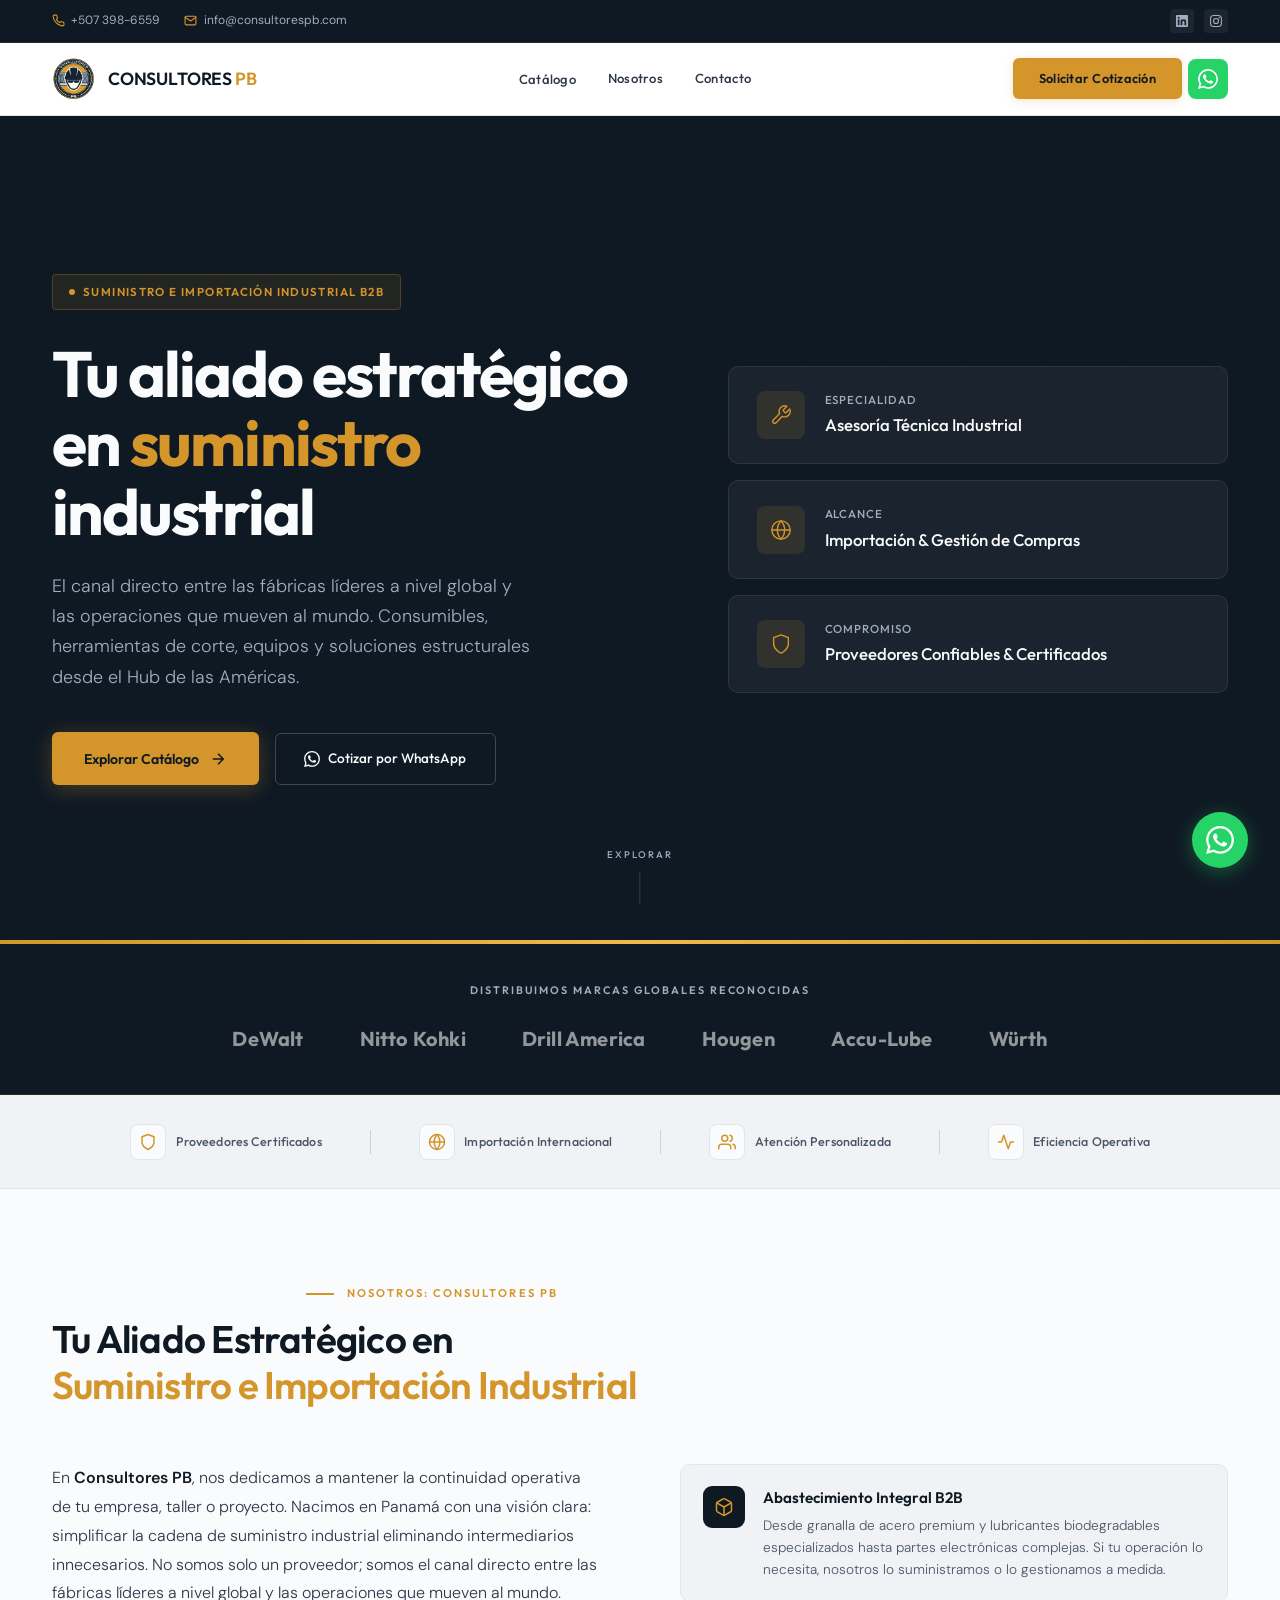
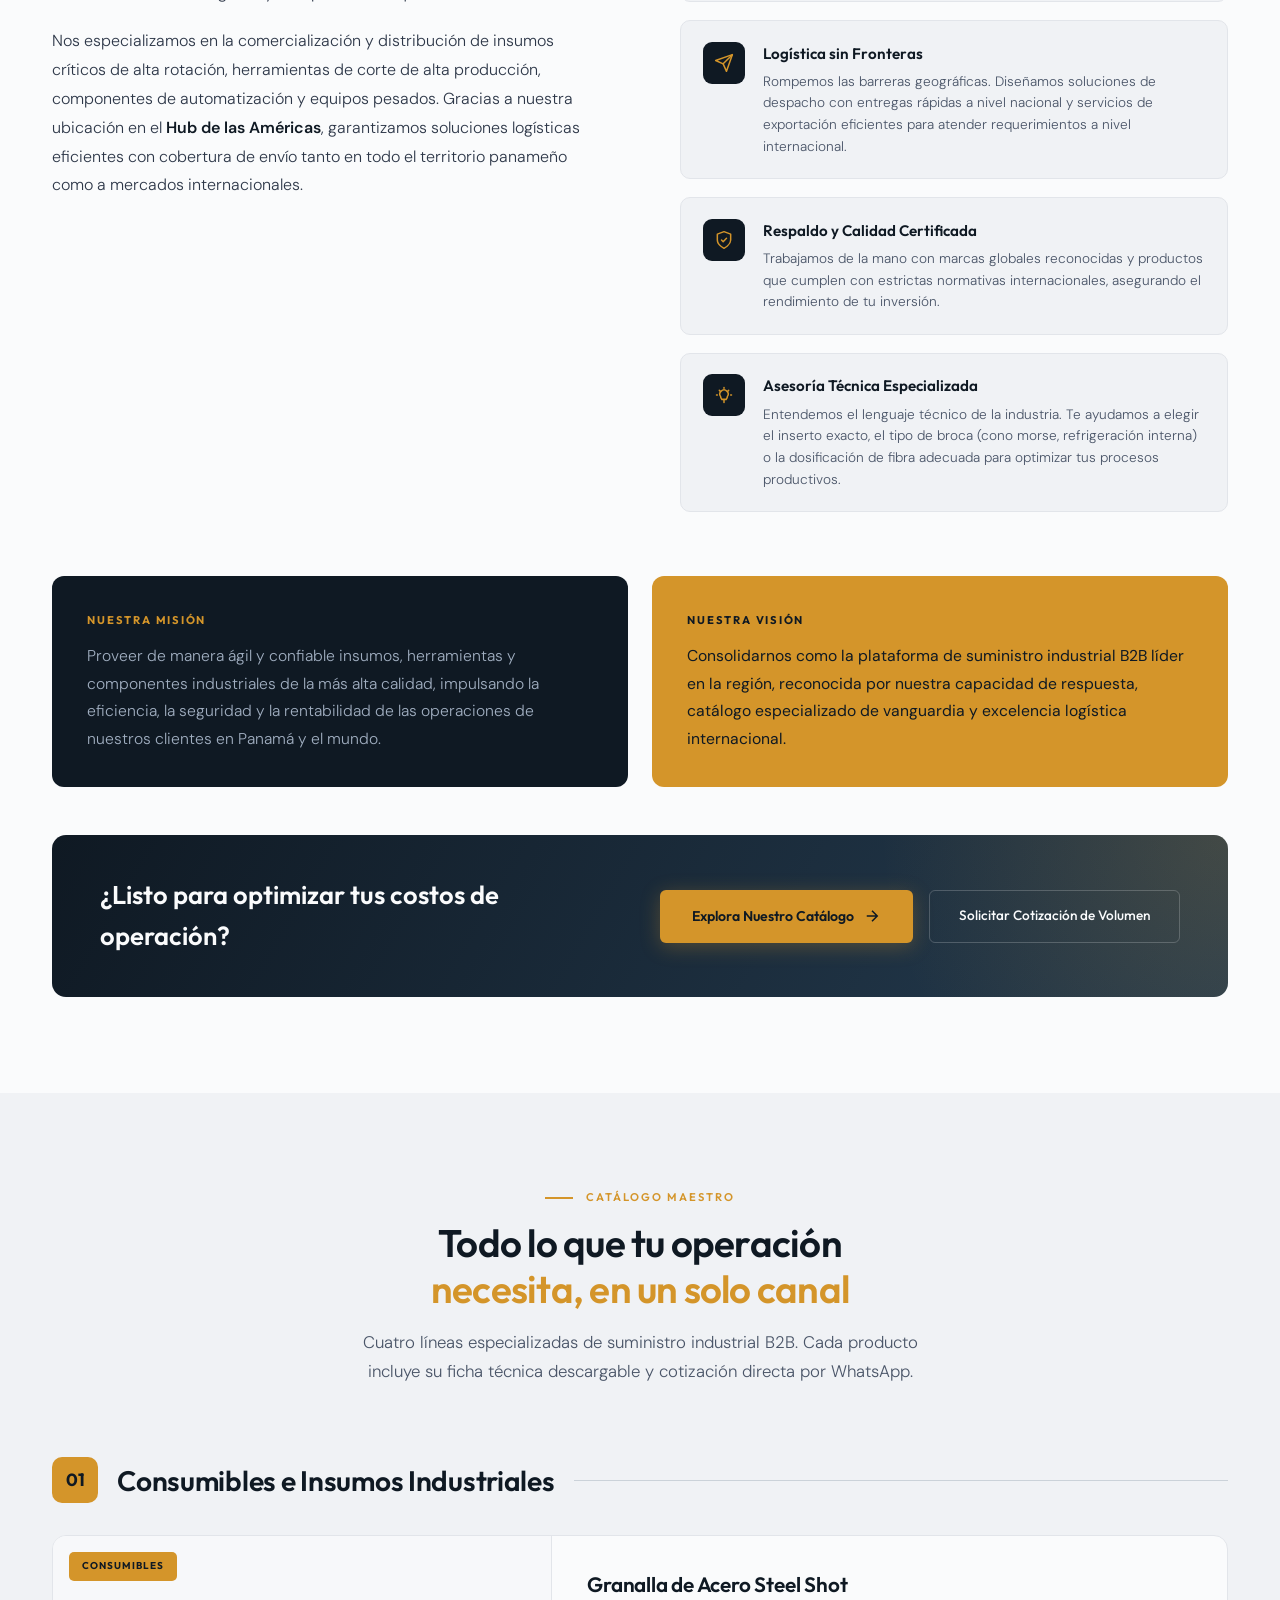
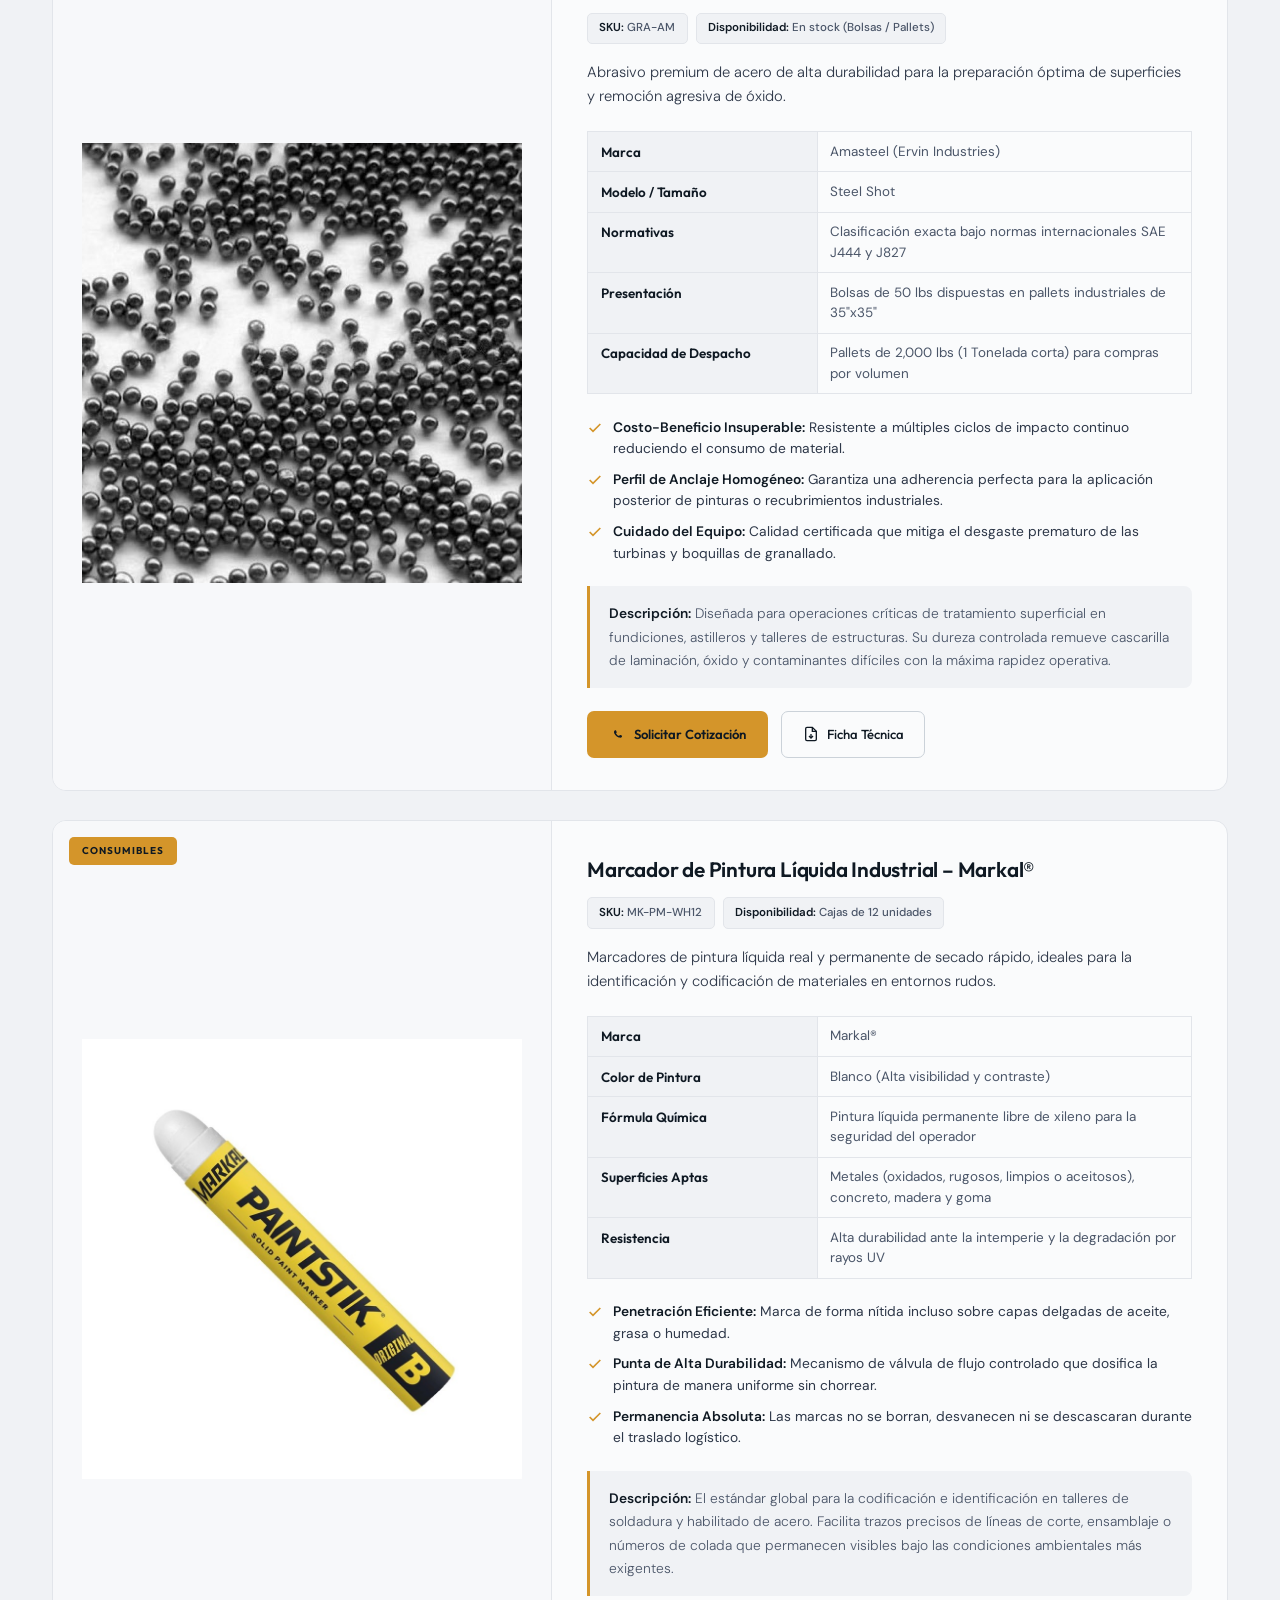
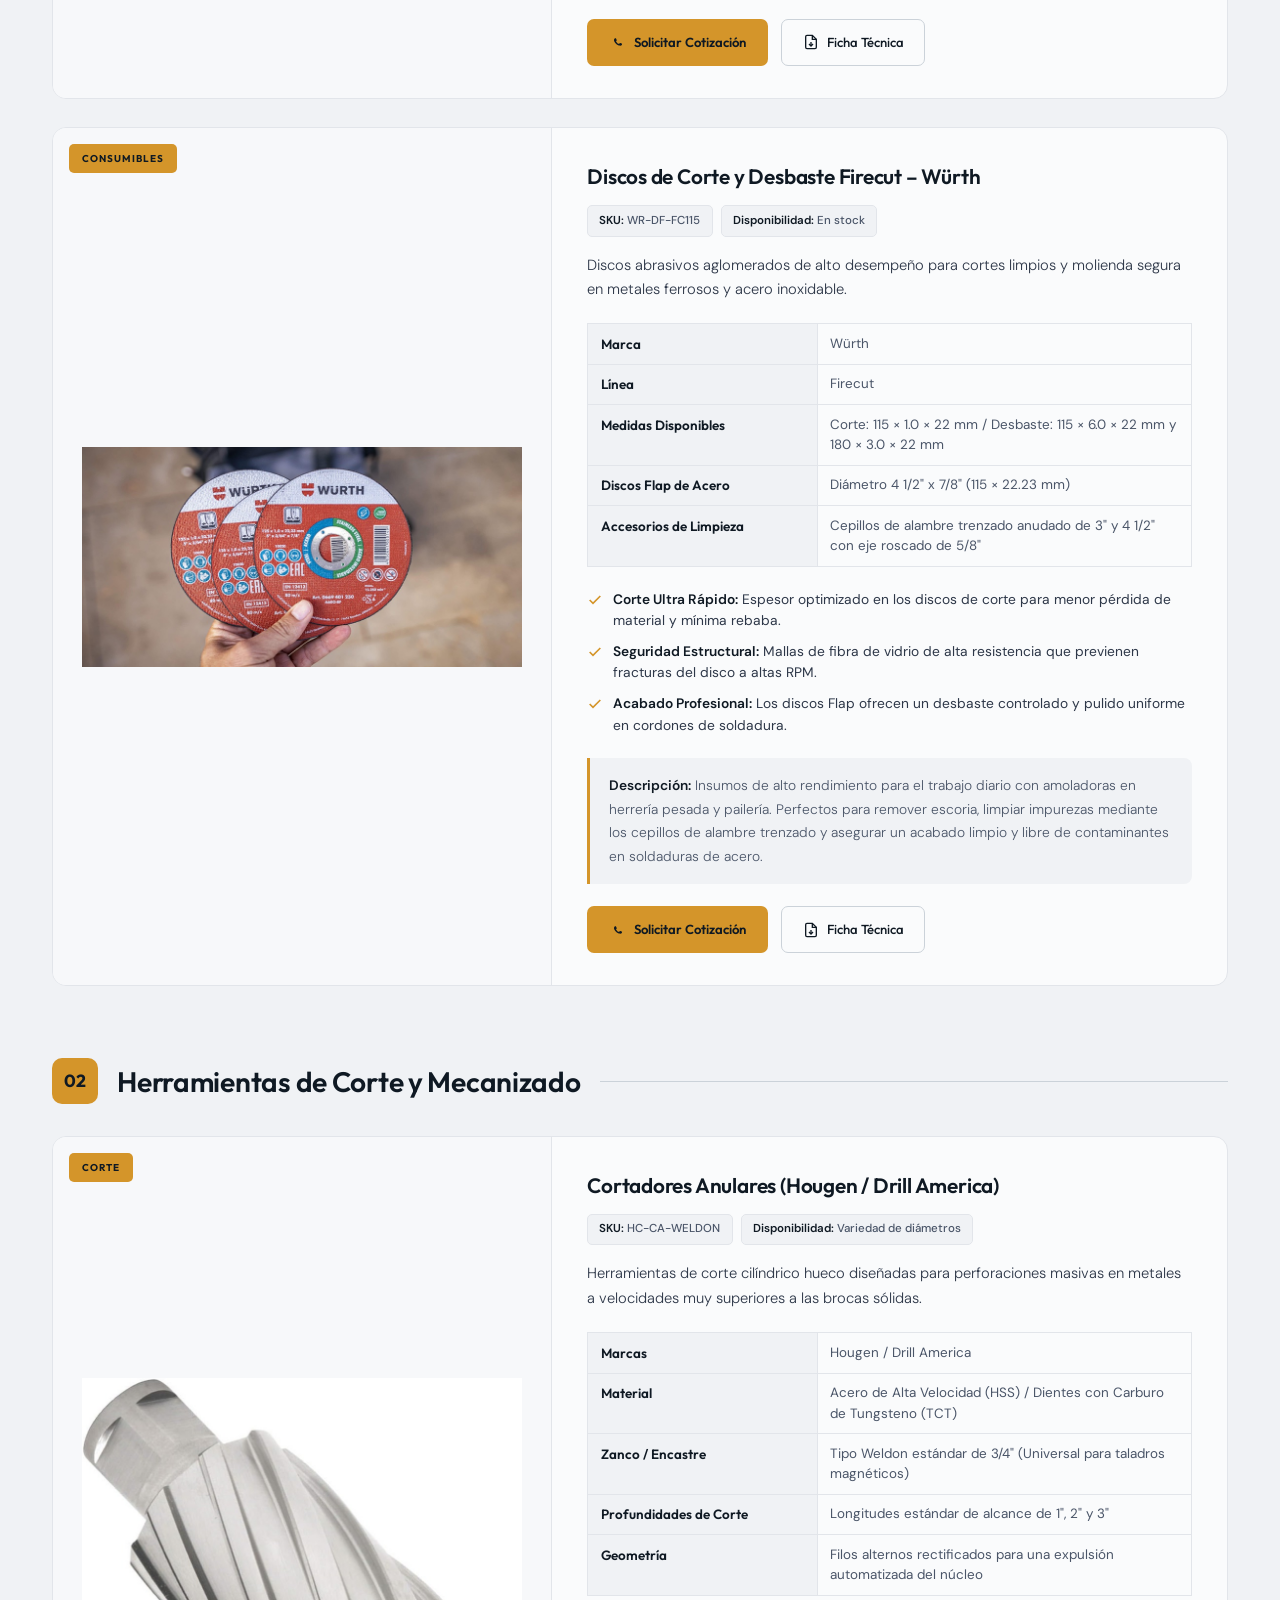
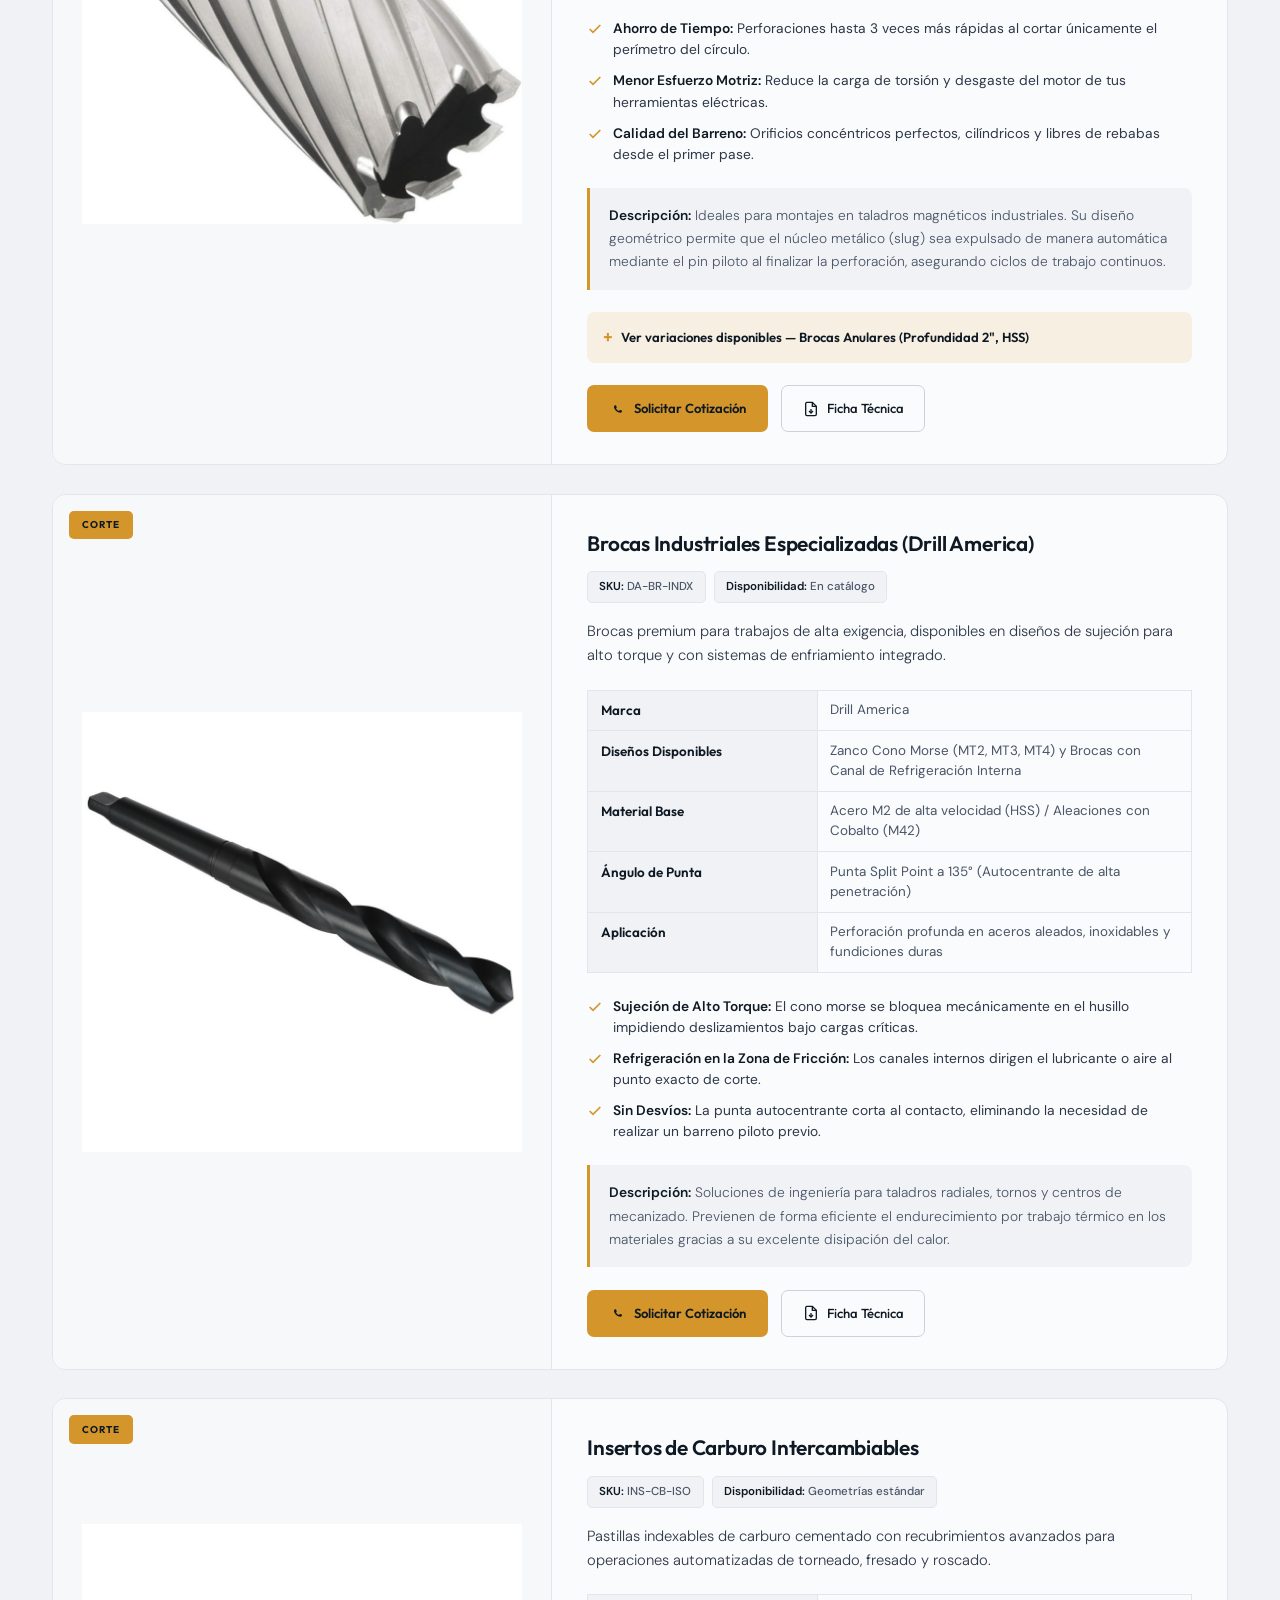
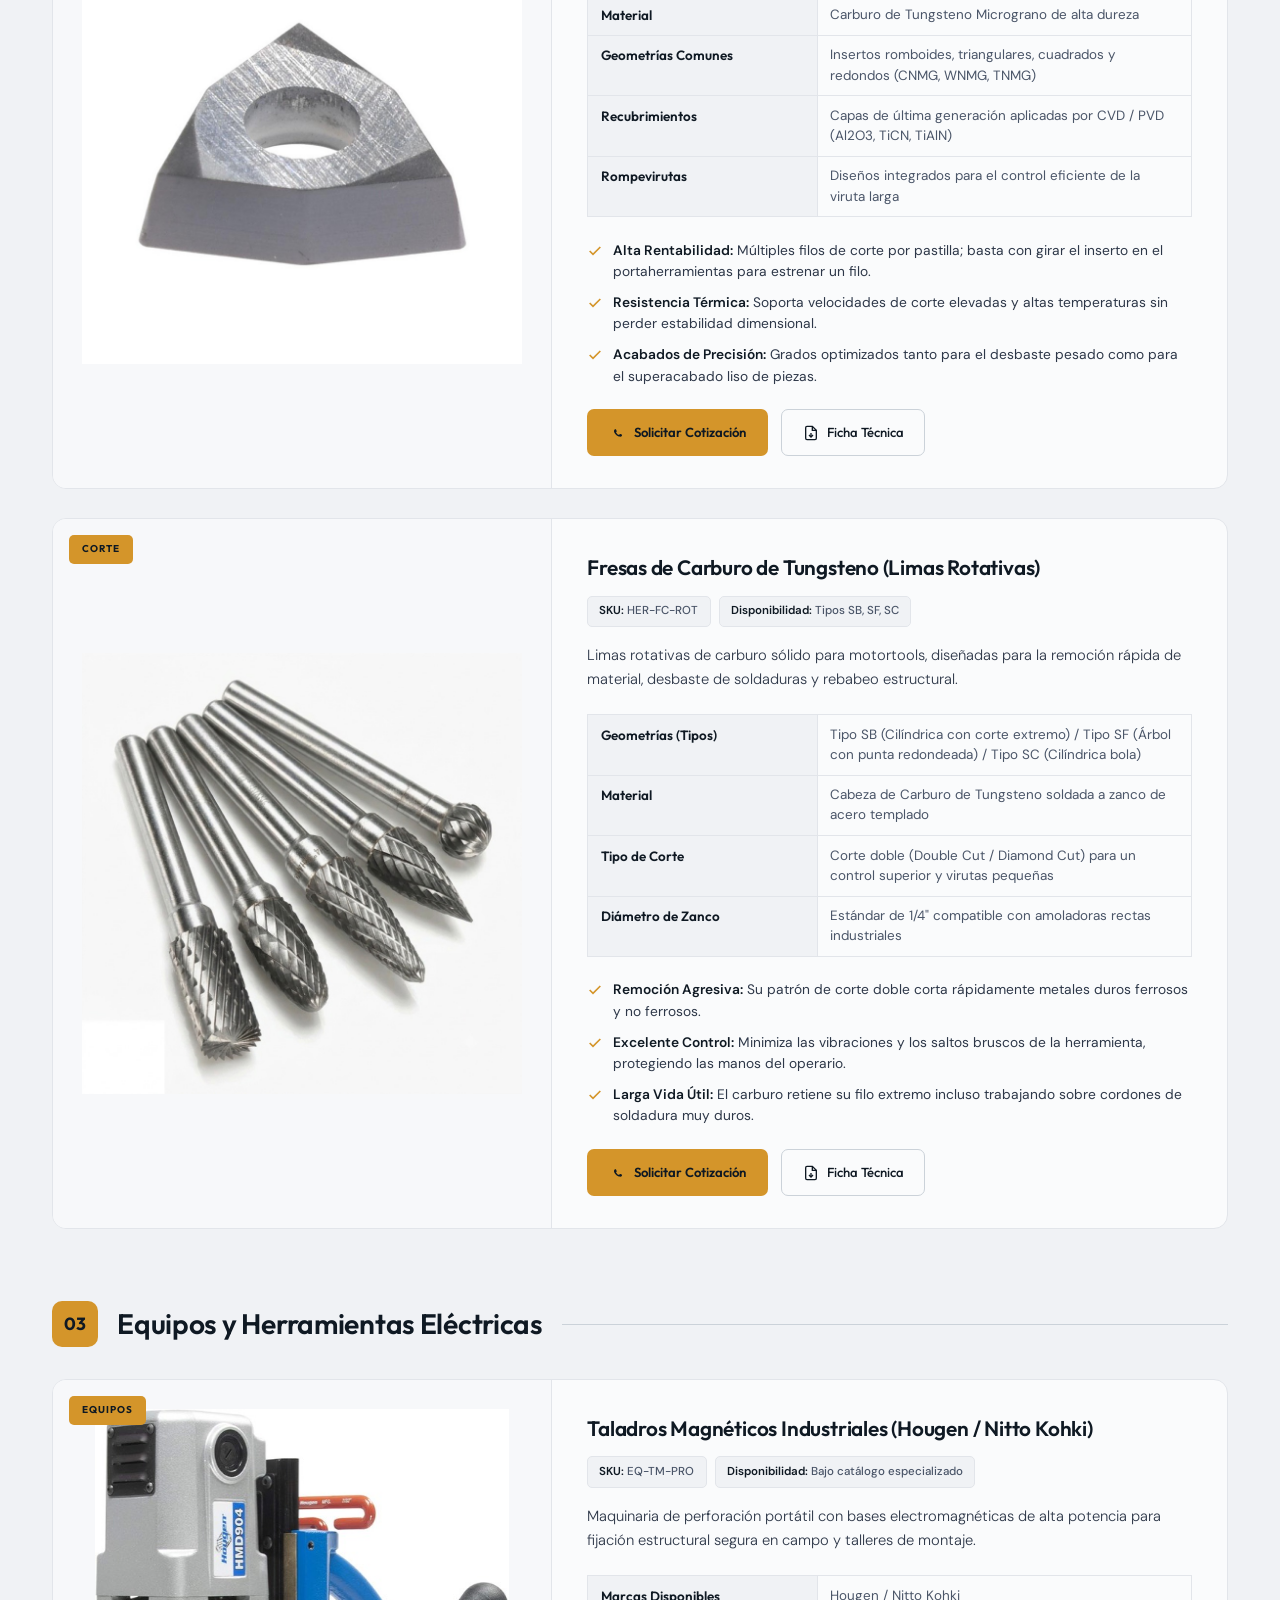
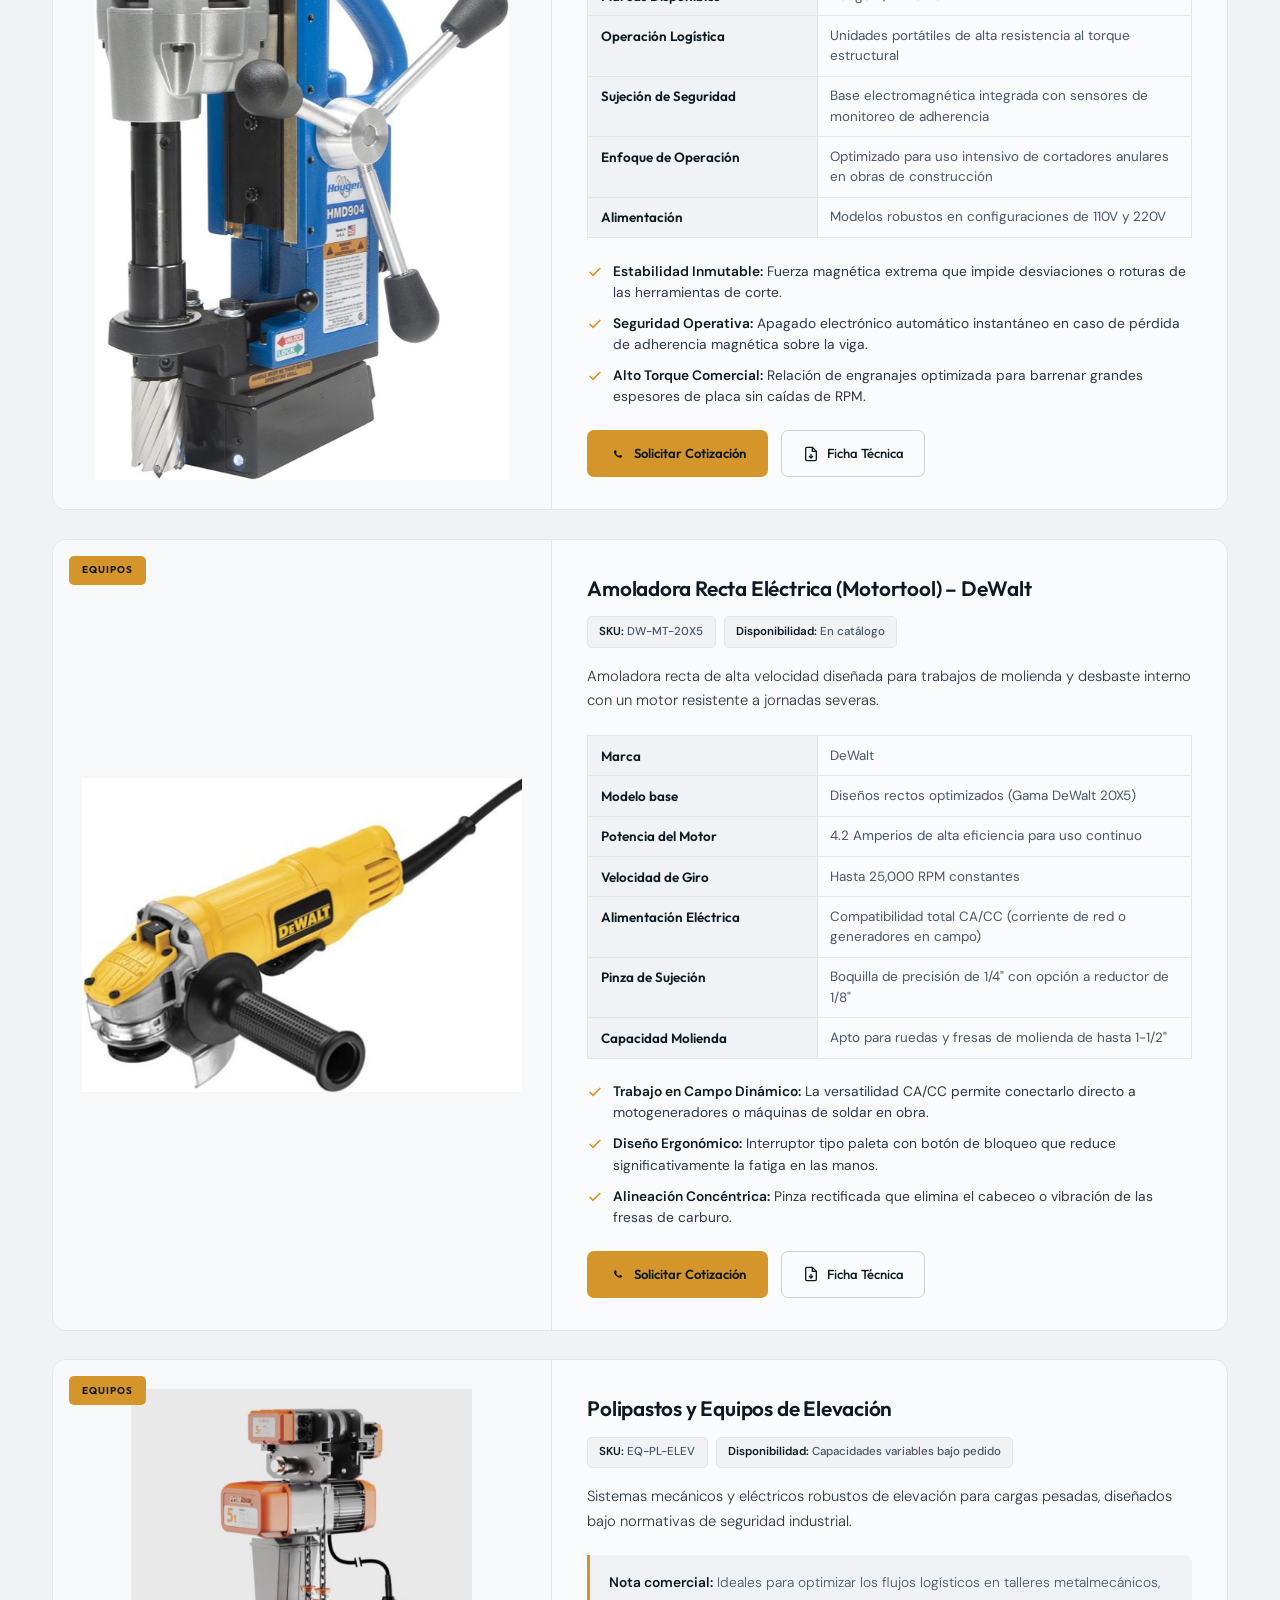
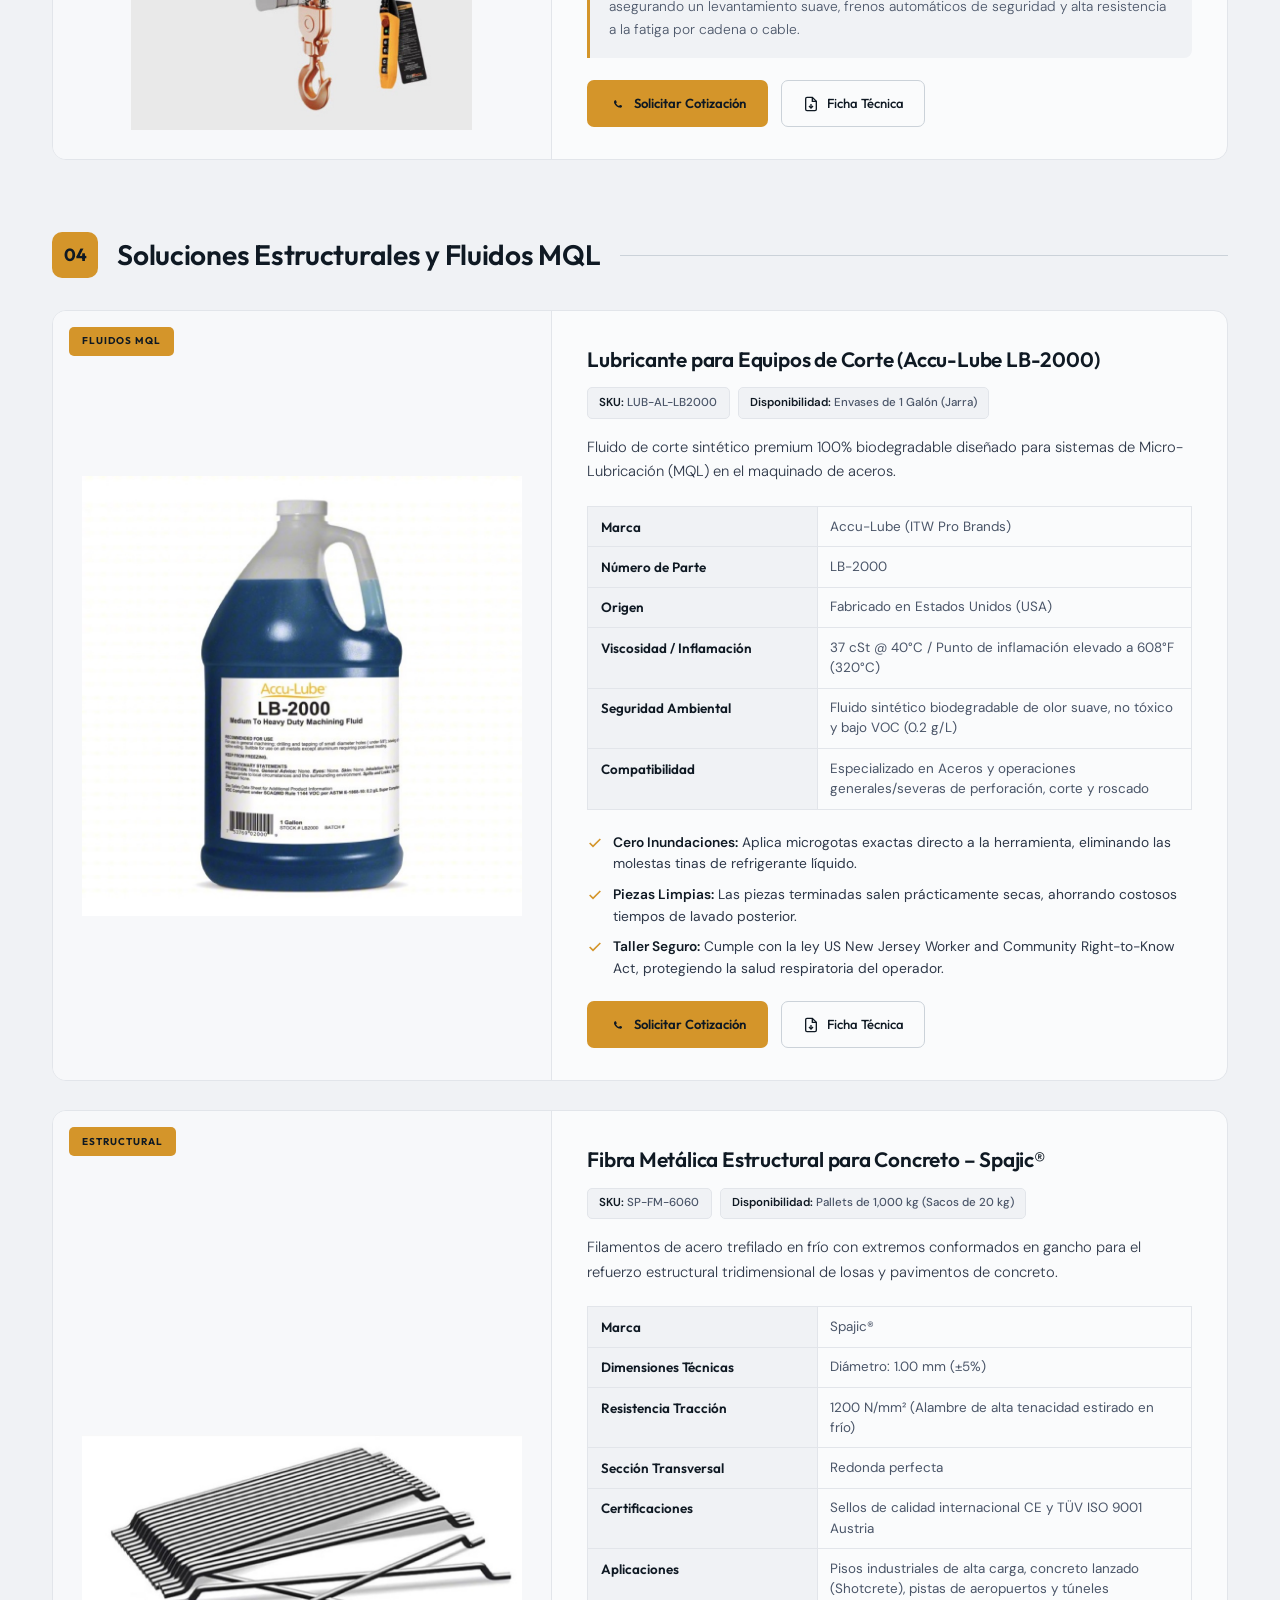
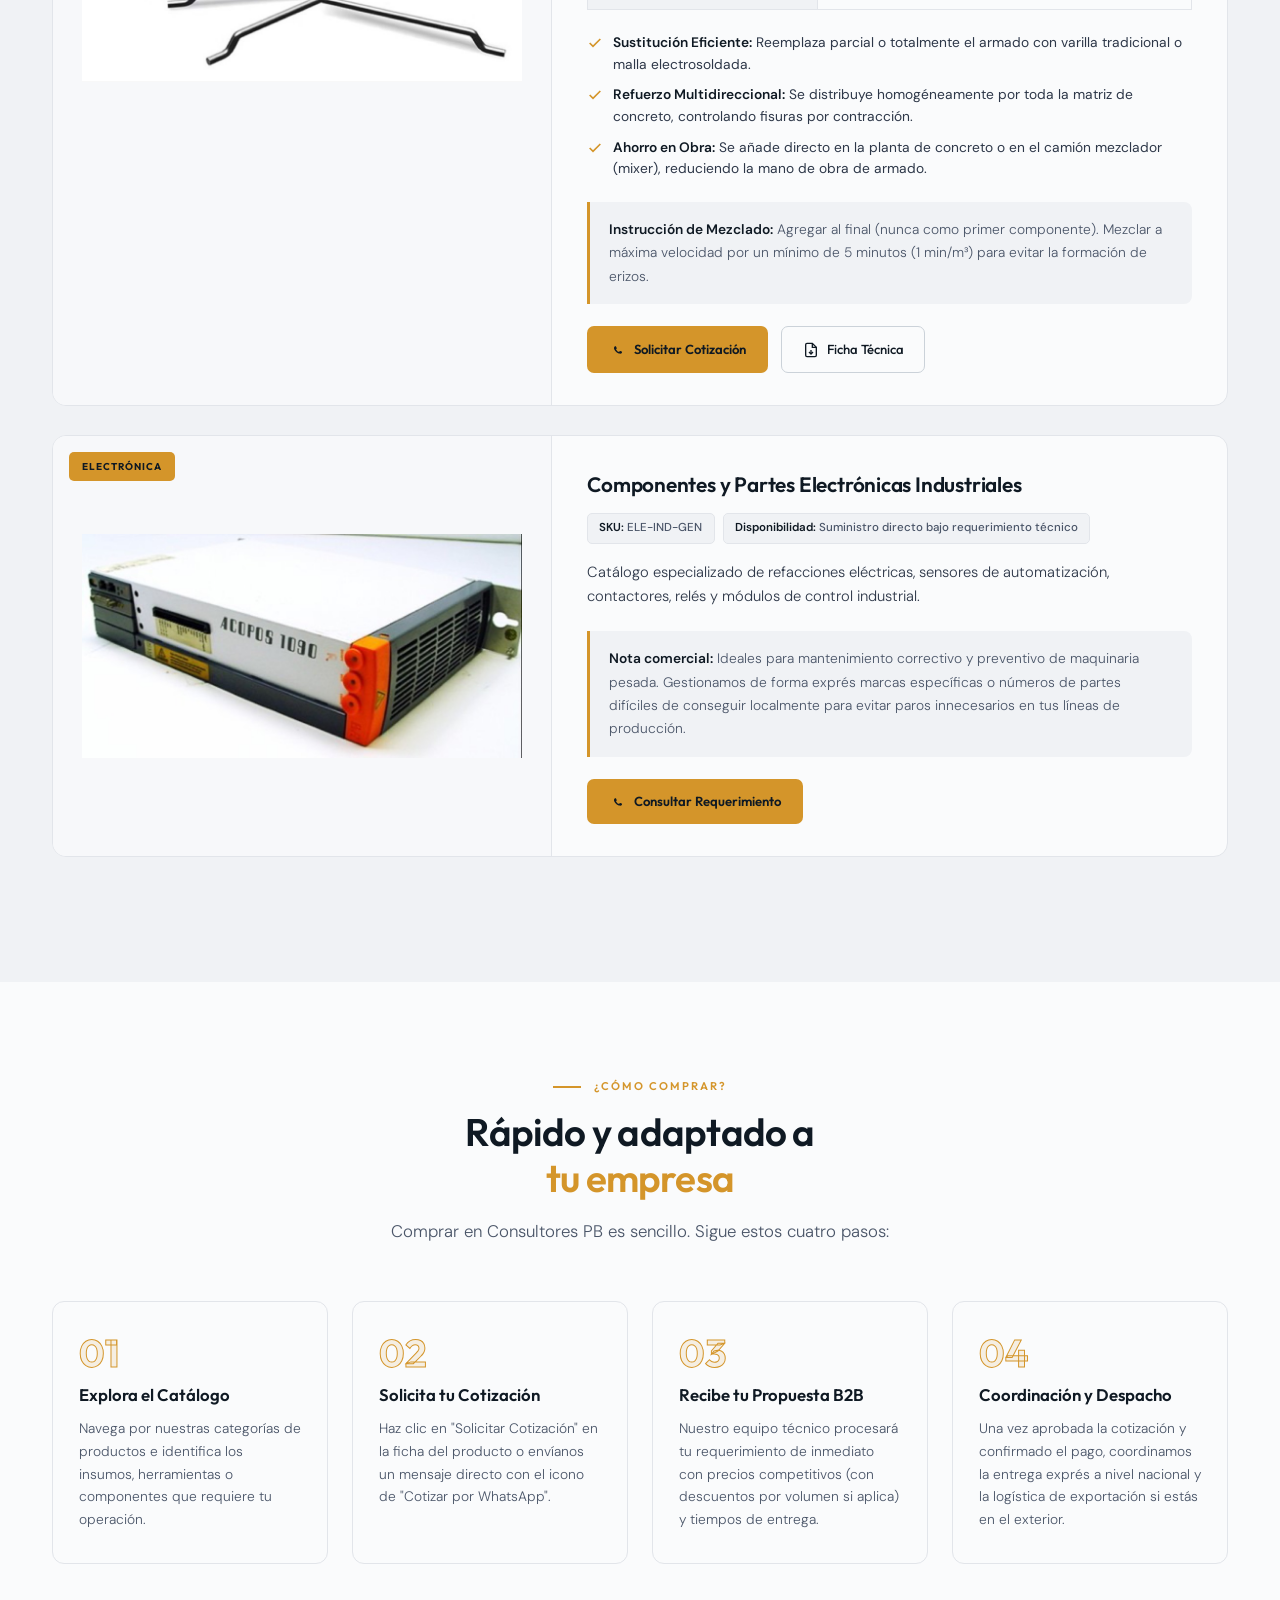
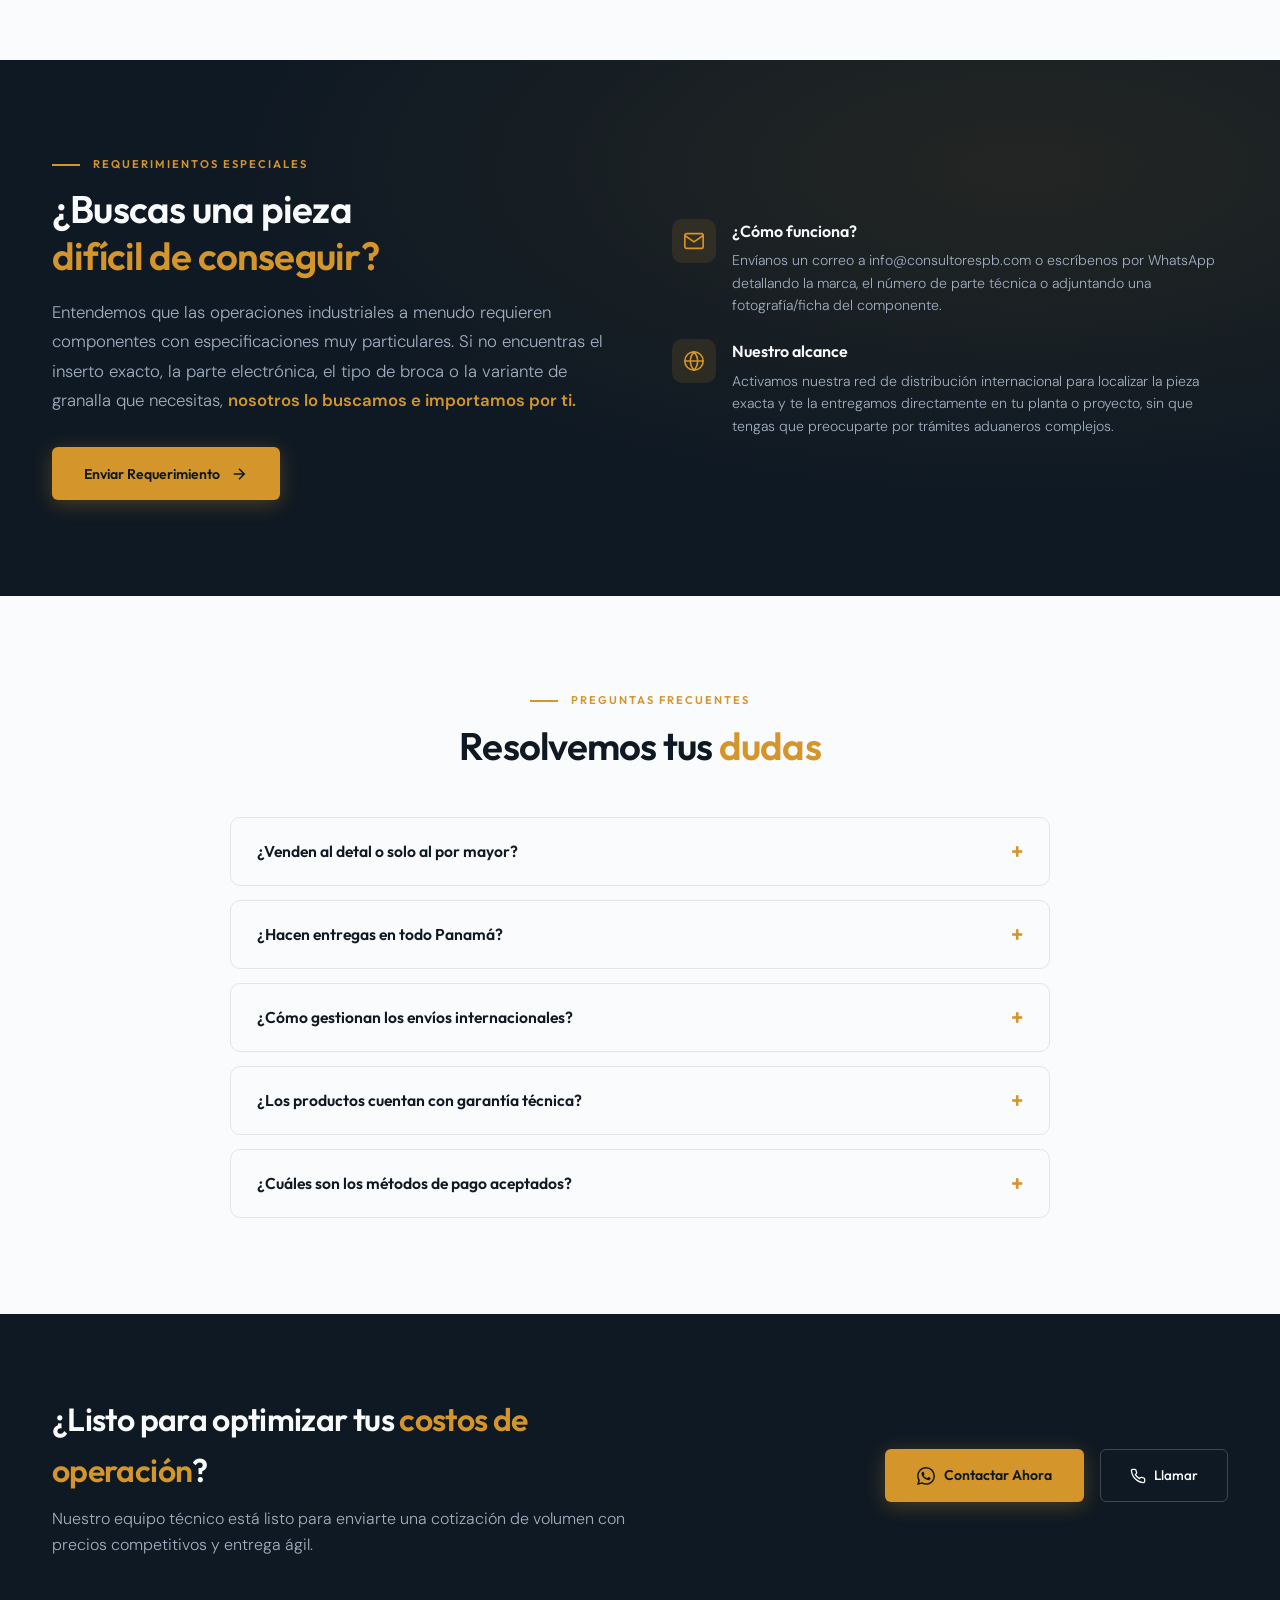
==== commit 214aead1: "fix" ====
--- a/index.html
+++ b/index.html
@@ -1466,13 +1466,13 @@
           <div class="prod-body">
             <h4 class="prod-name">Granalla de Acero Steel Shot</h4>
             <div class="prod-meta">
-              <span class="prod-chip"><b>SKU:</b> GRA-AM-S390</span>
+              <span class="prod-chip"><b>SKU:</b> GRA-AM</span>
               <span class="prod-chip"><b>Disponibilidad:</b> En stock (Bolsas / Pallets)</span>
             </div>
             <p class="prod-summary">Abrasivo premium de acero de alta durabilidad para la preparación óptima de superficies y remoción agresiva de óxido.</p>
             <table class="spec-table">
               <tr><th>Marca</th><td>Amasteel (Ervin Industries)</td></tr>
-              <tr><th>Modelo / Tamaño</th><td>Steel Shot S-390</td></tr>
+              <tr><th>Modelo / Tamaño</th><td>Steel Shot</td></tr>
               <tr><th>Normativas</th><td>Clasificación exacta bajo normas internacionales SAE J444 y J827</td></tr>
               <tr><th>Presentación</th><td>Bolsas de 50 lbs dispuestas en pallets industriales de 35"x35"</td></tr>
               <tr><th>Capacidad de Despacho</th><td>Pallets de 2,000 lbs (1 Tonelada corta) para compras por volumen</td></tr>
